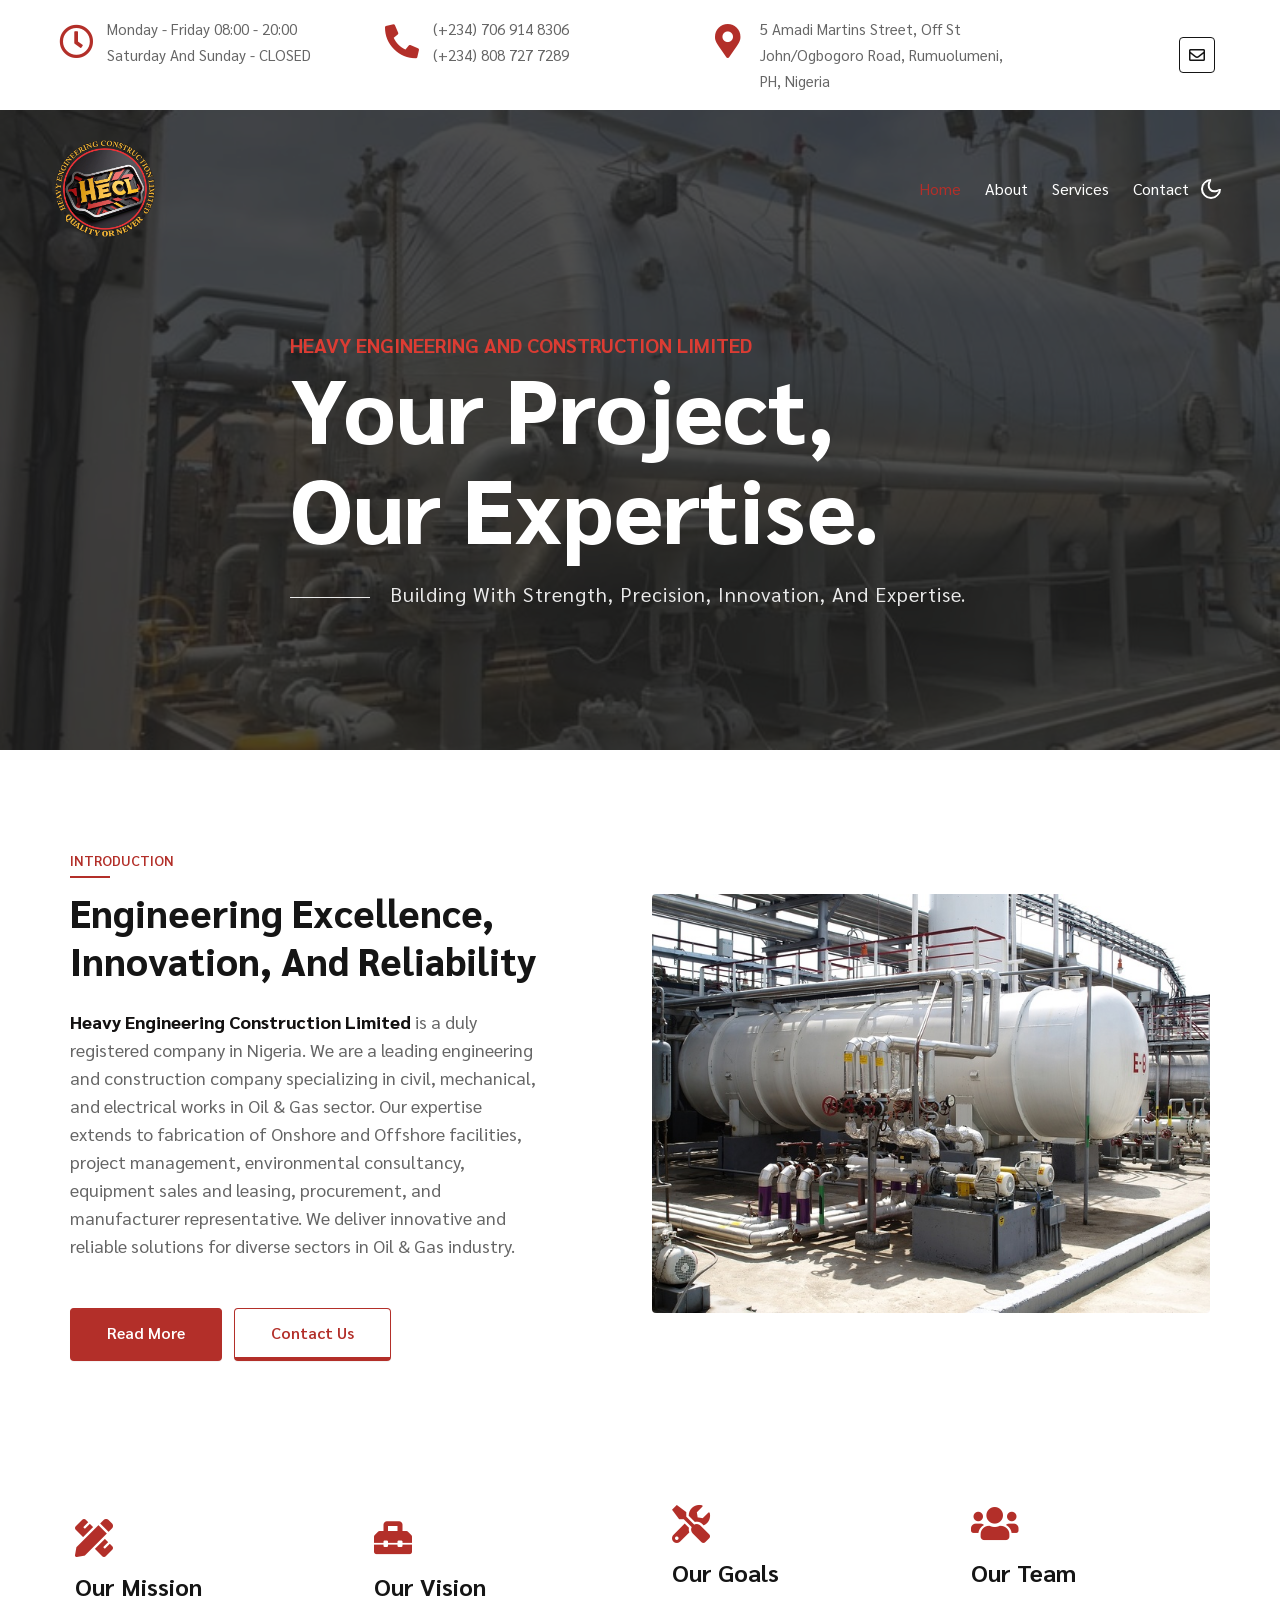
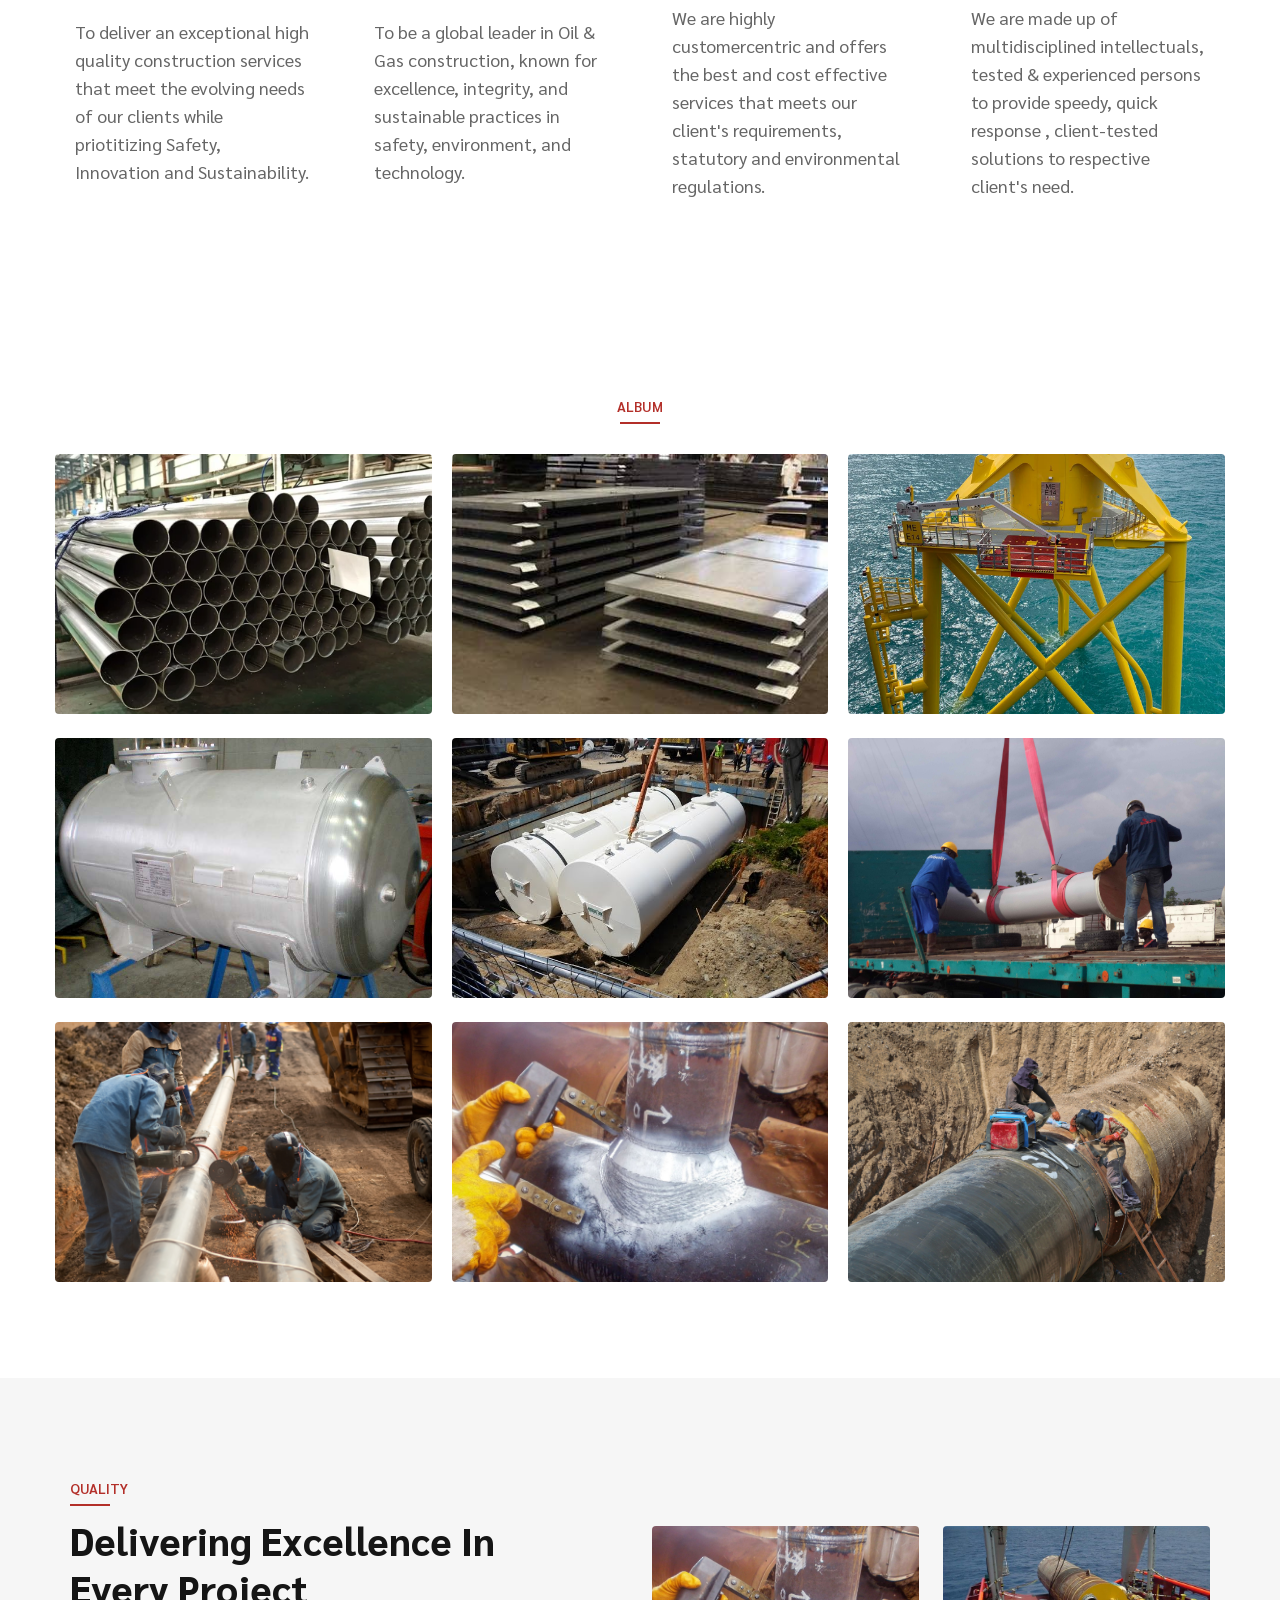
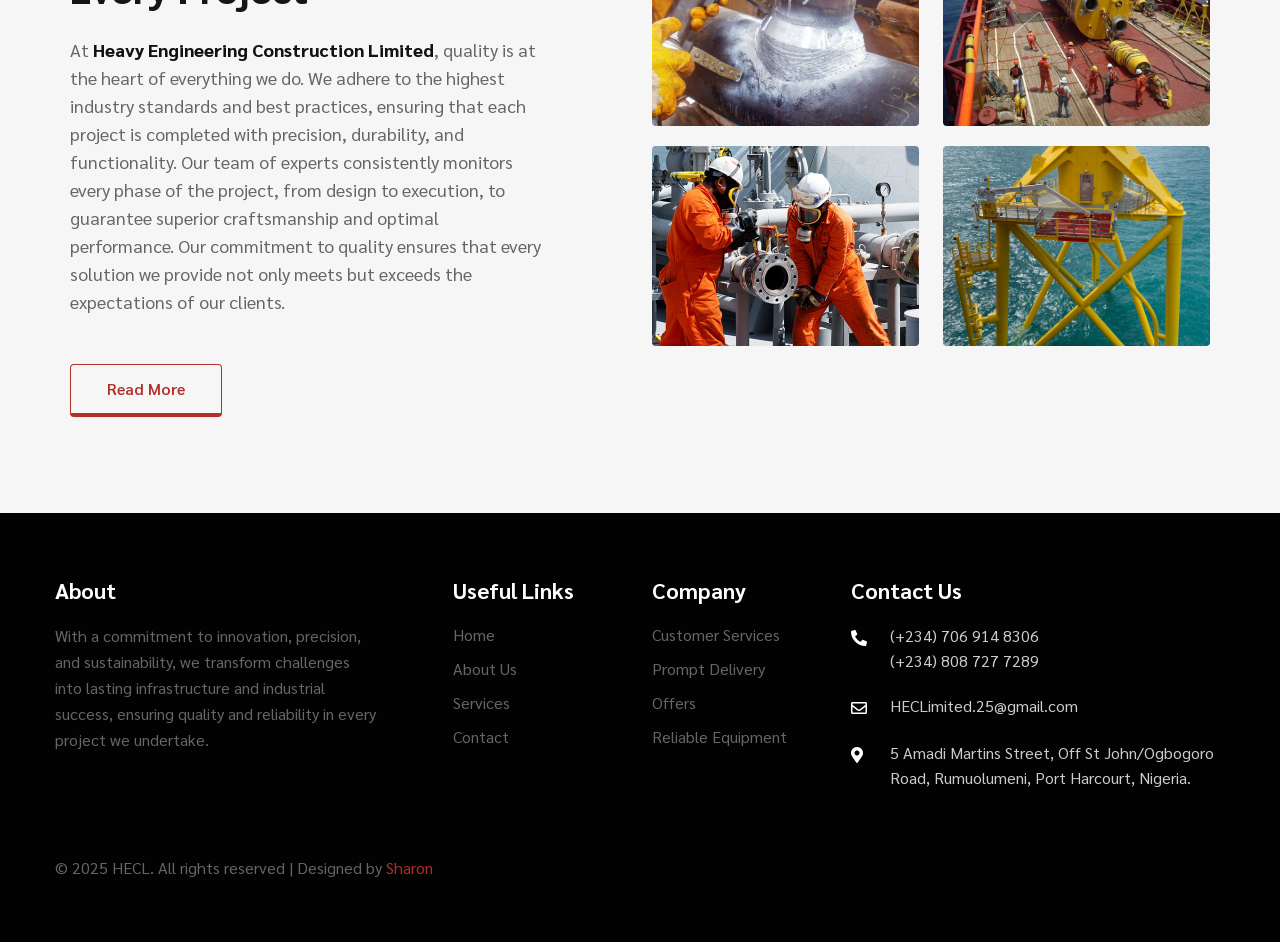
==== index.html @ 9de6cca2 "Add files via upload" ====
<!doctype html>
<html lang="en">

<head>
    <meta charset="utf-8">
    <meta name="viewport" content="width=device-width, initial-scale=1, shrink-to-fit=no">
    <title>Heavy Engineering Construction Limited</title>
    <link href="https://fonts.googleapis.com/css2?family=Sarabun:ital,wght@0,400;0,600;0,700;0,800;1,600&display=swap" rel="stylesheet">
    <link rel="icon" href="assets/images/logo.png" />
    <link rel="stylesheet" href="assets/css/style-starter.css">
</head>

<body>

    <!-- top header -->
    <section class="w3l-top-header py-3">
        <div class="container">
            <div class="d-grid main-top">
                <div class="top-header-left">
                    <ul class="info-top-gridshny">
                        <li class="info-grid">
                            <div class="info-icon"><span class="far fa-clock"></span></div>
                            <div class="info-text">
                                <p>Monday - Friday 08:00 - 20:00</p>
                                <p>Saturday and Sunday - CLOSED</p>
                            </div>

                        </li>
                        <li class="info-grid">
                            <div class="info-icon"><span class="fas fa-phone-alt"></span></div>
                            <div class="info-text">
                                <p><a href="tel:07069148306">(+234) 706 914 8306</a></p>
                                <p><a href="tel:08087277289">(+234) 808 727 7289</a></p>
                            </div>

                        </li>
                        <li class="info-grid">
                            <div class="info-icon"><span class="fas fa-map-marker-alt"></span></div>
                            <div class="info-text">
                                <p>5 Amadi Martins Street, Off St John/Ogbogoro Road, Rumuolumeni,</p>
                                <p>PH, Nigeria</p>

                            </div>

                        </li>
                        
                    </ul>
                </div>
                <div class="top-header-right text-lg-right">
                    <ul>
                        <li>
                            <a href="mailto:heclimited.25@gmail.com"><span class="far fa-envelope"></span></a>
                        </li>
                        <!-- <li>
                            <a href="#twitter"><span class="fab fa-twitter"></span></a>
                        </li>
                        <li><a href="#instagram" class="instagram mr-0"><span class="fab fa-instagram"></span></a></li> -->

                    </ul>
                </div>
            </div>
        </div>
    </section>
    <!-- //top header -->

    <!--/Header-->
    <header id="site-header" class="">
        <div class="container">
            <nav class="navbar navbar-expand-lg navbar-light stroke py-lg-0">
                <h1><a class="navbar-brand pe-xl-5 pe-lg-4" href="index.html">
                        <img style="width:100px;" src="assets/images/logo.png" alt="">
                    </a></h1>
                <button class="navbar-toggler collapsed" type="button" data-bs-toggle="collapse" data-bs-target="#navbarScroll" aria-controls="navbarScroll" aria-expanded="false" aria-label="Toggle navigation">
                    <span class="navbar-toggler-icon fa icon-expand fa-bars"></span>
                    <span class="navbar-toggler-icon fa icon-close fa-times"></span>
                </button>
                <div class="collapse navbar-collapse" id="navbarScroll">
                    <ul class="navbar-nav ms-lg-auto my-2 my-lg-0 navbar-nav-scroll">
                        <li class="nav-item">
                            <a class="nav-link active" aria-current="page" href="index.html">Home</a>
                        </li>
                        <li class="nav-item">
                            <a class="nav-link" href="about.html">About</a>
                        </li>
                        <li class="nav-item">
                            <a class="nav-link" href="services.html">Services</a>
                        </li>
                        <li class="nav-item">
                            <a class="nav-link" href="contact.html">Contact</a>
                        </li>

                    </ul>
                    <!--/search-right-->
                    <!-- <ul class="header-search mx-lg-4">
                        <div class="w3hny-search">
                            <form action="#" method="GET" class="d-flex search-form">
                                <input class="form-control" type="search" placeholder="Search..." aria-label="Search" required="">
                                <button class="btn btn-style btn-primary" type="submit"><i class="fas fa-search"></i></button>
                            </form>
                        </div> -->
                    </ul>
                    <!--//search-right-->
                </div>
                <!-- toggle switch for light and dark theme -->
                <div class="mobile-position">
                    <nav class="navigation">
                        <div class="theme-switch-wrapper">
                            <label class="theme-switch" for="checkbox">
                                <input type="checkbox" id="checkbox">
                                <div class="mode-container">
                                    <i class="gg-sun"></i>
                                    <i class="gg-moon"></i>
                                </div>
                            </label>
                        </div>
                    </nav>
                </div>
                <!-- //toggle switch for light and dark theme -->
            </nav>
        </div>
    </header>
    <!--//Header-->
    <!--/Banner-Start-->
    <!-- main-slider -->
    <section class="w3l-main-slider banner-slider" id="home">
        <div class="owl-one owl-carousel owl-theme">
            <div class="item">
                <div class="slider-info banner-view banner-top1">
                    <div class="container c-contaner">

                        <div class="banner-info header-hero-19 pt-lg-5">
                            <h2 class="hero-name" style="color: #dc3c33; font-size: 20px; text-align: start;">HEAVY ENGINEERING AND CONSTRUCTION LIMITED</h2>

                            <h3 class="title-hero-19">Your Project,</h3>
                            <h3 class="title-hero-19"> our Expertise.</h3>
                            <p class="mt-4">Building with strength, precision, innovation, and expertise.</p>

                        </div>
                    </div>
                </div>
            </div>
        </div>
    </section>
    <!-- //main-slider -->

    <!--/w3-grids-->
    <section class="w3l-passion-sec2 py-5">
        <div class="container py-md-5 py-3">
            <div class="container">
                <div class="row w3l-passion-mid-grids">
                    <div class="col-lg-6 passion-grid-item-info pe-lg-5 mb-lg-0 mb-5">
                        <div class="title-content-two">
                            <h6 class="title-subw3hny mb-1 text-left">Introduction</h6>
                            <h3 class="title-w3l mb-4">Engineering Excellence, Innovation, and Reliability</h3>
                        </div>
                        <p class="mt-3 pe-lg-5"><b style="color:#131111; font-weight: 800;">Heavy Engineering Construction Limited</b> is a duly registered company in Nigeria. We are a leading engineering and construction company specializing in civil, mechanical, and electrical works in Oil & Gas sector. Our expertise extends to fabrication of Onshore and Offshore facilities, project management, environmental consultancy, equipment sales and leasing, procurement, and manufacturer representative. We deliver innovative and reliable solutions for diverse sectors in Oil & Gas industry.</p>
                        <div class="w3banner-content-btns">
                            <a href="about.html" class="btn btn-style btn-primary mt-lg-5 mt-4 me-2">Read More </a>
                            <a href="contact.html" class="btn btn-style btn-outline-dark mt-lg-5 mt-4">Contact Us </a>
                        </div>

                    </div>
                    <div class="col-lg-6 w3hny-passion-item">
                        <img src="assets/images/aa5.jpeg" alt="" class="img-fluid radius-image">
                    </div>
                </div>

            </div>
        </div>
    </section>
    <!--//w3-grids-->

    <!-- features section -->
    <section class="w3l-features py-5 pt-0" id="features">
        <div class="container py-lg-5 py-md-4 py-2 pt-0">
            <div class="main-cont-wthree-2 align-items-center text-left">
                <div class="row align-items-center">
                    <div class="col-lg-3 col-md-6">
                        <div class="grids-1 box-wrap">
                            <div class="icon">
                                <i class="fas fa-pencil-ruler"></i>
                            </div>
                            <h4><a href="#service" class="title-head mb-3">Our Mission</a></h4>
                            <p class="text-para">To deliver an exceptional high quality construction services that meet the evolving needs of our clients while priotitizing Safety, Innovation and Sustainability.</p>
                        </div>
                    </div>
                    <div class="col-lg-3 col-md-6 mt-md-0 mt-5">
                        <div class="grids-1 box-wrap">
                            <div class="icon">
                                <i class="fas fa-toolbox"></i>
                            </div>
                            <h4><a href="#service" class="title-head mb-3">Our Vision</a></h4>
                            <p class="text-para">To be a global leader in Oil & Gas construction, known for excellence, integrity, and sustainable practices in safety, environment, and technology.</p>
                        </div>
                    </div>
                    <div class="col-lg-3 col-md-6 mt-lg-0 mt-5">
                        <div class="grids-1 box-wrap">
                            <div class="icon">
                                <i class="fas fa-tools"></i>
                            </div>
                            <h4><a href="#service" class="title-head mb-3">Our Goals</a></h4>
                            <p class="text-para">We are highly customercentric and offers the best and cost effective services that meets our client's requirements, statutory and environmental regulations.</p>
                        </div>
                    </div>
                    <div class="col-lg-3 col-md-6 mt-md-0 mt-5">
                        <div class="grids-1 box-wrap">
                            <div class="icon">
                                <i class="fas fa-users"></i>
                            </div>
                            <h4><a href="#service" class="title-head mb-3">Our Team</a></h4>
                            <p class="text-para">We are made up of multidisciplined intellectuals, tested & experienced persons to provide speedy, quick response , client-tested solutions to respective client's need.</p>
                        </div>
                    </div>

                </div>
            </div>
        </div>
    </section>
    <!--//features section -->

    <!-- /home-page-video-popup-->
    <!-- <section class="w3l-index5 py-5" id="video">
        <div class="container py-3 pb-5">
            <div class="w3-videoinf pb-5 mb-3">
                <div class="row new-block py-md-4">
                    <div class="col-lg-6 video-info">
                        <div class="title-content">
                            <h6 class="title-subw3hny">Our History</h6>
                            <h3 class="title-w3l two mb-3">Lorem ipsum viverra amet.</h3>
                            <p>Lorem ipsum viverra feugiat. Pellen tesque libero ut justo, ultrices in ligula. Semper at tempufddfel.Lorem ipsum dolor sit, amet consectetur elit. Earum mollitia cum ex ipsam autem!earum sequi amet.</p>
                            <div class="w3banner-content-btns">
                                <a href="about.html" class="btn btn-style transparant-btn btn-primary mt-lg-5 mt-4 me-2">Read More </a>

                            </div>
                        </div>
                    </div>
                    <div class="col-lg-6 history-info align-self">
                        <div class="position-relative py-5 pt-lg-0">
                            <a href="#small-dialog" class="popup-with-zoom-anim play-view text-center position-absolute">
                                <span class="video-play-icon">
                                    <span class="fa fa-play"></span>
                                </span>
                            </a>
                          
                        </div>
                    </div>
                </div>
            </div>
        </div>
    </section> -->
    <!-- //home-page-video-popup-->
    <!--/w3-grids-->
    <!-- <section class="w3l-stats-section" id="stats">
        <div class="container">
            <div class="w3l-stats-inner-inf p-5">
                <div class="row stats-con p-md-4 p-3">
                    <div class="col-lg-3 col-6 stats_info counter_grid">
                        <p class="counter">2500 </p>
                        <h3>Miles run</h3>
                    </div>
                    <div class="col-lg-3 col-6 stats_info counter_grid">
                        <p class="counter">1500 </p>
                        <h3>Locations</h3>
                    </div>
                    <div class="col-lg-3 col-6 stats_info counter_grid">
                        <p class="counter">1280 </p>
                        <h3>Members</h3>
                    </div>
                    <div class="col-lg-3 col-6 stats_info counter_grid">
                        <p class="counter">1020</p>
                        <h3>Awards</h3>
                    </div>

                </div>
            </div>
        </div>
    </section> -->
    <!--//w3-grids-->
    <!--/Gallery-Section-->
    <section class="w3l-gallery" id="gallery">
        <div class="destionation-innf py-5">
            <div class="container py-lg-5 py-md-4 py-2 HomePageGallery">
                <div class="title-content text-center">
                    <h6 class="title-subw3hny text-center">Album</h6>
                    <!-- <h3 class="title-w3l mb-5 text-center">Our Projects</h3> -->
                </div>
                <!--/grids-grids-->
                <ul class="gallery_agile">
                    <li>
                        <div class="w3_agile_portfolio_grid mt-4">
                              <a href="#">
                                <img src="assets/images/steel.webp" alt=" " class="img-fluid radius-image" />
                                <div class="w3layouts_news_grid_pos">
                                    <div class="wthree_text">
                                        <h3><i class="fas fa-search-plus"></i></h3>

                                    </div>
                                </div>
                            </a>
                        </div>

                    </li>
                     <li>
                        <div class="w3_agile_portfolio_grid mt-4">
                             <a href="#">
                                <img src="assets/images/steelplate.jpeg" alt=" " class="img-fluid radius-image" />
                                <div class="w3layouts_news_grid_pos">
                                    <div class="wthree_text">
                                        <h3><i class="fas fa-search-plus"></i></h3>

                                    </div>
                                </div>
                            </a>
                        </div>


                    </li>
                    <li>
                        <div class="w3_agile_portfolio_grid mt-4">
                              <a href="#">
                                <img src="assets/images/jackets.jpg" alt=" " class="img-fluid radius-image" />
                                <div class="w3layouts_news_grid_pos">
                                    <div class="wthree_text">
                                        <h3><i class="fas fa-search-plus"></i></h3>

                                    </div>
                                </div>
                            </a>
                        </div>

                    </li>
                    <li>
                        <div class="w3_agile_portfolio_grid mt-4">
                              <a href="#">
                                <img src="assets/images/f4.jpg" alt=" " class="img-fluid radius-image" />
                                <div class="w3layouts_news_grid_pos">
                                    <div class="wthree_text">
                                        <h3><i class="fas fa-search-plus"></i></h3>

                                    </div>
                                </div>
                            </a>
                        </div>
                    </li>
                    <li>
                        <div class="w3_agile_portfolio_grid mt-4">
                              <a href="#">
                                <img src="assets/images/al4.jpg" alt=" " class="img-fluid radius-image" />
                                <div class="w3layouts_news_grid_pos">
                                    <div class="wthree_text">
                                        <h3><i class="fas fa-search-plus"></i></h3>

                                    </div>
                                </div>
                            </a>
                        </div>


                    </li>
                   
                    <li>
                        <div class="w3_agile_portfolio_grid mt-4">
                              <a href="#">
                                <img src="assets/images/fab.jpg" alt=" " class="img-fluid radius-image" />
                                <div class="w3layouts_news_grid_pos">
                                    <div class="wthree_text">
                                        <h3><i class="fas fa-search-plus"></i></h3>

                                    </div>
                                </div>
                            </a>
                        </div>

                    </li>
                    <li>
                        <div class="w3_agile_portfolio_grid mt-4">
                             <a href="#">
                                <img src="assets/images/pipe.jpg" alt=" " class="img-fluid radius-image" />
                                <div class="w3layouts_news_grid_pos">
                                    <div class="wthree_text">
                                        <h3><i class="fas fa-search-plus"></i></h3>

                                    </div>
                                </div>
                            </a>
                        </div>
                    </li>
                    <li>
                        <div class="w3_agile_portfolio_grid mt-4">
                             <a href="#">
                                <img src="assets/images/ndt.jpg" alt=" " class="img-fluid radius-image" />
                                <div class="w3layouts_news_grid_pos">
                                    <div class="wthree_text">
                                        <h3><i class="fas fa-search-plus"></i></h3>

                                    </div>
                                </div>
                            </a>
                        </div>
                    </li>
                    <li>
                        <div class="w3_agile_portfolio_grid mt-4">
                            <a href="#">
                                <img src="assets/images/cath.jpg" alt=" " class="img-fluid radius-image" />
                                <div class="w3layouts_news_grid_pos">
                                    <div class="wthree_text">
                                        <h3><i class="fas fa-search-plus"></i></h3>

                                    </div>
                                </div>
                            </a>
                        </div>
                    </li>

                </ul>
                <!--//grids-grids-->

            </div>
        </div>
    </section>
    <!--//Gallery-Section-->
    <!--/w3-grids-->
    <section class="w3l-passion-mid-sec py-5">
        <div class="container py-md-5 py-3">
            <div class="container">
                <div class="row w3l-passion-mid-grids">
                    <div class="col-lg-6 passion-grid-item-info pe-lg-5 mb-lg-0 mb-5">
                        <div class="title-content-two">
                            <h6 class="title-subw3hny mb-1 text-left">Quality</h6>
                            <h3 class="title-w3l mb-4">Delivering Excellence in Every Project</h3>
                        </div>
                        <p class="mt-3 pe-lg-5">At <b style="color:#131111; font-weight: 800;">Heavy Engineering Construction Limited</b>, quality is at the heart of everything we do. We adhere to the highest industry standards and best practices, ensuring that each project is completed with precision, durability, and functionality. Our team of experts consistently monitors every phase of the project, from design to execution, to guarantee superior craftsmanship and optimal performance. Our commitment to quality ensures that every solution we provide not only meets but exceeds the expectations of our clients.</p>
                        <div class="w3banner-content-btns">
                            <a href="about.html" class="btn btn-style btn-outline-dark mt-lg-5 mt-4">Read More </a>
                        </div>

                    </div>
                    <div class="col-lg-6 w3hny-passion-item">
                        <div class="row">
                            <div class="col-6 passion-grid-item-pic">
                                <img src="assets/images/ndt.jpg" alt="" class="img-fluid radius-image" style="height: 200px; width: 100%; object-fit: cover;">
                                <img src="assets/images/bb2.jpeg" alt="" class="img-fluid radius-image" style="height: 200px; width: 100%; object-fit: cover;">

                            </div>

                            <div class="col-6 passion-grid-item-pic">
                                <img src="assets/images/bb3.jpeg" alt="" class="img-fluid radius-image" style="height: 200px; width: 100%; object-fit: cover;">
                                <img src="assets/images/jackets.jpg" alt="" class="img-fluid radius-image" style="height: 200px; width: 100%; object-fit: cover;">
                            </div>


                        </div>
                    </div>
                </div>

            </div>
        </div>
    </section>
    <!--//w3-grids-->
    <!--/testimonials-->
    <!-- <section class="w3l-testimonials" id="testimonials">
        <div class="cusrtomer-layout py-5">
            <div class="container py-md-5">
                <div class="text-center">
                    <h6 class="title-subw3hny">Our Happy Clients</h6>
                    <h3 class="title-w3l two mb-5">Testimonials</h3>
                </div>

                <div class="testimonial-width pt-lg-4">
                    <div id="owl-demo1" class="owl-two owl-carousel owl-theme">
                        <div class="item">
                            <div class="testimonial-content">
                                <div class="testimonial">

                                    <blockquote>
                                        <i class="fas fa-quote-right"></i>
                                        <q>Lorem ipsum viverra feugiat. Pellen tesque libero ut justo, ultrices in ligula. Semper at tempufddfel.Lorem ipsum dolor sit, amet consectetur elit. Earum mollitia cum ex ipsam autem!earum sequi amet.</q>
                                    </blockquote>
                                    <div class="testi-des">
                                        <div class="peopl align-self">
                                            <h3>John wilson</h3>

                                        </div>
                                    </div>
                                </div>
                            </div>
                        </div>
                    </div>
                </div>
            </div>

        </div>
    </section> -->
    <!--//testimonials-->

    <!--/w3l-subscribe-->
    <!-- <section class="w3l-subscribe-content">
        <div class="container-fluid">
            <div class="row">
                <div class="col-lg-6 subscribe-content-left p-md-5 p-4">
                    <div class="subscribe p-lg-5 p-3">
                        <div class="title-content-two text-left">
                            <h6 class="title-subw3hny mb-2">Join Us</h6>
                            <h3 class="title-w3l">Stay Update!</h3>
                            <p class="my-3">Lorem ipsum dolor sit amet,Ea consequuntur illum facere aperiam sequi optio
                                consectetur adipisicing.
                                turpis sodales quis. Integer sit amet consequuntur illum mattis quam.</p>
                        </div>
                        <form action="#" method="post" class="subscribe-wthree pt-2 mt-5">
                            <div class="flex-wrap subscribe-wthree-field">
                                <input class="form-control" type="email" placeholder="Email" name="email" required="">
                                <button class="btn btn-style btn-primary" type="submit">Subscribe</button>
                            </div>
                        </form>
                    </div>
                </div>
                <div class="col-lg-6 subscribe-content-right p-0">
                </div>
            </div>
        </div>
    </section> -->
    <!--//w3l-subscribe-->
    <!--/footer-9-->
    <footer class="w3l-footer9">
        <section class="footer-inner-main py-5">
            <div class="container py-md-3">
                <div class="right-side">
                    <div class="row footer-hny-grids sub-columns">
                        <div class="col-lg-4 sub-one-left pe-lg-5">
                            <h6>About </h6>
                            <p class="footer-phny pe-lg-3">With a commitment to innovation, precision, and sustainability, we transform challenges into lasting infrastructure and industrial success, ensuring quality and reliability in every project we undertake.</p>
                            <div class="columns-2 mt-lg-5 mt-4">
                                <!-- <ul class="social">
                                    <li><a href="#facebook"><span class="fab fa-facebook-f"></span></a>
                                    </li>
                                    <li><a href="#linkedin"><span class="fab fa-linkedin-in"></span></a>
                                    </li>
                                    <li><a href="#twitter"><span class="fab fa-twitter"></span></a>
                                    </li>
                                    <li><a href="#google"><span class="fab fa-google-plus-g"></span></a>
                                    </li>

                                </ul> -->
                            </div>
                        </div>
                        <div class="col-lg-2 sub-two-right">
                            <h6>Useful Links</h6>
                            <ul>
                                <li><a href="index.html">Home</a>
                                </li>
                                <li><a href="about.html">About Us</a>
                                </li>

                                <li><a href="services.html">Services</a>
                                </li>

                                </li>
                                <li><a href="contact.html">Contact</a></li>
                            </ul>
                        </div>
                        <div class="col-lg-2 sub-two-right">
                            <h6>Company</h6>
                            <ul>

                                <li><a href="#why">Customer Services</a>
                                </li>
                                <li><a href="#licence">Prompt Delivery
                                    </a>
                                </li>
                                <li><a href="#offers">Offers
                                    </a></li>
                                <li><a href="#reliable">Reliable Equipment
                                    </a></li>
                                <!-- <li><a href="#career">Careers</a></li> -->


                            </ul>
                        </div>
                        <div class="col-lg-4 sub-one-left">
                            <h6>Contact Us</h6>
                            <ul>
                                <li class="w3tweet-holder-grids">
                                    <div class="w3-twitter-icon"><i class="fab fas fa-phone-alt"></i></div>
                                    <div class="w3tweet-text">
                                        <a target="_blank" href="tel:07069148306">(+234) 706 914 8306</a> <br>
                                        <a target="_blank" href="tel:08087277289">(+234) 808 727 7289</a> 

                                    </div>
                                </li>
                                <li class="w3tweet-holder-grids">
                                    <div class="w3-twitter-icon"><i class="far fa-envelope"></i></div>
                                    <div class="w3tweet-text">
                                        <a target="_blank" href="mailto:heclimited.25@gmail.com">HECLimited.25@gmail.com</a>
                                    </div>
                                </li>

                                <li class="w3tweet-holder-grids">
                                    <div class="w3-twitter-icon"><i class="fas fa-map-marker-alt"></i></div>
                                    <div class="w3tweet-text">
                                        <a style="color: #fff;">5 Amadi Martins Street, Off St John/Ogbogoro Road, Rumuolumeni, Port Harcourt, Nigeria.</a>
                                    </div>
                                </li>

                            </ul>
                        </div>
                    </div>
                </div>
                <div class="below-section mt-5">
                    <div class="copyright-footer">
                        <div class="columns text-left">
                            <p>© 2025 HECL. All rights reserved | Designed by <a href="https://sharonuzu.netlify.app" target="_blank">Sharon</a>
                            </p>
                        </div>
                        <!-- <ul class="footer-w3list text-right">
                            <li><a href="#url">Privacy Policy</a>
                            </li>
                            <li><a href="#url">Terms &amp; Conditions</a>
                            </li>
                        </ul> -->
                    </div>

                </div>
            </div>
        </section>

        <!-- Js scripts -->
        <!-- move top -->
        <button onclick="topFunction()" id="movetop" title="Go to top">
            <span class="fas fa-level-up-alt" aria-hidden="true"></span>
        </button>
        <script>
            // When the user scrolls down 20px from the top of the document, show the button
            window.onscroll = function() {
                scrollFunction()
            };

            function scrollFunction() {
                if (document.body.scrollTop > 20 || document.documentElement.scrollTop > 20) {
                    document.getElementById("movetop").style.display = "block";
                } else {
                    document.getElementById("movetop").style.display = "none";
                }
            }

            // When the user clicks on the button, scroll to the top of the document
            function topFunction() {
                document.body.scrollTop = 0;
                document.documentElement.scrollTop = 0;
            }

        </script>
        <!-- //move top -->
    </footer>
    <!--//footer-9 -->

    <!-- Template JavaScript -->
    <script src="assets/js/jquery-3.3.1.min.js"></script>
    <script src="assets/js/theme-change.js"></script>
    <!-- MENU-JS -->
    <script>
        $(window).on("scroll", function() {
            var scroll = $(window).scrollTop();

            if (scroll >= 80) {
                $("#site-header").addClass("nav-fixed");
            } else {
                $("#site-header").removeClass("nav-fixed");
            }
        });

        //Main navigation Active Class Add Remove
        $(".navbar-toggler").on("click", function() {
            $("header").toggleClass("active");
        });
        $(document).on("ready", function() {
            if ($(window).width() > 991) {
                $("header").removeClass("active");
            }
            $(window).on("resize", function() {
                if ($(window).width() > 991) {
                    $("header").removeClass("active");
                }
            });
        });

    </script>
    <!-- //MENU-JS -->

    <!-- disable body scroll which navbar is in active -->
    <script>
        $(function() {
            $('.navbar-toggler').click(function() {
                $('body').toggleClass('noscroll');
            })
        });

    </script>
    <!-- //disable body scroll which navbar is in active -->
    <!-- //bootstrap -->
    <script src="assets/js/bootstrap.min.js"></script>

</body>

</html>
---- assets/css/style-starter.css ----
@charset "UTF-8";

:root {
    --bs-blue: #0d6efd;
    --bs-indigo: #6610f2;
    --bs-purple: #6f42c1 --bs-pink: #d63384;
    --bs-red: #b32f29;
    --bs-orange: #eeb135;
    --bs-yellow: #ffc107;
    --bs-green: #198754;
    --bs-teal: #20c997;
    --bs-cyan: #0dcaf0;
    --bs-white: #fff;
    --bs-gray: #6c757d;
    --bs-gray-dark: #343a40;
    --bs-primary: #0d6efd;
    --bs-secondary: #6c757d;
    --bs-success: #198754;
    --bs-info: #0dcaf0;
    --bs-warning: #ffc107;
    --bs-danger: #b32f29;
    --bs-light: #f8f9fa;
    --bs-dark: #212529;
    --bs-font-sans-serif: system-ui, -apple-system, "Segoe UI", Roboto, "Helvetica Neue", Arial, "Noto Sans", "Liberation Sans", sans-serif, "Apple Color Emoji", "Segoe UI Emoji", "Segoe UI Symbol", "Noto Color Emoji";
    --bs-font-monospace: SFMono-Regular, Menlo, Monaco, Consolas, "Liberation Mono", "Courier New", monospace;
    --bs-gradient: linear-gradient(180deg, rgba(255, 255, 255, 0.15), rgba(255, 255, 255, 0))
}

*,
::after,
::before {
    box-sizing: border-box
}

@media (prefers-reduced-motion:no-preference) {
    :root {
        scroll-behavior: smooth
    }
}

body {
    margin: 0;
    font-family: 'Sarabun', sans-serif;
    font-size: 1rem;
    font-weight: 400;
    line-height: 1.5;
    color: #212529;
    background-color: #fff;
    -webkit-text-size-adjust: 100%;
    -webkit-tap-highlight-color: transparent
}

hr {
    margin: 1rem 0;
    color: inherit;
    background-color: currentColor;
    border: 0;
    opacity: .25
}

hr:not([size]) {
    height: 1px
}

.h1,
.h2,
.h3,
.h4,
.h5,
.h6,
h1,
h2,
h3,
h4,
h5,
h6 {
    margin-top: 0;
    margin-bottom: .5rem;
    font-weight: 700;
    line-height: 1.2
}

.h1,
h1 {
    font-size: calc(1.375rem + 1.5vw)
}

@media (min-width:1200px) {

    .h1,
    h1 {
        font-size: 2.5rem
    }
}

.h2,
h2 {
    font-size: calc(1.325rem + .9vw)
}

@media (min-width:1200px) {

    .h2,
    h2 {
        font-size: 2rem
    }
}

.h3,
h3 {
    font-size: calc(1.3rem + .6vw)
}

@media (min-width:1200px) {

    .h3,
    h3 {
        font-size: 1.75rem
    }
}

.h4,
h4 {
    font-size: calc(1.275rem + .3vw)
}

@media (min-width:1200px) {

    .h4,
    h4 {
        font-size: 1.5rem
    }
}

.h5,
h5 {
    font-size: 1.25rem
}

.h6,
h6 {
    font-size: 1rem
}

p {
    margin-top: 0;
    margin-bottom: 1rem
}

abbr[data-bs-original-title],
abbr[title] {
    -webkit-text-decoration: underline dotted;
    text-decoration: underline dotted;
    cursor: help;
    -webkit-text-decoration-skip-ink: none;
    text-decoration-skip-ink: none
}

address {
    margin-bottom: 1rem;
    font-style: normal;
    line-height: inherit
}

ol,
ul {
    padding-left: 2rem
}

dl,
ol,
ul {
    margin-top: 0;
    margin-bottom: 1rem
}

ol ol,
ol ul,
ul ol,
ul ul {
    margin-bottom: 0
}

dt {
    font-weight: 700
}

dd {
    margin-bottom: .5rem;
    margin-left: 0
}

blockquote {
    margin: 0 0 1rem
}

b,
strong {
    font-weight: bolder
}

.small,
small {
    font-size: .875em
}

.mark,
mark {
    padding: .2em;
    background-color: #fcf8e3
}

sub,
sup {
    position: relative;
    font-size: .75em;
    line-height: 0;
    vertical-align: baseline
}

sub {
    bottom: -.25em
}

sup {
    top: -.5em
}

a {
    color: #0d6efd;
    text-decoration: underline
}

a:hover {
    color: var(--primary-color);
}

a:not([href]):not([class]),
a:not([href]):not([class]):hover {
    color: inherit;
    text-decoration: none
}

code,
kbd,
pre,
samp {
    font-family: 'Sarabun', sans-serif;
    font-size: 1em;
    direction: ltr;
    unicode-bidi: bidi-override
}

pre {
    display: block;
    margin-top: 0;
    margin-bottom: 1rem;
    overflow: auto;
    font-size: .875em
}

pre code {
    font-size: inherit;
    color: inherit;
    word-break: normal
}

code {
    font-size: .875em;
    color: #d63384;
    word-wrap: break-word
}

a > code {
    color: inherit
}

kbd {
    padding: .2rem .4rem;
    font-size: .875em;
    color: #fff;
    background-color: #212529;
    border-radius: .2rem
}

kbd kbd {
    padding: 0;
    font-size: 1em;
    font-weight: 700
}

figure {
    margin: 0 0 1rem
}

img,
svg {
    vertical-align: middle
}

table {
    caption-side: bottom;
    border-collapse: collapse
}

caption {
    padding-top: .5rem;
    padding-bottom: .5rem;
    color: #6c757d;
    text-align: left
}

th {
    text-align: inherit;
    text-align: -webkit-match-parent
}

tbody,
td,
tfoot,
th,
thead,
tr {
    border-color: inherit;
    border-style: solid;
    border-width: 0
}

label {
    display: inline-block
}

button {
    border-radius: 0
}

button:focus:not(:focus-visible) {
    outline: 0
}

button,
input,
optgroup,
select,
textarea {
    margin: 0;
    font-family: 'Sarabun', sans-serif;
    font-size: inherit;
    line-height: inherit
}

button,
select {
    text-transform: none
}

[role=button] {
    cursor: pointer
}

select {
    word-wrap: normal
}

select:disabled {
    opacity: 1
}

[list]::-webkit-calendar-picker-indicator {
    display: none
}

[type=button],
[type=reset],
[type=submit],
button {
    -webkit-appearance: button
}

[type=button]:not(:disabled),
[type=reset]:not(:disabled),
[type=submit]:not(:disabled),
button:not(:disabled) {
    cursor: pointer
}

::-moz-focus-inner {
    padding: 0;
    border-style: none
}

textarea {
    resize: vertical
}

fieldset {
    min-width: 0;
    padding: 0;
    margin: 0;
    border: 0
}

legend {
    float: left;
    width: 100%;
    padding: 0;
    margin-bottom: .5rem;
    font-size: calc(1.275rem + .3vw);
    line-height: inherit
}

@media (min-width:1200px) {
    legend {
        font-size: 1.5rem
    }
}

legend + * {
    clear: left
}

::-webkit-datetime-edit-day-field,
::-webkit-datetime-edit-fields-wrapper,
::-webkit-datetime-edit-hour-field,
::-webkit-datetime-edit-minute,
::-webkit-datetime-edit-month-field,
::-webkit-datetime-edit-text,
::-webkit-datetime-edit-year-field {
    padding: 0
}

::-webkit-inner-spin-button {
    height: auto
}

[type=search] {
    outline-offset: -2px;
    -webkit-appearance: textfield
}

::-webkit-search-decoration {
    -webkit-appearance: none
}

::-webkit-color-swatch-wrapper {
    padding: 0
}

::file-selector-button {
    font: inherit
}

::-webkit-file-upload-button {
    font: inherit;
    -webkit-appearance: button
}

output {
    display: inline-block
}

iframe {
    border: 0
}

summary {
    display: list-item;
    cursor: pointer
}

progress {
    vertical-align: baseline
}

[hidden] {
    display: none !important
}

.lead {
    font-size: 1.25rem;
    font-weight: 300
}

.display-1 {
    font-size: calc(1.625rem + 4.5vw);
    font-weight: 300;
    line-height: 1.2
}

@media (min-width:1200px) {
    .display-1 {
        font-size: 5rem
    }
}

.display-2 {
    font-size: calc(1.575rem + 3.9vw);
    font-weight: 300;
    line-height: 1.2
}

@media (min-width:1200px) {
    .display-2 {
        font-size: 4.5rem
    }
}

.display-3 {
    font-size: calc(1.525rem + 3.3vw);
    font-weight: 300;
    line-height: 1.2
}

@media (min-width:1200px) {
    .display-3 {
        font-size: 4rem
    }
}

.display-4 {
    font-size: calc(1.475rem + 2.7vw);
    font-weight: 300;
    line-height: 1.2
}

@media (min-width:1200px) {
    .display-4 {
        font-size: 3.5rem
    }
}

.display-5 {
    font-size: calc(1.425rem + 2.1vw);
    font-weight: 300;
    line-height: 1.2
}

@media (min-width:1200px) {
    .display-5 {
        font-size: 3rem
    }
}

.display-6 {
    font-size: calc(1.375rem + 1.5vw);
    font-weight: 300;
    line-height: 1.2
}

@media (min-width:1200px) {
    .display-6 {
        font-size: 2.5rem
    }
}

.list-unstyled {
    padding-left: 0;
    list-style: none
}

.list-inline {
    padding-left: 0;
    list-style: none
}

.list-inline-item {
    display: inline-block
}

.list-inline-item:not(:last-child) {
    margin-right: .5rem
}

.initialism {
    font-size: .875em;
    text-transform: uppercase
}

.blockquote {
    margin-bottom: 1rem;
    font-size: 1.25rem
}

.blockquote > :last-child {
    margin-bottom: 0
}

.blockquote-footer {
    margin-top: -1rem;
    margin-bottom: 1rem;
    font-size: .875em;
    color: #6c757d
}

.blockquote-footer::before {
    content: "— "
}

.img-fluid {
    max-width: 100%;
    height: auto
}

.img-thumbnail {
    padding: .25rem;
    background-color: #fff;
    border: 1px solid #dee2e6;
    border-radius: .25rem;
    max-width: 100%;
    height: auto
}

.figure {
    display: inline-block
}

.figure-img {
    margin-bottom: .5rem;
    line-height: 1
}

.figure-caption {
    font-size: .875em;
    color: #6c757d
}

.container,
.container-fluid,
.container-lg,
.container-md,
.container-sm,
.container-xl,
.container-xxl {
    width: 100%;
    padding-right: var(--bs-gutter-x, .75rem);
    padding-left: var(--bs-gutter-x, .75rem);
    margin-right: auto;
    margin-left: auto
}

@media (min-width:576px) {

    .container,
    .container-sm {
        max-width: 540px
    }
}

@media (min-width:768px) {

    .container,
    .container-md,
    .container-sm {
        max-width: 720px
    }
}

@media (min-width:992px) {

    .container,
    .container-lg,
    .container-md,
    .container-sm {
        max-width: 960px
    }
}

@media (min-width:1200px) {

    .container,
    .container-lg,
    .container-md,
    .container-sm,
    .container-xl {
        max-width: 1140px
    }
}

@media (min-width:1400px) {

    .container,
    .container-lg,
    .container-md,
    .container-sm,
    .container-xl,
    .container-xxl {
        max-width: 1320px
    }
}

.row {
    --bs-gutter-x: 1.5rem;
    --bs-gutter-y: 0;
    display: flex;
    flex-wrap: wrap;
    margin-top: calc(var(--bs-gutter-y) * -1);
    margin-right: calc(var(--bs-gutter-x)/ -2);
    margin-left: calc(var(--bs-gutter-x)/ -2)
}

.row > * {
    flex-shrink: 0;
    width: 100%;
    max-width: 100%;
    padding-right: calc(var(--bs-gutter-x)/ 2);
    padding-left: calc(var(--bs-gutter-x)/ 2);
    margin-top: var(--bs-gutter-y)
}

.col {
    flex: 1 0 0%
}

.row-cols-auto > * {
    flex: 0 0 auto;
    width: auto
}

.row-cols-1 > * {
    flex: 0 0 auto;
    width: 100%
}

.row-cols-2 > * {
    flex: 0 0 auto;
    width: 50%
}

.row-cols-3 > * {
    flex: 0 0 auto;
    width: 33.3333333333%
}

.row-cols-4 > * {
    flex: 0 0 auto;
    width: 25%
}

.row-cols-5 > * {
    flex: 0 0 auto;
    width: 20%
}

.row-cols-6 > * {
    flex: 0 0 auto;
    width: 16.6666666667%
}

.col-auto {
    flex: 0 0 auto;
    width: auto
}

.col-1 {
    flex: 0 0 auto;
    width: 8.3333333333%
}

.col-2 {
    flex: 0 0 auto;
    width: 16.6666666667%
}

.col-3 {
    flex: 0 0 auto;
    width: 25%
}

.col-4 {
    flex: 0 0 auto;
    width: 33.3333333333%
}

.col-5 {
    flex: 0 0 auto;
    width: 41.6666666667%
}

.col-6 {
    flex: 0 0 auto;
    width: 50%
}

.col-7 {
    flex: 0 0 auto;
    width: 58.3333333333%
}

.col-8 {
    flex: 0 0 auto;
    width: 66.6666666667%
}

.col-9 {
    flex: 0 0 auto;
    width: 75%
}

.col-10 {
    flex: 0 0 auto;
    width: 83.3333333333%
}

.col-11 {
    flex: 0 0 auto;
    width: 91.6666666667%
}

.col-12 {
    flex: 0 0 auto;
    width: 100%
}

.offset-1 {
    margin-left: 8.3333333333%
}

.offset-2 {
    margin-left: 16.6666666667%
}

.offset-3 {
    margin-left: 25%
}

.offset-4 {
    margin-left: 33.3333333333%
}

.offset-5 {
    margin-left: 41.6666666667%
}

.offset-6 {
    margin-left: 50%
}

.offset-7 {
    margin-left: 58.3333333333%
}

.offset-8 {
    margin-left: 66.6666666667%
}

.offset-9 {
    margin-left: 75%
}

.offset-10 {
    margin-left: 83.3333333333%
}

.offset-11 {
    margin-left: 91.6666666667%
}

.g-0,
.gx-0 {
    --bs-gutter-x: 0
}

.g-0,
.gy-0 {
    --bs-gutter-y: 0
}

.g-1,
.gx-1 {
    --bs-gutter-x: 0.25rem
}

.g-1,
.gy-1 {
    --bs-gutter-y: 0.25rem
}

.g-2,
.gx-2 {
    --bs-gutter-x: 0.5rem
}

.g-2,
.gy-2 {
    --bs-gutter-y: 0.5rem
}

.g-3,
.gx-3 {
    --bs-gutter-x: 1rem
}

.g-3,
.gy-3 {
    --bs-gutter-y: 1rem
}

.g-4,
.gx-4 {
    --bs-gutter-x: 1.5rem
}

.g-4,
.gy-4 {
    --bs-gutter-y: 1.5rem
}

.g-5,
.gx-5 {
    --bs-gutter-x: 3rem
}

.g-5,
.gy-5 {
    --bs-gutter-y: 3rem
}

@media (min-width:576px) {
    .col-sm {
        flex: 1 0 0%
    }

    .row-cols-sm-auto > * {
        flex: 0 0 auto;
        width: auto
    }

    .row-cols-sm-1 > * {
        flex: 0 0 auto;
        width: 100%
    }

    .row-cols-sm-2 > * {
        flex: 0 0 auto;
        width: 50%
    }

    .row-cols-sm-3 > * {
        flex: 0 0 auto;
        width: 33.3333333333%
    }

    .row-cols-sm-4 > * {
        flex: 0 0 auto;
        width: 25%
    }

    .row-cols-sm-5 > * {
        flex: 0 0 auto;
        width: 20%
    }

    .row-cols-sm-6 > * {
        flex: 0 0 auto;
        width: 16.6666666667%
    }

    .col-sm-auto {
        flex: 0 0 auto;
        width: auto
    }

    .col-sm-1 {
        flex: 0 0 auto;
        width: 8.3333333333%
    }

    .col-sm-2 {
        flex: 0 0 auto;
        width: 16.6666666667%
    }

    .col-sm-3 {
        flex: 0 0 auto;
        width: 25%
    }

    .col-sm-4 {
        flex: 0 0 auto;
        width: 33.3333333333%
    }

    .col-sm-5 {
        flex: 0 0 auto;
        width: 41.6666666667%
    }

    .col-sm-6 {
        flex: 0 0 auto;
        width: 50%
    }

    .col-sm-7 {
        flex: 0 0 auto;
        width: 58.3333333333%
    }

    .col-sm-8 {
        flex: 0 0 auto;
        width: 66.6666666667%
    }

    .col-sm-9 {
        flex: 0 0 auto;
        width: 75%
    }

    .col-sm-10 {
        flex: 0 0 auto;
        width: 83.3333333333%
    }

    .col-sm-11 {
        flex: 0 0 auto;
        width: 91.6666666667%
    }

    .col-sm-12 {
        flex: 0 0 auto;
        width: 100%
    }

    .offset-sm-0 {
        margin-left: 0
    }

    .offset-sm-1 {
        margin-left: 8.3333333333%
    }

    .offset-sm-2 {
        margin-left: 16.6666666667%
    }

    .offset-sm-3 {
        margin-left: 25%
    }

    .offset-sm-4 {
        margin-left: 33.3333333333%
    }

    .offset-sm-5 {
        margin-left: 41.6666666667%
    }

    .offset-sm-6 {
        margin-left: 50%
    }

    .offset-sm-7 {
        margin-left: 58.3333333333%
    }

    .offset-sm-8 {
        margin-left: 66.6666666667%
    }

    .offset-sm-9 {
        margin-left: 75%
    }

    .offset-sm-10 {
        margin-left: 83.3333333333%
    }

    .offset-sm-11 {
        margin-left: 91.6666666667%
    }

    .g-sm-0,
    .gx-sm-0 {
        --bs-gutter-x: 0
    }

    .g-sm-0,
    .gy-sm-0 {
        --bs-gutter-y: 0
    }

    .g-sm-1,
    .gx-sm-1 {
        --bs-gutter-x: 0.25rem
    }

    .g-sm-1,
    .gy-sm-1 {
        --bs-gutter-y: 0.25rem
    }

    .g-sm-2,
    .gx-sm-2 {
        --bs-gutter-x: 0.5rem
    }

    .g-sm-2,
    .gy-sm-2 {
        --bs-gutter-y: 0.5rem
    }

    .g-sm-3,
    .gx-sm-3 {
        --bs-gutter-x: 1rem
    }

    .g-sm-3,
    .gy-sm-3 {
        --bs-gutter-y: 1rem
    }

    .g-sm-4,
    .gx-sm-4 {
        --bs-gutter-x: 1.5rem
    }

    .g-sm-4,
    .gy-sm-4 {
        --bs-gutter-y: 1.5rem
    }

    .g-sm-5,
    .gx-sm-5 {
        --bs-gutter-x: 3rem
    }

    .g-sm-5,
    .gy-sm-5 {
        --bs-gutter-y: 3rem
    }
}

@media (min-width:768px) {
    .col-md {
        flex: 1 0 0%
    }

    .row-cols-md-auto > * {
        flex: 0 0 auto;
        width: auto
    }

    .row-cols-md-1 > * {
        flex: 0 0 auto;
        width: 100%
    }

    .row-cols-md-2 > * {
        flex: 0 0 auto;
        width: 50%
    }

    .row-cols-md-3 > * {
        flex: 0 0 auto;
        width: 33.3333333333%
    }

    .row-cols-md-4 > * {
        flex: 0 0 auto;
        width: 25%
    }

    .row-cols-md-5 > * {
        flex: 0 0 auto;
        width: 20%
    }

    .row-cols-md-6 > * {
        flex: 0 0 auto;
        width: 16.6666666667%
    }

    .col-md-auto {
        flex: 0 0 auto;
        width: auto
    }

    .col-md-1 {
        flex: 0 0 auto;
        width: 8.3333333333%
    }

    .col-md-2 {
        flex: 0 0 auto;
        width: 16.6666666667%
    }

    .col-md-3 {
        flex: 0 0 auto;
        width: 25%
    }

    .col-md-4 {
        flex: 0 0 auto;
        width: 33.3333333333%
    }

    .col-md-5 {
        flex: 0 0 auto;
        width: 41.6666666667%
    }

    .col-md-6 {
        flex: 0 0 auto;
        width: 50%
    }

    .col-md-7 {
        flex: 0 0 auto;
        width: 58.3333333333%
    }

    .col-md-8 {
        flex: 0 0 auto;
        width: 66.6666666667%
    }

    .col-md-9 {
        flex: 0 0 auto;
        width: 75%
    }

    .col-md-10 {
        flex: 0 0 auto;
        width: 83.3333333333%
    }

    .col-md-11 {
        flex: 0 0 auto;
        width: 91.6666666667%
    }

    .col-md-12 {
        flex: 0 0 auto;
        width: 100%
    }

    .offset-md-0 {
        margin-left: 0
    }

    .offset-md-1 {
        margin-left: 8.3333333333%
    }

    .offset-md-2 {
        margin-left: 16.6666666667%
    }

    .offset-md-3 {
        margin-left: 25%
    }

    .offset-md-4 {
        margin-left: 33.3333333333%
    }

    .offset-md-5 {
        margin-left: 41.6666666667%
    }

    .offset-md-6 {
        margin-left: 50%
    }

    .offset-md-7 {
        margin-left: 58.3333333333%
    }

    .offset-md-8 {
        margin-left: 66.6666666667%
    }

    .offset-md-9 {
        margin-left: 75%
    }

    .offset-md-10 {
        margin-left: 83.3333333333%
    }

    .offset-md-11 {
        margin-left: 91.6666666667%
    }

    .g-md-0,
    .gx-md-0 {
        --bs-gutter-x: 0
    }

    .g-md-0,
    .gy-md-0 {
        --bs-gutter-y: 0
    }

    .g-md-1,
    .gx-md-1 {
        --bs-gutter-x: 0.25rem
    }

    .g-md-1,
    .gy-md-1 {
        --bs-gutter-y: 0.25rem
    }

    .g-md-2,
    .gx-md-2 {
        --bs-gutter-x: 0.5rem
    }

    .g-md-2,
    .gy-md-2 {
        --bs-gutter-y: 0.5rem
    }

    .g-md-3,
    .gx-md-3 {
        --bs-gutter-x: 1rem
    }

    .g-md-3,
    .gy-md-3 {
        --bs-gutter-y: 1rem
    }

    .g-md-4,
    .gx-md-4 {
        --bs-gutter-x: 1.5rem
    }

    .g-md-4,
    .gy-md-4 {
        --bs-gutter-y: 1.5rem
    }

    .g-md-5,
    .gx-md-5 {
        --bs-gutter-x: 3rem
    }

    .g-md-5,
    .gy-md-5 {
        --bs-gutter-y: 3rem
    }
}

@media (min-width:992px) {
    .col-lg {
        flex: 1 0 0%
    }

    .row-cols-lg-auto > * {
        flex: 0 0 auto;
        width: auto
    }

    .row-cols-lg-1 > * {
        flex: 0 0 auto;
        width: 100%
    }

    .row-cols-lg-2 > * {
        flex: 0 0 auto;
        width: 50%
    }

    .row-cols-lg-3 > * {
        flex: 0 0 auto;
        width: 33.3333333333%
    }

    .row-cols-lg-4 > * {
        flex: 0 0 auto;
        width: 25%
    }

    .row-cols-lg-5 > * {
        flex: 0 0 auto;
        width: 20%
    }

    .row-cols-lg-6 > * {
        flex: 0 0 auto;
        width: 16.6666666667%
    }

    .col-lg-auto {
        flex: 0 0 auto;
        width: auto
    }

    .col-lg-1 {
        flex: 0 0 auto;
        width: 8.3333333333%
    }

    .col-lg-2 {
        flex: 0 0 auto;
        width: 16.6666666667%
    }

    .col-lg-3 {
        flex: 0 0 auto;
        width: 25%
    }

    .col-lg-4 {
        flex: 0 0 auto;
        width: 33.3333333333%
    }

    .col-lg-5 {
        flex: 0 0 auto;
        width: 41.6666666667%
    }

    .col-lg-6 {
        flex: 0 0 auto;
        width: 50%
    }

    .col-lg-7 {
        flex: 0 0 auto;
        width: 58.3333333333%
    }

    .col-lg-8 {
        flex: 0 0 auto;
        width: 66.6666666667%
    }

    .col-lg-9 {
        flex: 0 0 auto;
        width: 75%
    }

    .col-lg-10 {
        flex: 0 0 auto;
        width: 83.3333333333%
    }

    .col-lg-11 {
        flex: 0 0 auto;
        width: 91.6666666667%
    }

    .col-lg-12 {
        flex: 0 0 auto;
        width: 100%
    }

    .offset-lg-0 {
        margin-left: 0
    }

    .offset-lg-1 {
        margin-left: 8.3333333333%
    }

    .offset-lg-2 {
        margin-left: 16.6666666667%
    }

    .offset-lg-3 {
        margin-left: 25%
    }

    .offset-lg-4 {
        margin-left: 33.3333333333%
    }

    .offset-lg-5 {
        margin-left: 41.6666666667%
    }

    .offset-lg-6 {
        margin-left: 50%
    }

    .offset-lg-7 {
        margin-left: 58.3333333333%
    }

    .offset-lg-8 {
        margin-left: 66.6666666667%
    }

    .offset-lg-9 {
        margin-left: 75%
    }

    .offset-lg-10 {
        margin-left: 83.3333333333%
    }

    .offset-lg-11 {
        margin-left: 91.6666666667%
    }

    .g-lg-0,
    .gx-lg-0 {
        --bs-gutter-x: 0
    }

    .g-lg-0,
    .gy-lg-0 {
        --bs-gutter-y: 0
    }

    .g-lg-1,
    .gx-lg-1 {
        --bs-gutter-x: 0.25rem
    }

    .g-lg-1,
    .gy-lg-1 {
        --bs-gutter-y: 0.25rem
    }

    .g-lg-2,
    .gx-lg-2 {
        --bs-gutter-x: 0.5rem
    }

    .g-lg-2,
    .gy-lg-2 {
        --bs-gutter-y: 0.5rem
    }

    .g-lg-3,
    .gx-lg-3 {
        --bs-gutter-x: 1rem
    }

    .g-lg-3,
    .gy-lg-3 {
        --bs-gutter-y: 1rem
    }

    .g-lg-4,
    .gx-lg-4 {
        --bs-gutter-x: 1.5rem
    }

    .g-lg-4,
    .gy-lg-4 {
        --bs-gutter-y: 1.5rem
    }

    .g-lg-5,
    .gx-lg-5 {
        --bs-gutter-x: 3rem
    }

    .g-lg-5,
    .gy-lg-5 {
        --bs-gutter-y: 3rem
    }
}

@media (min-width:1200px) {
    .col-xl {
        flex: 1 0 0%
    }

    .row-cols-xl-auto > * {
        flex: 0 0 auto;
        width: auto
    }

    .row-cols-xl-1 > * {
        flex: 0 0 auto;
        width: 100%
    }

    .row-cols-xl-2 > * {
        flex: 0 0 auto;
        width: 50%
    }

    .row-cols-xl-3 > * {
        flex: 0 0 auto;
        width: 33.3333333333%
    }

    .row-cols-xl-4 > * {
        flex: 0 0 auto;
        width: 25%
    }

    .row-cols-xl-5 > * {
        flex: 0 0 auto;
        width: 20%
    }

    .row-cols-xl-6 > * {
        flex: 0 0 auto;
        width: 16.6666666667%
    }

    .col-xl-auto {
        flex: 0 0 auto;
        width: auto
    }

    .col-xl-1 {
        flex: 0 0 auto;
        width: 8.3333333333%
    }

    .col-xl-2 {
        flex: 0 0 auto;
        width: 16.6666666667%
    }

    .col-xl-3 {
        flex: 0 0 auto;
        width: 25%
    }

    .col-xl-4 {
        flex: 0 0 auto;
        width: 33.3333333333%
    }

    .col-xl-5 {
        flex: 0 0 auto;
        width: 41.6666666667%
    }

    .col-xl-6 {
        flex: 0 0 auto;
        width: 50%
    }

    .col-xl-7 {
        flex: 0 0 auto;
        width: 58.3333333333%
    }

    .col-xl-8 {
        flex: 0 0 auto;
        width: 66.6666666667%
    }

    .col-xl-9 {
        flex: 0 0 auto;
        width: 75%
    }

    .col-xl-10 {
        flex: 0 0 auto;
        width: 83.3333333333%
    }

    .col-xl-11 {
        flex: 0 0 auto;
        width: 91.6666666667%
    }

    .col-xl-12 {
        flex: 0 0 auto;
        width: 100%
    }

    .offset-xl-0 {
        margin-left: 0
    }

    .offset-xl-1 {
        margin-left: 8.3333333333%
    }

    .offset-xl-2 {
        margin-left: 16.6666666667%
    }

    .offset-xl-3 {
        margin-left: 25%
    }

    .offset-xl-4 {
        margin-left: 33.3333333333%
    }

    .offset-xl-5 {
        margin-left: 41.6666666667%
    }

    .offset-xl-6 {
        margin-left: 50%
    }

    .offset-xl-7 {
        margin-left: 58.3333333333%
    }

    .offset-xl-8 {
        margin-left: 66.6666666667%
    }

    .offset-xl-9 {
        margin-left: 75%
    }

    .offset-xl-10 {
        margin-left: 83.3333333333%
    }

    .offset-xl-11 {
        margin-left: 91.6666666667%
    }

    .g-xl-0,
    .gx-xl-0 {
        --bs-gutter-x: 0
    }

    .g-xl-0,
    .gy-xl-0 {
        --bs-gutter-y: 0
    }

    .g-xl-1,
    .gx-xl-1 {
        --bs-gutter-x: 0.25rem
    }

    .g-xl-1,
    .gy-xl-1 {
        --bs-gutter-y: 0.25rem
    }

    .g-xl-2,
    .gx-xl-2 {
        --bs-gutter-x: 0.5rem
    }

    .g-xl-2,
    .gy-xl-2 {
        --bs-gutter-y: 0.5rem
    }

    .g-xl-3,
    .gx-xl-3 {
        --bs-gutter-x: 1rem
    }

    .g-xl-3,
    .gy-xl-3 {
        --bs-gutter-y: 1rem
    }

    .g-xl-4,
    .gx-xl-4 {
        --bs-gutter-x: 1.5rem
    }

    .g-xl-4,
    .gy-xl-4 {
        --bs-gutter-y: 1.5rem
    }

    .g-xl-5,
    .gx-xl-5 {
        --bs-gutter-x: 3rem
    }

    .g-xl-5,
    .gy-xl-5 {
        --bs-gutter-y: 3rem
    }
}

@media (min-width:1400px) {
    .col-xxl {
        flex: 1 0 0%
    }

    .row-cols-xxl-auto > * {
        flex: 0 0 auto;
        width: auto
    }

    .row-cols-xxl-1 > * {
        flex: 0 0 auto;
        width: 100%
    }

    .row-cols-xxl-2 > * {
        flex: 0 0 auto;
        width: 50%
    }

    .row-cols-xxl-3 > * {
        flex: 0 0 auto;
        width: 33.3333333333%
    }

    .row-cols-xxl-4 > * {
        flex: 0 0 auto;
        width: 25%
    }

    .row-cols-xxl-5 > * {
        flex: 0 0 auto;
        width: 20%
    }

    .row-cols-xxl-6 > * {
        flex: 0 0 auto;
        width: 16.6666666667%
    }

    .col-xxl-auto {
        flex: 0 0 auto;
        width: auto
    }

    .col-xxl-1 {
        flex: 0 0 auto;
        width: 8.3333333333%
    }

    .col-xxl-2 {
        flex: 0 0 auto;
        width: 16.6666666667%
    }

    .col-xxl-3 {
        flex: 0 0 auto;
        width: 25%
    }

    .col-xxl-4 {
        flex: 0 0 auto;
        width: 33.3333333333%
    }

    .col-xxl-5 {
        flex: 0 0 auto;
        width: 41.6666666667%
    }

    .col-xxl-6 {
        flex: 0 0 auto;
        width: 50%
    }

    .col-xxl-7 {
        flex: 0 0 auto;
        width: 58.3333333333%
    }

    .col-xxl-8 {
        flex: 0 0 auto;
        width: 66.6666666667%
    }

    .col-xxl-9 {
        flex: 0 0 auto;
        width: 75%
    }

    .col-xxl-10 {
        flex: 0 0 auto;
        width: 83.3333333333%
    }

    .col-xxl-11 {
        flex: 0 0 auto;
        width: 91.6666666667%
    }

    .col-xxl-12 {
        flex: 0 0 auto;
        width: 100%
    }

    .offset-xxl-0 {
        margin-left: 0
    }

    .offset-xxl-1 {
        margin-left: 8.3333333333%
    }

    .offset-xxl-2 {
        margin-left: 16.6666666667%
    }

    .offset-xxl-3 {
        margin-left: 25%
    }

    .offset-xxl-4 {
        margin-left: 33.3333333333%
    }

    .offset-xxl-5 {
        margin-left: 41.6666666667%
    }

    .offset-xxl-6 {
        margin-left: 50%
    }

    .offset-xxl-7 {
        margin-left: 58.3333333333%
    }

    .offset-xxl-8 {
        margin-left: 66.6666666667%
    }

    .offset-xxl-9 {
        margin-left: 75%
    }

    .offset-xxl-10 {
        margin-left: 83.3333333333%
    }

    .offset-xxl-11 {
        margin-left: 91.6666666667%
    }

    .g-xxl-0,
    .gx-xxl-0 {
        --bs-gutter-x: 0
    }

    .g-xxl-0,
    .gy-xxl-0 {
        --bs-gutter-y: 0
    }

    .g-xxl-1,
    .gx-xxl-1 {
        --bs-gutter-x: 0.25rem
    }

    .g-xxl-1,
    .gy-xxl-1 {
        --bs-gutter-y: 0.25rem
    }

    .g-xxl-2,
    .gx-xxl-2 {
        --bs-gutter-x: 0.5rem
    }

    .g-xxl-2,
    .gy-xxl-2 {
        --bs-gutter-y: 0.5rem
    }

    .g-xxl-3,
    .gx-xxl-3 {
        --bs-gutter-x: 1rem
    }

    .g-xxl-3,
    .gy-xxl-3 {
        --bs-gutter-y: 1rem
    }

    .g-xxl-4,
    .gx-xxl-4 {
        --bs-gutter-x: 1.5rem
    }

    .g-xxl-4,
    .gy-xxl-4 {
        --bs-gutter-y: 1.5rem
    }

    .g-xxl-5,
    .gx-xxl-5 {
        --bs-gutter-x: 3rem
    }

    .g-xxl-5,
    .gy-xxl-5 {
        --bs-gutter-y: 3rem
    }
}

.table {
    --bs-table-bg: transparent;
    --bs-table-accent-bg: transparent;
    --bs-table-striped-color: #212529;
    --bs-table-striped-bg: rgba(0, 0, 0, 0.05);
    --bs-table-active-color: #212529;
    --bs-table-active-bg: rgba(0, 0, 0, 0.1);
    --bs-table-hover-color: #212529;
    --bs-table-hover-bg: rgba(0, 0, 0, 0.075);
    width: 100%;
    margin-bottom: 1rem;
    color: #212529;
    vertical-align: top;
    border-color: #dee2e6
}

.table > :not(caption) > * > * {
    padding: .5rem .5rem;
    background-color: var(--bs-table-bg);
    border-bottom-width: 1px;
    box-shadow: inset 0 0 0 9999px var(--bs-table-accent-bg)
}

.table > tbody {
    vertical-align: inherit
}

.table > thead {
    vertical-align: bottom
}

.table > :not(:last-child) > :last-child > * {
    border-bottom-color: currentColor
}

.caption-top {
    caption-side: top
}

.table-sm > :not(caption) > * > * {
    padding: .25rem .25rem
}

.table-bordered > :not(caption) > * {
    border-width: 1px 0
}

.table-bordered > :not(caption) > * > * {
    border-width: 0 1px
}

.table-borderless > :not(caption) > * > * {
    border-bottom-width: 0
}

.table-striped > tbody > tr:nth-of-type(odd) {
    --bs-table-accent-bg: var(--bs-table-striped-bg);
    color: var(--bs-table-striped-color)
}

.table-active {
    --bs-table-accent-bg: var(--bs-table-active-bg);
    color: var(--bs-table-active-color)
}

.table-hover > tbody > tr:hover {
    --bs-table-accent-bg: var(--bs-table-hover-bg);
    color: var(--bs-table-hover-color)
}

.table-primary {
    --bs-table-bg: #cfe2ff;
    --bs-table-striped-bg: #c5d7f2;
    --bs-table-striped-color: #000;
    --bs-table-active-bg: #bacbe6;
    --bs-table-active-color: #000;
    --bs-table-hover-bg: #bfd1ec;
    --bs-table-hover-color: #000;
    color: #000;
    border-color: #bacbe6
}

.table-secondary {
    --bs-table-bg: #e2e3e5;
    --bs-table-striped-bg: #d7d8da;
    --bs-table-striped-color: #000;
    --bs-table-active-bg: #cbccce;
    --bs-table-active-color: #000;
    --bs-table-hover-bg: #d1d2d4;
    --bs-table-hover-color: #000;
    color: #000;
    border-color: #cbccce
}

.table-success {
    --bs-table-bg: #d1e7dd;
    --bs-table-striped-bg: #c7dbd2;
    --bs-table-striped-color: #000;
    --bs-table-active-bg: #bcd0c7;
    --bs-table-active-color: #000;
    --bs-table-hover-bg: #c1d6cc;
    --bs-table-hover-color: #000;
    color: #000;
    border-color: #bcd0c7
}

.table-info {
    --bs-table-bg: #cff4fc;
    --bs-table-striped-bg: #c5e8ef;
    --bs-table-striped-color: #000;
    --bs-table-active-bg: #badce3;
    --bs-table-active-color: #000;
    --bs-table-hover-bg: #bfe2e9;
    --bs-table-hover-color: #000;
    color: #000;
    border-color: #badce3
}

.table-warning {
    --bs-table-bg: #fff3cd;
    --bs-table-striped-bg: #f2e7c3;
    --bs-table-striped-color: #000;
    --bs-table-active-bg: #e6dbb9;
    --bs-table-active-color: #000;
    --bs-table-hover-bg: #ece1be;
    --bs-table-hover-color: #000;
    color: #000;
    border-color: #e6dbb9
}

.table-danger {
    --bs-table-bg: #f8d7da;
    --bs-table-striped-bg: #eccccf;
    --bs-table-striped-color: #000;
    --bs-table-active-bg: #dfc2c4;
    --bs-table-active-color: #000;
    --bs-table-hover-bg: #e5c7ca;
    --bs-table-hover-color: #000;
    color: #000;
    border-color: #dfc2c4
}

.table-light {
    --bs-table-bg: #f8f9fa;
    --bs-table-striped-bg: #ecedee;
    --bs-table-striped-color: #000;
    --bs-table-active-bg: #dfe0e1;
    --bs-table-active-color: #000;
    --bs-table-hover-bg: #e5e6e7;
    --bs-table-hover-color: #000;
    color: #000;
    border-color: #dfe0e1
}

.table-dark {
    --bs-table-bg: #212529;
    --bs-table-striped-bg: #2c3034;
    --bs-table-striped-color: #fff;
    --bs-table-active-bg: #373b3e;
    --bs-table-active-color: #fff;
    --bs-table-hover-bg: #323539;
    --bs-table-hover-color: #fff;
    color: #fff;
    border-color: #373b3e
}

.table-responsive {
    overflow-x: auto;
    -webkit-overflow-scrolling: touch
}

@media (max-width:575.98px) {
    .table-responsive-sm {
        overflow-x: auto;
        -webkit-overflow-scrolling: touch
    }
}

@media (max-width:767.98px) {
    .table-responsive-md {
        overflow-x: auto;
        -webkit-overflow-scrolling: touch
    }
}

@media (max-width:991.98px) {
    .table-responsive-lg {
        overflow-x: auto;
        -webkit-overflow-scrolling: touch
    }
}

@media (max-width:1199.98px) {
    .table-responsive-xl {
        overflow-x: auto;
        -webkit-overflow-scrolling: touch
    }
}

@media (max-width:1399.98px) {
    .table-responsive-xxl {
        overflow-x: auto;
        -webkit-overflow-scrolling: touch
    }
}

.form-label {
    margin-bottom: .5rem
}

.col-form-label {
    padding-top: calc(.375rem + 1px);
    padding-bottom: calc(.375rem + 1px);
    margin-bottom: 0;
    font-size: inherit;
    line-height: 1.5
}

.col-form-label-lg {
    padding-top: calc(.5rem + 1px);
    padding-bottom: calc(.5rem + 1px);
    font-size: 1.25rem
}

.col-form-label-sm {
    padding-top: calc(.25rem + 1px);
    padding-bottom: calc(.25rem + 1px);
    font-size: .875rem
}

.form-text {
    margin-top: .25rem;
    font-size: .875em;
    color: #6c757d
}

.form-control {
    display: block;
    width: 100%;
    padding: .375rem .75rem;
    font-size: 1rem;
    font-weight: 400;
    line-height: 1.5;
    color: #212529;
    background-color: #fff;
    background-clip: padding-box;
    border: 1px solid #ced4da;
    -webkit-appearance: none;
    -moz-appearance: none;
    appearance: none;
    border-radius: .25rem;
    transition: border-color .15s ease-in-out, box-shadow .15s ease-in-out
}

@media (prefers-reduced-motion:reduce) {
    .form-control {
        transition: none
    }
}

.form-control[type=file] {
    overflow: hidden
}

.form-control[type=file]:not(:disabled):not([readonly]) {
    cursor: pointer
}

.form-control:focus {
    color: #212529;
    background-color: #fff;
    border: 1px solid var(--primary-color);
    outline: 0;
    box-shadow: none;
}

.form-control::-webkit-date-and-time-value {
    height: 1.5em
}

.form-control::-moz-placeholder {
    color: #6c757d;
    opacity: 1
}

.form-control::placeholder {
    color: #6c757d;
    opacity: 1
}

.form-control:disabled,
.form-control[readonly] {
    background-color: #e9ecef;
    opacity: 1
}

.form-control::file-selector-button {
    padding: .375rem .75rem;
    margin: -.375rem -.75rem;
    -webkit-margin-end: .75rem;
    margin-inline-end: .75rem;
    color: #212529;
    background-color: #e9ecef;
    pointer-events: none;
    border-color: inherit;
    border-style: solid;
    border-width: 0;
    border-inline-end-width: 1px;
    border-radius: 0;
    transition: color .15s ease-in-out, background-color .15s ease-in-out, border-color .15s ease-in-out, box-shadow .15s ease-in-out
}

@media (prefers-reduced-motion:reduce) {
    .form-control::file-selector-button {
        transition: none
    }
}

.form-control:hover:not(:disabled):not([readonly])::file-selector-button {
    background-color: #dde0e3
}

.form-control::-webkit-file-upload-button {
    padding: .375rem .75rem;
    margin: -.375rem -.75rem;
    -webkit-margin-end: .75rem;
    margin-inline-end: .75rem;
    color: #212529;
    background-color: #e9ecef;
    pointer-events: none;
    border-color: inherit;
    border-style: solid;
    border-width: 0;
    border-inline-end-width: 1px;
    border-radius: 0;
    -webkit-transition: color .15s ease-in-out, background-color .15s ease-in-out, border-color .15s ease-in-out, box-shadow .15s ease-in-out;
    transition: color .15s ease-in-out, background-color .15s ease-in-out, border-color .15s ease-in-out, box-shadow .15s ease-in-out
}

@media (prefers-reduced-motion:reduce) {
    .form-control::-webkit-file-upload-button {
        -webkit-transition: none;
        transition: none
    }
}

.form-control:hover:not(:disabled):not([readonly])::-webkit-file-upload-button {
    background-color: #dde0e3
}

.form-control-plaintext {
    display: block;
    width: 100%;
    padding: .375rem 0;
    margin-bottom: 0;
    line-height: 1.5;
    color: #212529;
    background-color: transparent;
    border: solid transparent;
    border-width: 1px 0
}

.form-control-plaintext.form-control-lg,
.form-control-plaintext.form-control-sm {
    padding-right: 0;
    padding-left: 0
}

.form-control-sm {
    min-height: calc(1.5em + .5rem + 2px);
    padding: .25rem .5rem;
    font-size: .875rem;
    border-radius: .2rem
}

.form-control-sm::file-selector-button {
    padding: .25rem .5rem;
    margin: -.25rem -.5rem;
    -webkit-margin-end: .5rem;
    margin-inline-end: .5rem
}

.form-control-sm::-webkit-file-upload-button {
    padding: .25rem .5rem;
    margin: -.25rem -.5rem;
    -webkit-margin-end: .5rem;
    margin-inline-end: .5rem
}

.form-control-lg {
    min-height: calc(1.5em + 1rem + 2px);
    padding: .5rem 1rem;
    font-size: 1.25rem;
    border-radius: .3rem
}

.form-control-lg::file-selector-button {
    padding: .5rem 1rem;
    margin: -.5rem -1rem;
    -webkit-margin-end: 1rem;
    margin-inline-end: 1rem
}

.form-control-lg::-webkit-file-upload-button {
    padding: .5rem 1rem;
    margin: -.5rem -1rem;
    -webkit-margin-end: 1rem;
    margin-inline-end: 1rem
}

textarea.form-control {
    min-height: calc(1.5em + .75rem + 2px)
}

textarea.form-control-sm {
    min-height: calc(1.5em + .5rem + 2px)
}

textarea.form-control-lg {
    min-height: calc(1.5em + 1rem + 2px)
}

.form-control-color {
    max-width: 3rem;
    height: auto;
    padding: .375rem
}

.form-control-color:not(:disabled):not([readonly]) {
    cursor: pointer
}

.form-control-color::-moz-color-swatch {
    height: 1.5em;
    border-radius: .25rem
}

.form-control-color::-webkit-color-swatch {
    height: 1.5em;
    border-radius: .25rem
}

.form-select {
    display: block;
    width: 100%;
    padding: .375rem 2.25rem .375rem .75rem;
    font-size: 1rem;
    font-weight: 400;
    line-height: 1.5;
    color: #212529;
    background-color: #fff;
    background-image: url("data:image/svg+xml,%3csvg xmlns='http://www.w3.org/2000/svg' viewBox='0 0 16 16'%3e%3cpath fill='none' stroke='%23343a40' stroke-linecap='round' stroke-linejoin='round' stroke-width='2' d='M2 5l6 6 6-6'/%3e%3c/svg%3e");
    background-repeat: no-repeat;
    background-position: right .75rem center;
    background-size: 16px 12px;
    border: 1px solid #ced4da;
    border-radius: .25rem;
    -webkit-appearance: none;
    -moz-appearance: none;
    appearance: none
}

.form-select:focus {
    border-color: #86b7fe;
    outline: 0;
    box-shadow: 0 0 0 .25rem rgba(13, 110, 253, .25)
}

.form-select[multiple],
.form-select[size]:not([size="1"]) {
    padding-right: .75rem;
    background-image: none
}

.form-select:disabled {
    background-color: #e9ecef
}

.form-select:-moz-focusring {
    color: transparent;
    text-shadow: 0 0 0 #212529
}

.form-select-sm {
    padding-top: .25rem;
    padding-bottom: .25rem;
    padding-left: .5rem;
    font-size: .875rem
}

.form-select-lg {
    padding-top: .5rem;
    padding-bottom: .5rem;
    padding-left: 1rem;
    font-size: 1.25rem
}

.form-check {
    display: block;
    min-height: 1.5rem;
    padding-left: 1.5em;
    margin-bottom: .125rem
}

.form-check .form-check-input {
    float: left;
    margin-left: -1.5em
}

.form-check-input {
    width: 1em;
    height: 1em;
    margin-top: .25em;
    vertical-align: top;
    background-color: #fff;
    background-repeat: no-repeat;
    background-position: center;
    background-size: contain;
    border: 1px solid rgba(0, 0, 0, .25);
    -webkit-appearance: none;
    -moz-appearance: none;
    appearance: none;
    -webkit-print-color-adjust: exact;
    color-adjust: exact
}

.form-check-input[type=checkbox] {
    border-radius: .25em
}

.form-check-input[type=radio] {
    border-radius: 50%
}

.form-check-input:active {
    filter: brightness(90%)
}

.form-check-input:focus {
    border-color: #86b7fe;
    outline: 0;
    box-shadow: 0 0 0 .25rem rgba(13, 110, 253, .25)
}

.form-check-input:checked {
    background-color: #0d6efd;
    border-color: #0d6efd
}

.form-check-input:checked[type=checkbox] {
    background-image: url("data:image/svg+xml,%3csvg xmlns='http://www.w3.org/2000/svg' viewBox='0 0 20 20'%3e%3cpath fill='none' stroke='%23fff' stroke-linecap='round' stroke-linejoin='round' stroke-width='3' d='M6 10l3 3l6-6'/%3e%3c/svg%3e")
}

.form-check-input:checked[type=radio] {
    background-image: url("data:image/svg+xml,%3csvg xmlns='http://www.w3.org/2000/svg' viewBox='-4 -4 8 8'%3e%3ccircle r='2' fill='%23fff'/%3e%3c/svg%3e")
}

.form-check-input[type=checkbox]:indeterminate {
    background-color: #0d6efd;
    border-color: #0d6efd;
    background-image: url("data:image/svg+xml,%3csvg xmlns='http://www.w3.org/2000/svg' viewBox='0 0 20 20'%3e%3cpath fill='none' stroke='%23fff' stroke-linecap='round' stroke-linejoin='round' stroke-width='3' d='M6 10h8'/%3e%3c/svg%3e")
}

.form-check-input:disabled {
    pointer-events: none;
    filter: none;
    opacity: .5
}

.form-check-input:disabled ~ .form-check-label,
.form-check-input[disabled] ~ .form-check-label {
    opacity: .5
}

.form-switch {
    padding-left: 2.5em
}

.form-switch .form-check-input {
    width: 2em;
    margin-left: -2.5em;
    background-image: url("data:image/svg+xml,%3csvg xmlns='http://www.w3.org/2000/svg' viewBox='-4 -4 8 8'%3e%3ccircle r='3' fill='rgba%280, 0, 0, 0.25%29'/%3e%3c/svg%3e");
    background-position: left center;
    border-radius: 2em;
    transition: background-position .15s ease-in-out
}

@media (prefers-reduced-motion:reduce) {
    .form-switch .form-check-input {
        transition: none
    }
}

.form-switch .form-check-input:focus {
    background-image: url("data:image/svg+xml,%3csvg xmlns='http://www.w3.org/2000/svg' viewBox='-4 -4 8 8'%3e%3ccircle r='3' fill='%2386b7fe'/%3e%3c/svg%3e")
}

.form-switch .form-check-input:checked {
    background-position: right center;
    background-image: url("data:image/svg+xml,%3csvg xmlns='http://www.w3.org/2000/svg' viewBox='-4 -4 8 8'%3e%3ccircle r='3' fill='%23fff'/%3e%3c/svg%3e")
}

.form-check-inline {
    display: inline-block;
    margin-right: 1rem
}

.btn-check {
    position: absolute;
    clip: rect(0, 0, 0, 0);
    pointer-events: none
}

.btn-check:disabled + .btn,
.btn-check[disabled] + .btn {
    pointer-events: none;
    filter: none;
    opacity: .65
}

.form-range {
    width: 100%;
    height: 1.5rem;
    padding: 0;
    background-color: transparent;
    -webkit-appearance: none;
    -moz-appearance: none;
    appearance: none
}

.form-range:focus {
    outline: 0
}

.form-range:focus::-webkit-slider-thumb {
    box-shadow: 0 0 0 1px #fff, 0 0 0 .25rem rgba(13, 110, 253, .25)
}

.form-range:focus::-moz-range-thumb {
    box-shadow: 0 0 0 1px #fff, 0 0 0 .25rem rgba(13, 110, 253, .25)
}

.form-range::-moz-focus-outer {
    border: 0
}

.form-range::-webkit-slider-thumb {
    width: 1rem;
    height: 1rem;
    margin-top: -.25rem;
    background-color: #0d6efd;
    border: 0;
    border-radius: 1rem;
    -webkit-transition: background-color .15s ease-in-out, border-color .15s ease-in-out, box-shadow .15s ease-in-out;
    transition: background-color .15s ease-in-out, border-color .15s ease-in-out, box-shadow .15s ease-in-out;
    -webkit-appearance: none;
    appearance: none
}

@media (prefers-reduced-motion:reduce) {
    .form-range::-webkit-slider-thumb {
        -webkit-transition: none;
        transition: none
    }
}

.form-range::-webkit-slider-thumb:active {
    background-color: #b6d4fe
}

.form-range::-webkit-slider-runnable-track {
    width: 100%;
    height: .5rem;
    color: transparent;
    cursor: pointer;
    background-color: #dee2e6;
    border-color: transparent;
    border-radius: 1rem
}

.form-range::-moz-range-thumb {
    width: 1rem;
    height: 1rem;
    background-color: #0d6efd;
    border: 0;
    border-radius: 1rem;
    -moz-transition: background-color .15s ease-in-out, border-color .15s ease-in-out, box-shadow .15s ease-in-out;
    transition: background-color .15s ease-in-out, border-color .15s ease-in-out, box-shadow .15s ease-in-out;
    -moz-appearance: none;
    appearance: none
}

@media (prefers-reduced-motion:reduce) {
    .form-range::-moz-range-thumb {
        -moz-transition: none;
        transition: none
    }
}

.form-range::-moz-range-thumb:active {
    background-color: #b6d4fe
}

.form-range::-moz-range-track {
    width: 100%;
    height: .5rem;
    color: transparent;
    cursor: pointer;
    background-color: #dee2e6;
    border-color: transparent;
    border-radius: 1rem
}

.form-range:disabled {
    pointer-events: none
}

.form-range:disabled::-webkit-slider-thumb {
    background-color: #adb5bd
}

.form-range:disabled::-moz-range-thumb {
    background-color: #adb5bd
}

.form-floating {
    position: relative
}

.form-floating > .form-control,
.form-floating > .form-select {
    height: calc(3.5rem + 2px);
    padding: 1rem .75rem
}

.form-floating > label {
    position: absolute;
    top: 0;
    left: 0;
    height: 100%;
    padding: 1rem .75rem;
    pointer-events: none;
    border: 1px solid transparent;
    transform-origin: 0 0;
    transition: opacity .1s ease-in-out, transform .1s ease-in-out
}

@media (prefers-reduced-motion:reduce) {
    .form-floating > label {
        transition: none
    }
}

.form-floating > .form-control::-moz-placeholder {
    color: transparent
}

.form-floating > .form-control::placeholder {
    color: transparent
}

.form-floating > .form-control:not(:-moz-placeholder-shown) {
    padding-top: 1.625rem;
    padding-bottom: .625rem
}

.form-floating > .form-control:focus,
.form-floating > .form-control:not(:placeholder-shown) {
    padding-top: 1.625rem;
    padding-bottom: .625rem
}

.form-floating > .form-control:-webkit-autofill {
    padding-top: 1.625rem;
    padding-bottom: .625rem
}

.form-floating > .form-select {
    padding-top: 1.625rem;
    padding-bottom: .625rem
}

.form-floating > .form-control:not(:-moz-placeholder-shown) ~ label {
    opacity: .65;
    transform: scale(.85) translateY(-.5rem) translateX(.15rem)
}

.form-floating > .form-control:focus ~ label,
.form-floating > .form-control:not(:placeholder-shown) ~ label,
.form-floating > .form-select ~ label {
    opacity: .65;
    transform: scale(.85) translateY(-.5rem) translateX(.15rem)
}

.form-floating > .form-control:-webkit-autofill ~ label {
    opacity: .65;
    transform: scale(.85) translateY(-.5rem) translateX(.15rem)
}

.input-group {
    position: relative;
    display: flex;
    flex-wrap: wrap;
    align-items: stretch;
    width: 100%
}

.input-group > .form-control,
.input-group > .form-select {
    position: relative;
    flex: 1 1 auto;
    width: 1%;
    min-width: 0
}

.input-group > .form-control:focus,
.input-group > .form-select:focus {
    z-index: 3
}

.input-group .btn {
    position: relative;
    z-index: 2
}

.input-group .btn:focus {
    z-index: 3
}

.input-group-text {
    display: flex;
    align-items: center;
    padding: .375rem .75rem;
    font-size: 1rem;
    font-weight: 400;
    line-height: 1.5;
    color: #212529;
    text-align: center;
    white-space: nowrap;
    background-color: #e9ecef;
    border: 1px solid #ced4da;
    border-radius: .25rem
}

.input-group-lg > .btn,
.input-group-lg > .form-control,
.input-group-lg > .form-select,
.input-group-lg > .input-group-text {
    padding: .5rem 1rem;
    font-size: 1.25rem;
    border-radius: .3rem
}

.input-group-sm > .btn,
.input-group-sm > .form-control,
.input-group-sm > .form-select,
.input-group-sm > .input-group-text {
    padding: .25rem .5rem;
    font-size: .875rem;
    border-radius: .2rem
}

.input-group-lg > .form-select,
.input-group-sm > .form-select {
    padding-right: 3rem
}

.input-group:not(.has-validation) > .dropdown-toggle:nth-last-child(n+3),
.input-group:not(.has-validation) > :not(:last-child):not(.dropdown-toggle):not(.dropdown-menu) {
    border-top-right-radius: 0;
    border-bottom-right-radius: 0
}

.input-group.has-validation > .dropdown-toggle:nth-last-child(n+4),
.input-group.has-validation > :nth-last-child(n+3):not(.dropdown-toggle):not(.dropdown-menu) {
    border-top-right-radius: 0;
    border-bottom-right-radius: 0
}

.input-group > :not(:first-child):not(.dropdown-menu):not(.valid-tooltip):not(.valid-feedback):not(.invalid-tooltip):not(.invalid-feedback) {
    margin-left: -1px;
    border-top-left-radius: 0;
    border-bottom-left-radius: 0
}

.valid-feedback {
    display: none;
    width: 100%;
    margin-top: .25rem;
    font-size: .875em;
    color: #198754
}

.valid-tooltip {
    position: absolute;
    top: 100%;
    z-index: 5;
    display: none;
    max-width: 100%;
    padding: .25rem .5rem;
    margin-top: .1rem;
    font-size: .875rem;
    color: #fff;
    background-color: rgba(25, 135, 84, .9);
    border-radius: .25rem
}

.is-valid ~ .valid-feedback,
.is-valid ~ .valid-tooltip,
.was-validated :valid ~ .valid-feedback,
.was-validated :valid ~ .valid-tooltip {
    display: block
}

.form-control.is-valid,
.was-validated .form-control:valid {
    border-color: #198754;
    padding-right: calc(1.5em + .75rem);
    background-image: url("data:image/svg+xml,%3csvg xmlns='http://www.w3.org/2000/svg' viewBox='0 0 8 8'%3e%3cpath fill='%23198754' d='M2.3 6.73L.6 4.53c-.4-1.04.46-1.4 1.1-.8l1.1 1.4 3.4-3.8c.6-.63 1.6-.27 1.2.7l-4 4.6c-.43.5-.8.4-1.1.1z'/%3e%3c/svg%3e");
    background-repeat: no-repeat;
    background-position: right calc(.375em + .1875rem) center;
    background-size: calc(.75em + .375rem) calc(.75em + .375rem)
}

.form-control.is-valid:focus,
.was-validated .form-control:valid:focus {
    border-color: #198754;
    box-shadow: 0 0 0 .25rem rgba(25, 135, 84, .25)
}

.was-validated textarea.form-control:valid,
textarea.form-control.is-valid {
    padding-right: calc(1.5em + .75rem);
    background-position: top calc(.375em + .1875rem) right calc(.375em + .1875rem)
}

.form-select.is-valid,
.was-validated .form-select:valid {
    border-color: #198754
}

.form-select.is-valid:not([multiple]):not([size]),
.form-select.is-valid:not([multiple])[size="1"],
.was-validated .form-select:valid:not([multiple]):not([size]),
.was-validated .form-select:valid:not([multiple])[size="1"] {
    padding-right: 4.125rem;
    background-image: url("data:image/svg+xml,%3csvg xmlns='http://www.w3.org/2000/svg' viewBox='0 0 16 16'%3e%3cpath fill='none' stroke='%23343a40' stroke-linecap='round' stroke-linejoin='round' stroke-width='2' d='M2 5l6 6 6-6'/%3e%3c/svg%3e"), url("data:image/svg+xml,%3csvg xmlns='http://www.w3.org/2000/svg' viewBox='0 0 8 8'%3e%3cpath fill='%23198754' d='M2.3 6.73L.6 4.53c-.4-1.04.46-1.4 1.1-.8l1.1 1.4 3.4-3.8c.6-.63 1.6-.27 1.2.7l-4 4.6c-.43.5-.8.4-1.1.1z'/%3e%3c/svg%3e");
    background-position: right .75rem center, center right 2.25rem;
    background-size: 16px 12px, calc(.75em + .375rem) calc(.75em + .375rem)
}

.form-select.is-valid:focus,
.was-validated .form-select:valid:focus {
    border-color: #198754;
    box-shadow: 0 0 0 .25rem rgba(25, 135, 84, .25)
}

.form-check-input.is-valid,
.was-validated .form-check-input:valid {
    border-color: #198754
}

.form-check-input.is-valid:checked,
.was-validated .form-check-input:valid:checked {
    background-color: #198754
}

.form-check-input.is-valid:focus,
.was-validated .form-check-input:valid:focus {
    box-shadow: 0 0 0 .25rem rgba(25, 135, 84, .25)
}

.form-check-input.is-valid ~ .form-check-label,
.was-validated .form-check-input:valid ~ .form-check-label {
    color: #198754
}

.form-check-inline .form-check-input ~ .valid-feedback {
    margin-left: .5em
}

.input-group .form-control.is-valid,
.input-group .form-select.is-valid,
.was-validated .input-group .form-control:valid,
.was-validated .input-group .form-select:valid {
    z-index: 1
}

.input-group .form-control.is-valid:focus,
.input-group .form-select.is-valid:focus,
.was-validated .input-group .form-control:valid:focus,
.was-validated .input-group .form-select:valid:focus {
    z-index: 3
}

.invalid-feedback {
    display: none;
    width: 100%;
    margin-top: .25rem;
    font-size: .875em;
    color: #dc3545
}

.invalid-tooltip {
    position: absolute;
    top: 100%;
    z-index: 5;
    display: none;
    max-width: 100%;
    padding: .25rem .5rem;
    margin-top: .1rem;
    font-size: .875rem;
    color: #fff;
    background-color: rgba(220, 53, 69, .9);
    border-radius: .25rem
}

.is-invalid ~ .invalid-feedback,
.is-invalid ~ .invalid-tooltip,
.was-validated :invalid ~ .invalid-feedback,
.was-validated :invalid ~ .invalid-tooltip {
    display: block
}

.form-control.is-invalid,
.was-validated .form-control:invalid {
    border-color: #dc3545;
    padding-right: calc(1.5em + .75rem);
    background-image: url("data:image/svg+xml,%3csvg xmlns='http://www.w3.org/2000/svg' viewBox='0 0 12 12' width='12' height='12' fill='none' stroke='%23dc3545'%3e%3ccircle cx='6' cy='6' r='4.5'/%3e%3cpath stroke-linejoin='round' d='M5.8 3.6h.4L6 6.5z'/%3e%3ccircle cx='6' cy='8.2' r='.6' fill='%23dc3545' stroke='none'/%3e%3c/svg%3e");
    background-repeat: no-repeat;
    background-position: right calc(.375em + .1875rem) center;
    background-size: calc(.75em + .375rem) calc(.75em + .375rem)
}

.form-control.is-invalid:focus,
.was-validated .form-control:invalid:focus {
    border-color: #dc3545;
    box-shadow: 0 0 0 .25rem rgba(220, 53, 69, .25)
}

.was-validated textarea.form-control:invalid,
textarea.form-control.is-invalid {
    padding-right: calc(1.5em + .75rem);
    background-position: top calc(.375em + .1875rem) right calc(.375em + .1875rem)
}

.form-select.is-invalid,
.was-validated .form-select:invalid {
    border-color: #dc3545
}

.form-select.is-invalid:not([multiple]):not([size]),
.form-select.is-invalid:not([multiple])[size="1"],
.was-validated .form-select:invalid:not([multiple]):not([size]),
.was-validated .form-select:invalid:not([multiple])[size="1"] {
    padding-right: 4.125rem;
    background-image: url("data:image/svg+xml,%3csvg xmlns='http://www.w3.org/2000/svg' viewBox='0 0 16 16'%3e%3cpath fill='none' stroke='%23343a40' stroke-linecap='round' stroke-linejoin='round' stroke-width='2' d='M2 5l6 6 6-6'/%3e%3c/svg%3e"), url("data:image/svg+xml,%3csvg xmlns='http://www.w3.org/2000/svg' viewBox='0 0 12 12' width='12' height='12' fill='none' stroke='%23dc3545'%3e%3ccircle cx='6' cy='6' r='4.5'/%3e%3cpath stroke-linejoin='round' d='M5.8 3.6h.4L6 6.5z'/%3e%3ccircle cx='6' cy='8.2' r='.6' fill='%23dc3545' stroke='none'/%3e%3c/svg%3e");
    background-position: right .75rem center, center right 2.25rem;
    background-size: 16px 12px, calc(.75em + .375rem) calc(.75em + .375rem)
}

.form-select.is-invalid:focus,
.was-validated .form-select:invalid:focus {
    border-color: #dc3545;
    box-shadow: 0 0 0 .25rem rgba(220, 53, 69, .25)
}

.form-check-input.is-invalid,
.was-validated .form-check-input:invalid {
    border-color: #dc3545
}

.form-check-input.is-invalid:checked,
.was-validated .form-check-input:invalid:checked {
    background-color: #dc3545
}

.form-check-input.is-invalid:focus,
.was-validated .form-check-input:invalid:focus {
    box-shadow: 0 0 0 .25rem rgba(220, 53, 69, .25)
}

.form-check-input.is-invalid ~ .form-check-label,
.was-validated .form-check-input:invalid ~ .form-check-label {
    color: #dc3545
}

.form-check-inline .form-check-input ~ .invalid-feedback {
    margin-left: .5em
}

.input-group .form-control.is-invalid,
.input-group .form-select.is-invalid,
.was-validated .input-group .form-control:invalid,
.was-validated .input-group .form-select:invalid {
    z-index: 2
}

.input-group .form-control.is-invalid:focus,
.input-group .form-select.is-invalid:focus,
.was-validated .input-group .form-control:invalid:focus,
.was-validated .input-group .form-select:invalid:focus {
    z-index: 3
}

.btn {
    display: inline-block;
    font-weight: 400;
    line-height: 1.5;
    color: #212529;
    text-align: center;
    text-decoration: none;
    vertical-align: middle;
    cursor: pointer;
    -webkit-user-select: none;
    -moz-user-select: none;
    user-select: none;
    background-color: transparent;
    border: 1px solid transparent;
    padding: .375rem .75rem;
    font-size: 1rem;
    border-radius: .25rem;
    transition: color .15s ease-in-out, background-color .15s ease-in-out, border-color .15s ease-in-out, box-shadow .15s ease-in-out
}

@media (prefers-reduced-motion:reduce) {
    .btn {
        transition: none
    }
}

.btn:hover {
    color: #212529
}

.btn-check:focus + .btn,
.btn:focus {
    outline: 0;
    box-shadow: none;
}

.btn.disabled,
.btn:disabled,
fieldset:disabled .btn {
    pointer-events: none;
    opacity: .65
}

.btn-primary {
    color: #fff;
    background-color: var(--primary-color);
    border-color: var(--primary-color);
}

.btn-primary:hover {
    color: #fff;
    background-color: var(--secondary-color);
    border-color: var(--secondary-color);
}

.btn-check:focus + .btn-primary,
.btn-primary:focus {
    color: #fff;
    background-color: var(--secondary-color);
    border-color: var(--secondary-color);
    box-shadow: 0 0 0 0.25rem rgb(255 87 34 / 31%);
}

.btn-check:active + .btn-primary,
.btn-check:checked + .btn-primary,
.btn-primary.active,
.btn-primary:active,
.show > .btn-primary.dropdown-toggle {
    color: #fff;
    background-color: var(--secondary-color);
    border-color: var(--secondary-color);
}

.btn-check:active + .btn-primary:focus,
.btn-check:checked + .btn-primary:focus,
.btn-primary.active:focus,
.btn-primary:active:focus,
.show > .btn-primary.dropdown-toggle:focus {
    box-shadow: 0 0 0 0.25rem rgb(255 87 34 / 31%);
}

.btn-primary.disabled,
.btn-primary:disabled {
    color: #fff;
    background-color: var(--secondary-color);
    border-color: var(--secondary-color);
}

.btn-secondary {
    color: #130b00;
    background-color: var(--primary-color);
    border-color: var(--primary-color);
}

.btn-secondary:hover {
    color: #fff;
    background-color: #e05b03;
    border-color: #e05b03;
}

.btn-check:focus + .btn-secondary,
.btn-secondary:focus {
    color: #fff;
    background-color: #e05b03;
    border-color: #e05b03;
    box-shadow: 0 0 0 0.25rem rgb(255 87 34 / 31%);
}

.btn-check:active + .btn-secondary,
.btn-check:checked + .btn-secondary,
.btn-secondary.active,
.btn-secondary:active,
.show > .btn-secondary.dropdown-toggle {
    color: #130b00;
    background-color: #e05b03;
    border-color: #e05b03;
}

.btn-check:active + .btn-secondary:focus,
.btn-check:checked + .btn-secondary:focus,
.btn-secondary.active:focus,
.btn-secondary:active:focus,
.show > .btn-secondary.dropdown-toggle:focus {
    box-shadow: 0 0 0 0.25rem rgb(255 87 34 / 31%);
}

.btn-secondary.disabled,
.btn-secondary:disabled {
    color: #130b00;
    background-color: #e05b03;
    border-color: #e05b03;
}

.btn-success {
    color: #fff;
    background-color: #198754;
    border-color: #198754
}

.btn-success:hover {
    color: #fff;
    background-color: #157347;
    border-color: #146c43
}

.btn-check:focus + .btn-success,
.btn-success:focus {
    color: #fff;
    background-color: #157347;
    border-color: #146c43;
    box-shadow: 0 0 0 .25rem rgba(60, 153, 110, .5)
}

.btn-check:active + .btn-success,
.btn-check:checked + .btn-success,
.btn-success.active,
.btn-success:active,
.show > .btn-success.dropdown-toggle {
    color: #fff;
    background-color: #146c43;
    border-color: #13653f
}

.btn-check:active + .btn-success:focus,
.btn-check:checked + .btn-success:focus,
.btn-success.active:focus,
.btn-success:active:focus,
.show > .btn-success.dropdown-toggle:focus {
    box-shadow: 0 0 0 .25rem rgba(60, 153, 110, .5)
}

.btn-success.disabled,
.btn-success:disabled {
    color: #fff;
    background-color: #198754;
    border-color: #198754
}

.btn-info {
    color: #000;
    background-color: #0dcaf0;
    border-color: #0dcaf0
}

.btn-info:hover {
    color: #000;
    background-color: #31d2f2;
    border-color: #25cff2
}

.btn-check:focus + .btn-info,
.btn-info:focus {
    color: #000;
    background-color: #31d2f2;
    border-color: #25cff2;
    box-shadow: 0 0 0 .25rem rgba(11, 172, 204, .5)
}

.btn-check:active + .btn-info,
.btn-check:checked + .btn-info,
.btn-info.active,
.btn-info:active,
.show > .btn-info.dropdown-toggle {
    color: #000;
    background-color: #3dd5f3;
    border-color: #25cff2
}

.btn-check:active + .btn-info:focus,
.btn-check:checked + .btn-info:focus,
.btn-info.active:focus,
.btn-info:active:focus,
.show > .btn-info.dropdown-toggle:focus {
    box-shadow: 0 0 0 .25rem rgba(11, 172, 204, .5)
}

.btn-info.disabled,
.btn-info:disabled {
    color: #000;
    background-color: #0dcaf0;
    border-color: #0dcaf0
}

.btn-warning {
    color: #000;
    background-color: #ffc107;
    border-color: #ffc107
}

.btn-warning:hover {
    color: #000;
    background-color: #ffca2c;
    border-color: #ffc720
}

.btn-check:focus + .btn-warning,
.btn-warning:focus {
    color: #000;
    background-color: #ffca2c;
    border-color: #ffc720;
    box-shadow: 0 0 0 .25rem rgba(217, 164, 6, .5)
}

.btn-check:active + .btn-warning,
.btn-check:checked + .btn-warning,
.btn-warning.active,
.btn-warning:active,
.show > .btn-warning.dropdown-toggle {
    color: #000;
    background-color: #ffcd39;
    border-color: #ffc720
}

.btn-check:active + .btn-warning:focus,
.btn-check:checked + .btn-warning:focus,
.btn-warning.active:focus,
.btn-warning:active:focus,
.show > .btn-warning.dropdown-toggle:focus {
    box-shadow: 0 0 0 .25rem rgba(217, 164, 6, .5)
}

.btn-warning.disabled,
.btn-warning:disabled {
    color: #000;
    background-color: #ffc107;
    border-color: #ffc107
}

.btn-danger {
    color: #fff;
    background-color: #dc3545;
    border-color: #dc3545
}

.btn-danger:hover {
    color: #fff;
    background-color: #bb2d3b;
    border-color: #b02a37
}

.btn-check:focus + .btn-danger,
.btn-danger:focus {
    color: #fff;
    background-color: #bb2d3b;
    border-color: #b02a37;
    box-shadow: 0 0 0 .25rem rgba(225, 83, 97, .5)
}

.btn-check:active + .btn-danger,
.btn-check:checked + .btn-danger,
.btn-danger.active,
.btn-danger:active,
.show > .btn-danger.dropdown-toggle {
    color: #fff;
    background-color: #b02a37;
    border-color: #a52834
}

.btn-check:active + .btn-danger:focus,
.btn-check:checked + .btn-danger:focus,
.btn-danger.active:focus,
.btn-danger:active:focus,
.show > .btn-danger.dropdown-toggle:focus {
    box-shadow: 0 0 0 .25rem rgba(225, 83, 97, .5)
}

.btn-danger.disabled,
.btn-danger:disabled {
    color: #fff;
    background-color: #dc3545;
    border-color: #dc3545
}

.btn-light {
    color: #000;
    background-color: #f8f9fa;
    border-color: #f8f9fa
}

.btn-light:hover {
    color: #000;
    background-color: #f9fafb;
    border-color: #f9fafb
}

.btn-check:focus + .btn-light,
.btn-light:focus {
    color: #000;
    background-color: #f9fafb;
    border-color: #f9fafb;
    box-shadow: 0 0 0 .25rem rgba(211, 212, 213, .5)
}

.btn-check:active + .btn-light,
.btn-check:checked + .btn-light,
.btn-light.active,
.btn-light:active,
.show > .btn-light.dropdown-toggle {
    color: #000;
    background-color: #f9fafb;
    border-color: #f9fafb
}

.btn-check:active + .btn-light:focus,
.btn-check:checked + .btn-light:focus,
.btn-light.active:focus,
.btn-light:active:focus,
.show > .btn-light.dropdown-toggle:focus {
    box-shadow: 0 0 0 .25rem rgba(211, 212, 213, .5)
}

.btn-light.disabled,
.btn-light:disabled {
    color: #000;
    background-color: #f8f9fa;
    border-color: #f8f9fa
}

.btn-dark {
    color: var(--primary-color);
    background-color: transparent;
    border-color: var(--primary-color);
}

.btn-dark:hover {
    color: #fff;
    background-color: var(--primary-color);
    border-color: var(--primary-color);
}

.btn-check:focus + .btn-dark,
.btn-dark:focus {
    color: #fff;
    background-color: var(--primary-color);
    border-color: var(--primary-color);
    box-shadow: 0 0 0 0.25rem rgb(76 175 80 / 35%);
}

.btn-check:active + .btn-dark,
.btn-check:checked + .btn-dark,
.btn-dark.active,
.btn-dark:active,
.show > .btn-dark.dropdown-toggle {
    color: #fff;
    color: #fff;
    background-color: var(--primary-color);
    border-color: var(--primary-color);
}

.btn-check:active + .btn-dark:focus,
.btn-check:checked + .btn-dark:focus,
.btn-dark.active:focus,
.btn-dark:active:focus,
.show > .btn-dark.dropdown-toggle:focus {
    box-shadow: 0 0 0 .25rem rgba(66, 70, 73, .5)
}

.btn-dark.disabled,
.btn-dark:disabled {
    color: #fff;
    background-color: #212529;
    border-color: #212529
}

.btn-outline-primary {
    color: var(--primary-color);
    border-color: var(--primary-color);
}

.btn-outline-primary:hover {
    color: #fff;
    background-color: var(--primary-color);
    border-color: var(--primary-color);
}

.btn-check:focus + .btn-outline-primary,
.btn-outline-primary:focus {
    box-shadow: 0 0 0 0.25rem rgb(76 175 80 / 35%);
}

.btn-check:active + .btn-outline-primary,
.btn-check:checked + .btn-outline-primary,
.btn-outline-primary.active,
.btn-outline-primary.dropdown-toggle.show,
.btn-outline-primary:active {
    color: #fff;
    background-color: #0d6efd;
    border-color: #0d6efd
}

.btn-check:active + .btn-outline-primary:focus,
.btn-check:checked + .btn-outline-primary:focus,
.btn-outline-primary.active:focus,
.btn-outline-primary.dropdown-toggle.show:focus,
.btn-outline-primary:active:focus {
    box-shadow: 0 0 0 .25rem rgba(13, 110, 253, .5)
}

.btn-outline-primary.disabled,
.btn-outline-primary:disabled {
    color: #0d6efd;
    background-color: transparent
}

.btn-outline-secondary {
    color: #6c757d;
    border-color: #6c757d
}

.btn-outline-secondary:hover {
    color: #fff;
    background-color: #6c757d;
    border-color: #6c757d
}

.btn-check:focus + .btn-outline-secondary,
.btn-outline-secondary:focus {
    box-shadow: 0 0 0 .25rem rgba(108, 117, 125, .5)
}

.btn-check:active + .btn-outline-secondary,
.btn-check:checked + .btn-outline-secondary,
.btn-outline-secondary.active,
.btn-outline-secondary.dropdown-toggle.show,
.btn-outline-secondary:active {
    color: #fff;
    background-color: #6c757d;
    border-color: #6c757d
}

.btn-check:active + .btn-outline-secondary:focus,
.btn-check:checked + .btn-outline-secondary:focus,
.btn-outline-secondary.active:focus,
.btn-outline-secondary.dropdown-toggle.show:focus,
.btn-outline-secondary:active:focus {
    box-shadow: 0 0 0 .25rem rgba(108, 117, 125, .5)
}

.btn-outline-secondary.disabled,
.btn-outline-secondary:disabled {
    color: #6c757d;
    background-color: transparent
}

.btn-outline-success {
    color: #198754;
    border-color: #198754
}

.btn-outline-success:hover {
    color: #fff;
    background-color: #198754;
    border-color: #198754
}

.btn-check:focus + .btn-outline-success,
.btn-outline-success:focus {
    box-shadow: 0 0 0 .25rem rgba(25, 135, 84, .5)
}

.btn-check:active + .btn-outline-success,
.btn-check:checked + .btn-outline-success,
.btn-outline-success.active,
.btn-outline-success.dropdown-toggle.show,
.btn-outline-success:active {
    color: #fff;
    background-color: #198754;
    border-color: #198754
}

.btn-check:active + .btn-outline-success:focus,
.btn-check:checked + .btn-outline-success:focus,
.btn-outline-success.active:focus,
.btn-outline-success.dropdown-toggle.show:focus,
.btn-outline-success:active:focus {
    box-shadow: 0 0 0 .25rem rgba(25, 135, 84, .5)
}

.btn-outline-success.disabled,
.btn-outline-success:disabled {
    color: #198754;
    background-color: transparent
}

.btn-outline-info {
    color: #0dcaf0;
    border-color: #0dcaf0
}

.btn-outline-info:hover {
    color: #000;
    background-color: #0dcaf0;
    border-color: #0dcaf0
}

.btn-check:focus + .btn-outline-info,
.btn-outline-info:focus {
    box-shadow: 0 0 0 .25rem rgba(13, 202, 240, .5)
}

.btn-check:active + .btn-outline-info,
.btn-check:checked + .btn-outline-info,
.btn-outline-info.active,
.btn-outline-info.dropdown-toggle.show,
.btn-outline-info:active {
    color: #000;
    background-color: #0dcaf0;
    border-color: #0dcaf0
}

.btn-check:active + .btn-outline-info:focus,
.btn-check:checked + .btn-outline-info:focus,
.btn-outline-info.active:focus,
.btn-outline-info.dropdown-toggle.show:focus,
.btn-outline-info:active:focus {
    box-shadow: 0 0 0 .25rem rgba(13, 202, 240, .5)
}

.btn-outline-info.disabled,
.btn-outline-info:disabled {
    color: #0dcaf0;
    background-color: transparent
}

.btn-outline-warning {
    color: #ffc107;
    border-color: #ffc107
}

.btn-outline-warning:hover {
    color: #000;
    background-color: #ffc107;
    border-color: #ffc107
}

.btn-check:focus + .btn-outline-warning,
.btn-outline-warning:focus {
    box-shadow: 0 0 0 .25rem rgba(255, 193, 7, .5)
}

.btn-check:active + .btn-outline-warning,
.btn-check:checked + .btn-outline-warning,
.btn-outline-warning.active,
.btn-outline-warning.dropdown-toggle.show,
.btn-outline-warning:active {
    color: #000;
    background-color: #ffc107;
    border-color: #ffc107
}

.btn-check:active + .btn-outline-warning:focus,
.btn-check:checked + .btn-outline-warning:focus,
.btn-outline-warning.active:focus,
.btn-outline-warning.dropdown-toggle.show:focus,
.btn-outline-warning:active:focus {
    box-shadow: 0 0 0 .25rem rgba(255, 193, 7, .5)
}

.btn-outline-warning.disabled,
.btn-outline-warning:disabled {
    color: #ffc107;
    background-color: transparent
}

.btn-outline-danger {
    color: #dc3545;
    border-color: #dc3545
}

.btn-outline-danger:hover {
    color: #fff;
    background-color: #dc3545;
    border-color: #dc3545
}

.btn-check:focus + .btn-outline-danger,
.btn-outline-danger:focus {
    box-shadow: 0 0 0 .25rem rgba(220, 53, 69, .5)
}

.btn-check:active + .btn-outline-danger,
.btn-check:checked + .btn-outline-danger,
.btn-outline-danger.active,
.btn-outline-danger.dropdown-toggle.show,
.btn-outline-danger:active {
    color: #fff;
    background-color: #dc3545;
    border-color: #dc3545
}

.btn-check:active + .btn-outline-danger:focus,
.btn-check:checked + .btn-outline-danger:focus,
.btn-outline-danger.active:focus,
.btn-outline-danger.dropdown-toggle.show:focus,
.btn-outline-danger:active:focus {
    box-shadow: 0 0 0 .25rem rgba(220, 53, 69, .5)
}

.btn-outline-danger.disabled,
.btn-outline-danger:disabled {
    color: #dc3545;
    background-color: transparent
}

.btn-outline-light {
    color: #f8f9fa;
    border-color: #f8f9fa
}

.btn-outline-light:hover {
    color: #000;
    background-color: #f8f9fa;
    border-color: #f8f9fa
}

.btn-check:focus + .btn-outline-light,
.btn-outline-light:focus {
    box-shadow: 0 0 0 .25rem rgba(248, 249, 250, .5)
}

.btn-check:active + .btn-outline-light,
.btn-check:checked + .btn-outline-light,
.btn-outline-light.active,
.btn-outline-light.dropdown-toggle.show,
.btn-outline-light:active {
    color: #000;
    background-color: #f8f9fa;
    border-color: #f8f9fa
}

.btn-check:active + .btn-outline-light:focus,
.btn-check:checked + .btn-outline-light:focus,
.btn-outline-light.active:focus,
.btn-outline-light.dropdown-toggle.show:focus,
.btn-outline-light:active:focus {
    box-shadow: 0 0 0 .25rem rgba(248, 249, 250, .5)
}

.btn-outline-light.disabled,
.btn-outline-light:disabled {
    color: #f8f9fa;
    background-color: transparent
}

.btn-outline-dark {
    color: var(--primary-color);
    border-color: var(--primary-color);
}

.btn-outline-dark:hover {
    color: #fff;
    background-color: var(--primary-color);
    border-color: var(--primary-color);
}

.btn-check:focus + .btn-outline-dark,
.btn-outline-dark:focus {
    box-shadow: 0 0 0 0.25rem rgb(76 175 80 / 35%);
}

.btn-check:active + .btn-outline-dark,
.btn-check:checked + .btn-outline-dark,
.btn-outline-dark.active,
.btn-outline-dark.dropdown-toggle.show,
.btn-outline-dark:active {
    color: #fff;
    background-color: var(--primary-color);
    border-color: var(--primary-color);
}

.btn-check:active + .btn-outline-dark:focus,
.btn-check:checked + .btn-outline-dark:focus,
.btn-outline-dark.active:focus,
.btn-outline-dark.dropdown-toggle.show:focus,
.btn-outline-dark:active:focus {
    box-shadow: 0 0 0 0.25rem rgb(255 87 34 / 35%);
}


.btn-outline-dark.disabled,
.btn-outline-dark:disabled {
    color: var(--primary-color);
    background-color: transparent;
}

.btn-link {
    font-weight: 400;
    color: #0d6efd;
    text-decoration: underline
}

.btn-link:hover {
    color: #0a58ca
}

.btn-link.disabled,
.btn-link:disabled {
    color: #6c757d
}

.btn-group-lg > .btn,
.btn-lg {
    padding: .5rem 1rem;
    font-size: 1.25rem;
    border-radius: .3rem
}

.btn-group-sm > .btn,
.btn-sm {
    padding: .25rem .5rem;
    font-size: .875rem;
    border-radius: .2rem
}

.fade {
    transition: opacity .15s linear
}

@media (prefers-reduced-motion:reduce) {
    .fade {
        transition: none
    }
}

.fade:not(.show) {
    opacity: 0
}

.collapse:not(.show) {
    display: none
}

.collapsing {
    height: 0;
    overflow: hidden;
    transition: height .35s ease
}

@media (prefers-reduced-motion:reduce) {
    .collapsing {
        transition: none
    }
}

.dropdown,
.dropend,
.dropstart,
.dropup {
    position: relative
}

.dropdown-toggle {
    white-space: nowrap
}

.dropdown-toggle::after {
    display: inline-block;
    margin-left: .255em;
    vertical-align: .255em;
    content: "";
    border-top: .3em solid;
    border-right: .3em solid transparent;
    border-bottom: 0;
    border-left: .3em solid transparent
}

.dropdown-toggle:empty::after {
    margin-left: 0
}

.dropdown-menu {
    position: absolute;
    z-index: 1000;
    display: none;
    min-width: 10rem;
    padding: .5rem 0;
    margin: 0;
    font-size: 1rem;
    color: #212529;
    text-align: left;
    list-style: none;
    background-color: #fff;
    background-clip: padding-box;
    border: 1px solid rgba(0, 0, 0, .15);
    border-radius: .25rem
}

.dropdown-menu[data-bs-popper] {
    top: 100%;
    left: 0;
    margin-top: .125rem
}

.dropdown-menu-start {
    --bs-position: start
}

.dropdown-menu-start[data-bs-popper] {
    right: auto;
    left: 0
}

.dropdown-menu-end {
    --bs-position: end
}

.dropdown-menu-end[data-bs-popper] {
    right: 0;
    left: auto
}

@media (min-width:576px) {
    .dropdown-menu-sm-start {
        --bs-position: start
    }

    .dropdown-menu-sm-start[data-bs-popper] {
        right: auto;
        left: 0
    }

    .dropdown-menu-sm-end {
        --bs-position: end
    }

    .dropdown-menu-sm-end[data-bs-popper] {
        right: 0;
        left: auto
    }
}

@media (min-width:768px) {
    .dropdown-menu-md-start {
        --bs-position: start
    }

    .dropdown-menu-md-start[data-bs-popper] {
        right: auto;
        left: 0
    }

    .dropdown-menu-md-end {
        --bs-position: end
    }

    .dropdown-menu-md-end[data-bs-popper] {
        right: 0;
        left: auto
    }
}

@media (min-width:992px) {
    .dropdown-menu-lg-start {
        --bs-position: start
    }

    .dropdown-menu-lg-start[data-bs-popper] {
        right: auto;
        left: 0
    }

    .dropdown-menu-lg-end {
        --bs-position: end
    }

    .dropdown-menu-lg-end[data-bs-popper] {
        right: 0;
        left: auto
    }
}

@media (min-width:1200px) {
    .dropdown-menu-xl-start {
        --bs-position: start
    }

    .dropdown-menu-xl-start[data-bs-popper] {
        right: auto;
        left: 0
    }

    .dropdown-menu-xl-end {
        --bs-position: end
    }

    .dropdown-menu-xl-end[data-bs-popper] {
        right: 0;
        left: auto
    }
}

@media (min-width:1400px) {
    .dropdown-menu-xxl-start {
        --bs-position: start
    }

    .dropdown-menu-xxl-start[data-bs-popper] {
        right: auto;
        left: 0
    }

    .dropdown-menu-xxl-end {
        --bs-position: end
    }

    .dropdown-menu-xxl-end[data-bs-popper] {
        right: 0;
        left: auto
    }
}

.dropup .dropdown-menu[data-bs-popper] {
    top: auto;
    bottom: 100%;
    margin-top: 0;
    margin-bottom: .125rem
}

.dropup .dropdown-toggle::after {
    display: inline-block;
    margin-left: .255em;
    vertical-align: .255em;
    content: "";
    border-top: 0;
    border-right: .3em solid transparent;
    border-bottom: .3em solid;
    border-left: .3em solid transparent
}

.dropup .dropdown-toggle:empty::after {
    margin-left: 0
}

.dropend .dropdown-menu[data-bs-popper] {
    top: 0;
    right: auto;
    left: 100%;
    margin-top: 0;
    margin-left: .125rem
}

.dropend .dropdown-toggle::after {
    display: inline-block;
    margin-left: .255em;
    vertical-align: .255em;
    content: "";
    border-top: .3em solid transparent;
    border-right: 0;
    border-bottom: .3em solid transparent;
    border-left: .3em solid
}

.dropend .dropdown-toggle:empty::after {
    margin-left: 0
}

.dropend .dropdown-toggle::after {
    vertical-align: 0
}

.dropstart .dropdown-menu[data-bs-popper] {
    top: 0;
    right: 100%;
    left: auto;
    margin-top: 0;
    margin-right: .125rem
}

.dropstart .dropdown-toggle::after {
    display: inline-block;
    margin-left: .255em;
    vertical-align: .255em;
    content: ""
}

.dropstart .dropdown-toggle::after {
    display: none
}

.dropstart .dropdown-toggle::before {
    display: inline-block;
    margin-right: .255em;
    vertical-align: .255em;
    content: "";
    border-top: .3em solid transparent;
    border-right: .3em solid;
    border-bottom: .3em solid transparent
}

.dropstart .dropdown-toggle:empty::after {
    margin-left: 0
}

.dropstart .dropdown-toggle::before {
    vertical-align: 0
}

.dropdown-divider {
    height: 0;
    margin: .5rem 0;
    overflow: hidden;
    border-top: 1px solid rgba(0, 0, 0, .15)
}

.dropdown-item {
    display: block;
    width: 100%;
    padding: .25rem 1rem;
    clear: both;
    font-weight: 400;
    color: #212529;
    text-align: inherit;
    text-decoration: none;
    white-space: nowrap;
    background-color: transparent;
    border: 0
}

.dropdown-item:focus,
.dropdown-item:hover {
    color: #1e2125;
    background-color: transparent;
}

.dropdown-item.active,
.dropdown-item:active {
    color: #fff;
    text-decoration: none;
    background-color: #0d6efd
}

.dropdown-item.disabled,
.dropdown-item:disabled {
    color: #adb5bd;
    pointer-events: none;
    background-color: transparent
}

.dropdown-menu.show {
    display: block
}

.dropdown-header {
    display: block;
    padding: .5rem 1rem;
    margin-bottom: 0;
    font-size: .875rem;
    color: #6c757d;
    white-space: nowrap
}

.dropdown-item-text {
    display: block;
    padding: .25rem 1rem;
    color: #212529
}

.dropdown-menu-dark {
    color: #dee2e6;
    background-color: #343a40;
    border-color: rgba(0, 0, 0, .15)
}

.dropdown-menu-dark .dropdown-item {
    color: #dee2e6
}

.dropdown-menu-dark .dropdown-item:focus,
.dropdown-menu-dark .dropdown-item:hover {
    color: #fff;
    background-color: rgba(255, 255, 255, .15)
}

.dropdown-menu-dark .dropdown-item.active,
.dropdown-menu-dark .dropdown-item:active {
    color: #fff;
    background-color: #0d6efd
}

.dropdown-menu-dark .dropdown-item.disabled,
.dropdown-menu-dark .dropdown-item:disabled {
    color: #adb5bd
}

.dropdown-menu-dark .dropdown-divider {
    border-color: rgba(0, 0, 0, .15)
}

.dropdown-menu-dark .dropdown-item-text {
    color: #dee2e6
}

.dropdown-menu-dark .dropdown-header {
    color: #adb5bd
}

.btn-group,
.btn-group-vertical {
    position: relative;
    display: inline-flex;
    vertical-align: middle
}

.btn-group-vertical > .btn,
.btn-group > .btn {
    position: relative;
    flex: 1 1 auto
}

.btn-group-vertical > .btn-check:checked + .btn,
.btn-group-vertical > .btn-check:focus + .btn,
.btn-group-vertical > .btn.active,
.btn-group-vertical > .btn:active,
.btn-group-vertical > .btn:focus,
.btn-group-vertical > .btn:hover,
.btn-group > .btn-check:checked + .btn,
.btn-group > .btn-check:focus + .btn,
.btn-group > .btn.active,
.btn-group > .btn:active,
.btn-group > .btn:focus,
.btn-group > .btn:hover {
    z-index: 1
}

.btn-toolbar {
    display: flex;
    flex-wrap: wrap;
    justify-content: flex-start
}

.btn-toolbar .input-group {
    width: auto
}

.btn-group > .btn-group:not(:first-child),
.btn-group > .btn:not(:first-child) {
    margin-left: -1px
}

.btn-group > .btn-group:not(:last-child) > .btn,
.btn-group > .btn:not(:last-child):not(.dropdown-toggle) {
    border-top-right-radius: 0;
    border-bottom-right-radius: 0
}

.btn-group > .btn-group:not(:first-child) > .btn,
.btn-group > .btn:nth-child(n+3),
.btn-group > :not(.btn-check) + .btn {
    border-top-left-radius: 0;
    border-bottom-left-radius: 0
}

.dropdown-toggle-split {
    padding-right: .5625rem;
    padding-left: .5625rem
}

.dropdown-toggle-split::after,
.dropend .dropdown-toggle-split::after,
.dropup .dropdown-toggle-split::after {
    margin-left: 0
}

.dropstart .dropdown-toggle-split::before {
    margin-right: 0
}

.btn-group-sm > .btn + .dropdown-toggle-split,
.btn-sm + .dropdown-toggle-split {
    padding-right: .375rem;
    padding-left: .375rem
}

.btn-group-lg > .btn + .dropdown-toggle-split,
.btn-lg + .dropdown-toggle-split {
    padding-right: .75rem;
    padding-left: .75rem
}

.btn-group-vertical {
    flex-direction: column;
    align-items: flex-start;
    justify-content: center
}

.btn-group-vertical > .btn,
.btn-group-vertical > .btn-group {
    width: 100%
}

.btn-group-vertical > .btn-group:not(:first-child),
.btn-group-vertical > .btn:not(:first-child) {
    margin-top: -1px
}

.btn-group-vertical > .btn-group:not(:last-child) > .btn,
.btn-group-vertical > .btn:not(:last-child):not(.dropdown-toggle) {
    border-bottom-right-radius: 0;
    border-bottom-left-radius: 0
}

.btn-group-vertical > .btn-group:not(:first-child) > .btn,
.btn-group-vertical > .btn ~ .btn {
    border-top-left-radius: 0;
    border-top-right-radius: 0
}

.nav {
    display: flex;
    flex-wrap: wrap;
    padding-left: 0;
    margin-bottom: 0;
    list-style: none
}

.nav-link {
    display: block;
    padding: .5rem 1rem;
    color: #0d6efd;
    text-decoration: none;
    transition: color .15s ease-in-out, background-color .15s ease-in-out, border-color .15s ease-in-out
}

@media (prefers-reduced-motion:reduce) {
    .nav-link {
        transition: none
    }
}

.nav-link:focus,
.nav-link:hover {
    color: #0a58ca
}

.nav-link.disabled {
    color: #6c757d;
    pointer-events: none;
    cursor: default
}

.nav-tabs {
    border-bottom: 1px solid #dee2e6
}

.nav-tabs .nav-link {
    margin-bottom: -1px;
    background: 0 0;
    border: 1px solid transparent;
    border-top-left-radius: .25rem;
    border-top-right-radius: .25rem
}

.nav-tabs .nav-link:focus,
.nav-tabs .nav-link:hover {
    border-color: #e9ecef #e9ecef #dee2e6;
    isolation: isolate
}

.nav-tabs .nav-link.disabled {
    color: #6c757d;
    background-color: transparent;
    border-color: transparent
}

.nav-tabs .nav-item.show .nav-link,
.nav-tabs .nav-link.active {
    color: #495057;
    background-color: #fff;
    border-color: #dee2e6 #dee2e6 #fff
}

.nav-tabs .dropdown-menu {
    margin-top: -1px;
    border-top-left-radius: 0;
    border-top-right-radius: 0
}

.nav-pills .nav-link {
    background: 0 0;
    border: 0;
    border-radius: .25rem
}

.nav-pills .nav-link.active,
.nav-pills .show > .nav-link {
    color: #fff;
    background-color: #0d6efd
}

.nav-fill .nav-item,
.nav-fill > .nav-link {
    flex: 1 1 auto;
    text-align: center
}

.nav-justified .nav-item,
.nav-justified > .nav-link {
    flex-basis: 0;
    flex-grow: 1;
    text-align: center
}

.nav-fill .nav-item .nav-link,
.nav-justified .nav-item .nav-link {
    width: 100%
}

.tab-content > .tab-pane {
    display: none
}

.tab-content > .active {
    display: block
}

.navbar {
    position: relative;
    display: flex;
    flex-wrap: wrap;
    align-items: center;
    justify-content: space-between;
    padding-top: .5rem;
    padding-bottom: .5rem
}

.navbar > .container,
.navbar > .container-fluid,
.navbar > .container-lg,
.navbar > .container-md,
.navbar > .container-sm,
.navbar > .container-xl,
.navbar > .container-xxl {
    display: flex;
    flex-wrap: inherit;
    align-items: center;
    justify-content: space-between
}

.navbar-brand {
    padding-top: .3125rem;
    padding-bottom: .3125rem;
    margin-right: 1rem;
    font-size: 1.25rem;
    text-decoration: none;
    white-space: nowrap
}

.navbar-nav {
    display: flex;
    flex-direction: column;
    padding-left: 0;
    margin-bottom: 0;
    list-style: none
}

.navbar-nav .nav-link {
    padding-right: 0;
    padding-left: 0
}

.navbar-nav .dropdown-menu {
    position: static
}

.navbar-text {
    padding-top: .5rem;
    padding-bottom: .5rem
}

.navbar-collapse {
    flex-basis: 100%;
    flex-grow: 1;
    align-items: center
}

.navbar-toggler {
    padding: .25rem .75rem;
    font-size: 1.25rem;
    line-height: 1;
    background-color: transparent;
    border: 1px solid transparent;
    border-radius: .25rem;
    transition: box-shadow .15s ease-in-out
}

@media (prefers-reduced-motion:reduce) {
    .navbar-toggler {
        transition: none
    }
}

.navbar-toggler:hover {
    text-decoration: none
}

.navbar-toggler:focus {
    text-decoration: none;
    outline: 0;
    box-shadow: 0 0 0 .25rem
}

.navbar-toggler-icon {
    display: inline-block;
    width: 1.5em;
    height: 1.5em;
    vertical-align: middle;
    background-repeat: no-repeat;
    background-position: center;
    background-size: 100%
}

.navbar-nav-scroll {
    max-height: var(--bs-scroll-height, 75vh);
    overflow-y: auto
}

@media (min-width:576px) {
    .navbar-expand-sm {
        flex-wrap: nowrap;
        justify-content: flex-start
    }

    .navbar-expand-sm .navbar-nav {
        flex-direction: row
    }

    .navbar-expand-sm .navbar-nav .dropdown-menu {
        position: absolute
    }

    .navbar-expand-sm .navbar-nav .nav-link {
        padding-right: .5rem;
        padding-left: .5rem
    }

    .navbar-expand-sm .navbar-nav-scroll {
        overflow: visible
    }

    .navbar-expand-sm .navbar-collapse {
        display: flex !important;
        flex-basis: auto
    }

    .navbar-expand-sm .navbar-toggler {
        display: none
    }
}

@media (min-width:768px) {
    .navbar-expand-md {
        flex-wrap: nowrap;
        justify-content: flex-start
    }

    .navbar-expand-md .navbar-nav {
        flex-direction: row
    }

    .navbar-expand-md .navbar-nav .dropdown-menu {
        position: absolute
    }

    .navbar-expand-md .navbar-nav .nav-link {
        padding-right: .5rem;
        padding-left: .5rem
    }

    .navbar-expand-md .navbar-nav-scroll {
        overflow: visible
    }

    .navbar-expand-md .navbar-collapse {
        display: flex !important;
        flex-basis: auto
    }

    .navbar-expand-md .navbar-toggler {
        display: none
    }
}

@media (min-width:992px) {
    .navbar-expand-lg {
        flex-wrap: nowrap;
        justify-content: flex-start
    }

    .navbar-expand-lg .navbar-nav {
        flex-direction: row
    }

    .navbar-expand-lg .navbar-nav .dropdown-menu {
        position: absolute
    }

    .navbar-expand-lg .navbar-nav .nav-link {
        padding-right: .5rem;
        padding-left: .5rem
    }

    .navbar-expand-lg .navbar-nav-scroll {
        overflow: visible
    }

    .navbar-expand-lg .navbar-collapse {
        display: flex !important;
        flex-basis: auto
    }

    .navbar-expand-lg .navbar-toggler {
        display: none
    }
}

@media (min-width:1200px) {
    .navbar-expand-xl {
        flex-wrap: nowrap;
        justify-content: flex-start
    }

    .navbar-expand-xl .navbar-nav {
        flex-direction: row
    }

    .navbar-expand-xl .navbar-nav .dropdown-menu {
        position: absolute
    }

    .navbar-expand-xl .navbar-nav .nav-link {
        padding-right: .5rem;
        padding-left: .5rem
    }

    .navbar-expand-xl .navbar-nav-scroll {
        overflow: visible
    }

    .navbar-expand-xl .navbar-collapse {
        display: flex !important;
        flex-basis: auto
    }

    .navbar-expand-xl .navbar-toggler {
        display: none
    }
}

@media (min-width:1400px) {
    .navbar-expand-xxl {
        flex-wrap: nowrap;
        justify-content: flex-start
    }

    .navbar-expand-xxl .navbar-nav {
        flex-direction: row
    }

    .navbar-expand-xxl .navbar-nav .dropdown-menu {
        position: absolute
    }

    .navbar-expand-xxl .navbar-nav .nav-link {
        padding-right: .5rem;
        padding-left: .5rem
    }

    .navbar-expand-xxl .navbar-nav-scroll {
        overflow: visible
    }

    .navbar-expand-xxl .navbar-collapse {
        display: flex !important;
        flex-basis: auto
    }

    .navbar-expand-xxl .navbar-toggler {
        display: none
    }
}

.navbar-expand {
    flex-wrap: nowrap;
    justify-content: flex-start
}

.navbar-expand .navbar-nav {
    flex-direction: row
}

.navbar-expand .navbar-nav .dropdown-menu {
    position: absolute
}

.navbar-expand .navbar-nav .nav-link {
    padding-right: .5rem;
    padding-left: .5rem
}

.navbar-expand .navbar-nav-scroll {
    overflow: visible
}

.navbar-expand .navbar-collapse {
    display: flex !important;
    flex-basis: auto
}

.navbar-expand .navbar-toggler {
    display: none
}

.navbar-light .navbar-brand {
    opacity: 1;
}

.navbar-light .navbar-brand:focus,
.navbar-light .navbar-brand:hover {
    opacity: 0.95;
}

.navbar-light .navbar-nav .nav-link {
    color: rgba(0, 0, 0, .55);
}

.navbar-light .navbar-nav .nav-link:focus,
.navbar-light .navbar-nav .nav-link:hover {
    color: var(--primary-color);
}

.navbar-light .navbar-nav .nav-link.disabled {
    color: var(--primary-color);
}

.navbar-light .navbar-nav .nav-link.active,
.navbar-light .navbar-nav .show > .nav-link {
    color: var(--primary-color);
}

.navbar-light .navbar-toggler {
    color: rgba(0, 0, 0, .55);
    border-color: rgba(0, 0, 0, .1)
}

.navbar-light .navbar-toggler-icon {
    background-image: url("data:image/svg+xml,%3csvg xmlns='http://www.w3.org/2000/svg' viewBox='0 0 30 30'%3e%3cpath stroke='rgba%280, 0, 0, 0.55%29' stroke-linecap='round' stroke-miterlimit='10' stroke-width='2' d='M4 7h22M4 15h22M4 23h22'/%3e%3c/svg%3e")
}

.navbar-light .navbar-text {
    color: rgba(0, 0, 0, .55)
}

.navbar-light .navbar-text a,
.navbar-light .navbar-text a:focus,
.navbar-light .navbar-text a:hover {
    color: rgba(0, 0, 0, .9)
}

.navbar-dark .navbar-brand {
    color: #fff
}

.navbar-dark .navbar-brand:focus,
.navbar-dark .navbar-brand:hover {
    color: #fff
}

.navbar-dark .navbar-nav .nav-link {
    color: rgba(255, 255, 255, .55)
}

.navbar-dark .navbar-nav .nav-link:focus,
.navbar-dark .navbar-nav .nav-link:hover {
    color: rgba(255, 255, 255, .75)
}

.navbar-dark .navbar-nav .nav-link.disabled {
    color: rgba(255, 255, 255, .25)
}

.navbar-dark .navbar-nav .nav-link.active,
.navbar-dark .navbar-nav .show > .nav-link {
    color: #fff
}

.navbar-dark .navbar-toggler {
    color: rgba(255, 255, 255, .55);
    border-color: rgba(255, 255, 255, .1)
}

.navbar-dark .navbar-toggler-icon {
    background-image: url("data:image/svg+xml,%3csvg xmlns='http://www.w3.org/2000/svg' viewBox='0 0 30 30'%3e%3cpath stroke='rgba%28255, 255, 255, 0.55%29' stroke-linecap='round' stroke-miterlimit='10' stroke-width='2' d='M4 7h22M4 15h22M4 23h22'/%3e%3c/svg%3e")
}

.navbar-dark .navbar-text {
    color: rgba(255, 255, 255, .55)
}

.navbar-dark .navbar-text a,
.navbar-dark .navbar-text a:focus,
.navbar-dark .navbar-text a:hover {
    color: #fff
}

.card {
    position: relative;
    display: flex;
    flex-direction: column;
    min-width: 0;
    word-wrap: break-word;
    background-color: #fff;
    background-clip: border-box;
    border: 1px solid rgba(0, 0, 0, .125);
    border-radius: .25rem
}

.card > hr {
    margin-right: 0;
    margin-left: 0
}

.card > .list-group {
    border-top: inherit;
    border-bottom: inherit
}

.card > .list-group:first-child {
    border-top-width: 0;
    border-top-left-radius: calc(.25rem - 1px);
    border-top-right-radius: calc(.25rem - 1px)
}

.card > .list-group:last-child {
    border-bottom-width: 0;
    border-bottom-right-radius: calc(.25rem - 1px);
    border-bottom-left-radius: calc(.25rem - 1px)
}

.card > .card-header + .list-group,
.card > .list-group + .card-footer {
    border-top: 0
}

.card-body {
    flex: 1 1 auto;
    padding: 1rem 1rem
}

.card-title {
    margin-bottom: .5rem
}

.card-subtitle {
    margin-top: -.25rem;
    margin-bottom: 0
}

.card-text:last-child {
    margin-bottom: 0
}

.card-link:hover {
    text-decoration: none
}

.card-link + .card-link {
    margin-left: 1rem
}

.card-header {
    padding: .5rem 1rem;
    margin-bottom: 0;
    background-color: rgba(0, 0, 0, .03);
    border-bottom: 1px solid rgba(0, 0, 0, .125)
}

.card-header:first-child {
    border-radius: calc(.25rem - 1px) calc(.25rem - 1px) 0 0
}

.card-footer {
    padding: .5rem 1rem;
    background-color: rgba(0, 0, 0, .03);
    border-top: 1px solid rgba(0, 0, 0, .125)
}

.card-footer:last-child {
    border-radius: 0 0 calc(.25rem - 1px) calc(.25rem - 1px)
}

.card-header-tabs {
    margin-right: -.5rem;
    margin-bottom: -.5rem;
    margin-left: -.5rem;
    border-bottom: 0
}

.card-header-pills {
    margin-right: -.5rem;
    margin-left: -.5rem
}

.card-img-overlay {
    position: absolute;
    top: 0;
    right: 0;
    bottom: 0;
    left: 0;
    padding: 1rem;
    border-radius: calc(.25rem - 1px)
}

.card-img,
.card-img-bottom,
.card-img-top {
    width: 100%
}

.card-img,
.card-img-top {
    border-top-left-radius: calc(.25rem - 1px);
    border-top-right-radius: calc(.25rem - 1px)
}

.card-img,
.card-img-bottom {
    border-bottom-right-radius: calc(.25rem - 1px);
    border-bottom-left-radius: calc(.25rem - 1px)
}

.card-group > .card {
    margin-bottom: .75rem
}

@media (min-width:576px) {
    .card-group {
        display: flex;
        flex-flow: row wrap
    }

    .card-group > .card {
        flex: 1 0 0%;
        margin-bottom: 0
    }

    .card-group > .card + .card {
        margin-left: 0;
        border-left: 0
    }

    .card-group > .card:not(:last-child) {
        border-top-right-radius: 0;
        border-bottom-right-radius: 0
    }

    .card-group > .card:not(:last-child) .card-header,
    .card-group > .card:not(:last-child) .card-img-top {
        border-top-right-radius: 0
    }

    .card-group > .card:not(:last-child) .card-footer,
    .card-group > .card:not(:last-child) .card-img-bottom {
        border-bottom-right-radius: 0
    }

    .card-group > .card:not(:first-child) {
        border-top-left-radius: 0;
        border-bottom-left-radius: 0
    }

    .card-group > .card:not(:first-child) .card-header,
    .card-group > .card:not(:first-child) .card-img-top {
        border-top-left-radius: 0
    }

    .card-group > .card:not(:first-child) .card-footer,
    .card-group > .card:not(:first-child) .card-img-bottom {
        border-bottom-left-radius: 0
    }
}

.accordion-button {
    position: relative;
    display: flex;
    align-items: center;
    width: 100%;
    padding: 1rem 1.25rem;
    font-size: 1rem;
    color: #212529;
    text-align: left;
    background-color: #fff;
    border: 0;
    border-radius: 0;
    overflow-anchor: none;
    transition: color .15s ease-in-out, background-color .15s ease-in-out, border-color .15s ease-in-out, box-shadow .15s ease-in-out, border-radius .15s ease
}

@media (prefers-reduced-motion:reduce) {
    .accordion-button {
        transition: none
    }
}

.accordion-button:not(.collapsed) {
    color: var(--primary-color);
    background-color: var(--bg-grey);
    box-shadow: inset 0 -1px 0 rgba(0, 0, 0, .125)
}

.accordion-button:not(.collapsed)::after {
    background-image: url("data:image/svg+xml,%3csvg xmlns='http://www.w3.org/2000/svg' viewBox='0 0 16 16' fill='%230c63e4'%3e%3cpath fill-rule='evenodd' d='M1.646 4.646a.5.5 0 0 1 .708 0L8 10.293l5.646-5.647a.5.5 0 0 1 .708.708l-6 6a.5.5 0 0 1-.708 0l-6-6a.5.5 0 0 1 0-.708z'/%3e%3c/svg%3e");
    transform: rotate(-180deg)
}

.accordion-button::after {
    flex-shrink: 0;
    width: 1.25rem;
    height: 1.25rem;
    margin-left: auto;
    content: "";
    background-image: url("data:image/svg+xml,%3csvg xmlns='http://www.w3.org/2000/svg' viewBox='0 0 16 16' fill='%23212529'%3e%3cpath fill-rule='evenodd' d='M1.646 4.646a.5.5 0 0 1 .708 0L8 10.293l5.646-5.647a.5.5 0 0 1 .708.708l-6 6a.5.5 0 0 1-.708 0l-6-6a.5.5 0 0 1 0-.708z'/%3e%3c/svg%3e");
    background-repeat: no-repeat;
    background-size: 1.25rem;
    transition: transform .2s ease-in-out
}

@media (prefers-reduced-motion:reduce) {
    .accordion-button::after {
        transition: none
    }
}

.accordion-button:hover {
    z-index: 2
}

.accordion-button:focus {
    z-index: 3;
    border-color: #86b7fe;
    outline: 0;
    box-shadow: 0 0 0 .25rem rgba(13, 110, 253, .25)
}

.accordion-header {
    margin-bottom: 0
}

.accordion-item {
    background-color: #fff;
    border: 1px solid rgba(0, 0, 0, .125)
}

.accordion-item:first-of-type {
    border-top-left-radius: .25rem;
    border-top-right-radius: .25rem
}

.accordion-item:first-of-type .accordion-button {
    border-top-left-radius: calc(.25rem - 1px);
    border-top-right-radius: calc(.25rem - 1px)
}

.accordion-item:not(:first-of-type) {
    border-top: 0
}

.accordion-item:last-of-type {
    border-bottom-right-radius: .25rem;
    border-bottom-left-radius: .25rem
}

.accordion-item:last-of-type .accordion-button.collapsed {
    border-bottom-right-radius: calc(.25rem - 1px);
    border-bottom-left-radius: calc(.25rem - 1px)
}

.accordion-item:last-of-type .accordion-collapse {
    border-bottom-right-radius: .25rem;
    border-bottom-left-radius: .25rem
}

.accordion-body {
    padding: 1rem 1.25rem
}

.accordion-flush .accordion-collapse {
    border-width: 0
}

.accordion-flush .accordion-item {
    border-right: 0;
    border-left: 0;
    border-radius: 0
}

.accordion-flush .accordion-item:first-child {
    border-top: 0
}

.accordion-flush .accordion-item:last-child {
    border-bottom: 0
}

.accordion-flush .accordion-item .accordion-button {
    border-radius: 0
}

.breadcrumb {
    display: flex;
    flex-wrap: wrap;
    padding: 0 0;
    margin-bottom: 1rem;
    list-style: none
}

.breadcrumb-item + .breadcrumb-item {
    padding-left: .5rem
}

.breadcrumb-item + .breadcrumb-item::before {
    float: left;
    padding-right: .5rem;
    color: #6c757d;
    content: var(--bs-breadcrumb-divider, "/")
}

.breadcrumb-item.active {
    color: #6c757d
}

.pagination {
    display: flex;
    padding-left: 0;
    list-style: none
}

.page-link {
    position: relative;
    display: block;
    color: #0d6efd;
    text-decoration: none;
    background-color: #fff;
    border: 1px solid #dee2e6;
    transition: color .15s ease-in-out, background-color .15s ease-in-out, border-color .15s ease-in-out, box-shadow .15s ease-in-out
}

@media (prefers-reduced-motion:reduce) {
    .page-link {
        transition: none
    }
}

.page-link:hover {
    z-index: 2;
    color: #0a58ca;
    background-color: #e9ecef;
    border-color: #dee2e6
}

.page-link:focus {
    z-index: 3;
    color: #0a58ca;
    background-color: #e9ecef;
    outline: 0;
    box-shadow: 0 0 0 .25rem rgba(13, 110, 253, .25)
}

.page-item:not(:first-child) .page-link {
    margin-left: -1px
}

.page-item.active .page-link {
    z-index: 3;
    color: #fff;
    background-color: #0d6efd;
    border-color: #0d6efd
}

.page-item.disabled .page-link {
    color: #6c757d;
    pointer-events: none;
    background-color: #fff;
    border-color: #dee2e6
}

.page-link {
    padding: .375rem .75rem
}

.page-item:first-child .page-link {
    border-top-left-radius: .25rem;
    border-bottom-left-radius: .25rem
}

.page-item:last-child .page-link {
    border-top-right-radius: .25rem;
    border-bottom-right-radius: .25rem
}

.pagination-lg .page-link {
    padding: .75rem 1.5rem;
    font-size: 1.25rem
}

.pagination-lg .page-item:first-child .page-link {
    border-top-left-radius: .3rem;
    border-bottom-left-radius: .3rem
}

.pagination-lg .page-item:last-child .page-link {
    border-top-right-radius: .3rem;
    border-bottom-right-radius: .3rem
}

.pagination-sm .page-link {
    padding: .25rem .5rem;
    font-size: .875rem
}

.pagination-sm .page-item:first-child .page-link {
    border-top-left-radius: .2rem;
    border-bottom-left-radius: .2rem
}

.pagination-sm .page-item:last-child .page-link {
    border-top-right-radius: .2rem;
    border-bottom-right-radius: .2rem
}

.badge {
    display: inline-block;
    padding: .35em .65em;
    font-size: .75em;
    font-weight: 700;
    line-height: 1;
    color: #fff;
    text-align: center;
    white-space: nowrap;
    vertical-align: baseline;
    border-radius: .25rem
}

.badge:empty {
    display: none
}

.btn .badge {
    position: relative;
    top: -1px
}

.alert {
    position: relative;
    padding: 1rem 1rem;
    margin-bottom: 1rem;
    border: 1px solid transparent;
    border-radius: .25rem
}

.alert-heading {
    color: inherit
}

.alert-link {
    font-weight: 700
}

.alert-dismissible {
    padding-right: 3rem
}

.alert-dismissible .btn-close {
    position: absolute;
    top: 0;
    right: 0;
    z-index: 2;
    padding: 1.25rem 1rem
}

.alert-primary {
    color: #084298;
    background-color: #cfe2ff;
    border-color: #b6d4fe
}

.alert-primary .alert-link {
    color: #06357a
}

.alert-secondary {
    color: #41464b;
    background-color: #e2e3e5;
    border-color: #d3d6d8
}

.alert-secondary .alert-link {
    color: #34383c
}

.alert-success {
    color: #0f5132;
    background-color: #d1e7dd;
    border-color: #badbcc
}

.alert-success .alert-link {
    color: #0c4128
}

.alert-info {
    color: #055160;
    background-color: #cff4fc;
    border-color: #b6effb
}

.alert-info .alert-link {
    color: #04414d
}

.alert-warning {
    color: #664d03;
    background-color: #fff3cd;
    border-color: #ffecb5
}

.alert-warning .alert-link {
    color: #523e02
}

.alert-danger {
    color: #842029;
    background-color: #f8d7da;
    border-color: #f5c2c7
}

.alert-danger .alert-link {
    color: #6a1a21
}

.alert-light {
    color: #636464;
    background-color: #fefefe;
    border-color: #fdfdfe
}

.alert-light .alert-link {
    color: #4f5050
}

.alert-dark {
    color: #141619;
    background-color: #d3d3d4;
    border-color: #bcbebf
}

.alert-dark .alert-link {
    color: #101214
}

@-webkit-keyframes progress-bar-stripes {
    0% {
        background-position-x: 1rem
    }
}

@keyframes progress-bar-stripes {
    0% {
        background-position-x: 1rem
    }
}

.progress {
    display: flex;
    height: 1rem;
    overflow: hidden;
    font-size: .75rem;
    background-color: #e9ecef;
    border-radius: .25rem
}

.progress-bar {
    display: flex;
    flex-direction: column;
    justify-content: center;
    overflow: hidden;
    color: #fff;
    text-align: center;
    white-space: nowrap;
    background-color: #0d6efd;
    transition: width .6s ease
}

@media (prefers-reduced-motion:reduce) {
    .progress-bar {
        transition: none
    }
}

.progress-bar-striped {
    background-image: linear-gradient(45deg, rgba(255, 255, 255, .15) 25%, transparent 25%, transparent 50%, rgba(255, 255, 255, .15) 50%, rgba(255, 255, 255, .15) 75%, transparent 75%, transparent);
    background-size: 1rem 1rem
}

.progress-bar-animated {
    -webkit-animation: 1s linear infinite progress-bar-stripes;
    animation: 1s linear infinite progress-bar-stripes
}

@media (prefers-reduced-motion:reduce) {
    .progress-bar-animated {
        -webkit-animation: none;
        animation: none
    }
}

.list-group {
    display: flex;
    flex-direction: column;
    padding-left: 0;
    margin-bottom: 0;
    border-radius: .25rem
}

.list-group-numbered {
    list-style-type: none;
    counter-reset: section
}

.list-group-numbered > li::before {
    content: counters(section, ".") ". ";
    counter-increment: section
}

.list-group-item-action {
    width: 100%;
    color: #495057;
    text-align: inherit
}

.list-group-item-action:focus,
.list-group-item-action:hover {
    z-index: 1;
    color: #495057;
    text-decoration: none;
    background-color: #f8f9fa
}

.list-group-item-action:active {
    color: #212529;
    background-color: #e9ecef
}

.list-group-item {
    position: relative;
    display: block;
    padding: .5rem 1rem;
    color: #212529;
    text-decoration: none;
    background-color: #fff;
    border: 1px solid rgba(0, 0, 0, .125)
}

.list-group-item:first-child {
    border-top-left-radius: inherit;
    border-top-right-radius: inherit
}

.list-group-item:last-child {
    border-bottom-right-radius: inherit;
    border-bottom-left-radius: inherit
}

.list-group-item.disabled,
.list-group-item:disabled {
    color: #6c757d;
    pointer-events: none;
    background-color: #fff
}

.list-group-item.active {
    z-index: 2;
    color: #fff;
    background-color: #0d6efd;
    border-color: #0d6efd
}

.list-group-item + .list-group-item {
    border-top-width: 0
}

.list-group-item + .list-group-item.active {
    margin-top: -1px;
    border-top-width: 1px
}

.list-group-horizontal {
    flex-direction: row
}

.list-group-horizontal > .list-group-item:first-child {
    border-bottom-left-radius: .25rem;
    border-top-right-radius: 0
}

.list-group-horizontal > .list-group-item:last-child {
    border-top-right-radius: .25rem;
    border-bottom-left-radius: 0
}

.list-group-horizontal > .list-group-item.active {
    margin-top: 0
}

.list-group-horizontal > .list-group-item + .list-group-item {
    border-top-width: 1px;
    border-left-width: 0
}

.list-group-horizontal > .list-group-item + .list-group-item.active {
    margin-left: -1px;
    border-left-width: 1px
}

@media (min-width:576px) {
    .list-group-horizontal-sm {
        flex-direction: row
    }

    .list-group-horizontal-sm > .list-group-item:first-child {
        border-bottom-left-radius: .25rem;
        border-top-right-radius: 0
    }

    .list-group-horizontal-sm > .list-group-item:last-child {
        border-top-right-radius: .25rem;
        border-bottom-left-radius: 0
    }

    .list-group-horizontal-sm > .list-group-item.active {
        margin-top: 0
    }

    .list-group-horizontal-sm > .list-group-item + .list-group-item {
        border-top-width: 1px;
        border-left-width: 0
    }

    .list-group-horizontal-sm > .list-group-item + .list-group-item.active {
        margin-left: -1px;
        border-left-width: 1px
    }
}

@media (min-width:768px) {
    .list-group-horizontal-md {
        flex-direction: row
    }

    .list-group-horizontal-md > .list-group-item:first-child {
        border-bottom-left-radius: .25rem;
        border-top-right-radius: 0
    }

    .list-group-horizontal-md > .list-group-item:last-child {
        border-top-right-radius: .25rem;
        border-bottom-left-radius: 0
    }

    .list-group-horizontal-md > .list-group-item.active {
        margin-top: 0
    }

    .list-group-horizontal-md > .list-group-item + .list-group-item {
        border-top-width: 1px;
        border-left-width: 0
    }

    .list-group-horizontal-md > .list-group-item + .list-group-item.active {
        margin-left: -1px;
        border-left-width: 1px
    }
}

@media (min-width:992px) {
    .list-group-horizontal-lg {
        flex-direction: row
    }

    .list-group-horizontal-lg > .list-group-item:first-child {
        border-bottom-left-radius: .25rem;
        border-top-right-radius: 0
    }

    .list-group-horizontal-lg > .list-group-item:last-child {
        border-top-right-radius: .25rem;
        border-bottom-left-radius: 0
    }

    .list-group-horizontal-lg > .list-group-item.active {
        margin-top: 0
    }

    .list-group-horizontal-lg > .list-group-item + .list-group-item {
        border-top-width: 1px;
        border-left-width: 0
    }

    .list-group-horizontal-lg > .list-group-item + .list-group-item.active {
        margin-left: -1px;
        border-left-width: 1px
    }
}

@media (min-width:1200px) {
    .list-group-horizontal-xl {
        flex-direction: row
    }

    .list-group-horizontal-xl > .list-group-item:first-child {
        border-bottom-left-radius: .25rem;
        border-top-right-radius: 0
    }

    .list-group-horizontal-xl > .list-group-item:last-child {
        border-top-right-radius: .25rem;
        border-bottom-left-radius: 0
    }

    .list-group-horizontal-xl > .list-group-item.active {
        margin-top: 0
    }

    .list-group-horizontal-xl > .list-group-item + .list-group-item {
        border-top-width: 1px;
        border-left-width: 0
    }

    .list-group-horizontal-xl > .list-group-item + .list-group-item.active {
        margin-left: -1px;
        border-left-width: 1px
    }
}

@media (min-width:1400px) {
    .list-group-horizontal-xxl {
        flex-direction: row
    }

    .list-group-horizontal-xxl > .list-group-item:first-child {
        border-bottom-left-radius: .25rem;
        border-top-right-radius: 0
    }

    .list-group-horizontal-xxl > .list-group-item:last-child {
        border-top-right-radius: .25rem;
        border-bottom-left-radius: 0
    }

    .list-group-horizontal-xxl > .list-group-item.active {
        margin-top: 0
    }

    .list-group-horizontal-xxl > .list-group-item + .list-group-item {
        border-top-width: 1px;
        border-left-width: 0
    }

    .list-group-horizontal-xxl > .list-group-item + .list-group-item.active {
        margin-left: -1px;
        border-left-width: 1px
    }
}

.list-group-flush {
    border-radius: 0
}

.list-group-flush > .list-group-item {
    border-width: 0 0 1px
}

.list-group-flush > .list-group-item:last-child {
    border-bottom-width: 0
}

.list-group-item-primary {
    color: #084298;
    background-color: #cfe2ff
}

.list-group-item-primary.list-group-item-action:focus,
.list-group-item-primary.list-group-item-action:hover {
    color: #084298;
    background-color: #bacbe6
}

.list-group-item-primary.list-group-item-action.active {
    color: #fff;
    background-color: #084298;
    border-color: #084298
}

.list-group-item-secondary {
    color: #41464b;
    background-color: #e2e3e5
}

.list-group-item-secondary.list-group-item-action:focus,
.list-group-item-secondary.list-group-item-action:hover {
    color: #41464b;
    background-color: #cbccce
}

.list-group-item-secondary.list-group-item-action.active {
    color: #fff;
    background-color: #41464b;
    border-color: #41464b
}

.list-group-item-success {
    color: #0f5132;
    background-color: #d1e7dd
}

.list-group-item-success.list-group-item-action:focus,
.list-group-item-success.list-group-item-action:hover {
    color: #0f5132;
    background-color: #bcd0c7
}

.list-group-item-success.list-group-item-action.active {
    color: #fff;
    background-color: #0f5132;
    border-color: #0f5132
}

.list-group-item-info {
    color: #055160;
    background-color: #cff4fc
}

.list-group-item-info.list-group-item-action:focus,
.list-group-item-info.list-group-item-action:hover {
    color: #055160;
    background-color: #badce3
}

.list-group-item-info.list-group-item-action.active {
    color: #fff;
    background-color: #055160;
    border-color: #055160
}

.list-group-item-warning {
    color: #664d03;
    background-color: #fff3cd
}

.list-group-item-warning.list-group-item-action:focus,
.list-group-item-warning.list-group-item-action:hover {
    color: #664d03;
    background-color: #e6dbb9
}

.list-group-item-warning.list-group-item-action.active {
    color: #fff;
    background-color: #664d03;
    border-color: #664d03
}

.list-group-item-danger {
    color: #842029;
    background-color: #f8d7da
}

.list-group-item-danger.list-group-item-action:focus,
.list-group-item-danger.list-group-item-action:hover {
    color: #842029;
    background-color: #dfc2c4
}

.list-group-item-danger.list-group-item-action.active {
    color: #fff;
    background-color: #842029;
    border-color: #842029
}

.list-group-item-light {
    color: #636464;
    background-color: #fefefe
}

.list-group-item-light.list-group-item-action:focus,
.list-group-item-light.list-group-item-action:hover {
    color: #636464;
    background-color: #e5e5e5
}

.list-group-item-light.list-group-item-action.active {
    color: #fff;
    background-color: #636464;
    border-color: #636464
}

.list-group-item-dark {
    color: #141619;
    background-color: #d3d3d4
}

.list-group-item-dark.list-group-item-action:focus,
.list-group-item-dark.list-group-item-action:hover {
    color: #141619;
    background-color: #bebebf
}

.list-group-item-dark.list-group-item-action.active {
    color: #fff;
    background-color: #141619;
    border-color: #141619
}

.btn-close {
    box-sizing: content-box;
    width: 1em;
    height: 1em;
    padding: .25em .25em;
    color: #000;
    background: transparent url("data:image/svg+xml,%3csvg xmlns='http://www.w3.org/2000/svg' viewBox='0 0 16 16' fill='%23000'%3e%3cpath d='M.293.293a1 1 0 011.414 0L8 6.586 14.293.293a1 1 0 111.414 1.414L9.414 8l6.293 6.293a1 1 0 01-1.414 1.414L8 9.414l-6.293 6.293a1 1 0 01-1.414-1.414L6.586 8 .293 1.707a1 1 0 010-1.414z'/%3e%3c/svg%3e") center/1em auto no-repeat;
    border: 0;
    border-radius: .25rem;
    opacity: .5
}

.btn-close:hover {
    color: #000;
    text-decoration: none;
    opacity: .75
}

.btn-close:focus {
    outline: 0;
    box-shadow: 0 0 0 .25rem rgba(13, 110, 253, .25);
    opacity: 1
}

.btn-close.disabled,
.btn-close:disabled {
    pointer-events: none;
    -webkit-user-select: none;
    -moz-user-select: none;
    user-select: none;
    opacity: .25
}

.btn-close-white {
    filter: invert(1) grayscale(100%) brightness(200%)
}

.toast {
    width: 350px;
    max-width: 100%;
    font-size: .875rem;
    pointer-events: auto;
    background-color: rgba(255, 255, 255, .85);
    background-clip: padding-box;
    border: 1px solid rgba(0, 0, 0, .1);
    box-shadow: 0 .5rem 1rem rgba(0, 0, 0, .15);
    border-radius: .25rem
}

.toast:not(.showing):not(.show) {
    opacity: 0
}

.toast.hide {
    display: none
}

.toast-container {
    width: -webkit-max-content;
    width: -moz-max-content;
    width: max-content;
    max-width: 100%;
    pointer-events: none
}

.toast-container > :not(:last-child) {
    margin-bottom: .75rem
}

.toast-header {
    display: flex;
    align-items: center;
    padding: .5rem .75rem;
    color: #6c757d;
    background-color: rgba(255, 255, 255, .85);
    background-clip: padding-box;
    border-bottom: 1px solid rgba(0, 0, 0, .05);
    border-top-left-radius: calc(.25rem - 1px);
    border-top-right-radius: calc(.25rem - 1px)
}

.toast-header .btn-close {
    margin-right: -.375rem;
    margin-left: .75rem
}

.toast-body {
    padding: .75rem;
    word-wrap: break-word
}

.modal {
    position: fixed;
    top: 0;
    left: 0;
    z-index: 1060;
    display: none;
    width: 100%;
    height: 100%;
    overflow-x: hidden;
    overflow-y: auto;
    outline: 0
}

.modal-dialog {
    position: relative;
    width: auto;
    margin: .5rem;
    pointer-events: none
}

.modal.fade .modal-dialog {
    transition: transform .3s ease-out;
    transform: translate(0, -50px)
}

@media (prefers-reduced-motion:reduce) {
    .modal.fade .modal-dialog {
        transition: none
    }
}

.modal.show .modal-dialog {
    transform: none
}

.modal.modal-static .modal-dialog {
    transform: scale(1.02)
}

.modal-dialog-scrollable {
    height: calc(100% - 1rem)
}

.modal-dialog-scrollable .modal-content {
    max-height: 100%;
    overflow: hidden
}

.modal-dialog-scrollable .modal-body {
    overflow-y: auto
}

.modal-dialog-centered {
    display: flex;
    align-items: center;
    min-height: calc(100% - 1rem)
}

.modal-content {
    position: relative;
    display: flex;
    flex-direction: column;
    width: 100%;
    pointer-events: auto;
    background-color: #fff;
    background-clip: padding-box;
    border: 1px solid rgba(0, 0, 0, .2);
    border-radius: .3rem;
    outline: 0
}

.modal-backdrop {
    position: fixed;
    top: 0;
    left: 0;
    z-index: 1040;
    width: 100vw;
    height: 100vh;
    background-color: #000
}

.modal-backdrop.fade {
    opacity: 0
}

.modal-backdrop.show {
    opacity: .5
}

.modal-header {
    display: flex;
    flex-shrink: 0;
    align-items: center;
    justify-content: space-between;
    padding: 1rem 1rem;
    border-bottom: 1px solid #dee2e6;
    border-top-left-radius: calc(.3rem - 1px);
    border-top-right-radius: calc(.3rem - 1px)
}

.modal-header .btn-close {
    padding: .5rem .5rem;
    margin: -.5rem -.5rem -.5rem auto
}

.modal-title {
    margin-bottom: 0;
    line-height: 1.5
}

.modal-body {
    position: relative;
    flex: 1 1 auto;
    padding: 1rem
}

.modal-footer {
    display: flex;
    flex-wrap: wrap;
    flex-shrink: 0;
    align-items: center;
    justify-content: flex-end;
    padding: .75rem;
    border-top: 1px solid #dee2e6;
    border-bottom-right-radius: calc(.3rem - 1px);
    border-bottom-left-radius: calc(.3rem - 1px)
}

.modal-footer > * {
    margin: .25rem
}

@media (min-width:576px) {
    .modal-dialog {
        max-width: 500px;
        margin: 1.75rem auto
    }

    .modal-dialog-scrollable {
        height: calc(100% - 3.5rem)
    }

    .modal-dialog-centered {
        min-height: calc(100% - 3.5rem)
    }

    .modal-sm {
        max-width: 300px
    }
}

@media (min-width:992px) {

    .modal-lg,
    .modal-xl {
        max-width: 800px
    }
}

@media (min-width:1200px) {
    .modal-xl {
        max-width: 1140px
    }
}

.modal-fullscreen {
    width: 100vw;
    max-width: none;
    height: 100%;
    margin: 0
}

.modal-fullscreen .modal-content {
    height: 100%;
    border: 0;
    border-radius: 0
}

.modal-fullscreen .modal-header {
    border-radius: 0
}

.modal-fullscreen .modal-body {
    overflow-y: auto
}

.modal-fullscreen .modal-footer {
    border-radius: 0
}

@media (max-width:575.98px) {
    .modal-fullscreen-sm-down {
        width: 100vw;
        max-width: none;
        height: 100%;
        margin: 0
    }

    .modal-fullscreen-sm-down .modal-content {
        height: 100%;
        border: 0;
        border-radius: 0
    }

    .modal-fullscreen-sm-down .modal-header {
        border-radius: 0
    }

    .modal-fullscreen-sm-down .modal-body {
        overflow-y: auto
    }

    .modal-fullscreen-sm-down .modal-footer {
        border-radius: 0
    }
}

@media (max-width:767.98px) {
    .modal-fullscreen-md-down {
        width: 100vw;
        max-width: none;
        height: 100%;
        margin: 0
    }

    .modal-fullscreen-md-down .modal-content {
        height: 100%;
        border: 0;
        border-radius: 0
    }

    .modal-fullscreen-md-down .modal-header {
        border-radius: 0
    }

    .modal-fullscreen-md-down .modal-body {
        overflow-y: auto
    }

    .modal-fullscreen-md-down .modal-footer {
        border-radius: 0
    }
}

@media (max-width:991.98px) {
    .modal-fullscreen-lg-down {
        width: 100vw;
        max-width: none;
        height: 100%;
        margin: 0
    }

    .modal-fullscreen-lg-down .modal-content {
        height: 100%;
        border: 0;
        border-radius: 0
    }

    .modal-fullscreen-lg-down .modal-header {
        border-radius: 0
    }

    .modal-fullscreen-lg-down .modal-body {
        overflow-y: auto
    }

    .modal-fullscreen-lg-down .modal-footer {
        border-radius: 0
    }
}

@media (max-width:1199.98px) {
    .modal-fullscreen-xl-down {
        width: 100vw;
        max-width: none;
        height: 100%;
        margin: 0
    }

    .modal-fullscreen-xl-down .modal-content {
        height: 100%;
        border: 0;
        border-radius: 0
    }

    .modal-fullscreen-xl-down .modal-header {
        border-radius: 0
    }

    .modal-fullscreen-xl-down .modal-body {
        overflow-y: auto
    }

    .modal-fullscreen-xl-down .modal-footer {
        border-radius: 0
    }
}

@media (max-width:1399.98px) {
    .modal-fullscreen-xxl-down {
        width: 100vw;
        max-width: none;
        height: 100%;
        margin: 0
    }

    .modal-fullscreen-xxl-down .modal-content {
        height: 100%;
        border: 0;
        border-radius: 0
    }

    .modal-fullscreen-xxl-down .modal-header {
        border-radius: 0
    }

    .modal-fullscreen-xxl-down .modal-body {
        overflow-y: auto
    }

    .modal-fullscreen-xxl-down .modal-footer {
        border-radius: 0
    }
}

.tooltip {
    position: absolute;
    z-index: 1080;
    display: block;
    margin: 0;
    font-family: 'Sarabun', sans-serif;
    font-style: normal;
    font-weight: 400;
    line-height: 1.5;
    text-align: left;
    text-align: start;
    text-decoration: none;
    text-shadow: none;
    text-transform: none;
    letter-spacing: normal;
    word-break: normal;
    word-spacing: normal;
    white-space: normal;
    line-break: auto;
    font-size: .875rem;
    word-wrap: break-word;
    opacity: 0
}

.tooltip.show {
    opacity: .9
}

.tooltip .tooltip-arrow {
    position: absolute;
    display: block;
    width: .8rem;
    height: .4rem
}

.tooltip .tooltip-arrow::before {
    position: absolute;
    content: "";
    border-color: transparent;
    border-style: solid
}

.bs-tooltip-auto[data-popper-placement^=top],
.bs-tooltip-top {
    padding: .4rem 0
}

.bs-tooltip-auto[data-popper-placement^=top] .tooltip-arrow,
.bs-tooltip-top .tooltip-arrow {
    bottom: 0
}

.bs-tooltip-auto[data-popper-placement^=top] .tooltip-arrow::before,
.bs-tooltip-top .tooltip-arrow::before {
    top: -1px;
    border-width: .4rem .4rem 0;
    border-top-color: #000
}

.bs-tooltip-auto[data-popper-placement^=right],
.bs-tooltip-end {
    padding: 0 .4rem
}

.bs-tooltip-auto[data-popper-placement^=right] .tooltip-arrow,
.bs-tooltip-end .tooltip-arrow {
    left: 0;
    width: .4rem;
    height: .8rem
}

.bs-tooltip-auto[data-popper-placement^=right] .tooltip-arrow::before,
.bs-tooltip-end .tooltip-arrow::before {
    right: -1px;
    border-width: .4rem .4rem .4rem 0;
    border-right-color: #000
}

.bs-tooltip-auto[data-popper-placement^=bottom],
.bs-tooltip-bottom {
    padding: .4rem 0
}

.bs-tooltip-auto[data-popper-placement^=bottom] .tooltip-arrow,
.bs-tooltip-bottom .tooltip-arrow {
    top: 0
}

.bs-tooltip-auto[data-popper-placement^=bottom] .tooltip-arrow::before,
.bs-tooltip-bottom .tooltip-arrow::before {
    bottom: -1px;
    border-width: 0 .4rem .4rem;
    border-bottom-color: #000
}

.bs-tooltip-auto[data-popper-placement^=left],
.bs-tooltip-start {
    padding: 0 .4rem
}

.bs-tooltip-auto[data-popper-placement^=left] .tooltip-arrow,
.bs-tooltip-start .tooltip-arrow {
    right: 0;
    width: .4rem;
    height: .8rem
}

.bs-tooltip-auto[data-popper-placement^=left] .tooltip-arrow::before,
.bs-tooltip-start .tooltip-arrow::before {
    left: -1px;
    border-width: .4rem 0 .4rem .4rem;
    border-left-color: #000
}

.tooltip-inner {
    max-width: 200px;
    padding: .25rem .5rem;
    color: #fff;
    text-align: center;
    background-color: #000;
    border-radius: .25rem
}

.popover {
    position: absolute;
    top: 0;
    left: 0;
    z-index: 1070;
    display: block;
    max-width: 276px;
    font-family: 'Sarabun', sans-serif;
    font-style: normal;
    font-weight: 400;
    line-height: 1.5;
    text-align: left;
    text-align: start;
    text-decoration: none;
    text-shadow: none;
    text-transform: none;
    letter-spacing: normal;
    word-break: normal;
    word-spacing: normal;
    white-space: normal;
    line-break: auto;
    font-size: .875rem;
    word-wrap: break-word;
    background-color: #fff;
    background-clip: padding-box;
    border: 1px solid rgba(0, 0, 0, .2);
    border-radius: .3rem
}

.popover .popover-arrow {
    position: absolute;
    display: block;
    width: 1rem;
    height: .5rem
}

.popover .popover-arrow::after,
.popover .popover-arrow::before {
    position: absolute;
    display: block;
    content: "";
    border-color: transparent;
    border-style: solid
}

.bs-popover-auto[data-popper-placement^=top] > .popover-arrow,
.bs-popover-top > .popover-arrow {
    bottom: calc(-.5rem - 1px)
}

.bs-popover-auto[data-popper-placement^=top] > .popover-arrow::before,
.bs-popover-top > .popover-arrow::before {
    bottom: 0;
    border-width: .5rem .5rem 0;
    border-top-color: rgba(0, 0, 0, .25)
}

.bs-popover-auto[data-popper-placement^=top] > .popover-arrow::after,
.bs-popover-top > .popover-arrow::after {
    bottom: 1px;
    border-width: .5rem .5rem 0;
    border-top-color: #fff
}

.bs-popover-auto[data-popper-placement^=right] > .popover-arrow,
.bs-popover-end > .popover-arrow {
    left: calc(-.5rem - 1px);
    width: .5rem;
    height: 1rem
}

.bs-popover-auto[data-popper-placement^=right] > .popover-arrow::before,
.bs-popover-end > .popover-arrow::before {
    left: 0;
    border-width: .5rem .5rem .5rem 0;
    border-right-color: rgba(0, 0, 0, .25)
}

.bs-popover-auto[data-popper-placement^=right] > .popover-arrow::after,
.bs-popover-end > .popover-arrow::after {
    left: 1px;
    border-width: .5rem .5rem .5rem 0;
    border-right-color: #fff
}

.bs-popover-auto[data-popper-placement^=bottom] > .popover-arrow,
.bs-popover-bottom > .popover-arrow {
    top: calc(-.5rem - 1px)
}

.bs-popover-auto[data-popper-placement^=bottom] > .popover-arrow::before,
.bs-popover-bottom > .popover-arrow::before {
    top: 0;
    border-width: 0 .5rem .5rem .5rem;
    border-bottom-color: rgba(0, 0, 0, .25)
}

.bs-popover-auto[data-popper-placement^=bottom] > .popover-arrow::after,
.bs-popover-bottom > .popover-arrow::after {
    top: 1px;
    border-width: 0 .5rem .5rem .5rem;
    border-bottom-color: #fff
}

.bs-popover-auto[data-popper-placement^=bottom] .popover-header::before,
.bs-popover-bottom .popover-header::before {
    position: absolute;
    top: 0;
    left: 50%;
    display: block;
    width: 1rem;
    margin-left: -.5rem;
    content: "";
    border-bottom: 1px solid #f0f0f0
}

.bs-popover-auto[data-popper-placement^=left] > .popover-arrow,
.bs-popover-start > .popover-arrow {
    right: calc(-.5rem - 1px);
    width: .5rem;
    height: 1rem
}

.bs-popover-auto[data-popper-placement^=left] > .popover-arrow::before,
.bs-popover-start > .popover-arrow::before {
    right: 0;
    border-width: .5rem 0 .5rem .5rem;
    border-left-color: rgba(0, 0, 0, .25)
}

.bs-popover-auto[data-popper-placement^=left] > .popover-arrow::after,
.bs-popover-start > .popover-arrow::after {
    right: 1px;
    border-width: .5rem 0 .5rem .5rem;
    border-left-color: #fff
}

.popover-header {
    padding: .5rem 1rem;
    margin-bottom: 0;
    font-size: 1rem;
    background-color: #f0f0f0;
    border-bottom: 1px solid #d8d8d8;
    border-top-left-radius: calc(.3rem - 1px);
    border-top-right-radius: calc(.3rem - 1px)
}

.popover-header:empty {
    display: none
}

.popover-body {
    padding: 1rem 1rem;
    color: #212529
}

.carousel {
    position: relative
}

.carousel.pointer-event {
    touch-action: pan-y
}

.carousel-inner {
    position: relative;
    width: 100%;
    overflow: hidden
}

.carousel-inner::after {
    display: block;
    clear: both;
    content: ""
}

.carousel-item {
    position: relative;
    display: none;
    float: left;
    width: 100%;
    margin-right: -100%;
    -webkit-backface-visibility: hidden;
    backface-visibility: hidden;
    transition: transform .6s ease-in-out
}

@media (prefers-reduced-motion:reduce) {
    .carousel-item {
        transition: none
    }
}

.carousel-item-next,
.carousel-item-prev,
.carousel-item.active {
    display: block
}

.active.carousel-item-end,
.carousel-item-next:not(.carousel-item-start) {
    transform: translateX(100%)
}

.active.carousel-item-start,
.carousel-item-prev:not(.carousel-item-end) {
    transform: translateX(-100%)
}

.carousel-fade .carousel-item {
    opacity: 0;
    transition-property: opacity;
    transform: none
}

.carousel-fade .carousel-item-next.carousel-item-start,
.carousel-fade .carousel-item-prev.carousel-item-end,
.carousel-fade .carousel-item.active {
    z-index: 1;
    opacity: 1
}

.carousel-fade .active.carousel-item-end,
.carousel-fade .active.carousel-item-start {
    z-index: 0;
    opacity: 0;
    transition: opacity 0s .6s
}

@media (prefers-reduced-motion:reduce) {

    .carousel-fade .active.carousel-item-end,
    .carousel-fade .active.carousel-item-start {
        transition: none
    }
}

.carousel-control-next,
.carousel-control-prev {
    position: absolute;
    top: 0;
    bottom: 0;
    z-index: 1;
    display: flex;
    align-items: center;
    justify-content: center;
    width: 15%;
    padding: 0;
    color: #fff;
    text-align: center;
    background: 0 0;
    border: 0;
    opacity: .5;
    transition: opacity .15s ease
}

@media (prefers-reduced-motion:reduce) {

    .carousel-control-next,
    .carousel-control-prev {
        transition: none
    }
}

.carousel-control-next:focus,
.carousel-control-next:hover,
.carousel-control-prev:focus,
.carousel-control-prev:hover {
    color: #fff;
    text-decoration: none;
    outline: 0;
    opacity: .9
}

.carousel-control-prev {
    left: 0
}

.carousel-control-next {
    right: 0
}

.carousel-control-next-icon,
.carousel-control-prev-icon {
    display: inline-block;
    width: 2rem;
    height: 2rem;
    background-repeat: no-repeat;
    background-position: 50%;
    background-size: 100% 100%
}

.carousel-control-prev-icon {
    background-image: url("data:image/svg+xml,%3csvg xmlns='http://www.w3.org/2000/svg' viewBox='0 0 16 16' fill='%23fff'%3e%3cpath d='M11.354 1.646a.5.5 0 0 1 0 .708L5.707 8l5.647 5.646a.5.5 0 0 1-.708.708l-6-6a.5.5 0 0 1 0-.708l6-6a.5.5 0 0 1 .708 0z'/%3e%3c/svg%3e")
}

.carousel-control-next-icon {
    background-image: url("data:image/svg+xml,%3csvg xmlns='http://www.w3.org/2000/svg' viewBox='0 0 16 16' fill='%23fff'%3e%3cpath d='M4.646 1.646a.5.5 0 0 1 .708 0l6 6a.5.5 0 0 1 0 .708l-6 6a.5.5 0 0 1-.708-.708L10.293 8 4.646 2.354a.5.5 0 0 1 0-.708z'/%3e%3c/svg%3e")
}

.carousel-indicators {
    position: absolute;
    right: 0;
    bottom: 0;
    left: 0;
    z-index: 2;
    display: flex;
    justify-content: center;
    padding: 0;
    margin-right: 15%;
    margin-bottom: 1rem;
    margin-left: 15%;
    list-style: none
}

.carousel-indicators [data-bs-target] {
    box-sizing: content-box;
    flex: 0 1 auto;
    width: 30px;
    height: 3px;
    padding: 0;
    margin-right: 3px;
    margin-left: 3px;
    text-indent: -999px;
    cursor: pointer;
    background-color: #fff;
    background-clip: padding-box;
    border: 0;
    border-top: 10px solid transparent;
    border-bottom: 10px solid transparent;
    opacity: .5;
    transition: opacity .6s ease
}

@media (prefers-reduced-motion:reduce) {
    .carousel-indicators [data-bs-target] {
        transition: none
    }
}

.carousel-indicators .active {
    opacity: 1
}

.carousel-caption {
    position: absolute;
    right: 15%;
    bottom: 1.25rem;
    left: 15%;
    padding-top: 1.25rem;
    padding-bottom: 1.25rem;
    color: #fff;
    text-align: center
}

.carousel-dark .carousel-control-next-icon,
.carousel-dark .carousel-control-prev-icon {
    filter: invert(1) grayscale(100)
}

.carousel-dark .carousel-indicators [data-bs-target] {
    background-color: #000
}

.carousel-dark .carousel-caption {
    color: #000
}

@-webkit-keyframes spinner-border {
    to {
        transform: rotate(360deg)
    }
}

@keyframes spinner-border {
    to {
        transform: rotate(360deg)
    }
}

.spinner-border {
    display: inline-block;
    width: 2rem;
    height: 2rem;
    vertical-align: -.125em;
    border: .25em solid currentColor;
    border-right-color: transparent;
    border-radius: 50%;
    -webkit-animation: .75s linear infinite spinner-border;
    animation: .75s linear infinite spinner-border
}

.spinner-border-sm {
    width: 1rem;
    height: 1rem;
    border-width: .2em
}

@-webkit-keyframes spinner-grow {
    0% {
        transform: scale(0)
    }

    50% {
        opacity: 1;
        transform: none
    }
}

@keyframes spinner-grow {
    0% {
        transform: scale(0)
    }

    50% {
        opacity: 1;
        transform: none
    }
}

.spinner-grow {
    display: inline-block;
    width: 2rem;
    height: 2rem;
    vertical-align: -.125em;
    background-color: currentColor;
    border-radius: 50%;
    opacity: 0;
    -webkit-animation: .75s linear infinite spinner-grow;
    animation: .75s linear infinite spinner-grow
}

.spinner-grow-sm {
    width: 1rem;
    height: 1rem
}

@media (prefers-reduced-motion:reduce) {

    .spinner-border,
    .spinner-grow {
        -webkit-animation-duration: 1.5s;
        animation-duration: 1.5s
    }
}

.offcanvas {
    position: fixed;
    bottom: 0;
    z-index: 1050;
    display: flex;
    flex-direction: column;
    max-width: 100%;
    visibility: hidden;
    background-color: #fff;
    background-clip: padding-box;
    outline: 0;
    transition: transform .3s ease-in-out
}

@media (prefers-reduced-motion:reduce) {
    .offcanvas {
        transition: none
    }
}

.offcanvas-header {
    display: flex;
    align-items: center;
    justify-content: space-between;
    padding: 1rem 1rem
}

.offcanvas-header .btn-close {
    padding: .5rem .5rem;
    margin: -.5rem -.5rem -.5rem auto
}

.offcanvas-title {
    margin-bottom: 0;
    line-height: 1.5
}

.offcanvas-body {
    flex-grow: 1;
    padding: 1rem 1rem;
    overflow-y: auto
}

.offcanvas-start {
    top: 0;
    left: 0;
    width: 400px;
    border-right: 1px solid rgba(0, 0, 0, .2);
    transform: translateX(-100%)
}

.offcanvas-end {
    top: 0;
    right: 0;
    width: 400px;
    border-left: 1px solid rgba(0, 0, 0, .2);
    transform: translateX(100%)
}

.offcanvas-top {
    top: 0;
    right: 0;
    left: 0;
    height: 30vh;
    max-height: 100%;
    border-bottom: 1px solid rgba(0, 0, 0, .2);
    transform: translateY(-100%)
}

.offcanvas-bottom {
    right: 0;
    left: 0;
    height: 30vh;
    max-height: 100%;
    border-top: 1px solid rgba(0, 0, 0, .2);
    transform: translateY(100%)
}

.offcanvas.show {
    transform: none
}

.clearfix::after {
    display: block;
    clear: both;
    content: ""
}

.link-primary {
    color: #0d6efd
}

.link-primary:focus,
.link-primary:hover {
    color: #0a58ca
}

.link-secondary {
    color: #6c757d
}

.link-secondary:focus,
.link-secondary:hover {
    color: #565e64
}

.link-success {
    color: #198754
}

.link-success:focus,
.link-success:hover {
    color: #146c43
}

.link-info {
    color: #0dcaf0
}

.link-info:focus,
.link-info:hover {
    color: #3dd5f3
}

.link-warning {
    color: #ffc107
}

.link-warning:focus,
.link-warning:hover {
    color: #ffcd39
}

.link-danger {
    color: #dc3545
}

.link-danger:focus,
.link-danger:hover {
    color: #b02a37
}

.link-light {
    color: #f8f9fa
}

.link-light:focus,
.link-light:hover {
    color: #f9fafb
}

.link-dark {
    color: #212529
}

.link-dark:focus,
.link-dark:hover {
    color: #1a1e21
}

.ratio {
    position: relative;
    width: 100%
}

.ratio::before {
    display: block;
    padding-top: var(--bs-aspect-ratio);
    content: ""
}

.ratio > * {
    position: absolute;
    top: 0;
    left: 0;
    width: 100%;
    height: 100%
}

.ratio-1x1 {
    --bs-aspect-ratio: 100%
}

.ratio-4x3 {
    --bs-aspect-ratio: calc(3 / 4 * 100%)
}

.ratio-16x9 {
    --bs-aspect-ratio: calc(9 / 16 * 100%)
}

.ratio-21x9 {
    --bs-aspect-ratio: calc(9 / 21 * 100%)
}

.fixed-top {
    position: fixed;
    top: 0;
    right: 0;
    left: 0;
    z-index: 1030
}

.fixed-bottom {
    position: fixed;
    right: 0;
    bottom: 0;
    left: 0;
    z-index: 1030
}

.sticky-top {
    position: -webkit-sticky;
    position: sticky;
    top: 0;
    z-index: 1020
}

@media (min-width:576px) {
    .sticky-sm-top {
        position: -webkit-sticky;
        position: sticky;
        top: 0;
        z-index: 1020
    }
}

@media (min-width:768px) {
    .sticky-md-top {
        position: -webkit-sticky;
        position: sticky;
        top: 0;
        z-index: 1020
    }
}

@media (min-width:992px) {
    .sticky-lg-top {
        position: -webkit-sticky;
        position: sticky;
        top: 0;
        z-index: 1020
    }
}

@media (min-width:1200px) {
    .sticky-xl-top {
        position: -webkit-sticky;
        position: sticky;
        top: 0;
        z-index: 1020
    }
}

@media (min-width:1400px) {
    .sticky-xxl-top {
        position: -webkit-sticky;
        position: sticky;
        top: 0;
        z-index: 1020
    }
}

.visually-hidden,
.visually-hidden-focusable:not(:focus):not(:focus-within) {
    position: absolute !important;
    width: 1px !important;
    height: 1px !important;
    padding: 0 !important;
    margin: -1px !important;
    overflow: hidden !important;
    clip: rect(0, 0, 0, 0) !important;
    white-space: nowrap !important;
    border: 0 !important
}

.stretched-link::after {
    position: absolute;
    top: 0;
    right: 0;
    bottom: 0;
    left: 0;
    z-index: 1;
    content: ""
}

.text-truncate {
    overflow: hidden;
    text-overflow: ellipsis;
    white-space: nowrap
}

.align-baseline {
    vertical-align: baseline !important
}

.align-top {
    vertical-align: top !important
}

.align-middle {
    vertical-align: middle !important
}

.align-bottom {
    vertical-align: bottom !important
}

.align-text-bottom {
    vertical-align: text-bottom !important
}

.align-text-top {
    vertical-align: text-top !important
}

.float-start {
    float: left !important
}

.float-end {
    float: right !important
}

.float-none {
    float: none !important
}

.overflow-auto {
    overflow: auto !important
}

.overflow-hidden {
    overflow: hidden !important
}

.overflow-visible {
    overflow: visible !important
}

.overflow-scroll {
    overflow: scroll !important
}

.d-inline {
    display: inline !important
}

.d-inline-block {
    display: inline-block !important
}

.d-block {
    display: block !important
}

.d-grid {
    display: grid !important
}

.d-table {
    display: table !important
}

.d-table-row {
    display: table-row !important
}

.d-table-cell {
    display: table-cell !important
}

.d-flex {
    display: flex !important
}

.d-inline-flex {
    display: inline-flex !important
}

.d-none {
    display: none !important
}

.shadow {
    box-shadow: 0 .5rem 1rem rgba(0, 0, 0, .15) !important
}

.shadow-sm {
    box-shadow: 0 .125rem .25rem rgba(0, 0, 0, .075) !important
}

.shadow-lg {
    box-shadow: 0 1rem 3rem rgba(0, 0, 0, .175) !important
}

.shadow-none {
    box-shadow: none !important
}

.position-static {
    position: static !important
}

.position-relative {
    position: relative !important
}

.position-absolute {
    position: absolute !important
}

.position-fixed {
    position: fixed !important
}

.position-sticky {
    position: -webkit-sticky !important;
    position: sticky !important
}

.top-0 {
    top: 0 !important
}

.top-50 {
    top: 50% !important
}

.top-100 {
    top: 100% !important
}

.bottom-0 {
    bottom: 0 !important
}

.bottom-50 {
    bottom: 50% !important
}

.bottom-100 {
    bottom: 100% !important
}

.start-0 {
    left: 0 !important
}

.start-50 {
    left: 50% !important
}

.start-100 {
    left: 100% !important
}

.end-0 {
    right: 0 !important
}

.end-50 {
    right: 50% !important
}

.end-100 {
    right: 100% !important
}

.translate-middle {
    transform: translate(-50%, -50%) !important
}

.translate-middle-x {
    transform: translateX(-50%) !important
}

.translate-middle-y {
    transform: translateY(-50%) !important
}

.border {
    border: 1px solid #dee2e6 !important
}

.border-0 {
    border: 0 !important
}

.border-top {
    border-top: 1px solid #dee2e6 !important
}

.border-top-0 {
    border-top: 0 !important
}

.border-end {
    border-right: 1px solid #dee2e6 !important
}

.border-end-0 {
    border-right: 0 !important
}

.border-bottom {
    border-bottom: 1px solid #dee2e6 !important
}

.border-bottom-0 {
    border-bottom: 0 !important
}

.border-start {
    border-left: 1px solid #dee2e6 !important
}

.border-start-0 {
    border-left: 0 !important
}

.border-primary {
    border-color: #0d6efd !important
}

.border-secondary {
    border-color: #6c757d !important
}

.border-success {
    border-color: #198754 !important
}

.border-info {
    border-color: #0dcaf0 !important
}

.border-warning {
    border-color: #ffc107 !important
}

.border-danger {
    border-color: #dc3545 !important
}

.border-light {
    border-color: #f8f9fa !important
}

.border-dark {
    border-color: #212529 !important
}

.border-white {
    border-color: #fff !important
}

.border-1 {
    border-width: 1px !important
}

.border-2 {
    border-width: 2px !important
}

.border-3 {
    border-width: 3px !important
}

.border-4 {
    border-width: 4px !important
}

.border-5 {
    border-width: 5px !important
}

.w-25 {
    width: 25% !important
}

.w-50 {
    width: 50% !important
}

.w-75 {
    width: 75% !important
}

.w-100 {
    width: 100% !important
}

.w-auto {
    width: auto !important
}

.mw-100 {
    max-width: 100% !important
}

.vw-100 {
    width: 100vw !important
}

.min-vw-100 {
    min-width: 100vw !important
}

.h-25 {
    height: 25% !important
}

.h-50 {
    height: 50% !important
}

.h-75 {
    height: 75% !important
}

.h-100 {
    height: 100% !important
}

.h-auto {
    height: auto !important
}

.mh-100 {
    max-height: 100% !important
}

.vh-100 {
    height: 100vh !important
}

.min-vh-100 {
    min-height: 100vh !important
}

.flex-fill {
    flex: 1 1 auto !important
}

.flex-row {
    flex-direction: row !important
}

.flex-column {
    flex-direction: column !important
}

.flex-row-reverse {
    flex-direction: row-reverse !important
}

.flex-column-reverse {
    flex-direction: column-reverse !important
}

.flex-grow-0 {
    flex-grow: 0 !important
}

.flex-grow-1 {
    flex-grow: 1 !important
}

.flex-shrink-0 {
    flex-shrink: 0 !important
}

.flex-shrink-1 {
    flex-shrink: 1 !important
}

.flex-wrap {
    flex-wrap: wrap !important
}

.flex-nowrap {
    flex-wrap: nowrap !important
}

.flex-wrap-reverse {
    flex-wrap: wrap-reverse !important
}

.gap-0 {
    gap: 0 !important
}

.gap-1 {
    gap: .25rem !important
}

.gap-2 {
    gap: .5rem !important
}

.gap-3 {
    gap: 1rem !important
}

.gap-4 {
    gap: 1.5rem !important
}

.gap-5 {
    gap: 3rem !important
}

.justify-content-start {
    justify-content: flex-start !important
}

.justify-content-end {
    justify-content: flex-end !important
}

.justify-content-center {
    justify-content: center !important
}

.justify-content-between {
    justify-content: space-between !important
}

.justify-content-around {
    justify-content: space-around !important
}

.justify-content-evenly {
    justify-content: space-evenly !important
}

.align-items-start {
    align-items: flex-start !important
}

.align-items-end {
    align-items: flex-end !important
}

.align-items-center {
    align-items: center !important
}

.align-items-baseline {
    align-items: baseline !important
}

.align-items-stretch {
    align-items: stretch !important
}

.align-content-start {
    align-content: flex-start !important
}

.align-content-end {
    align-content: flex-end !important
}

.align-content-center {
    align-content: center !important
}

.align-content-between {
    align-content: space-between !important
}

.align-content-around {
    align-content: space-around !important
}

.align-content-stretch {
    align-content: stretch !important
}

.align-self-auto {
    align-self: auto !important
}

.align-self-start {
    align-self: flex-start !important
}

.align-self-end {
    align-self: flex-end !important
}

.align-self-center {
    align-self: center !important
}

.align-self-baseline {
    align-self: baseline !important
}

.align-self-stretch {
    align-self: stretch !important
}

.order-first {
    order: -1 !important
}

.order-0 {
    order: 0 !important
}

.order-1 {
    order: 1 !important
}

.order-2 {
    order: 2 !important
}

.order-3 {
    order: 3 !important
}

.order-4 {
    order: 4 !important
}

.order-5 {
    order: 5 !important
}

.order-last {
    order: 6 !important
}

.m-0 {
    margin: 0 !important
}

.m-1 {
    margin: .25rem !important
}

.m-2 {
    margin: .5rem !important
}

.m-3 {
    margin: 1rem !important
}

.m-4 {
    margin: 1.5rem !important
}

.m-5 {
    margin: 3rem !important
}

.m-auto {
    margin: auto !important
}

.mx-0 {
    margin-right: 0 !important;
    margin-left: 0 !important
}

.mx-1 {
    margin-right: .25rem !important;
    margin-left: .25rem !important
}

.mx-2 {
    margin-right: .5rem !important;
    margin-left: .5rem !important
}

.mx-3 {
    margin-right: 1rem !important;
    margin-left: 1rem !important
}

.mx-4 {
    margin-right: 1.5rem !important;
    margin-left: 1.5rem !important
}

.mx-5 {
    margin-right: 3rem !important;
    margin-left: 3rem !important
}

.mx-auto {
    margin-right: auto !important;
    margin-left: auto !important
}

.my-0 {
    margin-top: 0 !important;
    margin-bottom: 0 !important
}

.my-1 {
    margin-top: .25rem !important;
    margin-bottom: .25rem !important
}

.my-2 {
    margin-top: .5rem !important;
    margin-bottom: .5rem !important
}

.my-3 {
    margin-top: 1rem !important;
    margin-bottom: 1rem !important
}

.my-4 {
    margin-top: 1.5rem !important;
    margin-bottom: 1.5rem !important
}

.my-5 {
    margin-top: 3rem !important;
    margin-bottom: 3rem !important
}

.my-auto {
    margin-top: auto !important;
    margin-bottom: auto !important
}

.mt-0 {
    margin-top: 0 !important
}

.mt-1 {
    margin-top: .25rem !important
}

.mt-2 {
    margin-top: .5rem !important
}

.mt-3 {
    margin-top: 1rem !important
}

.mt-4 {
    margin-top: 1.5rem !important
}

.mt-5 {
    margin-top: 3rem !important
}

.mt-auto {
    margin-top: auto !important
}

.me-0 {
    margin-right: 0 !important
}

.me-1 {
    margin-right: .25rem !important
}

.me-2 {
    margin-right: .5rem !important
}

.me-3 {
    margin-right: 1rem !important
}

.me-4 {
    margin-right: 1.5rem !important
}

.me-5 {
    margin-right: 3rem !important
}

.me-auto {
    margin-right: auto !important
}

.mb-0 {
    margin-bottom: 0 !important
}

.mb-1 {
    margin-bottom: .25rem !important
}

.mb-2 {
    margin-bottom: .5rem !important
}

.mb-3 {
    margin-bottom: 1rem !important
}

.mb-4 {
    margin-bottom: 1.5rem !important
}

.mb-5 {
    margin-bottom: 3rem !important
}

.mb-auto {
    margin-bottom: auto !important
}

.ms-0 {
    margin-left: 0 !important
}

.ms-1 {
    margin-left: .25rem !important
}

.ms-2 {
    margin-left: .5rem !important
}

.ms-3 {
    margin-left: 1rem !important
}

.ms-4 {
    margin-left: 1.5rem !important
}

.ms-5 {
    margin-left: 3rem !important
}

.ms-auto {
    margin-left: auto !important
}

.p-0 {
    padding: 0 !important
}

.p-1 {
    padding: .25rem !important
}

.p-2 {
    padding: .5rem !important
}

.p-3 {
    padding: 1rem !important
}

.p-4 {
    padding: 1.5rem !important
}

.p-5 {
    padding: 3rem !important
}

.px-0 {
    padding-right: 0 !important;
    padding-left: 0 !important
}

.px-1 {
    padding-right: .25rem !important;
    padding-left: .25rem !important
}

.px-2 {
    padding-right: .5rem !important;
    padding-left: .5rem !important
}

.px-3 {
    padding-right: 1rem !important;
    padding-left: 1rem !important
}

.px-4 {
    padding-right: 1.5rem !important;
    padding-left: 1.5rem !important
}

.px-5 {
    padding-right: 3rem !important;
    padding-left: 3rem !important
}

.py-0 {
    padding-top: 0 !important;
    padding-bottom: 0 !important
}

.py-1 {
    padding-top: .25rem !important;
    padding-bottom: .25rem !important
}

.py-2 {
    padding-top: .5rem !important;
    padding-bottom: .5rem !important
}

.py-3 {
    padding-top: 1rem !important;
    padding-bottom: 1rem !important
}

.py-4 {
    padding-top: 1.5rem !important;
    padding-bottom: 1.5rem !important
}

.py-5 {
    padding-top: 3rem !important;
    padding-bottom: 3rem !important
}

.pt-0 {
    padding-top: 0 !important
}

.pt-1 {
    padding-top: .25rem !important
}

.pt-2 {
    padding-top: .5rem !important
}

.pt-3 {
    padding-top: 1rem !important
}

.pt-4 {
    padding-top: 1.5rem !important
}

.pt-5 {
    padding-top: 3rem !important
}

.pe-0 {
    padding-right: 0 !important
}

.pe-1 {
    padding-right: .25rem !important
}

.pe-2 {
    padding-right: .5rem !important
}

.pe-3 {
    padding-right: 1rem !important
}

.pe-4 {
    padding-right: 1.5rem !important
}

.pe-5 {
    padding-right: 3rem !important
}

.pb-0 {
    padding-bottom: 0 !important
}

.pb-1 {
    padding-bottom: .25rem !important
}

.pb-2 {
    padding-bottom: .5rem !important
}

.pb-3 {
    padding-bottom: 1rem !important
}

.pb-4 {
    padding-bottom: 1.5rem !important
}

.pb-5 {
    padding-bottom: 3rem !important
}

.ps-0 {
    padding-left: 0 !important
}

.ps-1 {
    padding-left: .25rem !important
}

.ps-2 {
    padding-left: .5rem !important
}

.ps-3 {
    padding-left: 1rem !important
}

.ps-4 {
    padding-left: 1.5rem !important
}

.ps-5 {
    padding-left: 3rem !important
}

.font-monospace {
    font-family: var(--bs-font-monospace) !important
}

.fs-1 {
    font-size: calc(1.375rem + 1.5vw) !important
}

.fs-2 {
    font-size: calc(1.325rem + .9vw) !important
}

.fs-3 {
    font-size: calc(1.3rem + .6vw) !important
}

.fs-4 {
    font-size: calc(1.275rem + .3vw) !important
}

.fs-5 {
    font-size: 1.25rem !important
}

.fs-6 {
    font-size: 1rem !important
}

.fst-italic {
    font-style: italic !important
}

.fst-normal {
    font-style: normal !important
}

.fw-light {
    font-weight: 300 !important
}

.fw-lighter {
    font-weight: lighter !important
}

.fw-normal {
    font-weight: 400 !important
}

.fw-bold {
    font-weight: 700 !important
}

.fw-bolder {
    font-weight: bolder !important
}

.lh-1 {
    line-height: 1 !important
}

.lh-sm {
    line-height: 1.25 !important
}

.lh-base {
    line-height: 1.5 !important
}

.lh-lg {
    line-height: 2 !important
}

.text-start {
    text-align: left !important
}

.text-end {
    text-align: right !important
}

.text-center {
    text-align: center !important
}

.text-decoration-none {
    text-decoration: none !important
}

.text-decoration-underline {
    text-decoration: underline !important
}

.text-decoration-line-through {
    text-decoration: line-through !important
}

.text-lowercase {
    text-transform: lowercase !important
}

.text-uppercase {
    text-transform: uppercase !important
}

.text-capitalize {
    text-transform: capitalize !important
}

.text-wrap {
    white-space: normal !important
}

.text-nowrap {
    white-space: nowrap !important
}

.text-break {
    word-wrap: break-word !important;
    word-break: break-word !important
}

.text-primary {
    color: #0d6efd !important
}

.text-secondary {
    color: #6c757d !important
}

.text-success {
    color: #198754 !important
}

.text-info {
    color: #0dcaf0 !important
}

.text-warning {
    color: #ffc107 !important
}

.text-danger {
    color: #dc3545 !important
}

.text-light {
    color: #f8f9fa !important
}

.text-dark {
    color: #212529 !important
}

.text-white {
    color: #fff !important
}

.text-body {
    color: #212529 !important
}

.text-muted {
    color: #6c757d !important
}

.text-black-50 {
    color: rgba(0, 0, 0, .5) !important
}

.text-white-50 {
    color: rgba(255, 255, 255, .5) !important
}

.text-reset {
    color: inherit !important
}

.bg-primary {
    background-color: #0d6efd !important
}

.bg-secondary {
    background-color: #6c757d !important
}

.bg-success {
    background-color: #198754 !important
}

.bg-info {
    background-color: #0dcaf0 !important
}

.bg-warning {
    background-color: #ffc107 !important
}

.bg-danger {
    background-color: #dc3545 !important
}

.bg-light {
    background-color: #f8f9fa !important
}

.bg-dark {
    background-color: #212529 !important
}

.bg-body {
    background-color: #fff !important
}

.bg-white {
    background-color: #fff !important
}

.bg-transparent {
    background-color: transparent !important
}

.bg-gradient {
    background-image: var(--bs-gradient) !important
}

.user-select-all {
    -webkit-user-select: all !important;
    -moz-user-select: all !important;
    user-select: all !important
}

.user-select-auto {
    -webkit-user-select: auto !important;
    -moz-user-select: auto !important;
    user-select: auto !important
}

.user-select-none {
    -webkit-user-select: none !important;
    -moz-user-select: none !important;
    user-select: none !important
}

.pe-none {
    pointer-events: none !important
}

.pe-auto {
    pointer-events: auto !important
}

.rounded {
    border-radius: .25rem !important
}

.rounded-0 {
    border-radius: 0 !important
}

.rounded-1 {
    border-radius: .2rem !important
}

.rounded-2 {
    border-radius: .25rem !important
}

.rounded-3 {
    border-radius: .3rem !important
}

.rounded-circle {
    border-radius: 50% !important
}

.rounded-pill {
    border-radius: 50rem !important
}

.rounded-top {
    border-top-left-radius: .25rem !important;
    border-top-right-radius: .25rem !important
}

.rounded-end {
    border-top-right-radius: .25rem !important;
    border-bottom-right-radius: .25rem !important
}

.rounded-bottom {
    border-bottom-right-radius: .25rem !important;
    border-bottom-left-radius: .25rem !important
}

.rounded-start {
    border-bottom-left-radius: .25rem !important;
    border-top-left-radius: .25rem !important
}

.visible {
    visibility: visible !important
}

.invisible {
    visibility: hidden !important
}

@media (min-width:576px) {
    .float-sm-start {
        float: left !important
    }

    .float-sm-end {
        float: right !important
    }

    .float-sm-none {
        float: none !important
    }

    .d-sm-inline {
        display: inline !important
    }

    .d-sm-inline-block {
        display: inline-block !important
    }

    .d-sm-block {
        display: block !important
    }

    .d-sm-grid {
        display: grid !important
    }

    .d-sm-table {
        display: table !important
    }

    .d-sm-table-row {
        display: table-row !important
    }

    .d-sm-table-cell {
        display: table-cell !important
    }

    .d-sm-flex {
        display: flex !important
    }

    .d-sm-inline-flex {
        display: inline-flex !important
    }

    .d-sm-none {
        display: none !important
    }

    .flex-sm-fill {
        flex: 1 1 auto !important
    }

    .flex-sm-row {
        flex-direction: row !important
    }

    .flex-sm-column {
        flex-direction: column !important
    }

    .flex-sm-row-reverse {
        flex-direction: row-reverse !important
    }

    .flex-sm-column-reverse {
        flex-direction: column-reverse !important
    }

    .flex-sm-grow-0 {
        flex-grow: 0 !important
    }

    .flex-sm-grow-1 {
        flex-grow: 1 !important
    }

    .flex-sm-shrink-0 {
        flex-shrink: 0 !important
    }

    .flex-sm-shrink-1 {
        flex-shrink: 1 !important
    }

    .flex-sm-wrap {
        flex-wrap: wrap !important
    }

    .flex-sm-nowrap {
        flex-wrap: nowrap !important
    }

    .flex-sm-wrap-reverse {
        flex-wrap: wrap-reverse !important
    }

    .gap-sm-0 {
        gap: 0 !important
    }

    .gap-sm-1 {
        gap: .25rem !important
    }

    .gap-sm-2 {
        gap: .5rem !important
    }

    .gap-sm-3 {
        gap: 1rem !important
    }

    .gap-sm-4 {
        gap: 1.5rem !important
    }

    .gap-sm-5 {
        gap: 3rem !important
    }

    .justify-content-sm-start {
        justify-content: flex-start !important
    }

    .justify-content-sm-end {
        justify-content: flex-end !important
    }

    .justify-content-sm-center {
        justify-content: center !important
    }

    .justify-content-sm-between {
        justify-content: space-between !important
    }

    .justify-content-sm-around {
        justify-content: space-around !important
    }

    .justify-content-sm-evenly {
        justify-content: space-evenly !important
    }

    .align-items-sm-start {
        align-items: flex-start !important
    }

    .align-items-sm-end {
        align-items: flex-end !important
    }

    .align-items-sm-center {
        align-items: center !important
    }

    .align-items-sm-baseline {
        align-items: baseline !important
    }

    .align-items-sm-stretch {
        align-items: stretch !important
    }

    .align-content-sm-start {
        align-content: flex-start !important
    }

    .align-content-sm-end {
        align-content: flex-end !important
    }

    .align-content-sm-center {
        align-content: center !important
    }

    .align-content-sm-between {
        align-content: space-between !important
    }

    .align-content-sm-around {
        align-content: space-around !important
    }

    .align-content-sm-stretch {
        align-content: stretch !important
    }

    .align-self-sm-auto {
        align-self: auto !important
    }

    .align-self-sm-start {
        align-self: flex-start !important
    }

    .align-self-sm-end {
        align-self: flex-end !important
    }

    .align-self-sm-center {
        align-self: center !important
    }

    .align-self-sm-baseline {
        align-self: baseline !important
    }

    .align-self-sm-stretch {
        align-self: stretch !important
    }

    .order-sm-first {
        order: -1 !important
    }

    .order-sm-0 {
        order: 0 !important
    }

    .order-sm-1 {
        order: 1 !important
    }

    .order-sm-2 {
        order: 2 !important
    }

    .order-sm-3 {
        order: 3 !important
    }

    .order-sm-4 {
        order: 4 !important
    }

    .order-sm-5 {
        order: 5 !important
    }

    .order-sm-last {
        order: 6 !important
    }

    .m-sm-0 {
        margin: 0 !important
    }

    .m-sm-1 {
        margin: .25rem !important
    }

    .m-sm-2 {
        margin: .5rem !important
    }

    .m-sm-3 {
        margin: 1rem !important
    }

    .m-sm-4 {
        margin: 1.5rem !important
    }

    .m-sm-5 {
        margin: 3rem !important
    }

    .m-sm-auto {
        margin: auto !important
    }

    .mx-sm-0 {
        margin-right: 0 !important;
        margin-left: 0 !important
    }

    .mx-sm-1 {
        margin-right: .25rem !important;
        margin-left: .25rem !important
    }

    .mx-sm-2 {
        margin-right: .5rem !important;
        margin-left: .5rem !important
    }

    .mx-sm-3 {
        margin-right: 1rem !important;
        margin-left: 1rem !important
    }

    .mx-sm-4 {
        margin-right: 1.5rem !important;
        margin-left: 1.5rem !important
    }

    .mx-sm-5 {
        margin-right: 3rem !important;
        margin-left: 3rem !important
    }

    .mx-sm-auto {
        margin-right: auto !important;
        margin-left: auto !important
    }

    .my-sm-0 {
        margin-top: 0 !important;
        margin-bottom: 0 !important
    }

    .my-sm-1 {
        margin-top: .25rem !important;
        margin-bottom: .25rem !important
    }

    .my-sm-2 {
        margin-top: .5rem !important;
        margin-bottom: .5rem !important
    }

    .my-sm-3 {
        margin-top: 1rem !important;
        margin-bottom: 1rem !important
    }

    .my-sm-4 {
        margin-top: 1.5rem !important;
        margin-bottom: 1.5rem !important
    }

    .my-sm-5 {
        margin-top: 3rem !important;
        margin-bottom: 3rem !important
    }

    .my-sm-auto {
        margin-top: auto !important;
        margin-bottom: auto !important
    }

    .mt-sm-0 {
        margin-top: 0 !important
    }

    .mt-sm-1 {
        margin-top: .25rem !important
    }

    .mt-sm-2 {
        margin-top: .5rem !important
    }

    .mt-sm-3 {
        margin-top: 1rem !important
    }

    .mt-sm-4 {
        margin-top: 1.5rem !important
    }

    .mt-sm-5 {
        margin-top: 3rem !important
    }

    .mt-sm-auto {
        margin-top: auto !important
    }

    .me-sm-0 {
        margin-right: 0 !important
    }

    .me-sm-1 {
        margin-right: .25rem !important
    }

    .me-sm-2 {
        margin-right: .5rem !important
    }

    .me-sm-3 {
        margin-right: 1rem !important
    }

    .me-sm-4 {
        margin-right: 1.5rem !important
    }

    .me-sm-5 {
        margin-right: 3rem !important
    }

    .me-sm-auto {
        margin-right: auto !important
    }

    .mb-sm-0 {
        margin-bottom: 0 !important
    }

    .mb-sm-1 {
        margin-bottom: .25rem !important
    }

    .mb-sm-2 {
        margin-bottom: .5rem !important
    }

    .mb-sm-3 {
        margin-bottom: 1rem !important
    }

    .mb-sm-4 {
        margin-bottom: 1.5rem !important
    }

    .mb-sm-5 {
        margin-bottom: 3rem !important
    }

    .mb-sm-auto {
        margin-bottom: auto !important
    }

    .ms-sm-0 {
        margin-left: 0 !important
    }

    .ms-sm-1 {
        margin-left: .25rem !important
    }

    .ms-sm-2 {
        margin-left: .5rem !important
    }

    .ms-sm-3 {
        margin-left: 1rem !important
    }

    .ms-sm-4 {
        margin-left: 1.5rem !important
    }

    .ms-sm-5 {
        margin-left: 3rem !important
    }

    .ms-sm-auto {
        margin-left: auto !important
    }

    .p-sm-0 {
        padding: 0 !important
    }

    .p-sm-1 {
        padding: .25rem !important
    }

    .p-sm-2 {
        padding: .5rem !important
    }

    .p-sm-3 {
        padding: 1rem !important
    }

    .p-sm-4 {
        padding: 1.5rem !important
    }

    .p-sm-5 {
        padding: 3rem !important
    }

    .px-sm-0 {
        padding-right: 0 !important;
        padding-left: 0 !important
    }

    .px-sm-1 {
        padding-right: .25rem !important;
        padding-left: .25rem !important
    }

    .px-sm-2 {
        padding-right: .5rem !important;
        padding-left: .5rem !important
    }

    .px-sm-3 {
        padding-right: 1rem !important;
        padding-left: 1rem !important
    }

    .px-sm-4 {
        padding-right: 1.5rem !important;
        padding-left: 1.5rem !important
    }

    .px-sm-5 {
        padding-right: 3rem !important;
        padding-left: 3rem !important
    }

    .py-sm-0 {
        padding-top: 0 !important;
        padding-bottom: 0 !important
    }

    .py-sm-1 {
        padding-top: .25rem !important;
        padding-bottom: .25rem !important
    }

    .py-sm-2 {
        padding-top: .5rem !important;
        padding-bottom: .5rem !important
    }

    .py-sm-3 {
        padding-top: 1rem !important;
        padding-bottom: 1rem !important
    }

    .py-sm-4 {
        padding-top: 1.5rem !important;
        padding-bottom: 1.5rem !important
    }

    .py-sm-5 {
        padding-top: 3rem !important;
        padding-bottom: 3rem !important
    }

    .pt-sm-0 {
        padding-top: 0 !important
    }

    .pt-sm-1 {
        padding-top: .25rem !important
    }

    .pt-sm-2 {
        padding-top: .5rem !important
    }

    .pt-sm-3 {
        padding-top: 1rem !important
    }

    .pt-sm-4 {
        padding-top: 1.5rem !important
    }

    .pt-sm-5 {
        padding-top: 3rem !important
    }

    .pe-sm-0 {
        padding-right: 0 !important
    }

    .pe-sm-1 {
        padding-right: .25rem !important
    }

    .pe-sm-2 {
        padding-right: .5rem !important
    }

    .pe-sm-3 {
        padding-right: 1rem !important
    }

    .pe-sm-4 {
        padding-right: 1.5rem !important
    }

    .pe-sm-5 {
        padding-right: 3rem !important
    }

    .pb-sm-0 {
        padding-bottom: 0 !important
    }

    .pb-sm-1 {
        padding-bottom: .25rem !important
    }

    .pb-sm-2 {
        padding-bottom: .5rem !important
    }

    .pb-sm-3 {
        padding-bottom: 1rem !important
    }

    .pb-sm-4 {
        padding-bottom: 1.5rem !important
    }

    .pb-sm-5 {
        padding-bottom: 3rem !important
    }

    .ps-sm-0 {
        padding-left: 0 !important
    }

    .ps-sm-1 {
        padding-left: .25rem !important
    }

    .ps-sm-2 {
        padding-left: .5rem !important
    }

    .ps-sm-3 {
        padding-left: 1rem !important
    }

    .ps-sm-4 {
        padding-left: 1.5rem !important
    }

    .ps-sm-5 {
        padding-left: 3rem !important
    }

    .text-sm-start {
        text-align: left !important
    }

    .text-sm-end {
        text-align: right !important
    }

    .text-sm-center {
        text-align: center !important
    }
}

@media (min-width:768px) {
    .float-md-start {
        float: left !important
    }

    .float-md-end {
        float: right !important
    }

    .float-md-none {
        float: none !important
    }

    .d-md-inline {
        display: inline !important
    }

    .d-md-inline-block {
        display: inline-block !important
    }

    .d-md-block {
        display: block !important
    }

    .d-md-grid {
        display: grid !important
    }

    .d-md-table {
        display: table !important
    }

    .d-md-table-row {
        display: table-row !important
    }

    .d-md-table-cell {
        display: table-cell !important
    }

    .d-md-flex {
        display: flex !important
    }

    .d-md-inline-flex {
        display: inline-flex !important
    }

    .d-md-none {
        display: none !important
    }

    .flex-md-fill {
        flex: 1 1 auto !important
    }

    .flex-md-row {
        flex-direction: row !important
    }

    .flex-md-column {
        flex-direction: column !important
    }

    .flex-md-row-reverse {
        flex-direction: row-reverse !important
    }

    .flex-md-column-reverse {
        flex-direction: column-reverse !important
    }

    .flex-md-grow-0 {
        flex-grow: 0 !important
    }

    .flex-md-grow-1 {
        flex-grow: 1 !important
    }

    .flex-md-shrink-0 {
        flex-shrink: 0 !important
    }

    .flex-md-shrink-1 {
        flex-shrink: 1 !important
    }

    .flex-md-wrap {
        flex-wrap: wrap !important
    }

    .flex-md-nowrap {
        flex-wrap: nowrap !important
    }

    .flex-md-wrap-reverse {
        flex-wrap: wrap-reverse !important
    }

    .gap-md-0 {
        gap: 0 !important
    }

    .gap-md-1 {
        gap: .25rem !important
    }

    .gap-md-2 {
        gap: .5rem !important
    }

    .gap-md-3 {
        gap: 1rem !important
    }

    .gap-md-4 {
        gap: 1.5rem !important
    }

    .gap-md-5 {
        gap: 3rem !important
    }

    .justify-content-md-start {
        justify-content: flex-start !important
    }

    .justify-content-md-end {
        justify-content: flex-end !important
    }

    .justify-content-md-center {
        justify-content: center !important
    }

    .justify-content-md-between {
        justify-content: space-between !important
    }

    .justify-content-md-around {
        justify-content: space-around !important
    }

    .justify-content-md-evenly {
        justify-content: space-evenly !important
    }

    .align-items-md-start {
        align-items: flex-start !important
    }

    .align-items-md-end {
        align-items: flex-end !important
    }

    .align-items-md-center {
        align-items: center !important
    }

    .align-items-md-baseline {
        align-items: baseline !important
    }

    .align-items-md-stretch {
        align-items: stretch !important
    }

    .align-content-md-start {
        align-content: flex-start !important
    }

    .align-content-md-end {
        align-content: flex-end !important
    }

    .align-content-md-center {
        align-content: center !important
    }

    .align-content-md-between {
        align-content: space-between !important
    }

    .align-content-md-around {
        align-content: space-around !important
    }

    .align-content-md-stretch {
        align-content: stretch !important
    }

    .align-self-md-auto {
        align-self: auto !important
    }

    .align-self-md-start {
        align-self: flex-start !important
    }

    .align-self-md-end {
        align-self: flex-end !important
    }

    .align-self-md-center {
        align-self: center !important
    }

    .align-self-md-baseline {
        align-self: baseline !important
    }

    .align-self-md-stretch {
        align-self: stretch !important
    }

    .order-md-first {
        order: -1 !important
    }

    .order-md-0 {
        order: 0 !important
    }

    .order-md-1 {
        order: 1 !important
    }

    .order-md-2 {
        order: 2 !important
    }

    .order-md-3 {
        order: 3 !important
    }

    .order-md-4 {
        order: 4 !important
    }

    .order-md-5 {
        order: 5 !important
    }

    .order-md-last {
        order: 6 !important
    }

    .m-md-0 {
        margin: 0 !important
    }

    .m-md-1 {
        margin: .25rem !important
    }

    .m-md-2 {
        margin: .5rem !important
    }

    .m-md-3 {
        margin: 1rem !important
    }

    .m-md-4 {
        margin: 1.5rem !important
    }

    .m-md-5 {
        margin: 3rem !important
    }

    .m-md-auto {
        margin: auto !important
    }

    .mx-md-0 {
        margin-right: 0 !important;
        margin-left: 0 !important
    }

    .mx-md-1 {
        margin-right: .25rem !important;
        margin-left: .25rem !important
    }

    .mx-md-2 {
        margin-right: .5rem !important;
        margin-left: .5rem !important
    }

    .mx-md-3 {
        margin-right: 1rem !important;
        margin-left: 1rem !important
    }

    .mx-md-4 {
        margin-right: 1.5rem !important;
        margin-left: 1.5rem !important
    }

    .mx-md-5 {
        margin-right: 3rem !important;
        margin-left: 3rem !important
    }

    .mx-md-auto {
        margin-right: auto !important;
        margin-left: auto !important
    }

    .my-md-0 {
        margin-top: 0 !important;
        margin-bottom: 0 !important
    }

    .my-md-1 {
        margin-top: .25rem !important;
        margin-bottom: .25rem !important
    }

    .my-md-2 {
        margin-top: .5rem !important;
        margin-bottom: .5rem !important
    }

    .my-md-3 {
        margin-top: 1rem !important;
        margin-bottom: 1rem !important
    }

    .my-md-4 {
        margin-top: 1.5rem !important;
        margin-bottom: 1.5rem !important
    }

    .my-md-5 {
        margin-top: 3rem !important;
        margin-bottom: 3rem !important
    }

    .my-md-auto {
        margin-top: auto !important;
        margin-bottom: auto !important
    }

    .mt-md-0 {
        margin-top: 0 !important
    }

    .mt-md-1 {
        margin-top: .25rem !important
    }

    .mt-md-2 {
        margin-top: .5rem !important
    }

    .mt-md-3 {
        margin-top: 1rem !important
    }

    .mt-md-4 {
        margin-top: 1.5rem !important
    }

    .mt-md-5 {
        margin-top: 3rem !important
    }

    .mt-md-auto {
        margin-top: auto !important
    }

    .me-md-0 {
        margin-right: 0 !important
    }

    .me-md-1 {
        margin-right: .25rem !important
    }

    .me-md-2 {
        margin-right: .5rem !important
    }

    .me-md-3 {
        margin-right: 1rem !important
    }

    .me-md-4 {
        margin-right: 1.5rem !important
    }

    .me-md-5 {
        margin-right: 3rem !important
    }

    .me-md-auto {
        margin-right: auto !important
    }

    .mb-md-0 {
        margin-bottom: 0 !important
    }

    .mb-md-1 {
        margin-bottom: .25rem !important
    }

    .mb-md-2 {
        margin-bottom: .5rem !important
    }

    .mb-md-3 {
        margin-bottom: 1rem !important
    }

    .mb-md-4 {
        margin-bottom: 1.5rem !important
    }

    .mb-md-5 {
        margin-bottom: 3rem !important
    }

    .mb-md-auto {
        margin-bottom: auto !important
    }

    .ms-md-0 {
        margin-left: 0 !important
    }

    .ms-md-1 {
        margin-left: .25rem !important
    }

    .ms-md-2 {
        margin-left: .5rem !important
    }

    .ms-md-3 {
        margin-left: 1rem !important
    }

    .ms-md-4 {
        margin-left: 1.5rem !important
    }

    .ms-md-5 {
        margin-left: 3rem !important
    }

    .ms-md-auto {
        margin-left: auto !important
    }

    .p-md-0 {
        padding: 0 !important
    }

    .p-md-1 {
        padding: .25rem !important
    }

    .p-md-2 {
        padding: .5rem !important
    }

    .p-md-3 {
        padding: 1rem !important
    }

    .p-md-4 {
        padding: 1.5rem !important
    }

    .p-md-5 {
        padding: 3rem !important
    }

    .px-md-0 {
        padding-right: 0 !important;
        padding-left: 0 !important
    }

    .px-md-1 {
        padding-right: .25rem !important;
        padding-left: .25rem !important
    }

    .px-md-2 {
        padding-right: .5rem !important;
        padding-left: .5rem !important
    }

    .px-md-3 {
        padding-right: 1rem !important;
        padding-left: 1rem !important
    }

    .px-md-4 {
        padding-right: 1.5rem !important;
        padding-left: 1.5rem !important
    }

    .px-md-5 {
        padding-right: 3rem !important;
        padding-left: 3rem !important
    }

    .py-md-0 {
        padding-top: 0 !important;
        padding-bottom: 0 !important
    }

    .py-md-1 {
        padding-top: .25rem !important;
        padding-bottom: .25rem !important
    }

    .py-md-2 {
        padding-top: .5rem !important;
        padding-bottom: .5rem !important
    }

    .py-md-3 {
        padding-top: 1rem !important;
        padding-bottom: 1rem !important
    }

    .py-md-4 {
        padding-top: 1.5rem !important;
        padding-bottom: 1.5rem !important
    }

    .py-md-5 {
        padding-top: 3rem !important;
        padding-bottom: 3rem !important
    }

    .pt-md-0 {
        padding-top: 0 !important
    }

    .pt-md-1 {
        padding-top: .25rem !important
    }

    .pt-md-2 {
        padding-top: .5rem !important
    }

    .pt-md-3 {
        padding-top: 1rem !important
    }

    .pt-md-4 {
        padding-top: 1.5rem !important
    }

    .pt-md-5 {
        padding-top: 3rem !important
    }

    .pe-md-0 {
        padding-right: 0 !important
    }

    .pe-md-1 {
        padding-right: .25rem !important
    }

    .pe-md-2 {
        padding-right: .5rem !important
    }

    .pe-md-3 {
        padding-right: 1rem !important
    }

    .pe-md-4 {
        padding-right: 1.5rem !important
    }

    .pe-md-5 {
        padding-right: 3rem !important
    }

    .pb-md-0 {
        padding-bottom: 0 !important
    }

    .pb-md-1 {
        padding-bottom: .25rem !important
    }

    .pb-md-2 {
        padding-bottom: .5rem !important
    }

    .pb-md-3 {
        padding-bottom: 1rem !important
    }

    .pb-md-4 {
        padding-bottom: 1.5rem !important
    }

    .pb-md-5 {
        padding-bottom: 3rem !important
    }

    .ps-md-0 {
        padding-left: 0 !important
    }

    .ps-md-1 {
        padding-left: .25rem !important
    }

    .ps-md-2 {
        padding-left: .5rem !important
    }

    .ps-md-3 {
        padding-left: 1rem !important
    }

    .ps-md-4 {
        padding-left: 1.5rem !important
    }

    .ps-md-5 {
        padding-left: 3rem !important
    }

    .text-md-start {
        text-align: left !important
    }

    .text-md-end {
        text-align: right !important
    }

    .text-md-center {
        text-align: center !important
    }
}

@media (min-width:992px) {
    .float-lg-start {
        float: left !important
    }

    .float-lg-end {
        float: right !important
    }

    .float-lg-none {
        float: none !important
    }

    .d-lg-inline {
        display: inline !important
    }

    .d-lg-inline-block {
        display: inline-block !important
    }

    .d-lg-block {
        display: block !important
    }

    .d-lg-grid {
        display: grid !important
    }

    .d-lg-table {
        display: table !important
    }

    .d-lg-table-row {
        display: table-row !important
    }

    .d-lg-table-cell {
        display: table-cell !important
    }

    .d-lg-flex {
        display: flex !important
    }

    .d-lg-inline-flex {
        display: inline-flex !important
    }

    .d-lg-none {
        display: none !important
    }

    .flex-lg-fill {
        flex: 1 1 auto !important
    }

    .flex-lg-row {
        flex-direction: row !important
    }

    .flex-lg-column {
        flex-direction: column !important
    }

    .flex-lg-row-reverse {
        flex-direction: row-reverse !important
    }

    .flex-lg-column-reverse {
        flex-direction: column-reverse !important
    }

    .flex-lg-grow-0 {
        flex-grow: 0 !important
    }

    .flex-lg-grow-1 {
        flex-grow: 1 !important
    }

    .flex-lg-shrink-0 {
        flex-shrink: 0 !important
    }

    .flex-lg-shrink-1 {
        flex-shrink: 1 !important
    }

    .flex-lg-wrap {
        flex-wrap: wrap !important
    }

    .flex-lg-nowrap {
        flex-wrap: nowrap !important
    }

    .flex-lg-wrap-reverse {
        flex-wrap: wrap-reverse !important
    }

    .gap-lg-0 {
        gap: 0 !important
    }

    .gap-lg-1 {
        gap: .25rem !important
    }

    .gap-lg-2 {
        gap: .5rem !important
    }

    .gap-lg-3 {
        gap: 1rem !important
    }

    .gap-lg-4 {
        gap: 1.5rem !important
    }

    .gap-lg-5 {
        gap: 3rem !important
    }

    .justify-content-lg-start {
        justify-content: flex-start !important
    }

    .justify-content-lg-end {
        justify-content: flex-end !important
    }

    .justify-content-lg-center {
        justify-content: center !important
    }

    .justify-content-lg-between {
        justify-content: space-between !important
    }

    .justify-content-lg-around {
        justify-content: space-around !important
    }

    .justify-content-lg-evenly {
        justify-content: space-evenly !important
    }

    .align-items-lg-start {
        align-items: flex-start !important
    }

    .align-items-lg-end {
        align-items: flex-end !important
    }

    .align-items-lg-center {
        align-items: center !important
    }

    .align-items-lg-baseline {
        align-items: baseline !important
    }

    .align-items-lg-stretch {
        align-items: stretch !important
    }

    .align-content-lg-start {
        align-content: flex-start !important
    }

    .align-content-lg-end {
        align-content: flex-end !important
    }

    .align-content-lg-center {
        align-content: center !important
    }

    .align-content-lg-between {
        align-content: space-between !important
    }

    .align-content-lg-around {
        align-content: space-around !important
    }

    .align-content-lg-stretch {
        align-content: stretch !important
    }

    .align-self-lg-auto {
        align-self: auto !important
    }

    .align-self-lg-start {
        align-self: flex-start !important
    }

    .align-self-lg-end {
        align-self: flex-end !important
    }

    .align-self-lg-center {
        align-self: center !important
    }

    .align-self-lg-baseline {
        align-self: baseline !important
    }

    .align-self-lg-stretch {
        align-self: stretch !important
    }

    .order-lg-first {
        order: -1 !important
    }

    .order-lg-0 {
        order: 0 !important
    }

    .order-lg-1 {
        order: 1 !important
    }

    .order-lg-2 {
        order: 2 !important
    }

    .order-lg-3 {
        order: 3 !important
    }

    .order-lg-4 {
        order: 4 !important
    }

    .order-lg-5 {
        order: 5 !important
    }

    .order-lg-last {
        order: 6 !important
    }

    .m-lg-0 {
        margin: 0 !important
    }

    .m-lg-1 {
        margin: .25rem !important
    }

    .m-lg-2 {
        margin: .5rem !important
    }

    .m-lg-3 {
        margin: 1rem !important
    }

    .m-lg-4 {
        margin: 1.5rem !important
    }

    .m-lg-5 {
        margin: 3rem !important
    }

    .m-lg-auto {
        margin: auto !important
    }

    .mx-lg-0 {
        margin-right: 0 !important;
        margin-left: 0 !important
    }

    .mx-lg-1 {
        margin-right: .25rem !important;
        margin-left: .25rem !important
    }

    .mx-lg-2 {
        margin-right: .5rem !important;
        margin-left: .5rem !important
    }

    .mx-lg-3 {
        margin-right: 1rem !important;
        margin-left: 1rem !important
    }

    .mx-lg-4 {
        margin-right: 1.5rem !important;
        margin-left: 1.5rem !important
    }

    .mx-lg-5 {
        margin-right: 3rem !important;
        margin-left: 3rem !important
    }

    .mx-lg-auto {
        margin-right: auto !important;
        margin-left: auto !important
    }

    .my-lg-0 {
        margin-top: 0 !important;
        margin-bottom: 0 !important
    }

    .my-lg-1 {
        margin-top: .25rem !important;
        margin-bottom: .25rem !important
    }

    .my-lg-2 {
        margin-top: .5rem !important;
        margin-bottom: .5rem !important
    }

    .my-lg-3 {
        margin-top: 1rem !important;
        margin-bottom: 1rem !important
    }

    .my-lg-4 {
        margin-top: 1.5rem !important;
        margin-bottom: 1.5rem !important
    }

    .my-lg-5 {
        margin-top: 3rem !important;
        margin-bottom: 3rem !important
    }

    .my-lg-auto {
        margin-top: auto !important;
        margin-bottom: auto !important
    }

    .mt-lg-0 {
        margin-top: 0 !important
    }

    .mt-lg-1 {
        margin-top: .25rem !important
    }

    .mt-lg-2 {
        margin-top: .5rem !important
    }

    .mt-lg-3 {
        margin-top: 1rem !important
    }

    .mt-lg-4 {
        margin-top: 1.5rem !important
    }

    .mt-lg-5 {
        margin-top: 3rem !important
    }

    .mt-lg-auto {
        margin-top: auto !important
    }

    .me-lg-0 {
        margin-right: 0 !important
    }

    .me-lg-1 {
        margin-right: .25rem !important
    }

    .me-lg-2 {
        margin-right: .5rem !important
    }

    .me-lg-3 {
        margin-right: 1rem !important
    }

    .me-lg-4 {
        margin-right: 1.5rem !important
    }

    .me-lg-5 {
        margin-right: 3rem !important
    }

    .me-lg-auto {
        margin-right: auto !important
    }

    .mb-lg-0 {
        margin-bottom: 0 !important
    }

    .mb-lg-1 {
        margin-bottom: .25rem !important
    }

    .mb-lg-2 {
        margin-bottom: .5rem !important
    }

    .mb-lg-3 {
        margin-bottom: 1rem !important
    }

    .mb-lg-4 {
        margin-bottom: 1.5rem !important
    }

    .mb-lg-5 {
        margin-bottom: 3rem !important
    }

    .mb-lg-auto {
        margin-bottom: auto !important
    }

    .ms-lg-0 {
        margin-left: 0 !important
    }

    .ms-lg-1 {
        margin-left: .25rem !important
    }

    .ms-lg-2 {
        margin-left: .5rem !important
    }

    .ms-lg-3 {
        margin-left: 1rem !important
    }

    .ms-lg-4 {
        margin-left: 1.5rem !important
    }

    .ms-lg-5 {
        margin-left: 3rem !important
    }

    .ms-lg-auto {
        margin-left: auto !important
    }

    .p-lg-0 {
        padding: 0 !important
    }

    .p-lg-1 {
        padding: .25rem !important
    }

    .p-lg-2 {
        padding: .5rem !important
    }

    .p-lg-3 {
        padding: 1rem !important
    }

    .p-lg-4 {
        padding: 1.5rem !important
    }

    .p-lg-5 {
        padding: 3rem !important
    }

    .px-lg-0 {
        padding-right: 0 !important;
        padding-left: 0 !important
    }

    .px-lg-1 {
        padding-right: .25rem !important;
        padding-left: .25rem !important
    }

    .px-lg-2 {
        padding-right: .5rem !important;
        padding-left: .5rem !important
    }

    .px-lg-3 {
        padding-right: 1rem !important;
        padding-left: 1rem !important
    }

    .px-lg-4 {
        padding-right: 1.5rem !important;
        padding-left: 1.5rem !important
    }

    .px-lg-5 {
        padding-right: 3rem !important;
        padding-left: 3rem !important
    }

    .py-lg-0 {
        padding-top: 0 !important;
        padding-bottom: 0 !important
    }

    .py-lg-1 {
        padding-top: .25rem !important;
        padding-bottom: .25rem !important
    }

    .py-lg-2 {
        padding-top: .5rem !important;
        padding-bottom: .5rem !important
    }

    .py-lg-3 {
        padding-top: 1rem !important;
        padding-bottom: 1rem !important
    }

    .py-lg-4 {
        padding-top: 1.5rem !important;
        padding-bottom: 1.5rem !important
    }

    .py-lg-5 {
        padding-top: 3rem !important;
        padding-bottom: 3rem !important
    }

    .pt-lg-0 {
        padding-top: 0 !important
    }

    .pt-lg-1 {
        padding-top: .25rem !important
    }

    .pt-lg-2 {
        padding-top: .5rem !important
    }

    .pt-lg-3 {
        padding-top: 1rem !important
    }

    .pt-lg-4 {
        padding-top: 1.5rem !important
    }

    .pt-lg-5 {
        padding-top: 3rem !important
    }

    .pe-lg-0 {
        padding-right: 0 !important
    }

    .pe-lg-1 {
        padding-right: .25rem !important
    }

    .pe-lg-2 {
        padding-right: .5rem !important
    }

    .pe-lg-3 {
        padding-right: 1rem !important
    }

    .pe-lg-4 {
        padding-right: 1.5rem !important
    }

    .pe-lg-5 {
        padding-right: 3rem !important
    }

    .pb-lg-0 {
        padding-bottom: 0 !important
    }

    .pb-lg-1 {
        padding-bottom: .25rem !important
    }

    .pb-lg-2 {
        padding-bottom: .5rem !important
    }

    .pb-lg-3 {
        padding-bottom: 1rem !important
    }

    .pb-lg-4 {
        padding-bottom: 1.5rem !important
    }

    .pb-lg-5 {
        padding-bottom: 3rem !important
    }

    .ps-lg-0 {
        padding-left: 0 !important
    }

    .ps-lg-1 {
        padding-left: .25rem !important
    }

    .ps-lg-2 {
        padding-left: .5rem !important
    }

    .ps-lg-3 {
        padding-left: 1rem !important
    }

    .ps-lg-4 {
        padding-left: 1.5rem !important
    }

    .ps-lg-5 {
        padding-left: 3rem !important
    }

    .text-lg-start {
        text-align: left !important
    }

    .text-lg-end {
        text-align: right !important
    }

    .text-lg-center {
        text-align: center !important
    }
}

@media (min-width:1200px) {
    .float-xl-start {
        float: left !important
    }

    .float-xl-end {
        float: right !important
    }

    .float-xl-none {
        float: none !important
    }

    .d-xl-inline {
        display: inline !important
    }

    .d-xl-inline-block {
        display: inline-block !important
    }

    .d-xl-block {
        display: block !important
    }

    .d-xl-grid {
        display: grid !important
    }

    .d-xl-table {
        display: table !important
    }

    .d-xl-table-row {
        display: table-row !important
    }

    .d-xl-table-cell {
        display: table-cell !important
    }

    .d-xl-flex {
        display: flex !important
    }

    .d-xl-inline-flex {
        display: inline-flex !important
    }

    .d-xl-none {
        display: none !important
    }

    .flex-xl-fill {
        flex: 1 1 auto !important
    }

    .flex-xl-row {
        flex-direction: row !important
    }

    .flex-xl-column {
        flex-direction: column !important
    }

    .flex-xl-row-reverse {
        flex-direction: row-reverse !important
    }

    .flex-xl-column-reverse {
        flex-direction: column-reverse !important
    }

    .flex-xl-grow-0 {
        flex-grow: 0 !important
    }

    .flex-xl-grow-1 {
        flex-grow: 1 !important
    }

    .flex-xl-shrink-0 {
        flex-shrink: 0 !important
    }

    .flex-xl-shrink-1 {
        flex-shrink: 1 !important
    }

    .flex-xl-wrap {
        flex-wrap: wrap !important
    }

    .flex-xl-nowrap {
        flex-wrap: nowrap !important
    }

    .flex-xl-wrap-reverse {
        flex-wrap: wrap-reverse !important
    }

    .gap-xl-0 {
        gap: 0 !important
    }

    .gap-xl-1 {
        gap: .25rem !important
    }

    .gap-xl-2 {
        gap: .5rem !important
    }

    .gap-xl-3 {
        gap: 1rem !important
    }

    .gap-xl-4 {
        gap: 1.5rem !important
    }

    .gap-xl-5 {
        gap: 3rem !important
    }

    .justify-content-xl-start {
        justify-content: flex-start !important
    }

    .justify-content-xl-end {
        justify-content: flex-end !important
    }

    .justify-content-xl-center {
        justify-content: center !important
    }

    .justify-content-xl-between {
        justify-content: space-between !important
    }

    .justify-content-xl-around {
        justify-content: space-around !important
    }

    .justify-content-xl-evenly {
        justify-content: space-evenly !important
    }

    .align-items-xl-start {
        align-items: flex-start !important
    }

    .align-items-xl-end {
        align-items: flex-end !important
    }

    .align-items-xl-center {
        align-items: center !important
    }

    .align-items-xl-baseline {
        align-items: baseline !important
    }

    .align-items-xl-stretch {
        align-items: stretch !important
    }

    .align-content-xl-start {
        align-content: flex-start !important
    }

    .align-content-xl-end {
        align-content: flex-end !important
    }

    .align-content-xl-center {
        align-content: center !important
    }

    .align-content-xl-between {
        align-content: space-between !important
    }

    .align-content-xl-around {
        align-content: space-around !important
    }

    .align-content-xl-stretch {
        align-content: stretch !important
    }

    .align-self-xl-auto {
        align-self: auto !important
    }

    .align-self-xl-start {
        align-self: flex-start !important
    }

    .align-self-xl-end {
        align-self: flex-end !important
    }

    .align-self-xl-center {
        align-self: center !important
    }

    .align-self-xl-baseline {
        align-self: baseline !important
    }

    .align-self-xl-stretch {
        align-self: stretch !important
    }

    .order-xl-first {
        order: -1 !important
    }

    .order-xl-0 {
        order: 0 !important
    }

    .order-xl-1 {
        order: 1 !important
    }

    .order-xl-2 {
        order: 2 !important
    }

    .order-xl-3 {
        order: 3 !important
    }

    .order-xl-4 {
        order: 4 !important
    }

    .order-xl-5 {
        order: 5 !important
    }

    .order-xl-last {
        order: 6 !important
    }

    .m-xl-0 {
        margin: 0 !important
    }

    .m-xl-1 {
        margin: .25rem !important
    }

    .m-xl-2 {
        margin: .5rem !important
    }

    .m-xl-3 {
        margin: 1rem !important
    }

    .m-xl-4 {
        margin: 1.5rem !important
    }

    .m-xl-5 {
        margin: 3rem !important
    }

    .m-xl-auto {
        margin: auto !important
    }

    .mx-xl-0 {
        margin-right: 0 !important;
        margin-left: 0 !important
    }

    .mx-xl-1 {
        margin-right: .25rem !important;
        margin-left: .25rem !important
    }

    .mx-xl-2 {
        margin-right: .5rem !important;
        margin-left: .5rem !important
    }

    .mx-xl-3 {
        margin-right: 1rem !important;
        margin-left: 1rem !important
    }

    .mx-xl-4 {
        margin-right: 1.5rem !important;
        margin-left: 1.5rem !important
    }

    .mx-xl-5 {
        margin-right: 3rem !important;
        margin-left: 3rem !important
    }

    .mx-xl-auto {
        margin-right: auto !important;
        margin-left: auto !important
    }

    .my-xl-0 {
        margin-top: 0 !important;
        margin-bottom: 0 !important
    }

    .my-xl-1 {
        margin-top: .25rem !important;
        margin-bottom: .25rem !important
    }

    .my-xl-2 {
        margin-top: .5rem !important;
        margin-bottom: .5rem !important
    }

    .my-xl-3 {
        margin-top: 1rem !important;
        margin-bottom: 1rem !important
    }

    .my-xl-4 {
        margin-top: 1.5rem !important;
        margin-bottom: 1.5rem !important
    }

    .my-xl-5 {
        margin-top: 3rem !important;
        margin-bottom: 3rem !important
    }

    .my-xl-auto {
        margin-top: auto !important;
        margin-bottom: auto !important
    }

    .mt-xl-0 {
        margin-top: 0 !important
    }

    .mt-xl-1 {
        margin-top: .25rem !important
    }

    .mt-xl-2 {
        margin-top: .5rem !important
    }

    .mt-xl-3 {
        margin-top: 1rem !important
    }

    .mt-xl-4 {
        margin-top: 1.5rem !important
    }

    .mt-xl-5 {
        margin-top: 3rem !important
    }

    .mt-xl-auto {
        margin-top: auto !important
    }

    .me-xl-0 {
        margin-right: 0 !important
    }

    .me-xl-1 {
        margin-right: .25rem !important
    }

    .me-xl-2 {
        margin-right: .5rem !important
    }

    .me-xl-3 {
        margin-right: 1rem !important
    }

    .me-xl-4 {
        margin-right: 1.5rem !important
    }

    .me-xl-5 {
        margin-right: 3rem !important
    }

    .me-xl-auto {
        margin-right: auto !important
    }

    .mb-xl-0 {
        margin-bottom: 0 !important
    }

    .mb-xl-1 {
        margin-bottom: .25rem !important
    }

    .mb-xl-2 {
        margin-bottom: .5rem !important
    }

    .mb-xl-3 {
        margin-bottom: 1rem !important
    }

    .mb-xl-4 {
        margin-bottom: 1.5rem !important
    }

    .mb-xl-5 {
        margin-bottom: 3rem !important
    }

    .mb-xl-auto {
        margin-bottom: auto !important
    }

    .ms-xl-0 {
        margin-left: 0 !important
    }

    .ms-xl-1 {
        margin-left: .25rem !important
    }

    .ms-xl-2 {
        margin-left: .5rem !important
    }

    .ms-xl-3 {
        margin-left: 1rem !important
    }

    .ms-xl-4 {
        margin-left: 1.5rem !important
    }

    .ms-xl-5 {
        margin-left: 3rem !important
    }

    .ms-xl-auto {
        margin-left: auto !important
    }

    .p-xl-0 {
        padding: 0 !important
    }

    .p-xl-1 {
        padding: .25rem !important
    }

    .p-xl-2 {
        padding: .5rem !important
    }

    .p-xl-3 {
        padding: 1rem !important
    }

    .p-xl-4 {
        padding: 1.5rem !important
    }

    .p-xl-5 {
        padding: 3rem !important
    }

    .px-xl-0 {
        padding-right: 0 !important;
        padding-left: 0 !important
    }

    .px-xl-1 {
        padding-right: .25rem !important;
        padding-left: .25rem !important
    }

    .px-xl-2 {
        padding-right: .5rem !important;
        padding-left: .5rem !important
    }

    .px-xl-3 {
        padding-right: 1rem !important;
        padding-left: 1rem !important
    }

    .px-xl-4 {
        padding-right: 1.5rem !important;
        padding-left: 1.5rem !important
    }

    .px-xl-5 {
        padding-right: 3rem !important;
        padding-left: 3rem !important
    }

    .py-xl-0 {
        padding-top: 0 !important;
        padding-bottom: 0 !important
    }

    .py-xl-1 {
        padding-top: .25rem !important;
        padding-bottom: .25rem !important
    }

    .py-xl-2 {
        padding-top: .5rem !important;
        padding-bottom: .5rem !important
    }

    .py-xl-3 {
        padding-top: 1rem !important;
        padding-bottom: 1rem !important
    }

    .py-xl-4 {
        padding-top: 1.5rem !important;
        padding-bottom: 1.5rem !important
    }

    .py-xl-5 {
        padding-top: 3rem !important;
        padding-bottom: 3rem !important
    }

    .pt-xl-0 {
        padding-top: 0 !important
    }

    .pt-xl-1 {
        padding-top: .25rem !important
    }

    .pt-xl-2 {
        padding-top: .5rem !important
    }

    .pt-xl-3 {
        padding-top: 1rem !important
    }

    .pt-xl-4 {
        padding-top: 1.5rem !important
    }

    .pt-xl-5 {
        padding-top: 3rem !important
    }

    .pe-xl-0 {
        padding-right: 0 !important
    }

    .pe-xl-1 {
        padding-right: .25rem !important
    }

    .pe-xl-2 {
        padding-right: .5rem !important
    }

    .pe-xl-3 {
        padding-right: 1rem !important
    }

    .pe-xl-4 {
        padding-right: 1.5rem !important
    }

    .pe-xl-5 {
        padding-right: 3rem !important
    }

    .pb-xl-0 {
        padding-bottom: 0 !important
    }

    .pb-xl-1 {
        padding-bottom: .25rem !important
    }

    .pb-xl-2 {
        padding-bottom: .5rem !important
    }

    .pb-xl-3 {
        padding-bottom: 1rem !important
    }

    .pb-xl-4 {
        padding-bottom: 1.5rem !important
    }

    .pb-xl-5 {
        padding-bottom: 3rem !important
    }

    .ps-xl-0 {
        padding-left: 0 !important
    }

    .ps-xl-1 {
        padding-left: .25rem !important
    }

    .ps-xl-2 {
        padding-left: .5rem !important
    }

    .ps-xl-3 {
        padding-left: 1rem !important
    }

    .ps-xl-4 {
        padding-left: 1.5rem !important
    }

    .ps-xl-5 {
        padding-left: 3rem !important
    }

    .text-xl-start {
        text-align: left !important
    }

    .text-xl-end {
        text-align: right !important
    }

    .text-xl-center {
        text-align: center !important
    }
}

@media (min-width:1400px) {
    .float-xxl-start {
        float: left !important
    }

    .float-xxl-end {
        float: right !important
    }

    .float-xxl-none {
        float: none !important
    }

    .d-xxl-inline {
        display: inline !important
    }

    .d-xxl-inline-block {
        display: inline-block !important
    }

    .d-xxl-block {
        display: block !important
    }

    .d-xxl-grid {
        display: grid !important
    }

    .d-xxl-table {
        display: table !important
    }

    .d-xxl-table-row {
        display: table-row !important
    }

    .d-xxl-table-cell {
        display: table-cell !important
    }

    .d-xxl-flex {
        display: flex !important
    }

    .d-xxl-inline-flex {
        display: inline-flex !important
    }

    .d-xxl-none {
        display: none !important
    }

    .flex-xxl-fill {
        flex: 1 1 auto !important
    }

    .flex-xxl-row {
        flex-direction: row !important
    }

    .flex-xxl-column {
        flex-direction: column !important
    }

    .flex-xxl-row-reverse {
        flex-direction: row-reverse !important
    }

    .flex-xxl-column-reverse {
        flex-direction: column-reverse !important
    }

    .flex-xxl-grow-0 {
        flex-grow: 0 !important
    }

    .flex-xxl-grow-1 {
        flex-grow: 1 !important
    }

    .flex-xxl-shrink-0 {
        flex-shrink: 0 !important
    }

    .flex-xxl-shrink-1 {
        flex-shrink: 1 !important
    }

    .flex-xxl-wrap {
        flex-wrap: wrap !important
    }

    .flex-xxl-nowrap {
        flex-wrap: nowrap !important
    }

    .flex-xxl-wrap-reverse {
        flex-wrap: wrap-reverse !important
    }

    .gap-xxl-0 {
        gap: 0 !important
    }

    .gap-xxl-1 {
        gap: .25rem !important
    }

    .gap-xxl-2 {
        gap: .5rem !important
    }

    .gap-xxl-3 {
        gap: 1rem !important
    }

    .gap-xxl-4 {
        gap: 1.5rem !important
    }

    .gap-xxl-5 {
        gap: 3rem !important
    }

    .justify-content-xxl-start {
        justify-content: flex-start !important
    }

    .justify-content-xxl-end {
        justify-content: flex-end !important
    }

    .justify-content-xxl-center {
        justify-content: center !important
    }

    .justify-content-xxl-between {
        justify-content: space-between !important
    }

    .justify-content-xxl-around {
        justify-content: space-around !important
    }

    .justify-content-xxl-evenly {
        justify-content: space-evenly !important
    }

    .align-items-xxl-start {
        align-items: flex-start !important
    }

    .align-items-xxl-end {
        align-items: flex-end !important
    }

    .align-items-xxl-center {
        align-items: center !important
    }

    .align-items-xxl-baseline {
        align-items: baseline !important
    }

    .align-items-xxl-stretch {
        align-items: stretch !important
    }

    .align-content-xxl-start {
        align-content: flex-start !important
    }

    .align-content-xxl-end {
        align-content: flex-end !important
    }

    .align-content-xxl-center {
        align-content: center !important
    }

    .align-content-xxl-between {
        align-content: space-between !important
    }

    .align-content-xxl-around {
        align-content: space-around !important
    }

    .align-content-xxl-stretch {
        align-content: stretch !important
    }

    .align-self-xxl-auto {
        align-self: auto !important
    }

    .align-self-xxl-start {
        align-self: flex-start !important
    }

    .align-self-xxl-end {
        align-self: flex-end !important
    }

    .align-self-xxl-center {
        align-self: center !important
    }

    .align-self-xxl-baseline {
        align-self: baseline !important
    }

    .align-self-xxl-stretch {
        align-self: stretch !important
    }

    .order-xxl-first {
        order: -1 !important
    }

    .order-xxl-0 {
        order: 0 !important
    }

    .order-xxl-1 {
        order: 1 !important
    }

    .order-xxl-2 {
        order: 2 !important
    }

    .order-xxl-3 {
        order: 3 !important
    }

    .order-xxl-4 {
        order: 4 !important
    }

    .order-xxl-5 {
        order: 5 !important
    }

    .order-xxl-last {
        order: 6 !important
    }

    .m-xxl-0 {
        margin: 0 !important
    }

    .m-xxl-1 {
        margin: .25rem !important
    }

    .m-xxl-2 {
        margin: .5rem !important
    }

    .m-xxl-3 {
        margin: 1rem !important
    }

    .m-xxl-4 {
        margin: 1.5rem !important
    }

    .m-xxl-5 {
        margin: 3rem !important
    }

    .m-xxl-auto {
        margin: auto !important
    }

    .mx-xxl-0 {
        margin-right: 0 !important;
        margin-left: 0 !important
    }

    .mx-xxl-1 {
        margin-right: .25rem !important;
        margin-left: .25rem !important
    }

    .mx-xxl-2 {
        margin-right: .5rem !important;
        margin-left: .5rem !important
    }

    .mx-xxl-3 {
        margin-right: 1rem !important;
        margin-left: 1rem !important
    }

    .mx-xxl-4 {
        margin-right: 1.5rem !important;
        margin-left: 1.5rem !important
    }

    .mx-xxl-5 {
        margin-right: 3rem !important;
        margin-left: 3rem !important
    }

    .mx-xxl-auto {
        margin-right: auto !important;
        margin-left: auto !important
    }

    .my-xxl-0 {
        margin-top: 0 !important;
        margin-bottom: 0 !important
    }

    .my-xxl-1 {
        margin-top: .25rem !important;
        margin-bottom: .25rem !important
    }

    .my-xxl-2 {
        margin-top: .5rem !important;
        margin-bottom: .5rem !important
    }

    .my-xxl-3 {
        margin-top: 1rem !important;
        margin-bottom: 1rem !important
    }

    .my-xxl-4 {
        margin-top: 1.5rem !important;
        margin-bottom: 1.5rem !important
    }

    .my-xxl-5 {
        margin-top: 3rem !important;
        margin-bottom: 3rem !important
    }

    .my-xxl-auto {
        margin-top: auto !important;
        margin-bottom: auto !important
    }

    .mt-xxl-0 {
        margin-top: 0 !important
    }

    .mt-xxl-1 {
        margin-top: .25rem !important
    }

    .mt-xxl-2 {
        margin-top: .5rem !important
    }

    .mt-xxl-3 {
        margin-top: 1rem !important
    }

    .mt-xxl-4 {
        margin-top: 1.5rem !important
    }

    .mt-xxl-5 {
        margin-top: 3rem !important
    }

    .mt-xxl-auto {
        margin-top: auto !important
    }

    .me-xxl-0 {
        margin-right: 0 !important
    }

    .me-xxl-1 {
        margin-right: .25rem !important
    }

    .me-xxl-2 {
        margin-right: .5rem !important
    }

    .me-xxl-3 {
        margin-right: 1rem !important
    }

    .me-xxl-4 {
        margin-right: 1.5rem !important
    }

    .me-xxl-5 {
        margin-right: 3rem !important
    }

    .me-xxl-auto {
        margin-right: auto !important
    }

    .mb-xxl-0 {
        margin-bottom: 0 !important
    }

    .mb-xxl-1 {
        margin-bottom: .25rem !important
    }

    .mb-xxl-2 {
        margin-bottom: .5rem !important
    }

    .mb-xxl-3 {
        margin-bottom: 1rem !important
    }

    .mb-xxl-4 {
        margin-bottom: 1.5rem !important
    }

    .mb-xxl-5 {
        margin-bottom: 3rem !important
    }

    .mb-xxl-auto {
        margin-bottom: auto !important
    }

    .ms-xxl-0 {
        margin-left: 0 !important
    }

    .ms-xxl-1 {
        margin-left: .25rem !important
    }

    .ms-xxl-2 {
        margin-left: .5rem !important
    }

    .ms-xxl-3 {
        margin-left: 1rem !important
    }

    .ms-xxl-4 {
        margin-left: 1.5rem !important
    }

    .ms-xxl-5 {
        margin-left: 3rem !important
    }

    .ms-xxl-auto {
        margin-left: auto !important
    }

    .p-xxl-0 {
        padding: 0 !important
    }

    .p-xxl-1 {
        padding: .25rem !important
    }

    .p-xxl-2 {
        padding: .5rem !important
    }

    .p-xxl-3 {
        padding: 1rem !important
    }

    .p-xxl-4 {
        padding: 1.5rem !important
    }

    .p-xxl-5 {
        padding: 3rem !important
    }

    .px-xxl-0 {
        padding-right: 0 !important;
        padding-left: 0 !important
    }

    .px-xxl-1 {
        padding-right: .25rem !important;
        padding-left: .25rem !important
    }

    .px-xxl-2 {
        padding-right: .5rem !important;
        padding-left: .5rem !important
    }

    .px-xxl-3 {
        padding-right: 1rem !important;
        padding-left: 1rem !important
    }

    .px-xxl-4 {
        padding-right: 1.5rem !important;
        padding-left: 1.5rem !important
    }

    .px-xxl-5 {
        padding-right: 3rem !important;
        padding-left: 3rem !important
    }

    .py-xxl-0 {
        padding-top: 0 !important;
        padding-bottom: 0 !important
    }

    .py-xxl-1 {
        padding-top: .25rem !important;
        padding-bottom: .25rem !important
    }

    .py-xxl-2 {
        padding-top: .5rem !important;
        padding-bottom: .5rem !important
    }

    .py-xxl-3 {
        padding-top: 1rem !important;
        padding-bottom: 1rem !important
    }

    .py-xxl-4 {
        padding-top: 1.5rem !important;
        padding-bottom: 1.5rem !important
    }

    .py-xxl-5 {
        padding-top: 3rem !important;
        padding-bottom: 3rem !important
    }

    .pt-xxl-0 {
        padding-top: 0 !important
    }

    .pt-xxl-1 {
        padding-top: .25rem !important
    }

    .pt-xxl-2 {
        padding-top: .5rem !important
    }

    .pt-xxl-3 {
        padding-top: 1rem !important
    }

    .pt-xxl-4 {
        padding-top: 1.5rem !important
    }

    .pt-xxl-5 {
        padding-top: 3rem !important
    }

    .pe-xxl-0 {
        padding-right: 0 !important
    }

    .pe-xxl-1 {
        padding-right: .25rem !important
    }

    .pe-xxl-2 {
        padding-right: .5rem !important
    }

    .pe-xxl-3 {
        padding-right: 1rem !important
    }

    .pe-xxl-4 {
        padding-right: 1.5rem !important
    }

    .pe-xxl-5 {
        padding-right: 3rem !important
    }

    .pb-xxl-0 {
        padding-bottom: 0 !important
    }

    .pb-xxl-1 {
        padding-bottom: .25rem !important
    }

    .pb-xxl-2 {
        padding-bottom: .5rem !important
    }

    .pb-xxl-3 {
        padding-bottom: 1rem !important
    }

    .pb-xxl-4 {
        padding-bottom: 1.5rem !important
    }

    .pb-xxl-5 {
        padding-bottom: 3rem !important
    }

    .ps-xxl-0 {
        padding-left: 0 !important
    }

    .ps-xxl-1 {
        padding-left: .25rem !important
    }

    .ps-xxl-2 {
        padding-left: .5rem !important
    }

    .ps-xxl-3 {
        padding-left: 1rem !important
    }

    .ps-xxl-4 {
        padding-left: 1.5rem !important
    }

    .ps-xxl-5 {
        padding-left: 3rem !important
    }

    .text-xxl-start {
        text-align: left !important
    }

    .text-xxl-end {
        text-align: right !important
    }

    .text-xxl-center {
        text-align: center !important
    }
}

@media (min-width:1200px) {
    .fs-1 {
        font-size: 2.5rem !important
    }

    .fs-2 {
        font-size: 2rem !important
    }

    .fs-3 {
        font-size: 1.75rem !important
    }

    .fs-4 {
        font-size: 1.5rem !important
    }
}

@media print {
    .d-print-inline {
        display: inline !important
    }

    .d-print-inline-block {
        display: inline-block !important
    }

    .d-print-block {
        display: block !important
    }

    .d-print-grid {
        display: grid !important
    }

    .d-print-table {
        display: table !important
    }

    .d-print-table-row {
        display: table-row !important
    }

    .d-print-table-cell {
        display: table-cell !important
    }

    .d-print-flex {
        display: flex !important
    }

    .d-print-inline-flex {
        display: inline-flex !important
    }

    .d-print-none {
        display: none !important
    }
}

/*# sourceMappingURL=bootstrap.min.css.map */

/*--/Font-Awesome--*/
/*!
 * Font Awesome Free 5.15.2 by @fontawesome - https://fontawesome.com
 * License - https://fontawesome.com/license/free (Icons: CC BY 4.0, Fonts: SIL OFL 1.1, Code: MIT License)
 */
.fa,
.fas,
.far,
.fal,
.fad,
.fab {
    -moz-osx-font-smoothing: grayscale;
    -webkit-font-smoothing: antialiased;
    display: inline-block;
    font-style: normal;
    font-variant: normal;
    text-rendering: auto;
    line-height: 1;
}

.fa-lg {
    font-size: 1.33333em;
    line-height: 0.75em;
    vertical-align: -.0667em;
}

.fa-xs {
    font-size: .75em;
}

.fa-sm {
    font-size: .875em;
}

.fa-1x {
    font-size: 1em;
}

.fa-2x {
    font-size: 2em;
}

.fa-3x {
    font-size: 3em;
}

.fa-4x {
    font-size: 4em;
}

.fa-5x {
    font-size: 5em;
}

.fa-6x {
    font-size: 6em;
}

.fa-7x {
    font-size: 7em;
}

.fa-8x {
    font-size: 8em;
}

.fa-9x {
    font-size: 9em;
}

.fa-10x {
    font-size: 10em;
}

.fa-fw {
    text-align: center;
    width: 1.25em;
}

.fa-ul {
    list-style-type: none;
    margin-left: 2.5em;
    padding-left: 0;
}

.fa-ul > li {
    position: relative;
}

.fa-li {
    left: -2em;
    position: absolute;
    text-align: center;
    width: 2em;
    line-height: inherit;
}

.fa-border {
    border: solid 0.08em #eee;
    border-radius: .1em;
    padding: .2em .25em .15em;
}

.fa-pull-left {
    float: left;
}

.fa-pull-right {
    float: right;
}

.fa.fa-pull-left,
.fas.fa-pull-left,
.far.fa-pull-left,
.fal.fa-pull-left,
.fab.fa-pull-left {
    margin-right: .3em;
}

.fa.fa-pull-right,
.fas.fa-pull-right,
.far.fa-pull-right,
.fal.fa-pull-right,
.fab.fa-pull-right {
    margin-left: .3em;
}

.fa-spin {
    -webkit-animation: fa-spin 2s infinite linear;
    animation: fa-spin 2s infinite linear;
}

.fa-pulse {
    -webkit-animation: fa-spin 1s infinite steps(8);
    animation: fa-spin 1s infinite steps(8);
}

@-webkit-keyframes fa-spin {
    0% {
        -webkit-transform: rotate(0deg);
        transform: rotate(0deg);
    }

    100% {
        -webkit-transform: rotate(360deg);
        transform: rotate(360deg);
    }
}

@keyframes fa-spin {
    0% {
        -webkit-transform: rotate(0deg);
        transform: rotate(0deg);
    }

    100% {
        -webkit-transform: rotate(360deg);
        transform: rotate(360deg);
    }
}

.fa-rotate-90 {
    -ms-filter: "progid:DXImageTransform.Microsoft.BasicImage(rotation=1)";
    -webkit-transform: rotate(90deg);
    transform: rotate(90deg);
}

.fa-rotate-180 {
    -ms-filter: "progid:DXImageTransform.Microsoft.BasicImage(rotation=2)";
    -webkit-transform: rotate(180deg);
    transform: rotate(180deg);
}

.fa-rotate-270 {
    -ms-filter: "progid:DXImageTransform.Microsoft.BasicImage(rotation=3)";
    -webkit-transform: rotate(270deg);
    transform: rotate(270deg);
}

.fa-flip-horizontal {
    -ms-filter: "progid:DXImageTransform.Microsoft.BasicImage(rotation=0, mirror=1)";
    -webkit-transform: scale(-1, 1);
    transform: scale(-1, 1);
}

.fa-flip-vertical {
    -ms-filter: "progid:DXImageTransform.Microsoft.BasicImage(rotation=2, mirror=1)";
    -webkit-transform: scale(1, -1);
    transform: scale(1, -1);
}

.fa-flip-both,
.fa-flip-horizontal.fa-flip-vertical {
    -ms-filter: "progid:DXImageTransform.Microsoft.BasicImage(rotation=2, mirror=1)";
    -webkit-transform: scale(-1, -1);
    transform: scale(-1, -1);
}

:root .fa-rotate-90,
:root .fa-rotate-180,
:root .fa-rotate-270,
:root .fa-flip-horizontal,
:root .fa-flip-vertical,
:root .fa-flip-both {
    -webkit-filter: none;
    filter: none;
}

.fa-stack {
    display: inline-block;
    height: 2em;
    line-height: 2em;
    position: relative;
    vertical-align: middle;
    width: 2.5em;
}

.fa-stack-1x,
.fa-stack-2x {
    left: 0;
    position: absolute;
    text-align: center;
    width: 100%;
}

.fa-stack-1x {
    line-height: inherit;
}

.fa-stack-2x {
    font-size: 2em;
}

.fa-inverse {
    color: #fff;
}

/* Font Awesome uses the Unicode Private Use Area (PUA) to ensure screen
  readers do not read off random characters that represent icons */
.fa-500px:before {
    content: "\f26e";
}

.fa-accessible-icon:before {
    content: "\f368";
}

.fa-accusoft:before {
    content: "\f369";
}

.fa-acquisitions-incorporated:before {
    content: "\f6af";
}

.fa-ad:before {
    content: "\f641";
}

.fa-address-book:before {
    content: "\f2b9";
}

.fa-address-card:before {
    content: "\f2bb";
}

.fa-adjust:before {
    content: "\f042";
}

.fa-adn:before {
    content: "\f170";
}

.fa-adversal:before {
    content: "\f36a";
}

.fa-affiliatetheme:before {
    content: "\f36b";
}

.fa-air-freshener:before {
    content: "\f5d0";
}

.fa-airbnb:before {
    content: "\f834";
}

.fa-algolia:before {
    content: "\f36c";
}

.fa-align-center:before {
    content: "\f037";
}

.fa-align-justify:before {
    content: "\f039";
}

.fa-align-left:before {
    content: "\f036";
}

.fa-align-right:before {
    content: "\f038";
}

.fa-alipay:before {
    content: "\f642";
}

.fa-allergies:before {
    content: "\f461";
}

.fa-amazon:before {
    content: "\f270";
}

.fa-amazon-pay:before {
    content: "\f42c";
}

.fa-ambulance:before {
    content: "\f0f9";
}

.fa-american-sign-language-interpreting:before {
    content: "\f2a3";
}

.fa-amilia:before {
    content: "\f36d";
}

.fa-anchor:before {
    content: "\f13d";
}

.fa-android:before {
    content: "\f17b";
}

.fa-angellist:before {
    content: "\f209";
}

.fa-angle-double-down:before {
    content: "\f103";
}

.fa-angle-double-left:before {
    content: "\f100";
}

.fa-angle-double-right:before {
    content: "\f101";
}

.fa-angle-double-up:before {
    content: "\f102";
}

.fa-angle-down:before {
    content: "\f107";
}

.fa-angle-left:before {
    content: "\f104";
}

.fa-angle-right:before {
    content: "\f105";
}

.fa-angle-up:before {
    content: "\f106";
}

.fa-angry:before {
    content: "\f556";
}

.fa-angrycreative:before {
    content: "\f36e";
}

.fa-angular:before {
    content: "\f420";
}

.fa-ankh:before {
    content: "\f644";
}

.fa-app-store:before {
    content: "\f36f";
}

.fa-app-store-ios:before {
    content: "\f370";
}

.fa-apper:before {
    content: "\f371";
}

.fa-apple:before {
    content: "\f179";
}

.fa-apple-alt:before {
    content: "\f5d1";
}

.fa-apple-pay:before {
    content: "\f415";
}

.fa-archive:before {
    content: "\f187";
}

.fa-archway:before {
    content: "\f557";
}

.fa-arrow-alt-circle-down:before {
    content: "\f358";
}

.fa-arrow-alt-circle-left:before {
    content: "\f359";
}

.fa-arrow-alt-circle-right:before {
    content: "\f35a";
}

.fa-arrow-alt-circle-up:before {
    content: "\f35b";
}

.fa-arrow-circle-down:before {
    content: "\f0ab";
}

.fa-arrow-circle-left:before {
    content: "\f0a8";
}

.fa-arrow-circle-right:before {
    content: "\f0a9";
}

.fa-arrow-circle-up:before {
    content: "\f0aa";
}

.fa-arrow-down:before {
    content: "\f063";
}

.fa-arrow-left:before {
    content: "\f060";
}

.fa-arrow-right:before {
    content: "\f061";
}

.fa-arrow-up:before {
    content: "\f062";
}

.fa-arrows-alt:before {
    content: "\f0b2";
}

.fa-arrows-alt-h:before {
    content: "\f337";
}

.fa-arrows-alt-v:before {
    content: "\f338";
}

.fa-artstation:before {
    content: "\f77a";
}

.fa-assistive-listening-systems:before {
    content: "\f2a2";
}

.fa-asterisk:before {
    content: "\f069";
}

.fa-asymmetrik:before {
    content: "\f372";
}

.fa-at:before {
    content: "\f1fa";
}

.fa-atlas:before {
    content: "\f558";
}

.fa-atlassian:before {
    content: "\f77b";
}

.fa-atom:before {
    content: "\f5d2";
}

.fa-audible:before {
    content: "\f373";
}

.fa-audio-description:before {
    content: "\f29e";
}

.fa-autoprefixer:before {
    content: "\f41c";
}

.fa-avianex:before {
    content: "\f374";
}

.fa-aviato:before {
    content: "\f421";
}

.fa-award:before {
    content: "\f559";
}

.fa-aws:before {
    content: "\f375";
}

.fa-baby:before {
    content: "\f77c";
}

.fa-baby-carriage:before {
    content: "\f77d";
}

.fa-backspace:before {
    content: "\f55a";
}

.fa-backward:before {
    content: "\f04a";
}

.fa-bacon:before {
    content: "\f7e5";
}

.fa-bacteria:before {
    content: "\e059";
}

.fa-bacterium:before {
    content: "\e05a";
}

.fa-bahai:before {
    content: "\f666";
}

.fa-balance-scale:before {
    content: "\f24e";
}

.fa-balance-scale-left:before {
    content: "\f515";
}

.fa-balance-scale-right:before {
    content: "\f516";
}

.fa-ban:before {
    content: "\f05e";
}

.fa-band-aid:before {
    content: "\f462";
}

.fa-bandcamp:before {
    content: "\f2d5";
}

.fa-barcode:before {
    content: "\f02a";
}

.fa-bars:before {
    content: "\f0c9";
}

.fa-baseball-ball:before {
    content: "\f433";
}

.fa-basketball-ball:before {
    content: "\f434";
}

.fa-bath:before {
    content: "\f2cd";
}

.fa-battery-empty:before {
    content: "\f244";
}

.fa-battery-full:before {
    content: "\f240";
}

.fa-battery-half:before {
    content: "\f242";
}

.fa-battery-quarter:before {
    content: "\f243";
}

.fa-battery-three-quarters:before {
    content: "\f241";
}

.fa-battle-net:before {
    content: "\f835";
}

.fa-bed:before {
    content: "\f236";
}

.fa-beer:before {
    content: "\f0fc";
}

.fa-behance:before {
    content: "\f1b4";
}

.fa-behance-square:before {
    content: "\f1b5";
}

.fa-bell:before {
    content: "\f0f3";
}

.fa-bell-slash:before {
    content: "\f1f6";
}

.fa-bezier-curve:before {
    content: "\f55b";
}

.fa-bible:before {
    content: "\f647";
}

.fa-bicycle:before {
    content: "\f206";
}

.fa-biking:before {
    content: "\f84a";
}

.fa-bimobject:before {
    content: "\f378";
}

.fa-binoculars:before {
    content: "\f1e5";
}

.fa-biohazard:before {
    content: "\f780";
}

.fa-birthday-cake:before {
    content: "\f1fd";
}

.fa-bitbucket:before {
    content: "\f171";
}

.fa-bitcoin:before {
    content: "\f379";
}

.fa-bity:before {
    content: "\f37a";
}

.fa-black-tie:before {
    content: "\f27e";
}

.fa-blackberry:before {
    content: "\f37b";
}

.fa-blender:before {
    content: "\f517";
}

.fa-blender-phone:before {
    content: "\f6b6";
}

.fa-blind:before {
    content: "\f29d";
}

.fa-blog:before {
    content: "\f781";
}

.fa-blogger:before {
    content: "\f37c";
}

.fa-blogger-b:before {
    content: "\f37d";
}

.fa-bluetooth:before {
    content: "\f293";
}

.fa-bluetooth-b:before {
    content: "\f294";
}

.fa-bold:before {
    content: "\f032";
}

.fa-bolt:before {
    content: "\f0e7";
}

.fa-bomb:before {
    content: "\f1e2";
}

.fa-bone:before {
    content: "\f5d7";
}

.fa-bong:before {
    content: "\f55c";
}

.fa-book:before {
    content: "\f02d";
}

.fa-book-dead:before {
    content: "\f6b7";
}

.fa-book-medical:before {
    content: "\f7e6";
}

.fa-book-open:before {
    content: "\f518";
}

.fa-book-reader:before {
    content: "\f5da";
}

.fa-bookmark:before {
    content: "\f02e";
}

.fa-bootstrap:before {
    content: "\f836";
}

.fa-border-all:before {
    content: "\f84c";
}

.fa-border-none:before {
    content: "\f850";
}

.fa-border-style:before {
    content: "\f853";
}

.fa-bowling-ball:before {
    content: "\f436";
}

.fa-box:before {
    content: "\f466";
}

.fa-box-open:before {
    content: "\f49e";
}

.fa-box-tissue:before {
    content: "\e05b";
}

.fa-boxes:before {
    content: "\f468";
}

.fa-braille:before {
    content: "\f2a1";
}

.fa-brain:before {
    content: "\f5dc";
}

.fa-bread-slice:before {
    content: "\f7ec";
}

.fa-briefcase:before {
    content: "\f0b1";
}

.fa-briefcase-medical:before {
    content: "\f469";
}

.fa-broadcast-tower:before {
    content: "\f519";
}

.fa-broom:before {
    content: "\f51a";
}

.fa-brush:before {
    content: "\f55d";
}

.fa-btc:before {
    content: "\f15a";
}

.fa-buffer:before {
    content: "\f837";
}

.fa-bug:before {
    content: "\f188";
}

.fa-building:before {
    content: "\f1ad";
}

.fa-bullhorn:before {
    content: "\f0a1";
}

.fa-bullseye:before {
    content: "\f140";
}

.fa-burn:before {
    content: "\f46a";
}

.fa-buromobelexperte:before {
    content: "\f37f";
}

.fa-bus:before {
    content: "\f207";
}

.fa-bus-alt:before {
    content: "\f55e";
}

.fa-business-time:before {
    content: "\f64a";
}

.fa-buy-n-large:before {
    content: "\f8a6";
}

.fa-buysellads:before {
    content: "\f20d";
}

.fa-calculator:before {
    content: "\f1ec";
}

.fa-calendar:before {
    content: "\f133";
}

.fa-calendar-alt:before {
    content: "\f073";
}

.fa-calendar-check:before {
    content: "\f274";
}

.fa-calendar-day:before {
    content: "\f783";
}

.fa-calendar-minus:before {
    content: "\f272";
}

.fa-calendar-plus:before {
    content: "\f271";
}

.fa-calendar-times:before {
    content: "\f273";
}

.fa-calendar-week:before {
    content: "\f784";
}

.fa-camera:before {
    content: "\f030";
}

.fa-camera-retro:before {
    content: "\f083";
}

.fa-campground:before {
    content: "\f6bb";
}

.fa-canadian-maple-leaf:before {
    content: "\f785";
}

.fa-candy-cane:before {
    content: "\f786";
}

.fa-cannabis:before {
    content: "\f55f";
}

.fa-capsules:before {
    content: "\f46b";
}

.fa-car:before {
    content: "\f1b9";
}

.fa-car-alt:before {
    content: "\f5de";
}

.fa-car-battery:before {
    content: "\f5df";
}

.fa-car-crash:before {
    content: "\f5e1";
}

.fa-car-side:before {
    content: "\f5e4";
}

.fa-caravan:before {
    content: "\f8ff";
}

.fa-caret-down:before {
    content: "\f0d7";
}

.fa-caret-left:before {
    content: "\f0d9";
}

.fa-caret-right:before {
    content: "\f0da";
}

.fa-caret-square-down:before {
    content: "\f150";
}

.fa-caret-square-left:before {
    content: "\f191";
}

.fa-caret-square-right:before {
    content: "\f152";
}

.fa-caret-square-up:before {
    content: "\f151";
}

.fa-caret-up:before {
    content: "\f0d8";
}

.fa-carrot:before {
    content: "\f787";
}

.fa-cart-arrow-down:before {
    content: "\f218";
}

.fa-cart-plus:before {
    content: "\f217";
}

.fa-cash-register:before {
    content: "\f788";
}

.fa-cat:before {
    content: "\f6be";
}

.fa-cc-amazon-pay:before {
    content: "\f42d";
}

.fa-cc-amex:before {
    content: "\f1f3";
}

.fa-cc-apple-pay:before {
    content: "\f416";
}

.fa-cc-diners-club:before {
    content: "\f24c";
}

.fa-cc-discover:before {
    content: "\f1f2";
}

.fa-cc-jcb:before {
    content: "\f24b";
}

.fa-cc-mastercard:before {
    content: "\f1f1";
}

.fa-cc-paypal:before {
    content: "\f1f4";
}

.fa-cc-stripe:before {
    content: "\f1f5";
}

.fa-cc-visa:before {
    content: "\f1f0";
}

.fa-centercode:before {
    content: "\f380";
}

.fa-centos:before {
    content: "\f789";
}

.fa-certificate:before {
    content: "\f0a3";
}

.fa-chair:before {
    content: "\f6c0";
}

.fa-chalkboard:before {
    content: "\f51b";
}

.fa-chalkboard-teacher:before {
    content: "\f51c";
}

.fa-charging-station:before {
    content: "\f5e7";
}

.fa-chart-area:before {
    content: "\f1fe";
}

.fa-chart-bar:before {
    content: "\f080";
}

.fa-chart-line:before {
    content: "\f201";
}

.fa-chart-pie:before {
    content: "\f200";
}

.fa-check:before {
    content: "\f00c";
}

.fa-check-circle:before {
    content: "\f058";
}

.fa-check-double:before {
    content: "\f560";
}

.fa-check-square:before {
    content: "\f14a";
}

.fa-cheese:before {
    content: "\f7ef";
}

.fa-chess:before {
    content: "\f439";
}

.fa-chess-bishop:before {
    content: "\f43a";
}

.fa-chess-board:before {
    content: "\f43c";
}

.fa-chess-king:before {
    content: "\f43f";
}

.fa-chess-knight:before {
    content: "\f441";
}

.fa-chess-pawn:before {
    content: "\f443";
}

.fa-chess-queen:before {
    content: "\f445";
}

.fa-chess-rook:before {
    content: "\f447";
}

.fa-chevron-circle-down:before {
    content: "\f13a";
}

.fa-chevron-circle-left:before {
    content: "\f137";
}

.fa-chevron-circle-right:before {
    content: "\f138";
}

.fa-chevron-circle-up:before {
    content: "\f139";
}

.fa-chevron-down:before {
    content: "\f078";
}

.fa-chevron-left:before {
    content: "\f053";
}

.fa-chevron-right:before {
    content: "\f054";
}

.fa-chevron-up:before {
    content: "\f077";
}

.fa-child:before {
    content: "\f1ae";
}

.fa-chrome:before {
    content: "\f268";
}

.fa-chromecast:before {
    content: "\f838";
}

.fa-church:before {
    content: "\f51d";
}

.fa-circle:before {
    content: "\f111";
}

.fa-circle-notch:before {
    content: "\f1ce";
}

.fa-city:before {
    content: "\f64f";
}

.fa-clinic-medical:before {
    content: "\f7f2";
}

.fa-clipboard:before {
    content: "\f328";
}

.fa-clipboard-check:before {
    content: "\f46c";
}

.fa-clipboard-list:before {
    content: "\f46d";
}

.fa-clock:before {
    content: "\f017";
}

.fa-clone:before {
    content: "\f24d";
}

.fa-closed-captioning:before {
    content: "\f20a";
}

.fa-cloud:before {
    content: "\f0c2";
}

.fa-cloud-download-alt:before {
    content: "\f381";
}

.fa-cloud-meatball:before {
    content: "\f73b";
}

.fa-cloud-moon:before {
    content: "\f6c3";
}

.fa-cloud-moon-rain:before {
    content: "\f73c";
}

.fa-cloud-rain:before {
    content: "\f73d";
}

.fa-cloud-showers-heavy:before {
    content: "\f740";
}

.fa-cloud-sun:before {
    content: "\f6c4";
}

.fa-cloud-sun-rain:before {
    content: "\f743";
}

.fa-cloud-upload-alt:before {
    content: "\f382";
}

.fa-cloudflare:before {
    content: "\e07d";
}

.fa-cloudscale:before {
    content: "\f383";
}

.fa-cloudsmith:before {
    content: "\f384";
}

.fa-cloudversify:before {
    content: "\f385";
}

.fa-cocktail:before {
    content: "\f561";
}

.fa-code:before {
    content: "\f121";
}

.fa-code-branch:before {
    content: "\f126";
}

.fa-codepen:before {
    content: "\f1cb";
}

.fa-codiepie:before {
    content: "\f284";
}

.fa-coffee:before {
    content: "\f0f4";
}

.fa-cog:before {
    content: "\f013";
}

.fa-cogs:before {
    content: "\f085";
}

.fa-coins:before {
    content: "\f51e";
}

.fa-columns:before {
    content: "\f0db";
}

.fa-comment:before {
    content: "\f075";
}

.fa-comment-alt:before {
    content: "\f27a";
}

.fa-comment-dollar:before {
    content: "\f651";
}

.fa-comment-dots:before {
    content: "\f4ad";
}

.fa-comment-medical:before {
    content: "\f7f5";
}

.fa-comment-slash:before {
    content: "\f4b3";
}

.fa-comments:before {
    content: "\f086";
}

.fa-comments-dollar:before {
    content: "\f653";
}

.fa-compact-disc:before {
    content: "\f51f";
}

.fa-compass:before {
    content: "\f14e";
}

.fa-compress:before {
    content: "\f066";
}

.fa-compress-alt:before {
    content: "\f422";
}

.fa-compress-arrows-alt:before {
    content: "\f78c";
}

.fa-concierge-bell:before {
    content: "\f562";
}

.fa-confluence:before {
    content: "\f78d";
}

.fa-connectdevelop:before {
    content: "\f20e";
}

.fa-contao:before {
    content: "\f26d";
}

.fa-cookie:before {
    content: "\f563";
}

.fa-cookie-bite:before {
    content: "\f564";
}

.fa-copy:before {
    content: "\f0c5";
}

.fa-copyright:before {
    content: "\f1f9";
}

.fa-cotton-bureau:before {
    content: "\f89e";
}

.fa-couch:before {
    content: "\f4b8";
}

.fa-cpanel:before {
    content: "\f388";
}

.fa-creative-commons:before {
    content: "\f25e";
}

.fa-creative-commons-by:before {
    content: "\f4e7";
}

.fa-creative-commons-nc:before {
    content: "\f4e8";
}

.fa-creative-commons-nc-eu:before {
    content: "\f4e9";
}

.fa-creative-commons-nc-jp:before {
    content: "\f4ea";
}

.fa-creative-commons-nd:before {
    content: "\f4eb";
}

.fa-creative-commons-pd:before {
    content: "\f4ec";
}

.fa-creative-commons-pd-alt:before {
    content: "\f4ed";
}

.fa-creative-commons-remix:before {
    content: "\f4ee";
}

.fa-creative-commons-sa:before {
    content: "\f4ef";
}

.fa-creative-commons-sampling:before {
    content: "\f4f0";
}

.fa-creative-commons-sampling-plus:before {
    content: "\f4f1";
}

.fa-creative-commons-share:before {
    content: "\f4f2";
}

.fa-creative-commons-zero:before {
    content: "\f4f3";
}

.fa-credit-card:before {
    content: "\f09d";
}

.fa-critical-role:before {
    content: "\f6c9";
}

.fa-crop:before {
    content: "\f125";
}

.fa-crop-alt:before {
    content: "\f565";
}

.fa-cross:before {
    content: "\f654";
}

.fa-crosshairs:before {
    content: "\f05b";
}

.fa-crow:before {
    content: "\f520";
}

.fa-crown:before {
    content: "\f521";
}

.fa-crutch:before {
    content: "\f7f7";
}

.fa-css3:before {
    content: "\f13c";
}

.fa-css3-alt:before {
    content: "\f38b";
}

.fa-cube:before {
    content: "\f1b2";
}

.fa-cubes:before {
    content: "\f1b3";
}

.fa-cut:before {
    content: "\f0c4";
}

.fa-cuttlefish:before {
    content: "\f38c";
}

.fa-d-and-d:before {
    content: "\f38d";
}

.fa-d-and-d-beyond:before {
    content: "\f6ca";
}

.fa-dailymotion:before {
    content: "\e052";
}

.fa-dashcube:before {
    content: "\f210";
}

.fa-database:before {
    content: "\f1c0";
}

.fa-deaf:before {
    content: "\f2a4";
}

.fa-deezer:before {
    content: "\e077";
}

.fa-delicious:before {
    content: "\f1a5";
}

.fa-democrat:before {
    content: "\f747";
}

.fa-deploydog:before {
    content: "\f38e";
}

.fa-deskpro:before {
    content: "\f38f";
}

.fa-desktop:before {
    content: "\f108";
}

.fa-dev:before {
    content: "\f6cc";
}

.fa-deviantart:before {
    content: "\f1bd";
}

.fa-dharmachakra:before {
    content: "\f655";
}

.fa-dhl:before {
    content: "\f790";
}

.fa-diagnoses:before {
    content: "\f470";
}

.fa-diaspora:before {
    content: "\f791";
}

.fa-dice:before {
    content: "\f522";
}

.fa-dice-d20:before {
    content: "\f6cf";
}

.fa-dice-d6:before {
    content: "\f6d1";
}

.fa-dice-five:before {
    content: "\f523";
}

.fa-dice-four:before {
    content: "\f524";
}

.fa-dice-one:before {
    content: "\f525";
}

.fa-dice-six:before {
    content: "\f526";
}

.fa-dice-three:before {
    content: "\f527";
}

.fa-dice-two:before {
    content: "\f528";
}

.fa-digg:before {
    content: "\f1a6";
}

.fa-digital-ocean:before {
    content: "\f391";
}

.fa-digital-tachograph:before {
    content: "\f566";
}

.fa-directions:before {
    content: "\f5eb";
}

.fa-discord:before {
    content: "\f392";
}

.fa-discourse:before {
    content: "\f393";
}

.fa-disease:before {
    content: "\f7fa";
}

.fa-divide:before {
    content: "\f529";
}

.fa-dizzy:before {
    content: "\f567";
}

.fa-dna:before {
    content: "\f471";
}

.fa-dochub:before {
    content: "\f394";
}

.fa-docker:before {
    content: "\f395";
}

.fa-dog:before {
    content: "\f6d3";
}

.fa-dollar-sign:before {
    content: "\f155";
}

.fa-dolly:before {
    content: "\f472";
}

.fa-dolly-flatbed:before {
    content: "\f474";
}

.fa-donate:before {
    content: "\f4b9";
}

.fa-door-closed:before {
    content: "\f52a";
}

.fa-door-open:before {
    content: "\f52b";
}

.fa-dot-circle:before {
    content: "\f192";
}

.fa-dove:before {
    content: "\f4ba";
}

.fa-download:before {
    content: "\f019";
}

.fa-draft2digital:before {
    content: "\f396";
}

.fa-drafting-compass:before {
    content: "\f568";
}

.fa-dragon:before {
    content: "\f6d5";
}

.fa-draw-polygon:before {
    content: "\f5ee";
}

.fa-dribbble:before {
    content: "\f17d";
}

.fa-dribbble-square:before {
    content: "\f397";
}

.fa-dropbox:before {
    content: "\f16b";
}

.fa-drum:before {
    content: "\f569";
}

.fa-drum-steelpan:before {
    content: "\f56a";
}

.fa-drumstick-bite:before {
    content: "\f6d7";
}

.fa-drupal:before {
    content: "\f1a9";
}

.fa-dumbbell:before {
    content: "\f44b";
}

.fa-dumpster:before {
    content: "\f793";
}

.fa-dumpster-fire:before {
    content: "\f794";
}

.fa-dungeon:before {
    content: "\f6d9";
}

.fa-dyalog:before {
    content: "\f399";
}

.fa-earlybirds:before {
    content: "\f39a";
}

.fa-ebay:before {
    content: "\f4f4";
}

.fa-edge:before {
    content: "\f282";
}

.fa-edge-legacy:before {
    content: "\e078";
}

.fa-edit:before {
    content: "\f044";
}

.fa-egg:before {
    content: "\f7fb";
}

.fa-eject:before {
    content: "\f052";
}

.fa-elementor:before {
    content: "\f430";
}

.fa-ellipsis-h:before {
    content: "\f141";
}

.fa-ellipsis-v:before {
    content: "\f142";
}

.fa-ello:before {
    content: "\f5f1";
}

.fa-ember:before {
    content: "\f423";
}

.fa-empire:before {
    content: "\f1d1";
}

.fa-envelope:before {
    content: "\f0e0";
}

.fa-envelope-open:before {
    content: "\f2b6";
}

.fa-envelope-open-text:before {
    content: "\f658";
}

.fa-envelope-square:before {
    content: "\f199";
}

.fa-envira:before {
    content: "\f299";
}

.fa-equals:before {
    content: "\f52c";
}

.fa-eraser:before {
    content: "\f12d";
}

.fa-erlang:before {
    content: "\f39d";
}

.fa-ethereum:before {
    content: "\f42e";
}

.fa-ethernet:before {
    content: "\f796";
}

.fa-etsy:before {
    content: "\f2d7";
}

.fa-euro-sign:before {
    content: "\f153";
}

.fa-evernote:before {
    content: "\f839";
}

.fa-exchange-alt:before {
    content: "\f362";
}

.fa-exclamation:before {
    content: "\f12a";
}

.fa-exclamation-circle:before {
    content: "\f06a";
}

.fa-exclamation-triangle:before {
    content: "\f071";
}

.fa-expand:before {
    content: "\f065";
}

.fa-expand-alt:before {
    content: "\f424";
}

.fa-expand-arrows-alt:before {
    content: "\f31e";
}

.fa-expeditedssl:before {
    content: "\f23e";
}

.fa-external-link-alt:before {
    content: "\f35d";
}

.fa-external-link-square-alt:before {
    content: "\f360";
}

.fa-eye:before {
    content: "\f06e";
}

.fa-eye-dropper:before {
    content: "\f1fb";
}

.fa-eye-slash:before {
    content: "\f070";
}

.fa-facebook:before {
    content: "\f09a";
}

.fa-facebook-f:before {
    content: "\f39e";
}

.fa-facebook-messenger:before {
    content: "\f39f";
}

.fa-facebook-square:before {
    content: "\f082";
}

.fa-fan:before {
    content: "\f863";
}

.fa-fantasy-flight-games:before {
    content: "\f6dc";
}

.fa-fast-backward:before {
    content: "\f049";
}

.fa-fast-forward:before {
    content: "\f050";
}

.fa-faucet:before {
    content: "\e005";
}

.fa-fax:before {
    content: "\f1ac";
}

.fa-feather:before {
    content: "\f52d";
}

.fa-feather-alt:before {
    content: "\f56b";
}

.fa-fedex:before {
    content: "\f797";
}

.fa-fedora:before {
    content: "\f798";
}

.fa-female:before {
    content: "\f182";
}

.fa-fighter-jet:before {
    content: "\f0fb";
}

.fa-figma:before {
    content: "\f799";
}

.fa-file:before {
    content: "\f15b";
}

.fa-file-alt:before {
    content: "\f15c";
}

.fa-file-archive:before {
    content: "\f1c6";
}

.fa-file-audio:before {
    content: "\f1c7";
}

.fa-file-code:before {
    content: "\f1c9";
}

.fa-file-contract:before {
    content: "\f56c";
}

.fa-file-csv:before {
    content: "\f6dd";
}

.fa-file-download:before {
    content: "\f56d";
}

.fa-file-excel:before {
    content: "\f1c3";
}

.fa-file-export:before {
    content: "\f56e";
}

.fa-file-image:before {
    content: "\f1c5";
}

.fa-file-import:before {
    content: "\f56f";
}

.fa-file-invoice:before {
    content: "\f570";
}

.fa-file-invoice-dollar:before {
    content: "\f571";
}

.fa-file-medical:before {
    content: "\f477";
}

.fa-file-medical-alt:before {
    content: "\f478";
}

.fa-file-pdf:before {
    content: "\f1c1";
}

.fa-file-powerpoint:before {
    content: "\f1c4";
}

.fa-file-prescription:before {
    content: "\f572";
}

.fa-file-signature:before {
    content: "\f573";
}

.fa-file-upload:before {
    content: "\f574";
}

.fa-file-video:before {
    content: "\f1c8";
}

.fa-file-word:before {
    content: "\f1c2";
}

.fa-fill:before {
    content: "\f575";
}

.fa-fill-drip:before {
    content: "\f576";
}

.fa-film:before {
    content: "\f008";
}

.fa-filter:before {
    content: "\f0b0";
}

.fa-fingerprint:before {
    content: "\f577";
}

.fa-fire:before {
    content: "\f06d";
}

.fa-fire-alt:before {
    content: "\f7e4";
}

.fa-fire-extinguisher:before {
    content: "\f134";
}

.fa-firefox:before {
    content: "\f269";
}

.fa-firefox-browser:before {
    content: "\e007";
}

.fa-first-aid:before {
    content: "\f479";
}

.fa-first-order:before {
    content: "\f2b0";
}

.fa-first-order-alt:before {
    content: "\f50a";
}

.fa-firstdraft:before {
    content: "\f3a1";
}

.fa-fish:before {
    content: "\f578";
}

.fa-fist-raised:before {
    content: "\f6de";
}

.fa-flag:before {
    content: "\f024";
}

.fa-flag-checkered:before {
    content: "\f11e";
}

.fa-flag-usa:before {
    content: "\f74d";
}

.fa-flask:before {
    content: "\f0c3";
}

.fa-flickr:before {
    content: "\f16e";
}

.fa-flipboard:before {
    content: "\f44d";
}

.fa-flushed:before {
    content: "\f579";
}

.fa-fly:before {
    content: "\f417";
}

.fa-folder:before {
    content: "\f07b";
}

.fa-folder-minus:before {
    content: "\f65d";
}

.fa-folder-open:before {
    content: "\f07c";
}

.fa-folder-plus:before {
    content: "\f65e";
}

.fa-font:before {
    content: "\f031";
}

.fa-font-awesome:before {
    content: "\f2b4";
}

.fa-font-awesome-alt:before {
    content: "\f35c";
}

.fa-font-awesome-flag:before {
    content: "\f425";
}

.fa-font-awesome-logo-full:before {
    content: "\f4e6";
}

.fa-fonticons:before {
    content: "\f280";
}

.fa-fonticons-fi:before {
    content: "\f3a2";
}

.fa-football-ball:before {
    content: "\f44e";
}

.fa-fort-awesome:before {
    content: "\f286";
}

.fa-fort-awesome-alt:before {
    content: "\f3a3";
}

.fa-forumbee:before {
    content: "\f211";
}

.fa-forward:before {
    content: "\f04e";
}

.fa-foursquare:before {
    content: "\f180";
}

.fa-free-code-camp:before {
    content: "\f2c5";
}

.fa-freebsd:before {
    content: "\f3a4";
}

.fa-frog:before {
    content: "\f52e";
}

.fa-frown:before {
    content: "\f119";
}

.fa-frown-open:before {
    content: "\f57a";
}

.fa-fulcrum:before {
    content: "\f50b";
}

.fa-funnel-dollar:before {
    content: "\f662";
}

.fa-futbol:before {
    content: "\f1e3";
}

.fa-galactic-republic:before {
    content: "\f50c";
}

.fa-galactic-senate:before {
    content: "\f50d";
}

.fa-gamepad:before {
    content: "\f11b";
}

.fa-gas-pump:before {
    content: "\f52f";
}

.fa-gavel:before {
    content: "\f0e3";
}

.fa-gem:before {
    content: "\f3a5";
}

.fa-genderless:before {
    content: "\f22d";
}

.fa-get-pocket:before {
    content: "\f265";
}

.fa-gg:before {
    content: "\f260";
}

.fa-gg-circle:before {
    content: "\f261";
}

.fa-ghost:before {
    content: "\f6e2";
}

.fa-gift:before {
    content: "\f06b";
}

.fa-gifts:before {
    content: "\f79c";
}

.fa-git:before {
    content: "\f1d3";
}

.fa-git-alt:before {
    content: "\f841";
}

.fa-git-square:before {
    content: "\f1d2";
}

.fa-github:before {
    content: "\f09b";
}

.fa-github-alt:before {
    content: "\f113";
}

.fa-github-square:before {
    content: "\f092";
}

.fa-gitkraken:before {
    content: "\f3a6";
}

.fa-gitlab:before {
    content: "\f296";
}

.fa-gitter:before {
    content: "\f426";
}

.fa-glass-cheers:before {
    content: "\f79f";
}

.fa-glass-martini:before {
    content: "\f000";
}

.fa-glass-martini-alt:before {
    content: "\f57b";
}

.fa-glass-whiskey:before {
    content: "\f7a0";
}

.fa-glasses:before {
    content: "\f530";
}

.fa-glide:before {
    content: "\f2a5";
}

.fa-glide-g:before {
    content: "\f2a6";
}

.fa-globe:before {
    content: "\f0ac";
}

.fa-globe-africa:before {
    content: "\f57c";
}

.fa-globe-americas:before {
    content: "\f57d";
}

.fa-globe-asia:before {
    content: "\f57e";
}

.fa-globe-europe:before {
    content: "\f7a2";
}

.fa-gofore:before {
    content: "\f3a7";
}

.fa-golf-ball:before {
    content: "\f450";
}

.fa-goodreads:before {
    content: "\f3a8";
}

.fa-goodreads-g:before {
    content: "\f3a9";
}

.fa-google:before {
    content: "\f1a0";
}

.fa-google-drive:before {
    content: "\f3aa";
}

.fa-google-pay:before {
    content: "\e079";
}

.fa-google-play:before {
    content: "\f3ab";
}

.fa-google-plus:before {
    content: "\f2b3";
}

.fa-google-plus-g:before {
    content: "\f0d5";
}

.fa-google-plus-square:before {
    content: "\f0d4";
}

.fa-google-wallet:before {
    content: "\f1ee";
}

.fa-gopuram:before {
    content: "\f664";
}

.fa-graduation-cap:before {
    content: "\f19d";
}

.fa-gratipay:before {
    content: "\f184";
}

.fa-grav:before {
    content: "\f2d6";
}

.fa-greater-than:before {
    content: "\f531";
}

.fa-greater-than-equal:before {
    content: "\f532";
}

.fa-grimace:before {
    content: "\f57f";
}

.fa-grin:before {
    content: "\f580";
}

.fa-grin-alt:before {
    content: "\f581";
}

.fa-grin-beam:before {
    content: "\f582";
}

.fa-grin-beam-sweat:before {
    content: "\f583";
}

.fa-grin-hearts:before {
    content: "\f584";
}

.fa-grin-squint:before {
    content: "\f585";
}

.fa-grin-squint-tears:before {
    content: "\f586";
}

.fa-grin-stars:before {
    content: "\f587";
}

.fa-grin-tears:before {
    content: "\f588";
}

.fa-grin-tongue:before {
    content: "\f589";
}

.fa-grin-tongue-squint:before {
    content: "\f58a";
}

.fa-grin-tongue-wink:before {
    content: "\f58b";
}

.fa-grin-wink:before {
    content: "\f58c";
}

.fa-grip-horizontal:before {
    content: "\f58d";
}

.fa-grip-lines:before {
    content: "\f7a4";
}

.fa-grip-lines-vertical:before {
    content: "\f7a5";
}

.fa-grip-vertical:before {
    content: "\f58e";
}

.fa-gripfire:before {
    content: "\f3ac";
}

.fa-grunt:before {
    content: "\f3ad";
}

.fa-guilded:before {
    content: "\e07e";
}

.fa-guitar:before {
    content: "\f7a6";
}

.fa-gulp:before {
    content: "\f3ae";
}

.fa-h-square:before {
    content: "\f0fd";
}

.fa-hacker-news:before {
    content: "\f1d4";
}

.fa-hacker-news-square:before {
    content: "\f3af";
}

.fa-hackerrank:before {
    content: "\f5f7";
}

.fa-hamburger:before {
    content: "\f805";
}

.fa-hammer:before {
    content: "\f6e3";
}

.fa-hamsa:before {
    content: "\f665";
}

.fa-hand-holding:before {
    content: "\f4bd";
}

.fa-hand-holding-heart:before {
    content: "\f4be";
}

.fa-hand-holding-medical:before {
    content: "\e05c";
}

.fa-hand-holding-usd:before {
    content: "\f4c0";
}

.fa-hand-holding-water:before {
    content: "\f4c1";
}

.fa-hand-lizard:before {
    content: "\f258";
}

.fa-hand-middle-finger:before {
    content: "\f806";
}

.fa-hand-paper:before {
    content: "\f256";
}

.fa-hand-peace:before {
    content: "\f25b";
}

.fa-hand-point-down:before {
    content: "\f0a7";
}

.fa-hand-point-left:before {
    content: "\f0a5";
}

.fa-hand-point-right:before {
    content: "\f0a4";
}

.fa-hand-point-up:before {
    content: "\f0a6";
}

.fa-hand-pointer:before {
    content: "\f25a";
}

.fa-hand-rock:before {
    content: "\f255";
}

.fa-hand-scissors:before {
    content: "\f257";
}

.fa-hand-sparkles:before {
    content: "\e05d";
}

.fa-hand-spock:before {
    content: "\f259";
}

.fa-hands:before {
    content: "\f4c2";
}

.fa-hands-helping:before {
    content: "\f4c4";
}

.fa-hands-wash:before {
    content: "\e05e";
}

.fa-handshake:before {
    content: "\f2b5";
}

.fa-handshake-alt-slash:before {
    content: "\e05f";
}

.fa-handshake-slash:before {
    content: "\e060";
}

.fa-hanukiah:before {
    content: "\f6e6";
}

.fa-hard-hat:before {
    content: "\f807";
}

.fa-hashtag:before {
    content: "\f292";
}

.fa-hat-cowboy:before {
    content: "\f8c0";
}

.fa-hat-cowboy-side:before {
    content: "\f8c1";
}

.fa-hat-wizard:before {
    content: "\f6e8";
}

.fa-hdd:before {
    content: "\f0a0";
}

.fa-head-side-cough:before {
    content: "\e061";
}

.fa-head-side-cough-slash:before {
    content: "\e062";
}

.fa-head-side-mask:before {
    content: "\e063";
}

.fa-head-side-virus:before {
    content: "\e064";
}

.fa-heading:before {
    content: "\f1dc";
}

.fa-headphones:before {
    content: "\f025";
}

.fa-headphones-alt:before {
    content: "\f58f";
}

.fa-headset:before {
    content: "\f590";
}

.fa-heart:before {
    content: "\f004";
}

.fa-heart-broken:before {
    content: "\f7a9";
}

.fa-heartbeat:before {
    content: "\f21e";
}

.fa-helicopter:before {
    content: "\f533";
}

.fa-highlighter:before {
    content: "\f591";
}

.fa-hiking:before {
    content: "\f6ec";
}

.fa-hippo:before {
    content: "\f6ed";
}

.fa-hips:before {
    content: "\f452";
}

.fa-hire-a-helper:before {
    content: "\f3b0";
}

.fa-history:before {
    content: "\f1da";
}

.fa-hive:before {
    content: "\e07f";
}

.fa-hockey-puck:before {
    content: "\f453";
}

.fa-holly-berry:before {
    content: "\f7aa";
}

.fa-home:before {
    content: "\f015";
}

.fa-hooli:before {
    content: "\f427";
}

.fa-hornbill:before {
    content: "\f592";
}

.fa-horse:before {
    content: "\f6f0";
}

.fa-horse-head:before {
    content: "\f7ab";
}

.fa-hospital:before {
    content: "\f0f8";
}

.fa-hospital-alt:before {
    content: "\f47d";
}

.fa-hospital-symbol:before {
    content: "\f47e";
}

.fa-hospital-user:before {
    content: "\f80d";
}

.fa-hot-tub:before {
    content: "\f593";
}

.fa-hotdog:before {
    content: "\f80f";
}

.fa-hotel:before {
    content: "\f594";
}

.fa-hotjar:before {
    content: "\f3b1";
}

.fa-hourglass:before {
    content: "\f254";
}

.fa-hourglass-end:before {
    content: "\f253";
}

.fa-hourglass-half:before {
    content: "\f252";
}

.fa-hourglass-start:before {
    content: "\f251";
}

.fa-house-damage:before {
    content: "\f6f1";
}

.fa-house-user:before {
    content: "\e065";
}

.fa-houzz:before {
    content: "\f27c";
}

.fa-hryvnia:before {
    content: "\f6f2";
}

.fa-html5:before {
    content: "\f13b";
}

.fa-hubspot:before {
    content: "\f3b2";
}

.fa-i-cursor:before {
    content: "\f246";
}

.fa-ice-cream:before {
    content: "\f810";
}

.fa-icicles:before {
    content: "\f7ad";
}

.fa-icons:before {
    content: "\f86d";
}

.fa-id-badge:before {
    content: "\f2c1";
}

.fa-id-card:before {
    content: "\f2c2";
}

.fa-id-card-alt:before {
    content: "\f47f";
}

.fa-ideal:before {
    content: "\e013";
}

.fa-igloo:before {
    content: "\f7ae";
}

.fa-image:before {
    content: "\f03e";
}

.fa-images:before {
    content: "\f302";
}

.fa-imdb:before {
    content: "\f2d8";
}

.fa-inbox:before {
    content: "\f01c";
}

.fa-indent:before {
    content: "\f03c";
}

.fa-industry:before {
    content: "\f275";
}

.fa-infinity:before {
    content: "\f534";
}

.fa-info:before {
    content: "\f129";
}

.fa-info-circle:before {
    content: "\f05a";
}

.fa-innosoft:before {
    content: "\e080";
}

.fa-instagram:before {
    content: "\f16d";
}

.fa-instagram-square:before {
    content: "\e055";
}

.fa-instalod:before {
    content: "\e081";
}

.fa-intercom:before {
    content: "\f7af";
}

.fa-internet-explorer:before {
    content: "\f26b";
}

.fa-invision:before {
    content: "\f7b0";
}

.fa-ioxhost:before {
    content: "\f208";
}

.fa-italic:before {
    content: "\f033";
}

.fa-itch-io:before {
    content: "\f83a";
}

.fa-itunes:before {
    content: "\f3b4";
}

.fa-itunes-note:before {
    content: "\f3b5";
}

.fa-java:before {
    content: "\f4e4";
}

.fa-jedi:before {
    content: "\f669";
}

.fa-jedi-order:before {
    content: "\f50e";
}

.fa-jenkins:before {
    content: "\f3b6";
}

.fa-jira:before {
    content: "\f7b1";
}

.fa-joget:before {
    content: "\f3b7";
}

.fa-joint:before {
    content: "\f595";
}

.fa-joomla:before {
    content: "\f1aa";
}

.fa-journal-whills:before {
    content: "\f66a";
}

.fa-js:before {
    content: "\f3b8";
}

.fa-js-square:before {
    content: "\f3b9";
}

.fa-jsfiddle:before {
    content: "\f1cc";
}

.fa-kaaba:before {
    content: "\f66b";
}

.fa-kaggle:before {
    content: "\f5fa";
}

.fa-key:before {
    content: "\f084";
}

.fa-keybase:before {
    content: "\f4f5";
}

.fa-keyboard:before {
    content: "\f11c";
}

.fa-keycdn:before {
    content: "\f3ba";
}

.fa-khanda:before {
    content: "\f66d";
}

.fa-kickstarter:before {
    content: "\f3bb";
}

.fa-kickstarter-k:before {
    content: "\f3bc";
}

.fa-kiss:before {
    content: "\f596";
}

.fa-kiss-beam:before {
    content: "\f597";
}

.fa-kiss-wink-heart:before {
    content: "\f598";
}

.fa-kiwi-bird:before {
    content: "\f535";
}

.fa-korvue:before {
    content: "\f42f";
}

.fa-landmark:before {
    content: "\f66f";
}

.fa-language:before {
    content: "\f1ab";
}

.fa-laptop:before {
    content: "\f109";
}

.fa-laptop-code:before {
    content: "\f5fc";
}

.fa-laptop-house:before {
    content: "\e066";
}

.fa-laptop-medical:before {
    content: "\f812";
}

.fa-laravel:before {
    content: "\f3bd";
}

.fa-lastfm:before {
    content: "\f202";
}

.fa-lastfm-square:before {
    content: "\f203";
}

.fa-laugh:before {
    content: "\f599";
}

.fa-laugh-beam:before {
    content: "\f59a";
}

.fa-laugh-squint:before {
    content: "\f59b";
}

.fa-laugh-wink:before {
    content: "\f59c";
}

.fa-layer-group:before {
    content: "\f5fd";
}

.fa-leaf:before {
    content: "\f06c";
}

.fa-leanpub:before {
    content: "\f212";
}

.fa-lemon:before {
    content: "\f094";
}

.fa-less:before {
    content: "\f41d";
}

.fa-less-than:before {
    content: "\f536";
}

.fa-less-than-equal:before {
    content: "\f537";
}

.fa-level-down-alt:before {
    content: "\f3be";
}

.fa-level-up-alt:before {
    content: "\f3bf";
}

.fa-life-ring:before {
    content: "\f1cd";
}

.fa-lightbulb:before {
    content: "\f0eb";
}

.fa-line:before {
    content: "\f3c0";
}

.fa-link:before {
    content: "\f0c1";
}

.fa-linkedin:before {
    content: "\f08c";
}

.fa-linkedin-in:before {
    content: "\f0e1";
}

.fa-linode:before {
    content: "\f2b8";
}

.fa-linux:before {
    content: "\f17c";
}

.fa-lira-sign:before {
    content: "\f195";
}

.fa-list:before {
    content: "\f03a";
}

.fa-list-alt:before {
    content: "\f022";
}

.fa-list-ol:before {
    content: "\f0cb";
}

.fa-list-ul:before {
    content: "\f0ca";
}

.fa-location-arrow:before {
    content: "\f124";
}

.fa-lock:before {
    content: "\f023";
}

.fa-lock-open:before {
    content: "\f3c1";
}

.fa-long-arrow-alt-down:before {
    content: "\f309";
}

.fa-long-arrow-alt-left:before {
    content: "\f30a";
}

.fa-long-arrow-alt-right:before {
    content: "\f30b";
}

.fa-long-arrow-alt-up:before {
    content: "\f30c";
}

.fa-low-vision:before {
    content: "\f2a8";
}

.fa-luggage-cart:before {
    content: "\f59d";
}

.fa-lungs:before {
    content: "\f604";
}

.fa-lungs-virus:before {
    content: "\e067";
}

.fa-lyft:before {
    content: "\f3c3";
}

.fa-magento:before {
    content: "\f3c4";
}

.fa-magic:before {
    content: "\f0d0";
}

.fa-magnet:before {
    content: "\f076";
}

.fa-mail-bulk:before {
    content: "\f674";
}

.fa-mailchimp:before {
    content: "\f59e";
}

.fa-male:before {
    content: "\f183";
}

.fa-mandalorian:before {
    content: "\f50f";
}

.fa-map:before {
    content: "\f279";
}

.fa-map-marked:before {
    content: "\f59f";
}

.fa-map-marked-alt:before {
    content: "\f5a0";
}

.fa-map-marker:before {
    content: "\f041";
}

.fa-map-marker-alt:before {
    content: "\f3c5";
}

.fa-map-pin:before {
    content: "\f276";
}

.fa-map-signs:before {
    content: "\f277";
}

.fa-markdown:before {
    content: "\f60f";
}

.fa-marker:before {
    content: "\f5a1";
}

.fa-mars:before {
    content: "\f222";
}

.fa-mars-double:before {
    content: "\f227";
}

.fa-mars-stroke:before {
    content: "\f229";
}

.fa-mars-stroke-h:before {
    content: "\f22b";
}

.fa-mars-stroke-v:before {
    content: "\f22a";
}

.fa-mask:before {
    content: "\f6fa";
}

.fa-mastodon:before {
    content: "\f4f6";
}

.fa-maxcdn:before {
    content: "\f136";
}

.fa-mdb:before {
    content: "\f8ca";
}

.fa-medal:before {
    content: "\f5a2";
}

.fa-medapps:before {
    content: "\f3c6";
}

.fa-medium:before {
    content: "\f23a";
}

.fa-medium-m:before {
    content: "\f3c7";
}

.fa-medkit:before {
    content: "\f0fa";
}

.fa-medrt:before {
    content: "\f3c8";
}

.fa-meetup:before {
    content: "\f2e0";
}

.fa-megaport:before {
    content: "\f5a3";
}

.fa-meh:before {
    content: "\f11a";
}

.fa-meh-blank:before {
    content: "\f5a4";
}

.fa-meh-rolling-eyes:before {
    content: "\f5a5";
}

.fa-memory:before {
    content: "\f538";
}

.fa-mendeley:before {
    content: "\f7b3";
}

.fa-menorah:before {
    content: "\f676";
}

.fa-mercury:before {
    content: "\f223";
}

.fa-meteor:before {
    content: "\f753";
}

.fa-microblog:before {
    content: "\e01a";
}

.fa-microchip:before {
    content: "\f2db";
}

.fa-microphone:before {
    content: "\f130";
}

.fa-microphone-alt:before {
    content: "\f3c9";
}

.fa-microphone-alt-slash:before {
    content: "\f539";
}

.fa-microphone-slash:before {
    content: "\f131";
}

.fa-microscope:before {
    content: "\f610";
}

.fa-microsoft:before {
    content: "\f3ca";
}

.fa-minus:before {
    content: "\f068";
}

.fa-minus-circle:before {
    content: "\f056";
}

.fa-minus-square:before {
    content: "\f146";
}

.fa-mitten:before {
    content: "\f7b5";
}

.fa-mix:before {
    content: "\f3cb";
}

.fa-mixcloud:before {
    content: "\f289";
}

.fa-mixer:before {
    content: "\e056";
}

.fa-mizuni:before {
    content: "\f3cc";
}

.fa-mobile:before {
    content: "\f10b";
}

.fa-mobile-alt:before {
    content: "\f3cd";
}

.fa-modx:before {
    content: "\f285";
}

.fa-monero:before {
    content: "\f3d0";
}

.fa-money-bill:before {
    content: "\f0d6";
}

.fa-money-bill-alt:before {
    content: "\f3d1";
}

.fa-money-bill-wave:before {
    content: "\f53a";
}

.fa-money-bill-wave-alt:before {
    content: "\f53b";
}

.fa-money-check:before {
    content: "\f53c";
}

.fa-money-check-alt:before {
    content: "\f53d";
}

.fa-monument:before {
    content: "\f5a6";
}

.fa-moon:before {
    content: "\f186";
}

.fa-mortar-pestle:before {
    content: "\f5a7";
}

.fa-mosque:before {
    content: "\f678";
}

.fa-motorcycle:before {
    content: "\f21c";
}

.fa-mountain:before {
    content: "\f6fc";
}

.fa-mouse:before {
    content: "\f8cc";
}

.fa-mouse-pointer:before {
    content: "\f245";
}

.fa-mug-hot:before {
    content: "\f7b6";
}

.fa-music:before {
    content: "\f001";
}

.fa-napster:before {
    content: "\f3d2";
}

.fa-neos:before {
    content: "\f612";
}

.fa-network-wired:before {
    content: "\f6ff";
}

.fa-neuter:before {
    content: "\f22c";
}

.fa-newspaper:before {
    content: "\f1ea";
}

.fa-nimblr:before {
    content: "\f5a8";
}

.fa-node:before {
    content: "\f419";
}

.fa-node-js:before {
    content: "\f3d3";
}

.fa-not-equal:before {
    content: "\f53e";
}

.fa-notes-medical:before {
    content: "\f481";
}

.fa-npm:before {
    content: "\f3d4";
}

.fa-ns8:before {
    content: "\f3d5";
}

.fa-nutritionix:before {
    content: "\f3d6";
}

.fa-object-group:before {
    content: "\f247";
}

.fa-object-ungroup:before {
    content: "\f248";
}

.fa-octopus-deploy:before {
    content: "\e082";
}

.fa-odnoklassniki:before {
    content: "\f263";
}

.fa-odnoklassniki-square:before {
    content: "\f264";
}

.fa-oil-can:before {
    content: "\f613";
}

.fa-old-republic:before {
    content: "\f510";
}

.fa-om:before {
    content: "\f679";
}

.fa-opencart:before {
    content: "\f23d";
}

.fa-openid:before {
    content: "\f19b";
}

.fa-opera:before {
    content: "\f26a";
}

.fa-optin-monster:before {
    content: "\f23c";
}

.fa-orcid:before {
    content: "\f8d2";
}

.fa-osi:before {
    content: "\f41a";
}

.fa-otter:before {
    content: "\f700";
}

.fa-outdent:before {
    content: "\f03b";
}

.fa-page4:before {
    content: "\f3d7";
}

.fa-pagelines:before {
    content: "\f18c";
}

.fa-pager:before {
    content: "\f815";
}

.fa-paint-brush:before {
    content: "\f1fc";
}

.fa-paint-roller:before {
    content: "\f5aa";
}

.fa-palette:before {
    content: "\f53f";
}

.fa-palfed:before {
    content: "\f3d8";
}

.fa-pallet:before {
    content: "\f482";
}

.fa-paper-plane:before {
    content: "\f1d8";
}

.fa-paperclip:before {
    content: "\f0c6";
}

.fa-parachute-box:before {
    content: "\f4cd";
}

.fa-paragraph:before {
    content: "\f1dd";
}

.fa-parking:before {
    content: "\f540";
}

.fa-passport:before {
    content: "\f5ab";
}

.fa-pastafarianism:before {
    content: "\f67b";
}

.fa-paste:before {
    content: "\f0ea";
}

.fa-patreon:before {
    content: "\f3d9";
}

.fa-pause:before {
    content: "\f04c";
}

.fa-pause-circle:before {
    content: "\f28b";
}

.fa-paw:before {
    content: "\f1b0";
}

.fa-paypal:before {
    content: "\f1ed";
}

.fa-peace:before {
    content: "\f67c";
}

.fa-pen:before {
    content: "\f304";
}

.fa-pen-alt:before {
    content: "\f305";
}

.fa-pen-fancy:before {
    content: "\f5ac";
}

.fa-pen-nib:before {
    content: "\f5ad";
}

.fa-pen-square:before {
    content: "\f14b";
}

.fa-pencil-alt:before {
    content: "\f303";
}

.fa-pencil-ruler:before {
    content: "\f5ae";
}

.fa-penny-arcade:before {
    content: "\f704";
}

.fa-people-arrows:before {
    content: "\e068";
}

.fa-people-carry:before {
    content: "\f4ce";
}

.fa-pepper-hot:before {
    content: "\f816";
}

.fa-perbyte:before {
    content: "\e083";
}

.fa-percent:before {
    content: "\f295";
}

.fa-percentage:before {
    content: "\f541";
}

.fa-periscope:before {
    content: "\f3da";
}

.fa-person-booth:before {
    content: "\f756";
}

.fa-phabricator:before {
    content: "\f3db";
}

.fa-phoenix-framework:before {
    content: "\f3dc";
}

.fa-phoenix-squadron:before {
    content: "\f511";
}

.fa-phone:before {
    content: "\f095";
}

.fa-phone-alt:before {
    content: "\f879";
}

.fa-phone-slash:before {
    content: "\f3dd";
}

.fa-phone-square:before {
    content: "\f098";
}

.fa-phone-square-alt:before {
    content: "\f87b";
}

.fa-phone-volume:before {
    content: "\f2a0";
}

.fa-photo-video:before {
    content: "\f87c";
}

.fa-php:before {
    content: "\f457";
}

.fa-pied-piper:before {
    content: "\f2ae";
}

.fa-pied-piper-alt:before {
    content: "\f1a8";
}

.fa-pied-piper-hat:before {
    content: "\f4e5";
}

.fa-pied-piper-pp:before {
    content: "\f1a7";
}

.fa-pied-piper-square:before {
    content: "\e01e";
}

.fa-piggy-bank:before {
    content: "\f4d3";
}

.fa-pills:before {
    content: "\f484";
}

.fa-pinterest:before {
    content: "\f0d2";
}

.fa-pinterest-p:before {
    content: "\f231";
}

.fa-pinterest-square:before {
    content: "\f0d3";
}

.fa-pizza-slice:before {
    content: "\f818";
}

.fa-place-of-worship:before {
    content: "\f67f";
}

.fa-plane:before {
    content: "\f072";
}

.fa-plane-arrival:before {
    content: "\f5af";
}

.fa-plane-departure:before {
    content: "\f5b0";
}

.fa-plane-slash:before {
    content: "\e069";
}

.fa-play:before {
    content: "\f04b";
}

.fa-play-circle:before {
    content: "\f144";
}

.fa-playstation:before {
    content: "\f3df";
}

.fa-plug:before {
    content: "\f1e6";
}

.fa-plus:before {
    content: "\f067";
}

.fa-plus-circle:before {
    content: "\f055";
}

.fa-plus-square:before {
    content: "\f0fe";
}

.fa-podcast:before {
    content: "\f2ce";
}

.fa-poll:before {
    content: "\f681";
}

.fa-poll-h:before {
    content: "\f682";
}

.fa-poo:before {
    content: "\f2fe";
}

.fa-poo-storm:before {
    content: "\f75a";
}

.fa-poop:before {
    content: "\f619";
}

.fa-portrait:before {
    content: "\f3e0";
}

.fa-pound-sign:before {
    content: "\f154";
}

.fa-power-off:before {
    content: "\f011";
}

.fa-pray:before {
    content: "\f683";
}

.fa-praying-hands:before {
    content: "\f684";
}

.fa-prescription:before {
    content: "\f5b1";
}

.fa-prescription-bottle:before {
    content: "\f485";
}

.fa-prescription-bottle-alt:before {
    content: "\f486";
}

.fa-print:before {
    content: "\f02f";
}

.fa-procedures:before {
    content: "\f487";
}

.fa-product-hunt:before {
    content: "\f288";
}

.fa-project-diagram:before {
    content: "\f542";
}

.fa-pump-medical:before {
    content: "\e06a";
}

.fa-pump-soap:before {
    content: "\e06b";
}

.fa-pushed:before {
    content: "\f3e1";
}

.fa-puzzle-piece:before {
    content: "\f12e";
}

.fa-python:before {
    content: "\f3e2";
}

.fa-qq:before {
    content: "\f1d6";
}

.fa-qrcode:before {
    content: "\f029";
}

.fa-question:before {
    content: "\f128";
}

.fa-question-circle:before {
    content: "\f059";
}

.fa-quidditch:before {
    content: "\f458";
}

.fa-quinscape:before {
    content: "\f459";
}

.fa-quora:before {
    content: "\f2c4";
}

.fa-quote-left:before {
    content: "\f10d";
}

.fa-quote-right:before {
    content: "\f10e";
}

.fa-quran:before {
    content: "\f687";
}

.fa-r-project:before {
    content: "\f4f7";
}

.fa-radiation:before {
    content: "\f7b9";
}

.fa-radiation-alt:before {
    content: "\f7ba";
}

.fa-rainbow:before {
    content: "\f75b";
}

.fa-random:before {
    content: "\f074";
}

.fa-raspberry-pi:before {
    content: "\f7bb";
}

.fa-ravelry:before {
    content: "\f2d9";
}

.fa-react:before {
    content: "\f41b";
}

.fa-reacteurope:before {
    content: "\f75d";
}

.fa-readme:before {
    content: "\f4d5";
}

.fa-rebel:before {
    content: "\f1d0";
}

.fa-receipt:before {
    content: "\f543";
}

.fa-record-vinyl:before {
    content: "\f8d9";
}

.fa-recycle:before {
    content: "\f1b8";
}

.fa-red-river:before {
    content: "\f3e3";
}

.fa-reddit:before {
    content: "\f1a1";
}

.fa-reddit-alien:before {
    content: "\f281";
}

.fa-reddit-square:before {
    content: "\f1a2";
}

.fa-redhat:before {
    content: "\f7bc";
}

.fa-redo:before {
    content: "\f01e";
}

.fa-redo-alt:before {
    content: "\f2f9";
}

.fa-registered:before {
    content: "\f25d";
}

.fa-remove-format:before {
    content: "\f87d";
}

.fa-renren:before {
    content: "\f18b";
}

.fa-reply:before {
    content: "\f3e5";
}

.fa-reply-all:before {
    content: "\f122";
}

.fa-replyd:before {
    content: "\f3e6";
}

.fa-republican:before {
    content: "\f75e";
}

.fa-researchgate:before {
    content: "\f4f8";
}

.fa-resolving:before {
    content: "\f3e7";
}

.fa-restroom:before {
    content: "\f7bd";
}

.fa-retweet:before {
    content: "\f079";
}

.fa-rev:before {
    content: "\f5b2";
}

.fa-ribbon:before {
    content: "\f4d6";
}

.fa-ring:before {
    content: "\f70b";
}

.fa-road:before {
    content: "\f018";
}

.fa-robot:before {
    content: "\f544";
}

.fa-rocket:before {
    content: "\f135";
}

.fa-rocketchat:before {
    content: "\f3e8";
}

.fa-rockrms:before {
    content: "\f3e9";
}

.fa-route:before {
    content: "\f4d7";
}

.fa-rss:before {
    content: "\f09e";
}

.fa-rss-square:before {
    content: "\f143";
}

.fa-ruble-sign:before {
    content: "\f158";
}

.fa-ruler:before {
    content: "\f545";
}

.fa-ruler-combined:before {
    content: "\f546";
}

.fa-ruler-horizontal:before {
    content: "\f547";
}

.fa-ruler-vertical:before {
    content: "\f548";
}

.fa-running:before {
    content: "\f70c";
}

.fa-rupee-sign:before {
    content: "\f156";
}

.fa-rust:before {
    content: "\e07a";
}

.fa-sad-cry:before {
    content: "\f5b3";
}

.fa-sad-tear:before {
    content: "\f5b4";
}

.fa-safari:before {
    content: "\f267";
}

.fa-salesforce:before {
    content: "\f83b";
}

.fa-sass:before {
    content: "\f41e";
}

.fa-satellite:before {
    content: "\f7bf";
}

.fa-satellite-dish:before {
    content: "\f7c0";
}

.fa-save:before {
    content: "\f0c7";
}

.fa-schlix:before {
    content: "\f3ea";
}

.fa-school:before {
    content: "\f549";
}

.fa-screwdriver:before {
    content: "\f54a";
}

.fa-scribd:before {
    content: "\f28a";
}

.fa-scroll:before {
    content: "\f70e";
}

.fa-sd-card:before {
    content: "\f7c2";
}

.fa-search:before {
    content: "\f002";
}

.fa-search-dollar:before {
    content: "\f688";
}

.fa-search-location:before {
    content: "\f689";
}

.fa-search-minus:before {
    content: "\f010";
}

.fa-search-plus:before {
    content: "\f00e";
}

.fa-searchengin:before {
    content: "\f3eb";
}

.fa-seedling:before {
    content: "\f4d8";
}

.fa-sellcast:before {
    content: "\f2da";
}

.fa-sellsy:before {
    content: "\f213";
}

.fa-server:before {
    content: "\f233";
}

.fa-servicestack:before {
    content: "\f3ec";
}

.fa-shapes:before {
    content: "\f61f";
}

.fa-share:before {
    content: "\f064";
}

.fa-share-alt:before {
    content: "\f1e0";
}

.fa-share-alt-square:before {
    content: "\f1e1";
}

.fa-share-square:before {
    content: "\f14d";
}

.fa-shekel-sign:before {
    content: "\f20b";
}

.fa-shield-alt:before {
    content: "\f3ed";
}

.fa-shield-virus:before {
    content: "\e06c";
}

.fa-ship:before {
    content: "\f21a";
}

.fa-shipping-fast:before {
    content: "\f48b";
}

.fa-shirtsinbulk:before {
    content: "\f214";
}

.fa-shoe-prints:before {
    content: "\f54b";
}

.fa-shopify:before {
    content: "\e057";
}

.fa-shopping-bag:before {
    content: "\f290";
}

.fa-shopping-basket:before {
    content: "\f291";
}

.fa-shopping-cart:before {
    content: "\f07a";
}

.fa-shopware:before {
    content: "\f5b5";
}

.fa-shower:before {
    content: "\f2cc";
}

.fa-shuttle-van:before {
    content: "\f5b6";
}

.fa-sign:before {
    content: "\f4d9";
}

.fa-sign-in-alt:before {
    content: "\f2f6";
}

.fa-sign-language:before {
    content: "\f2a7";
}

.fa-sign-out-alt:before {
    content: "\f2f5";
}

.fa-signal:before {
    content: "\f012";
}

.fa-signature:before {
    content: "\f5b7";
}

.fa-sim-card:before {
    content: "\f7c4";
}

.fa-simplybuilt:before {
    content: "\f215";
}

.fa-sink:before {
    content: "\e06d";
}

.fa-sistrix:before {
    content: "\f3ee";
}

.fa-sitemap:before {
    content: "\f0e8";
}

.fa-sith:before {
    content: "\f512";
}

.fa-skating:before {
    content: "\f7c5";
}

.fa-sketch:before {
    content: "\f7c6";
}

.fa-skiing:before {
    content: "\f7c9";
}

.fa-skiing-nordic:before {
    content: "\f7ca";
}

.fa-skull:before {
    content: "\f54c";
}

.fa-skull-crossbones:before {
    content: "\f714";
}

.fa-skyatlas:before {
    content: "\f216";
}

.fa-skype:before {
    content: "\f17e";
}

.fa-slack:before {
    content: "\f198";
}

.fa-slack-hash:before {
    content: "\f3ef";
}

.fa-slash:before {
    content: "\f715";
}

.fa-sleigh:before {
    content: "\f7cc";
}

.fa-sliders-h:before {
    content: "\f1de";
}

.fa-slideshare:before {
    content: "\f1e7";
}

.fa-smile:before {
    content: "\f118";
}

.fa-smile-beam:before {
    content: "\f5b8";
}

.fa-smile-wink:before {
    content: "\f4da";
}

.fa-smog:before {
    content: "\f75f";
}

.fa-smoking:before {
    content: "\f48d";
}

.fa-smoking-ban:before {
    content: "\f54d";
}

.fa-sms:before {
    content: "\f7cd";
}

.fa-snapchat:before {
    content: "\f2ab";
}

.fa-snapchat-ghost:before {
    content: "\f2ac";
}

.fa-snapchat-square:before {
    content: "\f2ad";
}

.fa-snowboarding:before {
    content: "\f7ce";
}

.fa-snowflake:before {
    content: "\f2dc";
}

.fa-snowman:before {
    content: "\f7d0";
}

.fa-snowplow:before {
    content: "\f7d2";
}

.fa-soap:before {
    content: "\e06e";
}

.fa-socks:before {
    content: "\f696";
}

.fa-solar-panel:before {
    content: "\f5ba";
}

.fa-sort:before {
    content: "\f0dc";
}

.fa-sort-alpha-down:before {
    content: "\f15d";
}

.fa-sort-alpha-down-alt:before {
    content: "\f881";
}

.fa-sort-alpha-up:before {
    content: "\f15e";
}

.fa-sort-alpha-up-alt:before {
    content: "\f882";
}

.fa-sort-amount-down:before {
    content: "\f160";
}

.fa-sort-amount-down-alt:before {
    content: "\f884";
}

.fa-sort-amount-up:before {
    content: "\f161";
}

.fa-sort-amount-up-alt:before {
    content: "\f885";
}

.fa-sort-down:before {
    content: "\f0dd";
}

.fa-sort-numeric-down:before {
    content: "\f162";
}

.fa-sort-numeric-down-alt:before {
    content: "\f886";
}

.fa-sort-numeric-up:before {
    content: "\f163";
}

.fa-sort-numeric-up-alt:before {
    content: "\f887";
}

.fa-sort-up:before {
    content: "\f0de";
}

.fa-soundcloud:before {
    content: "\f1be";
}

.fa-sourcetree:before {
    content: "\f7d3";
}

.fa-spa:before {
    content: "\f5bb";
}

.fa-space-shuttle:before {
    content: "\f197";
}

.fa-speakap:before {
    content: "\f3f3";
}

.fa-speaker-deck:before {
    content: "\f83c";
}

.fa-spell-check:before {
    content: "\f891";
}

.fa-spider:before {
    content: "\f717";
}

.fa-spinner:before {
    content: "\f110";
}

.fa-splotch:before {
    content: "\f5bc";
}

.fa-spotify:before {
    content: "\f1bc";
}

.fa-spray-can:before {
    content: "\f5bd";
}

.fa-square:before {
    content: "\f0c8";
}

.fa-square-full:before {
    content: "\f45c";
}

.fa-square-root-alt:before {
    content: "\f698";
}

.fa-squarespace:before {
    content: "\f5be";
}

.fa-stack-exchange:before {
    content: "\f18d";
}

.fa-stack-overflow:before {
    content: "\f16c";
}

.fa-stackpath:before {
    content: "\f842";
}

.fa-stamp:before {
    content: "\f5bf";
}

.fa-star:before {
    content: "\f005";
}

.fa-star-and-crescent:before {
    content: "\f699";
}

.fa-star-half:before {
    content: "\f089";
}

.fa-star-half-alt:before {
    content: "\f5c0";
}

.fa-star-of-david:before {
    content: "\f69a";
}

.fa-star-of-life:before {
    content: "\f621";
}

.fa-staylinked:before {
    content: "\f3f5";
}

.fa-steam:before {
    content: "\f1b6";
}

.fa-steam-square:before {
    content: "\f1b7";
}

.fa-steam-symbol:before {
    content: "\f3f6";
}

.fa-step-backward:before {
    content: "\f048";
}

.fa-step-forward:before {
    content: "\f051";
}

.fa-stethoscope:before {
    content: "\f0f1";
}

.fa-sticker-mule:before {
    content: "\f3f7";
}

.fa-sticky-note:before {
    content: "\f249";
}

.fa-stop:before {
    content: "\f04d";
}

.fa-stop-circle:before {
    content: "\f28d";
}

.fa-stopwatch:before {
    content: "\f2f2";
}

.fa-stopwatch-20:before {
    content: "\e06f";
}

.fa-store:before {
    content: "\f54e";
}

.fa-store-alt:before {
    content: "\f54f";
}

.fa-store-alt-slash:before {
    content: "\e070";
}

.fa-store-slash:before {
    content: "\e071";
}

.fa-strava:before {
    content: "\f428";
}

.fa-stream:before {
    content: "\f550";
}

.fa-street-view:before {
    content: "\f21d";
}

.fa-strikethrough:before {
    content: "\f0cc";
}

.fa-stripe:before {
    content: "\f429";
}

.fa-stripe-s:before {
    content: "\f42a";
}

.fa-stroopwafel:before {
    content: "\f551";
}

.fa-studiovinari:before {
    content: "\f3f8";
}

.fa-stumbleupon:before {
    content: "\f1a4";
}

.fa-stumbleupon-circle:before {
    content: "\f1a3";
}

.fa-subscript:before {
    content: "\f12c";
}

.fa-subway:before {
    content: "\f239";
}

.fa-suitcase:before {
    content: "\f0f2";
}

.fa-suitcase-rolling:before {
    content: "\f5c1";
}

.fa-sun:before {
    content: "\f185";
}

.fa-superpowers:before {
    content: "\f2dd";
}

.fa-superscript:before {
    content: "\f12b";
}

.fa-supple:before {
    content: "\f3f9";
}

.fa-surprise:before {
    content: "\f5c2";
}

.fa-suse:before {
    content: "\f7d6";
}

.fa-swatchbook:before {
    content: "\f5c3";
}

.fa-swift:before {
    content: "\f8e1";
}

.fa-swimmer:before {
    content: "\f5c4";
}

.fa-swimming-pool:before {
    content: "\f5c5";
}

.fa-symfony:before {
    content: "\f83d";
}

.fa-synagogue:before {
    content: "\f69b";
}

.fa-sync:before {
    content: "\f021";
}

.fa-sync-alt:before {
    content: "\f2f1";
}

.fa-syringe:before {
    content: "\f48e";
}

.fa-table:before {
    content: "\f0ce";
}

.fa-table-tennis:before {
    content: "\f45d";
}

.fa-tablet:before {
    content: "\f10a";
}

.fa-tablet-alt:before {
    content: "\f3fa";
}

.fa-tablets:before {
    content: "\f490";
}

.fa-tachometer-alt:before {
    content: "\f3fd";
}

.fa-tag:before {
    content: "\f02b";
}

.fa-tags:before {
    content: "\f02c";
}

.fa-tape:before {
    content: "\f4db";
}

.fa-tasks:before {
    content: "\f0ae";
}

.fa-taxi:before {
    content: "\f1ba";
}

.fa-teamspeak:before {
    content: "\f4f9";
}

.fa-teeth:before {
    content: "\f62e";
}

.fa-teeth-open:before {
    content: "\f62f";
}

.fa-telegram:before {
    content: "\f2c6";
}

.fa-telegram-plane:before {
    content: "\f3fe";
}

.fa-temperature-high:before {
    content: "\f769";
}

.fa-temperature-low:before {
    content: "\f76b";
}

.fa-tencent-weibo:before {
    content: "\f1d5";
}

.fa-tenge:before {
    content: "\f7d7";
}

.fa-terminal:before {
    content: "\f120";
}

.fa-text-height:before {
    content: "\f034";
}

.fa-text-width:before {
    content: "\f035";
}

.fa-th:before {
    content: "\f00a";
}

.fa-th-large:before {
    content: "\f009";
}

.fa-th-list:before {
    content: "\f00b";
}

.fa-the-red-yeti:before {
    content: "\f69d";
}

.fa-theater-masks:before {
    content: "\f630";
}

.fa-themeco:before {
    content: "\f5c6";
}

.fa-themeisle:before {
    content: "\f2b2";
}

.fa-thermometer:before {
    content: "\f491";
}

.fa-thermometer-empty:before {
    content: "\f2cb";
}

.fa-thermometer-full:before {
    content: "\f2c7";
}

.fa-thermometer-half:before {
    content: "\f2c9";
}

.fa-thermometer-quarter:before {
    content: "\f2ca";
}

.fa-thermometer-three-quarters:before {
    content: "\f2c8";
}

.fa-think-peaks:before {
    content: "\f731";
}

.fa-thumbs-down:before {
    content: "\f165";
}

.fa-thumbs-up:before {
    content: "\f164";
}

.fa-thumbtack:before {
    content: "\f08d";
}

.fa-ticket-alt:before {
    content: "\f3ff";
}

.fa-tiktok:before {
    content: "\e07b";
}

.fa-times:before {
    content: "\f00d";
}

.fa-times-circle:before {
    content: "\f057";
}

.fa-tint:before {
    content: "\f043";
}

.fa-tint-slash:before {
    content: "\f5c7";
}

.fa-tired:before {
    content: "\f5c8";
}

.fa-toggle-off:before {
    content: "\f204";
}

.fa-toggle-on:before {
    content: "\f205";
}

.fa-toilet:before {
    content: "\f7d8";
}

.fa-toilet-paper:before {
    content: "\f71e";
}

.fa-toilet-paper-slash:before {
    content: "\e072";
}

.fa-toolbox:before {
    content: "\f552";
}

.fa-tools:before {
    content: "\f7d9";
}

.fa-tooth:before {
    content: "\f5c9";
}

.fa-torah:before {
    content: "\f6a0";
}

.fa-torii-gate:before {
    content: "\f6a1";
}

.fa-tractor:before {
    content: "\f722";
}

.fa-trade-federation:before {
    content: "\f513";
}

.fa-trademark:before {
    content: "\f25c";
}

.fa-traffic-light:before {
    content: "\f637";
}

.fa-trailer:before {
    content: "\e041";
}

.fa-train:before {
    content: "\f238";
}

.fa-tram:before {
    content: "\f7da";
}

.fa-transgender:before {
    content: "\f224";
}

.fa-transgender-alt:before {
    content: "\f225";
}

.fa-trash:before {
    content: "\f1f8";
}

.fa-trash-alt:before {
    content: "\f2ed";
}

.fa-trash-restore:before {
    content: "\f829";
}

.fa-trash-restore-alt:before {
    content: "\f82a";
}

.fa-tree:before {
    content: "\f1bb";
}

.fa-trello:before {
    content: "\f181";
}

.fa-tripadvisor:before {
    content: "\f262";
}

.fa-trophy:before {
    content: "\f091";
}

.fa-truck:before {
    content: "\f0d1";
}

.fa-truck-loading:before {
    content: "\f4de";
}

.fa-truck-monster:before {
    content: "\f63b";
}

.fa-truck-moving:before {
    content: "\f4df";
}

.fa-truck-pickup:before {
    content: "\f63c";
}

.fa-tshirt:before {
    content: "\f553";
}

.fa-tty:before {
    content: "\f1e4";
}

.fa-tumblr:before {
    content: "\f173";
}

.fa-tumblr-square:before {
    content: "\f174";
}

.fa-tv:before {
    content: "\f26c";
}

.fa-twitch:before {
    content: "\f1e8";
}

.fa-twitter:before {
    content: "\f099";
}

.fa-twitter-square:before {
    content: "\f081";
}

.fa-typo3:before {
    content: "\f42b";
}

.fa-uber:before {
    content: "\f402";
}

.fa-ubuntu:before {
    content: "\f7df";
}

.fa-uikit:before {
    content: "\f403";
}

.fa-umbraco:before {
    content: "\f8e8";
}

.fa-umbrella:before {
    content: "\f0e9";
}

.fa-umbrella-beach:before {
    content: "\f5ca";
}

.fa-uncharted:before {
    content: "\e084";
}

.fa-underline:before {
    content: "\f0cd";
}

.fa-undo:before {
    content: "\f0e2";
}

.fa-undo-alt:before {
    content: "\f2ea";
}

.fa-uniregistry:before {
    content: "\f404";
}

.fa-unity:before {
    content: "\e049";
}

.fa-universal-access:before {
    content: "\f29a";
}

.fa-university:before {
    content: "\f19c";
}

.fa-unlink:before {
    content: "\f127";
}

.fa-unlock:before {
    content: "\f09c";
}

.fa-unlock-alt:before {
    content: "\f13e";
}

.fa-unsplash:before {
    content: "\e07c";
}

.fa-untappd:before {
    content: "\f405";
}

.fa-upload:before {
    content: "\f093";
}

.fa-ups:before {
    content: "\f7e0";
}

.fa-usb:before {
    content: "\f287";
}

.fa-user:before {
    content: "\f007";
}

.fa-user-alt:before {
    content: "\f406";
}

.fa-user-alt-slash:before {
    content: "\f4fa";
}

.fa-user-astronaut:before {
    content: "\f4fb";
}

.fa-user-check:before {
    content: "\f4fc";
}

.fa-user-circle:before {
    content: "\f2bd";
}

.fa-user-clock:before {
    content: "\f4fd";
}

.fa-user-cog:before {
    content: "\f4fe";
}

.fa-user-edit:before {
    content: "\f4ff";
}

.fa-user-friends:before {
    content: "\f500";
}

.fa-user-graduate:before {
    content: "\f501";
}

.fa-user-injured:before {
    content: "\f728";
}

.fa-user-lock:before {
    content: "\f502";
}

.fa-user-md:before {
    content: "\f0f0";
}

.fa-user-minus:before {
    content: "\f503";
}

.fa-user-ninja:before {
    content: "\f504";
}

.fa-user-nurse:before {
    content: "\f82f";
}

.fa-user-plus:before {
    content: "\f234";
}

.fa-user-secret:before {
    content: "\f21b";
}

.fa-user-shield:before {
    content: "\f505";
}

.fa-user-slash:before {
    content: "\f506";
}

.fa-user-tag:before {
    content: "\f507";
}

.fa-user-tie:before {
    content: "\f508";
}

.fa-user-times:before {
    content: "\f235";
}

.fa-users:before {
    content: "\f0c0";
}

.fa-users-cog:before {
    content: "\f509";
}

.fa-users-slash:before {
    content: "\e073";
}

.fa-usps:before {
    content: "\f7e1";
}

.fa-ussunnah:before {
    content: "\f407";
}

.fa-utensil-spoon:before {
    content: "\f2e5";
}

.fa-utensils:before {
    content: "\f2e7";
}

.fa-vaadin:before {
    content: "\f408";
}

.fa-vector-square:before {
    content: "\f5cb";
}

.fa-venus:before {
    content: "\f221";
}

.fa-venus-double:before {
    content: "\f226";
}

.fa-venus-mars:before {
    content: "\f228";
}

.fa-vest:before {
    content: "\e085";
}

.fa-vest-patches:before {
    content: "\e086";
}

.fa-viacoin:before {
    content: "\f237";
}

.fa-viadeo:before {
    content: "\f2a9";
}

.fa-viadeo-square:before {
    content: "\f2aa";
}

.fa-vial:before {
    content: "\f492";
}

.fa-vials:before {
    content: "\f493";
}

.fa-viber:before {
    content: "\f409";
}

.fa-video:before {
    content: "\f03d";
}

.fa-video-slash:before {
    content: "\f4e2";
}

.fa-vihara:before {
    content: "\f6a7";
}

.fa-vimeo:before {
    content: "\f40a";
}

.fa-vimeo-square:before {
    content: "\f194";
}

.fa-vimeo-v:before {
    content: "\f27d";
}

.fa-vine:before {
    content: "\f1ca";
}

.fa-virus:before {
    content: "\e074";
}

.fa-virus-slash:before {
    content: "\e075";
}

.fa-viruses:before {
    content: "\e076";
}

.fa-vk:before {
    content: "\f189";
}

.fa-vnv:before {
    content: "\f40b";
}

.fa-voicemail:before {
    content: "\f897";
}

.fa-volleyball-ball:before {
    content: "\f45f";
}

.fa-volume-down:before {
    content: "\f027";
}

.fa-volume-mute:before {
    content: "\f6a9";
}

.fa-volume-off:before {
    content: "\f026";
}

.fa-volume-up:before {
    content: "\f028";
}

.fa-vote-yea:before {
    content: "\f772";
}

.fa-vr-cardboard:before {
    content: "\f729";
}

.fa-vuejs:before {
    content: "\f41f";
}

.fa-walking:before {
    content: "\f554";
}

.fa-wallet:before {
    content: "\f555";
}

.fa-warehouse:before {
    content: "\f494";
}

.fa-watchman-monitoring:before {
    content: "\e087";
}

.fa-water:before {
    content: "\f773";
}

.fa-wave-square:before {
    content: "\f83e";
}

.fa-waze:before {
    content: "\f83f";
}

.fa-weebly:before {
    content: "\f5cc";
}

.fa-weibo:before {
    content: "\f18a";
}

.fa-weight:before {
    content: "\f496";
}

.fa-weight-hanging:before {
    content: "\f5cd";
}

.fa-weixin:before {
    content: "\f1d7";
}

.fa-whatsapp:before {
    content: "\f232";
}

.fa-whatsapp-square:before {
    content: "\f40c";
}

.fa-wheelchair:before {
    content: "\f193";
}

.fa-whmcs:before {
    content: "\f40d";
}

.fa-wifi:before {
    content: "\f1eb";
}

.fa-wikipedia-w:before {
    content: "\f266";
}

.fa-wind:before {
    content: "\f72e";
}

.fa-window-close:before {
    content: "\f410";
}

.fa-window-maximize:before {
    content: "\f2d0";
}

.fa-window-minimize:before {
    content: "\f2d1";
}

.fa-window-restore:before {
    content: "\f2d2";
}

.fa-windows:before {
    content: "\f17a";
}

.fa-wine-bottle:before {
    content: "\f72f";
}

.fa-wine-glass:before {
    content: "\f4e3";
}

.fa-wine-glass-alt:before {
    content: "\f5ce";
}

.fa-wix:before {
    content: "\f5cf";
}

.fa-wizards-of-the-coast:before {
    content: "\f730";
}

.fa-wodu:before {
    content: "\e088";
}

.fa-wolf-pack-battalion:before {
    content: "\f514";
}

.fa-won-sign:before {
    content: "\f159";
}

.fa-wordpress:before {
    content: "\f19a";
}

.fa-wordpress-simple:before {
    content: "\f411";
}

.fa-wpbeginner:before {
    content: "\f297";
}

.fa-wpexplorer:before {
    content: "\f2de";
}

.fa-wpforms:before {
    content: "\f298";
}

.fa-wpressr:before {
    content: "\f3e4";
}

.fa-wrench:before {
    content: "\f0ad";
}

.fa-x-ray:before {
    content: "\f497";
}

.fa-xbox:before {
    content: "\f412";
}

.fa-xing:before {
    content: "\f168";
}

.fa-xing-square:before {
    content: "\f169";
}

.fa-y-combinator:before {
    content: "\f23b";
}

.fa-yahoo:before {
    content: "\f19e";
}

.fa-yammer:before {
    content: "\f840";
}

.fa-yandex:before {
    content: "\f413";
}

.fa-yandex-international:before {
    content: "\f414";
}

.fa-yarn:before {
    content: "\f7e3";
}

.fa-yelp:before {
    content: "\f1e9";
}

.fa-yen-sign:before {
    content: "\f157";
}

.fa-yin-yang:before {
    content: "\f6ad";
}

.fa-yoast:before {
    content: "\f2b1";
}

.fa-youtube:before {
    content: "\f167";
}

.fa-youtube-square:before {
    content: "\f431";
}

.fa-zhihu:before {
    content: "\f63f";
}

.sr-only {
    border: 0;
    clip: rect(0, 0, 0, 0);
    height: 1px;
    margin: -1px;
    overflow: hidden;
    padding: 0;
    position: absolute;
    width: 1px;
}

.sr-only-focusable:active,
.sr-only-focusable:focus {
    clip: auto;
    height: auto;
    margin: 0;
    overflow: visible;
    position: static;
    width: auto;
}

@font-face {
    font-family: 'Font Awesome 5 Brands';
    font-style: normal;
    font-weight: 400;
    font-display: block;
    src: url("../webfonts/fa-brands-400.eot");
    src: url("../webfonts/fa-brands-400.eot?#iefix") format("embedded-opentype"), url("../webfonts/fa-brands-400.woff2") format("woff2"), url("../webfonts/fa-brands-400.woff") format("woff"), url("../webfonts/fa-brands-400.ttf") format("truetype"), url("../webfonts/fa-brands-400.svg#fontawesome") format("svg");
}

.fab {
    font-family: 'Font Awesome 5 Brands';
    font-weight: 400;
}

@font-face {
    font-family: 'Font Awesome 5 Free';
    font-style: normal;
    font-weight: 400;
    font-display: block;
    src: url("../webfonts/fa-regular-400.eot");
    src: url("../webfonts/fa-regular-400.eot?#iefix") format("embedded-opentype"), url("../webfonts/fa-regular-400.woff2") format("woff2"), url("../webfonts/fa-regular-400.woff") format("woff"), url("../webfonts/fa-regular-400.ttf") format("truetype"), url("../webfonts/fa-regular-400.svg#fontawesome") format("svg");
}

.far {
    font-family: 'Font Awesome 5 Free';
    font-weight: 400;
}

@font-face {
    font-family: 'Font Awesome 5 Free';
    font-style: normal;
    font-weight: 900;
    font-display: block;
    src: url("../webfonts/fa-solid-900.eot");
    src: url("../webfonts/fa-solid-900.eot?#iefix") format("embedded-opentype"), url("../webfonts/fa-solid-900.woff2") format("woff2"), url("../webfonts/fa-solid-900.woff") format("woff"), url("../webfonts/fa-solid-900.ttf") format("truetype"), url("../webfonts/fa-solid-900.svg#fontawesome") format("svg");
}

.fa,
.fas {
    font-family: 'Font Awesome 5 Free';
    font-weight: 900;
}

/*--//Font-Awesome--*/

.sr-only {
    position: absolute;
    width: 1px;
    height: 1px;
    padding: 0;
    margin: -1px;
    overflow: hidden;
    clip: rect(0, 0, 0, 0);
    border: 0;
}

.sr-only-focusable:active,
.sr-only-focusable:focus {
    position: static;
    width: auto;
    height: auto;
    margin: 0;
    overflow: visible;
    clip: auto;
}

:root {
    --primary-color: #b32f29;
    --secondary-color: #e66306;
    --font-color: #666;
    --bg-color: #fff;
    --heading-color: #151515;
    --primary-dark: #212529;
    --border-radius: 4px;
    --border-radius-full: 35px;
    --border-color: transparent;
    --border-color-light: #e4e6e5;
    --nav-color: #1b0f31;
    --dropdown-color: #fff;
    --iframe-filter: grayscale(0%);
    --bg-grey: #f6f6f6;
    --bg-lightgrey: #f1f3f8;
    --layer: rgb(6 1 14 / 58%);
    --layer1: rgb(6 1 14 / 70%);
    --footer-bg: #020202;
    --footer-bglight: #272d3a;
}

[data-theme="dark"] {
    --primary-color: #dd9e2d;
    --secondary-color: #ffc908;
    --font-color: #c2c2c2;
    --bg-color: #090909;
    --heading-color: #eee;
    --border-color: rgba(255, 255, 255, 0.2);
    --border-color-light: rgba(255, 255, 255, 0.1);
    --nav-color: #fff;
    --dropdown-color: #121725;
    --iframe-filter: grayscale(100%);
    --bg-grey: #111;
    --bg-lightgrey: #131617;
    --layer: rgb(6 1 14 / 70%);
    --layer1: rgb(6 1 14 / 80%);
    --footer-bg: #000;
    --footer-bglight: #090909;
}

.noscroll {
    overflow: hidden;
    height: 100vh;
}

html {
    scroll-behavior: smooth;
}

body,
html {
    margin: 0;
    padding: 0;
    background: var(--bg-color);
    color: var(--font-color);
    font-family: 'Sarabun', sans-serif;

}

body a,
button,
.btn {
    cursor: pointer !important;
}

.clear {
    clear: both;
}

.img-responsive {
    max-width: 100%;
    display: block;
}

.d-grid {
    display: grid;
}

.align-self {
    align-self: center;
}

button,
input,
select,
label,
li,
span {
    -webkit-appearance: none;
    outline: none;
    font-family: 'Sarabun', sans-serif;

}

a,
a:hover {
    text-decoration: none;
}

iframe {
    border: none;
    display: block;
}

ul {
    margin: 0;
    padding: 0;
}

h1,
h2,
h3,
h4,
h5,
h6 {
    margin: 0;
    padding: 0;
    color: var(--heading-color);
}

p {
    margin: 0;
    padding: 0;
    font-size: 18px;
    line-height: 28px;
    color: var(--font-color);
    font-family: 'Sarabun', sans-serif;

}

li {
    list-style-type: none;
}

p.white {
    color: #eee;
}

.align-center {
    align-self: center;
}

.noscroll {
    min-height: 100vh;
    overflow: hidden;
}

.radius-image {
    border-radius: var(--border-radius);
}


.w3_agile_portfolio_grid .radius-image {
    height: 260px;
    width: 100%;
    object-fit: cover;
    /* border-radius: var(--border-radius); */
}

.radius-image-full {
    border-radius: var(--border-radius-full);
}

/*-- container --*/
.container {
    width: 100%;
    padding-right: 15px;
    padding-left: 15px;
    margin-right: auto;
    margin-left: auto;
}

@media (min-width: 992px) {
    .container {
        max-width: 960px;
        margin-right: auto;
        margin-left: auto;
    }
}

@media (min-width: 1200px) {
    .container {
        max-width: 1140px;
        margin-right: auto;
        margin-left: auto;
    }
}

@media (min-width: 1280px) {
    .container {
        max-width: 1200px;
    }
}

/*-- //container --*/
.btn-style {
    padding: 16px 36px;
    font-size: 16px;
    line-height: 16px;
    font-weight: 600;
    transition: 0.3s ease-in;
    border-radius: var(--border-radius);
    text-transform: capitalize;
    box-shadow: inset 0 1px 0 rgb(255 255 255 / 1%), 0 1px 1px rgb(0 0 0 / 5%);
    border-top-width: .0625rem;
    border-bottom-width: calc(.2rem + .0625rem);
}

.btn-white {
    color: var(--primary-color);
    background: #fff;
    border: 1px solid #fff;
}

.btn-style1 {
    padding: 8px 35px;
    font-size: 16px;
    line-height: 28px;
    font-weight: 700;
    transition: 0.3s ease-in;
    color: var(--heading-color);
    border-radius: var(--border-radius);
}

.transparant-btn {
    color: #fff;
    border: 1px solid #fff;
    background: transparent;
    box-shadow: inset 0 1px 0 rgb(255 255 255 / 1%), 0 1px 1px rgb(0 0 0 / 5%);
    border-top-width: .0625rem;
    border-bottom-width: calc(.2rem + .0625rem);
}

.transparant-btn:hover,
.btn-white:hover,
.btn-white:hover {
    color: #fff;
    background: var(--primary-color);
    border: 1px solid var(--primary-color);
    box-shadow: inset 0 1px 0 rgb(255 255 255 / 1%), 0 1px 1px rgb(0 0 0 / 5%);
    border-top-width: .0625rem;
    border-bottom-width: calc(.2rem + .0625rem);
}

.transparant-btn:focus {
    box-shadow: none;
}

.title-w3l,
.title-w3l.two {
    font-size: 38px;
    line-height: 48px;
    font-weight: 800;
    text-transform: capitalize;
}

.title-w3l span.thin {
    font-weight: 300;
    font-size: 38px;
    line-height: 48px;
    color: var(--heading-color);
}

.w3sub-text {
    font-size: 26px;
    line-height: 36px;
    font-weight: 600;
    text-transform: capitalize;
}

.title-w3l.two {
    color: #fff;
}

.title-subw3hny {
    font-size: 14px;
    font-weight: 600;
    text-transform: uppercase;
    padding-bottom: 10px;
    display: inline-block;
    line-height: 28px;
    color: var(--primary-color);
    position: relative;
}

.title-subw3hny:after {
    content: "";
    position: absolute;
    border: 0;
    width: 40px;
    height: 2px;
    background: var(--primary-color);
    z-index: 1;
    right: 0;
    left: 0;
    top: 30px;
    margin: 0 auto;
    text-align: center;
}

.title-content-two h6 {
    text-align: left;
}

.title-content-two .title-subw3hny:after {
    margin: 0;
    text-align: left;
}

a.read {
    text-transform: capitalize;
    font-size: 16px;
    font-weight: 700;
    letter-spacing: .02em;
    color: var(--heading-color);
    opacity: .8;
}

a.read:hover {
    color: var(--primary-color);
}

a.read span.fa,
a.read span.fas {
    font-size: 15px;
    transition: 0.3s ease-in;
    font-weight: 700;
    vertical-align: 0px;
}

a.read:hover span.fa,
a.read:hover span.fas {
    transform: translateX(4px);
    transition: 0.3s ease-in;
}

@media (max-width: 1080px) {
    .title-w3l {
        font-size: 32px !important;
        line-height: 40px;
    }
}

@media (max-width: 568px) {
    .title-w3l {
        font-size: 30px !important;
        line-height: 38px;
    }

    .btn-style {
        padding: 16px 30px;
    }
}

@media (max-width:480px) {
    .title-w3l {
        font-size: 26px !important;
        line-height: 32px;
    }

    .btn-style {
        padding: 14px 28px;
    }
}

@media (max-width: 375px) {
    .title-w3l {
        font-size: 24px !important;
        line-height: 30px;
    }

    p {
        font-size: 16px;
        line-height: 26px;
    }

    .title-w3l {
        font-size: 24px !important;
        line-height: 34px;
    }
}

/*-- toggle switch --*/
.theme-switch-wrapper {
    display: flex;
    align-items: center;
}

.theme-switch-wrapper em {
    margin-left: 10px;
    font-size: 1rem;
}

.theme-switch {
    display: inline-block;
    position: relative;
    margin: 0;
}

.theme-switch input {
    display: none;
}

/*-- //toggle switch --*/
/*-- dark and light mode styling --*/
.mode-container {
    width: 24px;
    height: 90px;
    display: flex;
    align-items: center;
    padding: 1px 0;
}

.gg-sun {
    position: relative;
    transform: scale(var(--ggs, 1));
    height: 24px;
    background: linear-gradient(180deg, currentColor 4px, transparent 0) no-repeat 5px -6px/2px 6px, linear-gradient(180deg, currentColor 4px, transparent 0) no-repeat 5px 14px/2px 6px, linear-gradient(180deg, currentColor 4px, transparent 0) no-repeat -8px 5px/6px 2px, linear-gradient(180deg, currentColor 4px, transparent 0) no-repeat 14px 5px/6px 2px;
    border-radius: 100px;
    box-shadow: inset 0 0 0 2px;
    border: 6px solid transparent;
}

.gg-moon {
    overflow: hidden;
    position: relative;
    transform: rotate(-135deg) scale(var(--ggs, 1));
    width: 20px;
    height: 20px;
    border: 2px solid;
    border-bottom: 2px solid transparent;
}

.gg-moon,
.gg-moon:after {
    display: block;
    box-sizing: border-box;
    border-radius: 50%;
    color: #fff;
}

.nav-fixed .gg-moon,
.nav-fixed .gg-moon:after {
    display: block;
    box-sizing: border-box;
    border-radius: 50%;
    color: #fff;
}

.gg-moon:after {
    content: "";
    position: absolute;
    width: 12px;
    height: 18px;
    border: 2px solid transparent;
    box-shadow: 0 0 0 2px;
    top: 8px;
    left: 2px;
}

.gg-sun,
.gg-sun:after,
.gg-sun:before {
    box-sizing: border-box;
    display: block;
    width: 24px;
    color: #eee;
}

.gg-sun:after,
.gg-sun:before {
    content: "";
    position: absolute;
    height: 2px;
    border-right: 4px solid;
    border-left: 4px solid;
    left: -6px;
    top: 5px;
}

.gg-sun:before {
    transform: rotate(-45deg);
}

.gg-sun:after {
    transform: rotate(45deg);
}

.mode-container i.gg-sun {
    display: none;
}

.mode-container i.gg-moon {
    display: block;
}

input:checked + .mode-container i.gg-sun {
    display: block;
}

input:checked + .mode-container i.gg-moon {
    display: none;
}

/*--//Light-and-Drak-Mode--*/
/*---/Header-Style--*/
/*--/top-header--*/
/*--/top--*/
.w3l-top-header {
    background: var(--bg-color);
}

.w3l-top-header .top-header-right {
    text-align: right;
}

.main-top {
    display: grid;
    grid-template-columns: 5fr 1fr;
    grid-gap: 20px 20px;
    align-items: center;
}

.main-top p {
    margin: 0;
    padding: 0;
    font-size: 15px;
    line-height: 26px;
    text-transform: capitalize;
}

.info-icon {
    text-align: center;
}

.main-top .info-icon span {
    font-size: 34px;
    color: var(--primary-color);
    text-align: center;
    margin-top: 8px;
}

.info-top-gridshny {
    display: grid;
    grid-template-columns: 1fr 1fr 1fr;
    grid-gap: 10px 20px;
}

.info-grid {
    display: grid;
    grid-template-columns: 1fr 6fr;
    grid-gap: 0px 10px;
}

.top-header-right ul li {
    display: inline-block;
}

.top-header-right ul li a {
    margin-right: 10px;
    color: var(--heading-color);
    display: inline-block;
    text-align: center;
    font-size: 16px;
    background: transparent;
    border: 1px solid var(--heading-color);
    width: 36px;
    height: 36px;
    line-height: 34px;
    border-radius: 4px;
    transition: 0.3s;
}

.info-grid .info-text a {
    color: var(--font-color);
}

.info-grid .info-text a:hover {
    opacity: 0.9;
}

.top-header-right ul li a:hover {
    background: var(--primary-color);
    border: 1px solid var(--primary-color);
    transition: 0.3s;
    color: #fff;
}

/*--//top--*/
/*--//top-header--*/
/*--/header--*/
header {
    transition: all 0.4s ease 0s;
    padding: 30px 0;
    display: grid;
    align-items: center;
    background: transparent;
    z-index: 10 !important;
    position: absolute;
    width: 100%;
    margin: 0 auto;
    left: 0;
    right: 0;
}

.navbar .navbar-brand {
    padding: 0;
    font-size: 34px;
    font-weight: 800;
    color: #fff;
    margin: 0;
}

a.navbar-brand i {
    color: var(--primary-color);
}

.navbar h1 {
    line-height: 0;
}

.navbar .navbar-brand img {
    max-width: 140px;
    transition: all 0.5s ease;
}

.navbar-nav .nav-item {
    padding: 0 12px;
    transition: all 0.5s ease;
    position: relative;
}

.navbar-nav .nav-link:focus {
    color: #fff;
    opacity: 1;
}

.navbar-expand-lg .navbar-nav .show > .nav-link,
.navbar-expand-lg .navbar-nav .active > .nav-link,
.navbar-expand-lg .navbar-nav .nav-link.show,
.navbar-expand-lg .navbar-nav .nav-link.active,
.navbar-expand-lg .navbar-nav .nav-link:hover {
    color: var(--primary-color);
    opacity: 1;
}

nav ul li a,
nav ul li a:after,
nav ul li a:before {
    transition: all .5s;
}

.navbar-expand-lg .navbar-nav .nav-link {
    transition: all 0.5s ease;
    padding: 10px 0 10px;
    font-size: 16px;
    font-weight: 400;
    color: #fff;
    position: relative;
    text-transform: capitalize;
}

.navbar-nav .dropdown-menu li {
    width: 100%;
}

a.dropdown-item {
    font-weight: 400;
    font-size: 1em;
    position: relative;
    color: var(--heading-color);
    padding-top: 0;
    display: block;
    width: 100px;
    padding-bottom: 14px;
}

a.dropdown-item:hover {
    color: var(--primary-color);
    background: none;
}

a.dropdown-item.active {
    background: transparent;
    color: var(--primary-color);
}

.navbar-expand-lg .navbar-nav .dropdown-menu {
    transform: translateX(-30px);
    background: var(--bg-color);
    border: 1px solid var(--border-color-light);

}

.navbar-expand-lg .navbar-nav .dropdown-menu:before {
    content: '';
    width: 14px;
    height: 14px;
    background: var(--bg-color);
    border: 1px solid var(--border-color-light);
    display: block;
    border-right: none;
    border-bottom: none;
    transform: translateX(-50%) rotateZ(45deg);
    position: absolute;
    top: -7px;
    left: 49%;
    z-index: 1001;
}


.dropdown-toggle::after {
    display: none;
}

/*--/serach--*/

.w3hny-search form input {
    font-size: 16px;
    border-radius: 4px 0px 0px 4px;
    background: var(--bg-color);
    height: 36px;
    padding: 0px 10px;
    line-height: 38px;
    color: var(--font-color);
    /* border-right: 0; */
    border: 1px solid #fff;
    border-right: 0;
}

.w3hny-search form input:focus {
    box-shadow: none;
    border-color: transparent;
    background: var(--bg-color);
}

.w3hny-search form .btn {
    height: 36px;
    padding: 0px 16px;
    line-height: 32px;
    background: var(--primary-color);
    color: #000;
    border: 1px solid rgb(221 221 221 / 6%);
    border-radius: 0px 4px 4px 0px;
}


/*--//serach--*/
@media only screen and (max-width: 992px) {
    header.nav-fixed {
        height: auto;
        padding: 14px 0;
    }

    header {
        height: auto;
        padding: 17px 0;
    }

    nav.navbar.navbar-expand-lg.navbar-light {
        padding: 0;
    }

    .navbar-collapse {
        max-height: calc(100vh - 80px);
        overflow-y: scroll;
    }

    .navbar-toggler {
        padding: 0rem !important;
        border: none;
    }

    .navbar-toggler:focus {
        box-shadow: none;
    }

    .navbar-collapse {
        float: left;
        text-align: center;
        width: 100%;
        background: var(--bg-color);
        padding: 20px;
        margin-top: 16px;
        /* box-shadow: 0 6px 19px rgb(0 0 0 / 5%); */
        border-radius: 4px;
        border: 1px solid var(--border-color-light);
    }

    .navbar-expand-lg .navbar-nav .nav-item {
        padding: 2px 0;
    }

    .navbar-nav .dropdown-menu {
        text-align: center;
    }

    .navbar-expand-lg .navbar-nav .nav-link {
        display: inline-block;
        text-align: center;
        color: var(--heading-color);
    }

    .navbar-expand-lg .navbar-nav .dropdown-menu {
        transform: translateX(0px);
        border: 1px solid var(--border-color-light);
    }

    .navbar-expand-lg .navbar-nav .dropdown-menu:before {
        border: 1px solid var(--border-color-light);
        border-right: none;
        border-bottom: none;
    }

    .navbar-toggler-icon {
        background-image: none;
        padding: 0;
        width: 34px;
        height: 34px;
        display: inline-block;
        background: #272121;
        border-radius: 4px;
        text-align: center;
    }

    .navbar-toggler-icon.fa {
        font-size: 20px;
        line-height: 1.2em;
        background: var(--primary-color);
        line-height: 34px;
        color: #fff;
    }

    button.navbar-toggler .icon-close {
        display: block;
    }

    button.navbar-toggler .icon-expand {
        display: none;
    }

    button.navbar-toggler.collapsed .icon-close {
        display: none;
    }

    button.navbar-toggler.collapsed .icon-expand {
        display: block;
    }

    .mobile-position {
        position: absolute;
        right: 50px;
        top: 6px;
    }

    .w3l-formhny {
        max-width: 400px;
        margin: 0 auto;
    }

    .search-header input {

        padding: 12px 15px;
        color: var(--font-color);
    }

    .search-header .btn {
        display: block;
        width: 100%;
        margin-top: 16px;
    }

    .main-top {
        display: grid;
        grid-template-columns: 1fr;
        grid-gap: 15px 15px;
        align-items: center;
    }

    .info-top-gridshny {
        display: grid;
        grid-template-columns: 1fr;
        grid-gap: 10px 20px;
    }

    .w3l-top-header .top-header-right {
        text-align: left;
    }

    .main-top .info-icon span {
        font-size: 26px;
        color: var(--primary-color);
        text-align: center;
        margin-top: 8px;
    }

    .w3l-top-header {
        display: none;
    }

    .w3hny-search form input {
        font-size: 16px;
        border-radius: 4px 0px 0px 4px;
        background: var(--bg-grey);
    }
}

@media only screen and (max-width:800px) {
    .w3main-top {
        display: grid;
        grid-template-columns: 1fr 1.4fr;
        grid-gap: 20px;
    }

    .w3social-icons {
        text-align: right;
        display: none;
    }
}

@media only screen and (max-width: 480px) {
    .navbar .navbar-brand {
        font-size: 30px;
    }

    .w3l-formhny {
        max-width: 300px;
        margin: 0 auto;
    }

}

/*---//Header-Style--*/

/*---/Banner-Style--*/
/*--/slider--*/
.w3lmain-gap {
    height: 90px;
}

/*--/banner--*/
.w3l-main-slider li {
    list-style-type: none;
}

.w3l-main-slider .banner-slider {
    position: relative;
    z-index: 1;
}

.w3l-main-slider .slider-info a img {
    transition: 0.3s ease-in;
    -webkit-transition: 0.3s ease-iuin;
    -o-transition: 0.3s ease-in;
    -moz-transition: 0.3s ease-in;
    -ms-transition: 0.3s ease-in;
}

.w3l-main-slider .companies20-content {
    position: relative;
}

.w3l-main-slider .banner-view {
    background: url(../images/aa3.jpeg) no-repeat center;
    -ms-background-size: cover;
    background-size: cover;
    z-index: 0;
    position: relative;
    display: grid;
    align-items: center;
    min-height: 640px;
    background-size: cover;
}

.w3l-main-slider .banner-top2 {
    background: url(../images/Carpenter\ measuring\ and\ writing\ on\ wood\ with\ copy\ space\ stock\ image.jpeg) no-repeat center;
    background-size: cover;
}

.w3l-main-slider .banner-top3 {
    background: url(../images/Generated\ by\ Image\ Creator\ in\ Bing.jpeg) no-repeat center;
    background-size: cover;
}

.w3l-main-slider .banner-top4 {
    background: url(../images/Carpenter\ measuring\ and\ writing\ on\ wood\ with\ copy\ space\ stock\ image.jpeg) no-repeat center;
    background-size: cover;
}

.w3l-main-slider .banner-view:before {
    content: "";
    position: absolute;
    top: 0;
    bottom: 0;
    left: 0;
    right: 0;
    z-index: -1;
    /* background: linear-gradient(to bottom, rgba(0, 0, 0, 1) 0%, rgba(0, 0, 0, 0) 25%, rgba(0, 0, 0, 0) 35%, rgba(0, 0, 0, 1) 100%); */
    /* background-color: rgba(0, 0, 0, .8); */
    background-color: hsla(0, 0%, 13%,.8);

}

.w3l-main-slider .header-hero-19 {
    max-width: 700px;
    margin: 0 auto;
    text-align: center;
}

.w3l-main-slider h3.title-hero-19 {
    font-size: 90px;
    line-height: 100px;
    color: #ffffff;
    font-weight: 800;
    margin: 0px;
    text-shadow: rgb(0 0 0) 0px 0px 0px;
    text-transform: capitalize;
    text-align: left;
}

.w3l-main-slider p {
    font-size: 20px;
    line-height: 26px;
    color: #ffffff;
    font-weight: 400;
    margin-top: 16px;
    text-shadow: rgb(0 0 0) 0px 0px 0px;
    text-transform: capitalize;
    text-align: left;
    position: relative;
    padding-left: 100px;
    letter-spacing: 1px;
    opacity: 0.9;
}

.w3l-main-slider p:before {
    content: "";
    position: absolute;
    border: 0;
    width: 80px;
    height: 1px;
    background: #fff;
    z-index: 1;
    right: 0;
    left: 0px;
    top: 16px;
}

.w3l-main-slider .btn {
    text-align: left;
}

@media (max-width: 1440px) {}

@media (max-width: 1080px) {
    .w3l-main-slider h3.title-hero-19 {
        font-size: 100px;
        line-height: 110px;
    }

    .w3l-main-slider .banner-view,
    .w3l-main-slider .banner-top1,
    .w3l-main-slider .banner-top2,
    .w3l-main-slider .banner-top3,
    .w3l-main-slider .banner-top4 {
        min-height: 600px;
    }
}

@media (max-width: 1050px) {}

@media (max-width: 1024px) {
    .w3l-main-slider h3.title-hero-19 {
        font-size: 80px;
        line-height: 90px;
    }
}

@media (max-width: 992px) {}

@media (max-width: 800px) {

    .w3l-main-slider .inner-banner,
    .w3l-main-slider .inner-layer {
        min-height: 200px;
    }
}

@media (max-width: 736px) {
    .w3l-main-slider ul.nav-links li a.link-nav {
        display: block;
    }
}

@media (max-width: 667px) {
    .w3l-main-slider .mai-hero-19 {
        grid-gap: 10px;
    }

    .w3l-main-slider .banner-view,
    .w3l-main-slider .banner-top1,
    .w3l-main-slider .banner-top2,
    .w3l-main-slider .banner-top3,
    .w3l-main-slider .banner-top4 {
        min-height: 400px;
    }

    .w3l-main-slider h5 {
        font-size: 16px;
        line-height: 28px;
        letter-spacing: 1px;
    }
}

@media (max-width: 600px) {

    .w3l-main-slider h3.title-hero-19 {
        font-size: 60px;
        line-height: 70px;
    }

    .w3l-main-slider p {
        font-size: 18px;
        line-height: 24px;
        letter-spacing: 0.5px;
    }
}

@media (max-width: 480px) {
    .w3l-main-slider h3.title-hero-19 {
        font-size: 46px;
        line-height: 56px;
    }
}

@media (max-width: 440px) {
    .w3l-main-slider h3.title-hero-19 {
        font-size: 40px;
        line-height: 50px;
    }
}

@media (max-width: 387px) {

    .w3l-main-slider .banner-view,
    .w3l-main-slider .banner-top1,
    .w3l-main-slider .banner-top2,
    .w3l-main-slider .banner-top3,
    .w3l-main-slider .banner-top4,
    .w3l-main-slider .banner-top5,
    .w3l-main-slider .banner-top6 {
        min-height: 400px;
    }
}

@media (max-width: 320px) {
    .w3l-main-slider .banner h3 {
        font-size: 22px;
        line-height: 32px;
    }

}

/*--//w3l-main-slider--*/
/*---//Banner-Style--*/
/*--/features--*/
section.w3l-passion-mid-sec {
    background: var(--bg-grey);
}

.title-content {
    max-width: 700px;
    margin: 0 auto;
}

.main-cont-wthree-2,
.w3l-faq-block {
    margin: auto;
}

.w3l-features .grids-1.box-wrap {
    padding: 0 20px;
}

.w3l-features .grids-1.box-wrap:hover .icon {
    transition: .3s ease;
    -webkit-transition: .3s ease;
    -moz-transition: .3s ease;
    -ms-transition: .3s ease;
    -o-transition: .3s ease;
}

.w3l-features .icon i {
    font-size: 38px;
    color: var(--primary-color);
}

.w3l-features .grids-1.box-wrap:hover .icon i {
    transition: .3s ease;
    -webkit-transition: .3s ease;
    -moz-transition: .3s ease;
    -ms-transition: .3s ease;
    -o-transition: .3s ease;
    color: var(--primary-color);
}

.w3l-features .box-wrap img {
    max-width: 65px;
    display: block;
    margin: 0 auto;
}

.w3l-features .box-wrap h4 a {
    font-size: 24px;
    line-height: 32px;
    font-weight: 700;
    margin-top: 12px;
    display: block;
    color: var(--heading-color);
}

.w3l-features .box-wrap h4 a:hover {
    color: var(--primary-color);
}


@media (max-width: 1280px) {}

@media (max-width: 1080px) {}

@media (max-width: 992px) {}

@media (max-width: 800px) {}

/*--//features--*/
/*--/w3l-passion-mid-grids--*/
.w3l-passion-mid-grids {
    align-items: center;
}

.passion-grid-item-pic img {
    margin-bottom: 20px;
}

/*--/stats--*/
.w3l-stats-section {
    margin-top: -90px;
    z-index: 10;
    position: relative;
}

.w3l-stats-inner-inf {
    background: var(--primary-color);
    border-radius: var(--border-radius);
}

.stats_info {
    text-align: center;
}

.stats_info h3 {
    font-size: 20px;
    line-height: 26px;
    font-weight: 600;
    color: #fff;
    display: inline-block;
    text-transform: capitalize;
}

p.counter {
    font-size: 46px;
    font-weight: 700;
    color: var(--heading-color);
    margin: 0px 0 20px 0px;
    display: block;
}

p.para-counter {
    color: #fff;
}

@media only screen and (max-width: 1080px) {
    p.counter {
        font-size: 40px;
    }

    span.plus {
        font-size: 35px;
    }

    .stats_info h3 {
        font-size: 17px;
    }
}

@media only screen and (max-width: 736px) {
    p.counter {
        margin: 0px 0px;
        line-height: 60px;
    }

    .content-1-info {
        width: 100%;
    }
}

@media only screen and (max-width: 415px) {
    p.counter {
        font-size: 35px;
        line-height: 50px;
    }

    span.plus {
        font-size: 30px;
        margin-left: 0;
    }
}

@media only screen and (max-width: 375px) {
    .stats_info {
        padding: 0 15px;
    }

    .stats_info h3 {
        font-size: 16px;
    }
}

/*--//stats--*/
/*--//w3l-passion-mid-grids--*/
/*--/gallery--*/

.w3l-gallery {
    background: var(--bg-color);
}

ul.gallery_agile {
    display: grid;
    grid-template-columns: 1fr 1fr 1fr;
    align-items: center;
    grid-gap: 0 20px;
}

ul.gallery_agile li {
    list-style: none;
}

/*-- portfolio --*/
.w3_agile_portfolio_grid {
    overflow: hidden;
    position: relative;
}

.w3layouts_news_grid_pos {
    opacity: 0;
    position: absolute;
    top: 0;
    left: 0;
    bottom: 0;
    background-color: rgb(73 45 123 / 40%);
    right: 0;
    transition: all 400ms ease;
    border-radius: 4px;
    -webkit-border-radius: 4px;
    -o-border-radius: 4px;
    -moz-border-radius: 4px;
    display: grid;
    align-items: center;
}

.w3layouts_news_grid_pos {
    transform: scale3d(0, 0, 1);
}

.w3_agile_portfolio_grid:hover .w3layouts_news_grid_pos {
    opacity: 0.8;
    background-color: rgba(1, 28, 37, 0.5);
    transform: scale3d(1, 1, 1);
}

.w3_agile_portfolio_grid:hover .wthree_text {
    opacity: 1;
    color: #fff;
    transform: translateY(0) scale3d(1, 1, 1);
    transition: transform 400ms ease 380ms;
}

.w3_agile_portfolio_grid .wthree_text {
    text-align: center;
    opacity: 0;
    transform: translateY(0) scale3d(0, 0, 1);
    transition: transform 400ms ease 280ms;
}

.wthree_text h3 {
    color: #fff;
    font-size: 34px;
    text-transform: capitalize;
    font-weight: 600;
}

.wthree_text p {
    color: #eee;
    margin-top: 5px;
}

.w3_agile_portfolio_grid h4 {
    color: #fff;
    font-size: 22px;
    text-transform: capitalize;
    font-weight: 700;
}

.w3_agile_portfolio_grid:hover .wthree_text2 {
    opacity: 0;
}

@media (max-width: 991px) {
    ul.gallery_agile {
        grid-template-columns: 1fr 1fr 1fr;
    }
}

@media all and (max-width: 767px) {
    ul.gallery_agile {
        display: grid;
        grid-template-columns: 1fr 1fr;
        align-items: center;
    }

    .wthree_text h3 {
        font-size: 20px;
    }
}

@media (max-width: 415px) {
    ul.gallery_agile {
        grid-template-columns: 1fr;
    }
}

/*--//gallery--*/
/*--/video--*/
.w3l-index5 {
    background: url(../images/bb2.jpeg) no-repeat center;
    -ms-background-size: cover;
    background-size: cover;
    z-index: 0;
    position: relative;
    display: grid;
    align-items: center;
    background-size: cover;
    z-index: 0;
    position: relative;
}

.w3l-index5:before {
    content: "";
    background: var(--layer1);
    position: absolute;
    top: 0;
    bottom: 0;
    left: 0;
    right: 0;
    z-index: -1;
}

.w3l-index5 h6.title-subw3hny {
    color: var(--primary-color);
    padding-bottom: 30px;
}

.w3l-index5 h6.title-subw3hny:after {
    content: "";
    position: absolute;
    border: 0;
    width: 50px;
    height: 2px;
    background: var(--primary-color);
    z-index: 1;
    margin-left: 0;
    right: 0;
}

.w3l-index5 .middle-section h2 {
    font-size: 45px;
    line-height: 55px;
    font-weight: 700;
}

.w3l-index5 .video-info p,
p.vhny-para {
    color: #fff;
    opacity: 0.8;
}

.w3l-index5 span.video-play-icon {
    border: 2px solid rgb(249 246 245 / 50%);
    width: 85px;
    height: 85px;
    border-radius: 50%;
    display: inline-block;
    /* margin-top: 10px; */
    line-height: 82px;
}

.w3l-index5 span.video-play-icon span {
    color: var(--primary-color);
    background: #fff;
    display: inline-block;
    width: 55px;
    height: 55px;
    line-height: 55px;
    border-radius: 50%;
    -webkit-animation: ripple 1s linear infinite;
    animation: ripple 1s linear infinite;
    transition: 0.3s ease-in-out;
    -webkit-transition: 0.3s ease-in-out;
    -moz-transition: 0.3s ease-in-out;
    -ms-transition: 0.3s ease-in-out;
    -o-transition: 0.3s ease-in-out;
}

.w3l-index5 span.video-play-icon span:hover {
    transform: scale(1.1);
    transition: 0.3s ease-in-out;
    -webkit-transition: 0.3s ease-in-out;
    -moz-transition: 0.3s ease-in-out;
    -ms-transition: 0.3s ease-in-out;
    -o-transition: 0.3s ease-in-out;
}

.w3l-index5 span.fa.fa-play {
    line-height: 55px;
}

.w3l-index5 .play-view {
    left: 0;
    right: 0;
    top: calc(50% - 40px);
}

@media (max-width: 800px) {
    .w3l-index5 .middle-section h2 {
        font-size: 40px;
        line-height: 50px;
    }

    .w3l-clients .logos img {
        margin: 0 0px;
        opacity: 0.9;
    }
}

@media (max-width: 667px) {
    .w3l-index5 .middle-section h2 {
        font-size: 32px !important;
        line-height: 42px;
    }

    .w3l-index5 .play-view {
        left: 0;
        right: 0;
        top: calc(50% - 28px);
    }

    #small-dialog {
        max-width: 450px;
        margin: 40px auto;
        position: relative;
    }
}

/*--//video--*/
/*--/inner-banner--*/
.inner-banner {
    background: url(../images/aa7.jpeg) no-repeat center;
    background-size: cover;
    -webkit-background-size: cover;
    -moz-background-size: cover;
    -o-background-size: cover;
    -ms-background-size: cover;
    position: relative;
    z-index: 0;
}

.inner-banner:before {
    content: "";
    background: var(--layer1);
    position: absolute;
    top: 0;
    min-height: 100%;
    left: 0;
    right: 0;
    z-index: -1;
}

.w3breadcrumb-right {
    text-align: center;
    padding-top: 2em;
}

h2.inner-w3-title {
    font-size: 56px;
    line-height: 56px;
    font-weight: 700;
    text-transform: capitalize;
    color: #fff;
}

.inner-banner p.inner-page-para {
    color: #fff;
    opacity: 0.6;
    font-weight: 600;
    font-size: 15px;
    text-transform: capitalize;
    letter-spacing: 1px;
}

.breadcrumbs-custom-path {
    text-align: center;
    display: inline-block;
    background: rgb(255 255 255 / 15%);
    padding: 6px 20px;
    border-radius: var(--border-radius);
}

.breadcrumbs-custom-path li {
    position: relative;
    display: inline-block;
    vertical-align: middle;
    font-size: 16px;
    line-height: 1.5;
    font-weight: 700;
    color: #fff;
    text-transform: capitalize;
}

.breadcrumbs-custom-path li span {
    font-size: 12px;
}

.breadcrumbs-custom-path a,
.breadcrumbs-custom-path a:active,
.breadcrumbs-custom-path a:focus {
    color: var(--primary-color);
    opacity: 0.9;
}

.breadcrumbs-custom-path a:hover {
    color: var(--primary-color);
}

.breadcrumbs-custom-path li.active {
    color: #fff;
}

p.abinfo-para {
    max-width: 600px;
    margin: 0 auto;
}

@media (max-width:992px) {
    .w3breadcrumb-gids {
        padding-top: 2em;
    }

}

@media (max-width:667px) {}

@media (max-width:600px) {}

/*--/about--*/
.w3l-content-6 h6.title-subw3hny:after {
    text-align: left;
    margin-left: 0;
}

.subscribe-content-right.two {
    background: url(../images/aa3.jpeg) no-repeat center;
    -ms-background-size: cover;
    background-size: cover;
    z-index: 0;
    position: relative;
    display: grid;
    align-items: center;
    background-size: cover;
}

.serv6{
    background-image: url(../images//banner1.jpg) !important;
}

.w3l-services .about-col {
    background: var(--bg-color);
    border-radius: 0 0 4px 4px;
    box-shadow: 0px 2px 12px rgba(0, 0, 0, 0.08);
    margin-bottom: 20px;
}

.w3l-services .about-col .img {
    position: relative;
}

.w3l-services .about-col .img img {
    border-radius: 4px 4px 0 0;
}

.w3l-services .about-col .icon {
    width: 64px;
    height: 64px;
    text-align: center;
    position: absolute;
    background-color: var(--primary-color);
    border-radius: 50%;
    border: 4px solid var(--bg-color);
    left: calc(50% - 32px);
    bottom: -30px;
    transition: 0.3s;
    display: flex;
    align-items: center;
    justify-content: center;
}

.w3l-services .about-col i {
    font-size: 28px;
    line-height: 0;
    color: #fff;
    transition: 0.3s;
}

#about .about-col:hover .icon {
    background-color: var(--bg-color);
}

.w3l-services .about-col:hover i {
    color: #fff;
    opacity: 0.9;
}

.w3l-services .about-col h4 {
    color: var(--heading-color);
    text-align: center;
    font-weight: 700;
    font-size: 22px;
    padding: 0;
    margin: 40px 0 12px 0;
}

.w3l-services .about-col h4 a {
    color: var(--heading-color);
}

.w3l-services .about-col h4 a:hover {
    color: var(--primary-color);
}

.w3l-services .about-col p {
    font-size: 17px;
    line-height: 27px;
    margin-bottom: 0;
    padding: 0 20px 20px 20px;
    text-align: center;
}

/*--//features--*/
/*--/faq--*/
.w3l-faq-block {
    background: var(--bg-color);
}

.faqw3content h6.title-subw3hny:after {
    z-index: 1;
    right: 0;
    left: 0;
    top: 30px;
    margin: 0;
    text-align: left;
}

/* faq section */
a.call-style {
    font-size: 28px;
    font-weight: bold;
}

a.call-style i {
    font-size: 40px;
    color: var(--primary-color);
}

.accordion-button {
    color: var(--heading-color);
    font-size: 20px;
    font-weight: bold;
}

.accordion-button:focus {
    box-shadow: none;
}

.accordion-button:not(.collapsed) {
    color: var(--heading-color);
    background-color: var(--bg-grey);
}

.accordion-item {
    background-color: var(--bg-color);
    border: 1px solid var(--border-color-light);
}

.accordion-button {
    color: var(--heading-color);
    background-color: var(--bg-color);
}

/*-- //faq --*/
.w3l-project-main {
    background: var(--bg-lightgrey);
}

.team-landing {
    background: var(--bg-grey);
}

.grid-alignment {
    display: grid;
    grid-template-columns: 1fr 1fr;
    grid-gap: 30px;
    align-items: end;
}

.w3l-team-main .team {
    position: relative;
}

.w3l-team-main .our-team .team-row {
    margin-left: -40px;
    margin-right: -40px;
}

.w3l-team-main .our-team .team-wrap {
    padding: 0 40px;
}

.w3l-team-main .our-team .container-fluid,
.w3l-team-main .our-team .container-sm,
.w3l-team-main .our-team .container-md,
.w3l-team-main .our-team .container-lg,
.w3l-team-main .our-team .container-xl,
.w3l-team-main .our-team .container-sm,
.w3l-team-main .our-team .container-md,
.w3l-team-main .our-team .container-lg,
.w3l-team-main .our-team .container-xl,
.w3l-team-main .our-team .container-sm,
.w3l-team-main .our-team .container-md,
.w3l-team-main .our-team .container-lg,
.w3l-team-main .our-team .container-xl {
    padding: 0 50px;
}

.w3l-team-main .team-img img {
    transition: all .2s ease-in-out;
    overflow: hidden;
    width: 100%;
}

.w3l-team-main .team-member,
.w3l-team-main .team-img {
    position: relative;
    overflow: hidden;
}

.w3l-team-main .team-title {
    margin: 25px 0 0px;
    font-size: 20px;
    color: var(--heading-color);
    font-weight: 600;
    display: block;
}

.w3l-team-main .team-member p {
    text-transform: capitalize;
}

.w3l-team-main .team-member:hover a {
    color: var(--primary-color);
}

.w3l-team-main .socials a {
    display: inline-block;
    margin-right: 5px;
}


.w3l-team-main .socials a span {
    color: var(--heading-color);
    font-size: 16px;
    display: block;
    width: 42px;
    height: 42px;
    border-radius: 50%;
    line-height: 42px;
    text-align: center;
    transition: all .3s ease 0s;
    background: var(--bg-grey);
}

.w3l-team-main .team-details .socials span {
    color: var(--heading-color);
}

.w3l-team-main .socials a:hover span {
    background: var(--primary-color);
    color: #fff;
}

@media all and (max-width: 991px) {
    .w3l-team-main .team-title {
        margin: 18px 0 0px;
        font-size: 20px;
    }
}

@media all and (max-width:667px) {
    .grid-alignment {
        display: grid;
        grid-template-columns: 1fr;
        grid-gap: 20px;
        align-items: end;
    }

    .call-grids-w3 .grids-1 {
        padding: 30px 10px;
    }

    .call-grids-w3 .grids-1 h4 a {
        margin: 25px 0 0px;
        font-size: 18px;
    }
}

@media all and (max-width: 568px) {
    .team-row {
        padding: 0 10px;
    }

    .team-row .col-6 {
        padding: 0 10px;
    }
}

@media all and (max-width: 415px) {
    .team-row {
        padding: 0 5px;
    }
}

@media all and (max-width: 384px) {
    .w3l-team-main .team-title {
        font-size: 18px;
    }

    .w3l-team-main .socials a span {
        width: 38px;
        height: 38px;
        line-height: 38px;
    }

    .w3l-team-main .socials a {
        margin-right: 2px;
    }
}

/*--//team--*/
/*--//about--*/
/*--/services--*/
.grids-3-w3l {
    background-color: var(--bg-grey);
}

.subscribe-cat {
    display: grid;
    grid-template-columns: 1fr 1fr;
    margin-top: 30px;
    grid-gap: 30px;
}

.subscribe-cat-link {
    display: block;
    color: var(--heading-color);
    font-weight: 700;
    line-height: 30px;
    margin-bottom: 6px;
    font-size: 20px;
}

.subscribe-cat .subscribe-cat-link:hover {
    color: var(--primary-color);
}

/*--//services--*/
/*--//inner-banner--*/
.w3l-testimonials .cusrtomer-layout {
    background: url(../images/g3.jpeg) no-repeat center;
    -ms-background-size: cover;
    background-size: cover;
    z-index: 0;
    position: relative;
    display: grid;
    align-items: center;
    background-size: cover;
    z-index: 0;
    position: relative;
}

.w3l-testimonials .cusrtomer-layout::before {
    content: "";
    background: var(--layer1);
    position: absolute;
    top: 0;
    bottom: 0;
    left: 0;
    right: 0;
    z-index: -1;
}

.w3l-testimonials .testimonial-content {
    margin: auto;
    max-width: 700px;
    text-align: center;
}

.w3l-testimonials .testimonial {
    position: relative;
    overflow: hidden;
    text-align: center;
}

.w3l-testimonials .testimonial {
    display: block;
    padding: 20px 20px 0 20px;
    position: relative;
    border: none;
}

.w3l-testimonials blockquote q {
    font-size: 17px;
    line-height: 28px;
    color: #fff;
    font-weight: 600;
}

.w3l-testimonials blockquote q::before {
    display: none;
}

.w3l-testimonials .test-img {
    width: 70px;
    height: 70px;
    display: inline-block;
    overflow: hidden;
    background: var(--bg-color);
    border-radius: 50%;
}

.w3l-testimonials .testimonial img {
    width: 100%;
    min-height: 100%;
    -o-object-fit: cover;
    object-fit: cover;
    -o-object-position: center;
    object-position: center;
}

.w3l-testimonials .testi-des {
    text-align: center;
}

.w3l-testimonials .test-img {
    width: 90px;
    height: 90px;
    display: inline-block;
    overflow: hidden;
    background: var(--bg-color);
    border-radius: 8px;
    margin-bottom: 16px;
}

.w3l-testimonials .testimonial img {
    width: 100%;
    min-height: 100%;
    -o-object-fit: cover;
    object-fit: cover;
    -o-object-position: center;
    object-position: center;
}

.w3l-testimonials .testimonial blockquote {
    font-size: 16px;
    font-weight: 400;
    line-height: 26px;
    position: relative;
    margin-bottom: 1.5em;
}

.w3l-clients .testimonial .peopl {
    margin: 0 auto;
}

.testimonial i.fas.fa-quote-right {
    color: var(--primary-color);
    font-size: 60px;
    margin-bottom: 20px;
    display: block;
}

.w3l-testimonials .testimonial .peopl h3 {
    margin: 0;
    font-weight: 700;
    font-size: 18px;
    color: var(--primary-color);
    text-transform: uppercase;
}

.w3l-testimonials p.indentity {
    font-style: normal;
    margin-bottom: 0;
    opacity: 0.7;
    color: var(--font-color);
}

.w3l-testimonials .title-subw3hny {
    opacity: 0.8;
    color: var(--primary-color);
}

@media (max-width: 768px) {
    .w3l-testimonials .testimonial {
        padding: 20px 30px;
    }
}

@media (max-width: 415px) {
    .w3l-testimonials .testimonial {
        padding: 20px 0px;
    }
}

.owl-two.owl-carousel.owl-theme .owl-dots {
    position: inherit;
    left: 0px;
    right: 0px;
    bottom: 0px;
    margin-top: 80px;
}

.owl-two.owl-theme .owl-dots .owl-dot.active span,
.owl-two.owl-theme .owl-dots .owl-dot:hover span {
    background: var(--primary-color);
    opacity: 1;
}

.owl-two.owl-theme .owl-dots .owl-dot span {
    background: var(--heading-color);
    opacity: .7;
}

/*--/testimonials--*/
/*--contact--*/
.contact-info h4 {
    font-size: 20px;
    color: var(--heading-color);
    margin: 25px 0 15px 0;
    font-weight: 600;
}

.getform-info,
.cont-details {
    max-width: 1000px;
    margin: auto;

}

.cont-top {
    display: grid;
    grid-template-columns: 1fr 6fr;
    grid-column-gap: 20px;
    background: var(--bg-grey);
    padding: 30px;
    border-radius: var(--border-radius);
}

.cont-details span {
    color: #fff;
    font-size: 24px;
    line-height: 60px;
    width: 60px;
    height: 60px;
    border-radius: 50%;
    background: var(--primary-color);
}

.cont-details h6 {
    font-size: 22px;
    font-weight: 700;
    margin-bottom: 10px;
    text-transform: capitalize;
}

.cont-details p,
.cont-details p a {
    font-style: normal;
    font-weight: normal;
    font-size: 17px;
    line-height: 28px;
    margin-top: 3px;
    color: var(--font-color);
}

.cont-details p a:hover {
    color: var(--primary-color);
}

.wthree-row {
    background: var(--bg-grey);

}

.w3-map-content-9-form {
    max-width: 850px;
    margin: auto;
    text-align: center;
}

.map-iframe iframe {
    -webkit-filter: var(--iframe-filter);
    -moz-filter: var(--iframe-filter);
    -ms-filter: var(--iframe-filter);
    -o-filter: var(--iframe-filter);
    filter: var(--iframe-filter);
}

.twice-two {
    display: grid;
    grid-gap: 20px;
    grid-template-columns: 1fr 1fr;
    margin-bottom: 20px;
}

.map-content-9 form input,
.map-content-9 form textarea {
    background: var(--bg-color);
    border: 1px solid var(--border-color-light);
    color: var(--font-color);
    font-size: 18px;
    padding: 12px 20px;
    line-height: 28px;
    width: 100%;
    border-radius: var(--border-radius);
    height: 58px;
}

.map-content-9 h5 {
    font-size: 28px;
    line-height: 38px;
    color: var(--heading-color);
    font-weight: 600;
}

.map-content-9 form textarea {
    resize: none;
    min-height: 140px;
    margin-top: 20px;
}

.map-content-9 form input:focus,
.map-content-9 form textarea:focus {
    outline: none;
    border: 1px solid var(--primary-color);
    background: var(--bg-color);
    box-shadow: none;
}

@media all and (max-width: 991px) {
    .contact-info-left {
        grid-template-columns: 1fr 1fr;
    }
}

@media all and (max-width: 480px) {
    .map-content-9 h5 {
        font-size: 24px;
        line-height: 34px;
    }

    .twice-two {
        grid-gap: 15px;
        grid-template-columns: 1fr;
        margin-bottom: 15px;
    }
}

@media all and (max-width: 415px) {
    .contact-info-left {
        grid-template-columns: 1fr;
    }
}


/*--//contact--*/
/*--/w3l-subscribe--*/
.w3l-subscribe-content {
    background: var(--bg-color);
}

.subscribe-content-right {
    background: url(../images/ab.jpg) no-repeat center;
    -ms-background-size: cover;
    background-size: cover;
    z-index: 0;
    position: relative;
    display: grid;
    align-items: center;
    background-size: cover;
}

.w3l-subscribe-content .subscribe-wthree-field {
    display: grid;
    grid-template-columns: 1fr;
    grid-gap: 15px;
}

.w3l-subscribe-content form.subscribe-wthree input {
    font-size: 16px;
    color: var(--font-color);
    border-radius: var(--border-radius);
    padding: 0px 15px;
    background: var(--bg-color);
    height: 55px;
}

.w3l-subscribe-content form.subscribe-wthree button {
    height: 55px;
}

.w3l-subscribe-content form.subscribe-wthree input:focus {
    background: var(--bg-color);
    border: 1px solid var(--primary-color);
    box-shadow: none;
}

@media only screen and (max-width:667px) {
    .w3l-subscribe-content form.subscribe-wthree button {
        flex-basis: 100%;
        display: block;
        width: 100%;
        margin-top: 0;
    }

    .w3l-subscribe-content .subscribe-wthree-field {
        display: grid;
        grid-template-columns: 1fr;
        grid-gap: 15px;
    }

    .w3l-subscribe-content form.subscribe-wthree input {
        padding: 0px 20px;
        height: 60px;
        height: 50px;
    }
}

/*--//w3l-subscribe--*/
/*--/Footer-9--*/
/* movetop styling */
#movetop {
    position: fixed;
    bottom: 30px;
    right: 30px;
    z-index: 9;
    font-size: 16px;
    border: none;
    outline: none;
    cursor: pointer;
    color: #fff;
    width: 40px;
    height: 40px;
    background: var(--primary-color);
    border-radius: 4px;
    -webkit-border-radius: 4px;
    -o-border-radius: 4px;
    -moz-border-radius: 4px;
    -ms-border-radius: 4px;
    padding: 0;
}

#movetop:hover {
    opacity: .8;
}

/* //movetop styling */
section.footer-inner-main {
    background: var(--footer-bg);
}

.w3l-footer9 .footer-inner-main .text-txt h3 {
    color: var(--heading-color);
    font-size: 30px;
    line-height: 30px;
    margin-bottom: 20px;
}

.w3l-footer9 .footer-inner-main .sub-one-left h6,
.w3l-footer9 .footer-inner-main .sub-two-right h6 {
    color: #fff;
    font-size: 22px;
    line-height: 26px;
    text-transform: capitalize;
    margin-bottom: 20px;
    font-weight: 700;
}

.w3l-footer9 .footer-inner-main .sub-two-right ul li {
    list-style: none;
}

.w3l-footer9 .footer-inner-main .sub-two-right ul li span {
    margin-right: 10px;
    color: var(--font-color);
}

.w3l-footer9 .footer-inner-main .sub-one-left p,
.w3l-footer9 .footer-inner-main .sub-two-right p {
    font-style: normal;
    font-weight: normal;
    font-size: 16px;
    line-height: 26px;
    color: var(--font-color);
}

.w3l-footer9 .footer-inner-main ul.social li,
.w3l-footer9 .footer-inner-main ul.jst-link li {
    display: inline-block;
    margin-right: 5px;
}

.w3l-footer9 .footer-inner-main ul.social li a {
    color: #fff;
    width: 36px;
    height: 36px;
    background: var(--primary-color);
    display: inline-block;
    border-radius: var(--border-radius);
    text-align: center;
    font-size: 15px;
}

.w3l-footer9 .footer-inner-main ul.social li a:hover {
    transition: 0.3s ease;
    color: #000;
    background: var(--primary-color);
}

.w3l-footer9 .footer-inner-main ul.social li a span {
    line-height: 36px;
}

.w3l-footer9 .footer-inner-main .columns-2 {
    margin-top: 1.2em;
}

.w3l-footer9 .columns p,
.w3l-footer9 .columns p a {
    font-size: 16px;
    line-height: 20px;
    color: var(--font-color);
}

.w3l-footer9 .footer-inner-main .sub-two-right ul li a {
    font-size: 16px;
    line-height: 24px;
    color: var(--font-color);
    margin: 0 0 10px 0;
    display: block;
}

.w3l-footer9 .footer-inner-main .sub-two-right ul li a:hover {
    color: var(--primary-color);
}

.w3l-footer9 .footer-inner-main .columns p a {
    color: var(--primary-color);
}

.w3l-footer9 ul.text-right li {
    display: inline-block;
}

.w3l-footer9 .columns p a:hover,
.w3l-footer9 ul.text-right li a:hover {
    color: var(--primary-color);
    text-decoration: underline;
}

.w3l-footer9 ul.footer-w3list {
    text-align: right;
}

.w3l-footer9 .footer-inner-main .copyright-footer ul li {
    display: inline-block;
}

.w3l-footer9 .footer-inner-main .right-side h4 {
    font-size: 30px;
    line-height: 40px;
    color: var(--primary-color);
    text-align: center;
    /* text-transform: uppercase; */
    font-weight: 600;
}

.w3l-footer9 .w3tweet-holder-grids {
    display: grid;
    grid-template-columns: 1fr 5fr;
    grid-gap: 5px;
}

.w3l-footer9 .copyright-footer {
    display: grid;
    grid-template-columns: 2fr 1fr;
    align-items: center;
    grid-gap: 20px;
}

.w3l-footer9 .w3tweet-holder-grids {
    display: grid;
    grid-template-columns: 1fr 10fr;
    grid-gap: 6px;
    margin-bottom: 20px;
}

.w3l-footer9 .w3tweet-holder-grids .w3-twitter-icon i {
    color: #fff;
    margin-top: 7px;

}

.w3l-footer9 .below-section {
    color: var(--primary-color);
    justify-content: space-between;
}

.w3l-footer9 .column2 span {
    font-size: 18px;
    color: var(--primary-color);
    text-align: center;
    margin-top: 8px;
}

.w3l-footer9 .column2 a,
.w3tweet-text a {
    text-decoration: none;
    color: var(--font-color);
    line-height: 25px;
    font-size: 16px;
    font-weight: normal;
    font-style: normal;
}

.w3tweet-text a {
    color: #fff;
    opacity: 0.8;
}

.w3l-footer9 .column2 a:hover,
.w3tweet-text a:hover {
    color: var(--primary-color);
    text-decoration: underline;
}

.w3l-footer9 p.para-sep {
    text-align: center;
    margin-top: 10px;
    color: var(--font-color);
    font-size: 16px;
}

.w3l-footer9 p.contact-para {
    margin-top: 0;
}

.w3l-footer9 p.para-sep a {
    color: var(--primary-color);
    transition: 0.3s ease-in;
}

.w3l-footer9 p.para-sep a:hover {
    text-decoration: underline;
}

.w3l-footer9 .phone {
    margin-top: 10px;
    padding: 10px 0;
}

.w3l-footer9 .contact-para {
    color: var(--font-color);
    line-height: 25px;
    font-size: 17px;
}

.w3l-footer9 ul.text-right li a {
    font-size: 16px;
    line-height: 24px;
    color: var(--font-color);
    margin: 0px 0 0 16px;
}

@media (max-width: 1080px) {
    .w3l-footer9 .footer-inner-main .text-txt {
        grid-gap: 50px;
    }
}

@media (max-width: 992px) {
    .w3l-footer9 .footer-inner-main .text-txt {
        grid-template-columns: 1fr;
    }

    .w3l-footer9 .footer-inner-main .footer {
        padding: 60px 0;
    }

    .w3l-footer9 .footer-inner-main .phone {
        padding: 6px 0;
    }

    .w3l-footer9 ul.text-right li a {
        font-size: 14px;
        margin: 0 6px;
    }
}

@media (max-width:992px) {
    .w3l-footer9 .copyright-footer {
        display: grid;
        grid-template-columns: 1fr;
        align-items: center;
        grid-gap: 20px;
    }

    .w3l-footer9 .sub-one-left {
        margin-bottom: 30px;
    }

    .w3l-footer9 .sub-two-right {
        margin: 0 0 30px 0;
    }

    .w3l-footer9 .below-section {
        text-align: center;
    }

    .w3l-footer9 ul.footer-w3list {
        text-align: center;
    }
}

@media (max-width: 768px) {
    .w3l-footer9 .footer-inner-main .right-side h4 {
        font-size: 26px;
        line-height: 36px;
    }
}

@media (max-width:600px) {
    .w3l-footer9 ul.text-right li a {
        font-size: 14px;
        margin: 0 3px;
    }

    .w3l-subscribe-content form.subscribe-wthree input[type="email"] {
        flex-basis: 100%;
        height: 50px;
        margin-right: 0;

    }

    .w3l-subscribe-content form.subscribe-wthree button {
        width: 100%;
        display: block;
    }

    .w3l-footer9 .footer-inner-main .sub-columns {
        grid-template-columns: 1fr;
        grid-gap: 30px;
    }

    .w3banner-content-btns .btn {
        display: block;
        width: 100%;
    }

    ul.icon-list-items {
        display: grid;
        grid-template-columns: 1fr;
        grid-gap: 20px;
    }

    .w3l-footer9 .sub-two-right {
        margin: 0 0 20px 0;
    }
    .subscribe-cat {
        grid-template-columns: 1fr;

    }
}

@media (max-width:568px) {
    .w3l-footer9 .footer-inner-main .phone {
        padding: 4px 0;
    }
}

@media (max-width: 440px) {
    .w3l-footer9 .footer-inner-main .below-section {
        grid-template-columns: 1fr;
    }

    .w3l-footer9 .footer-inner-main .right-side h4 {
        font-size: 25px;
    }
}

/*--//Footer-9--*/
/*# sourceMappingURL=style-freedom.css.map */


        .cardz{
            width: 95%;
            margin: auto;
            display: flex;
            justify-content: space-between;
            box-shadow: 0 4px 10px rgba(169, 169, 169, 0.5); /* Ash color shadow */
            margin-top: 25px;
        }
        .cardz .c-l{
            width: 48%;
            background-image: url(../images/chairman.jpeg);
            height: 450px;
            background-size: cover;
            background-position: center;
            background-repeat: no-repeat;
            display: flex;
            align-items: center;
            justify-content: center;
            position: relative;
            border-radius: 10px;
        }
       
        .cardz .c-l div{
            z-index: 4;
            position: relative;
            width: 90%;
            margin: auto;
            height: 70%;
            display: flex;
            flex-direction: column;
            justify-content: end;
        }

         .cardz h2{
            font-size: 26px;
            font-weight: 600;
            margin-bottom: 13px;
         }

         .cardz h4{
            font-size:20px;
            font-weight: 400;
            color: #dcd8d8;
            margin-bottom: 9px;
         }

         .cardz p{
            font-size: 16px;
            font-weight: 400;
            /* color: #dcd8d8; */
         }
         .cardz .c-r{
            width: 50%;
            background-color: #fff;
            border-radius: 10px;
            padding: 25px 0 15px 0;
            color: #32353c;
         }
         .cardz .c-r .cr-c{
            width: 90%;
            margin: auto;
         }

         .cardz .c-r h3{
            font-size: 36px;
            margin-bottom: 9px;
         }

         .cardz .c-r h5{
            font-weight: 500;
            font-size: 21px;
            margin-bottom: 20px;
            margin-top: 10px;
            color: #b32f29;
         }

          .cardz .c-r h6{
            font-weight: 600;
            font-size: 17px;
            
         }

         .cardz .c-r p{
            font-weight: 400;
            font-size: 17px;
            letter-spacing: .4px;
            line-height: 28px;
            margin-bottom: 20px;
         }

          .cardz .c-r h5 span{
            font-weight: 400;
            
         }

         .cardz .c-r .social-links{
            display: flex;
            gap: 10px;
            /* justify-content: space-between; */
            margin-bottom: 10px;
            align-items: center;
         }
         .cardz .c-r .social-links div{
            width: 30px;
            height: 30px;
            background-color: white; /* or any color you want */
            border-radius: 50%; /* Makes it a circle */
            box-shadow: 0 4px 10px rgba(169, 169, 169, 0.5); /* Ash color shadow */
            display: flex;
            align-items: center;
            justify-content: center;
         }

        .cardz .c-r .social-links div .icon{
            width: 20px;
            color: dimgray;
        }
        #utc-time{
            font-size: 16px;
        }

        .hero-name{
            margin-top: 2rem;
        }

        .c-container{
            padding: 20px 0;
        }
      

        @media screen and (max-width: 700px){
            .cardz{
                width: 100%;
                
            }
            .hero-name{
                margin-top: 2.5rem;
            }
        }

        @media screen and (max-width: 600px){
            .cardz{
                flex-direction: column;   
            }
            .cardz .c-l{
                width: 100%;
                height: 230px;
                border-radius: 10px 10px 0 0;
            }
            .cardz .c-r{
                width: 100%;
                border-radius:0 0 10px 10px;
            }
            .hero-name{
                margin-top: 3.3rem;
            }
        }

        @media screen and (max-width: 400px){
            .cardz{
                flex-direction: column;   
            }
            .hero-name{
                margin-top: 5.3rem;
            }
            
        }

        @media screen and (max-width: 300px){
            .cardz{
                flex-direction: column;   
            }
            .hero-name{
                margin-top: 6rem;
            }
            
        }
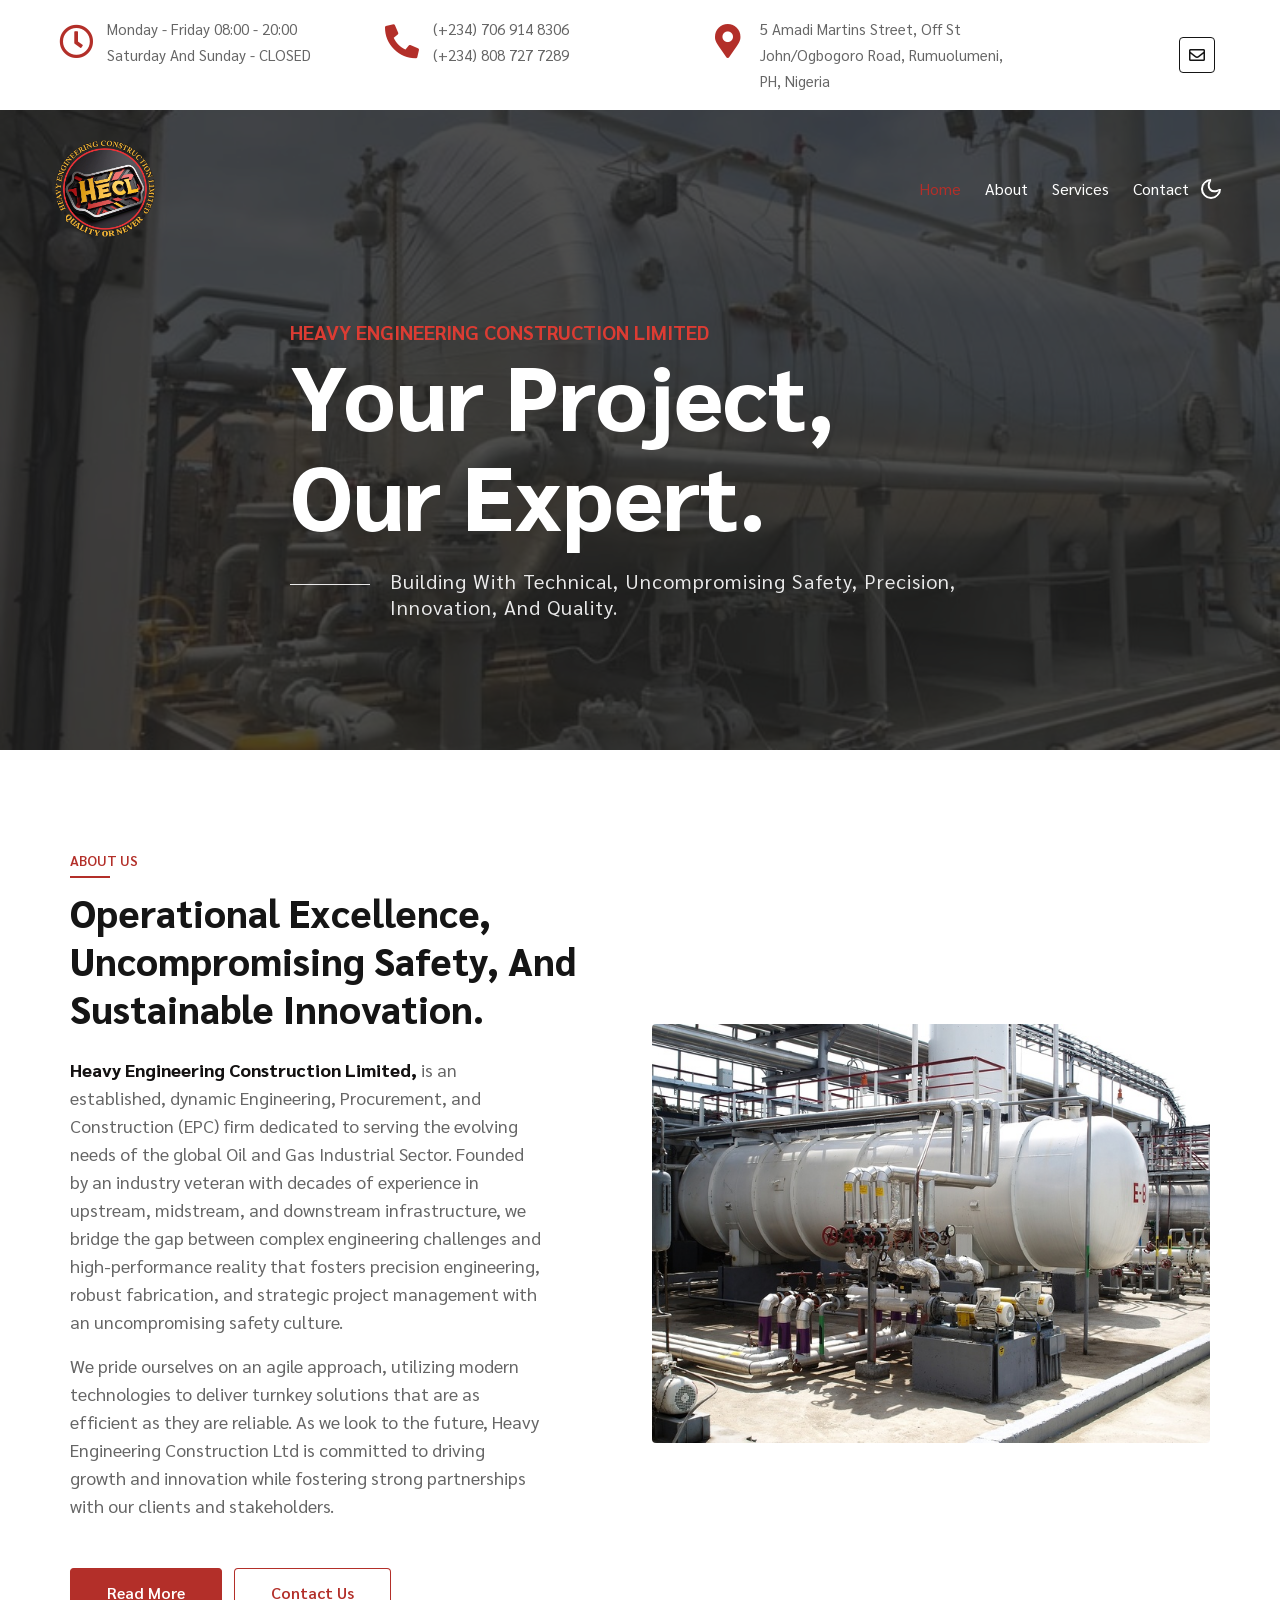
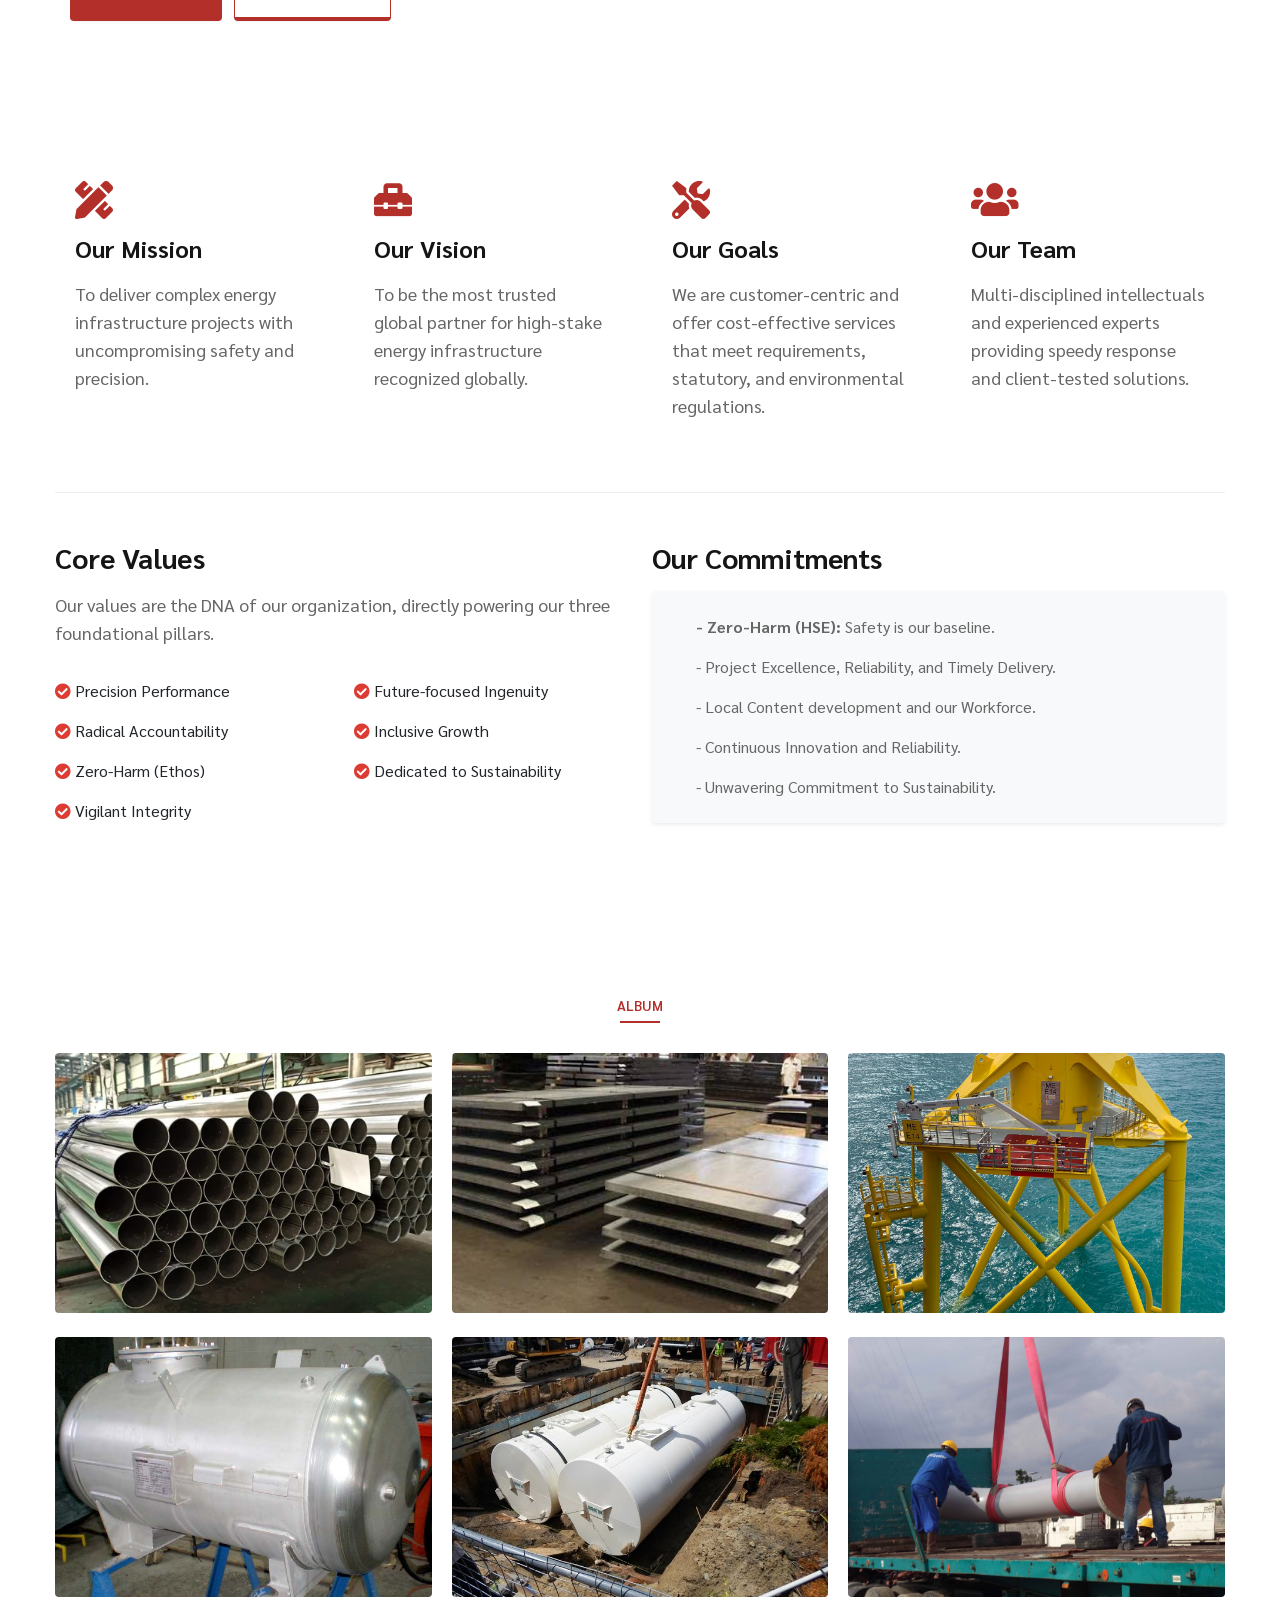
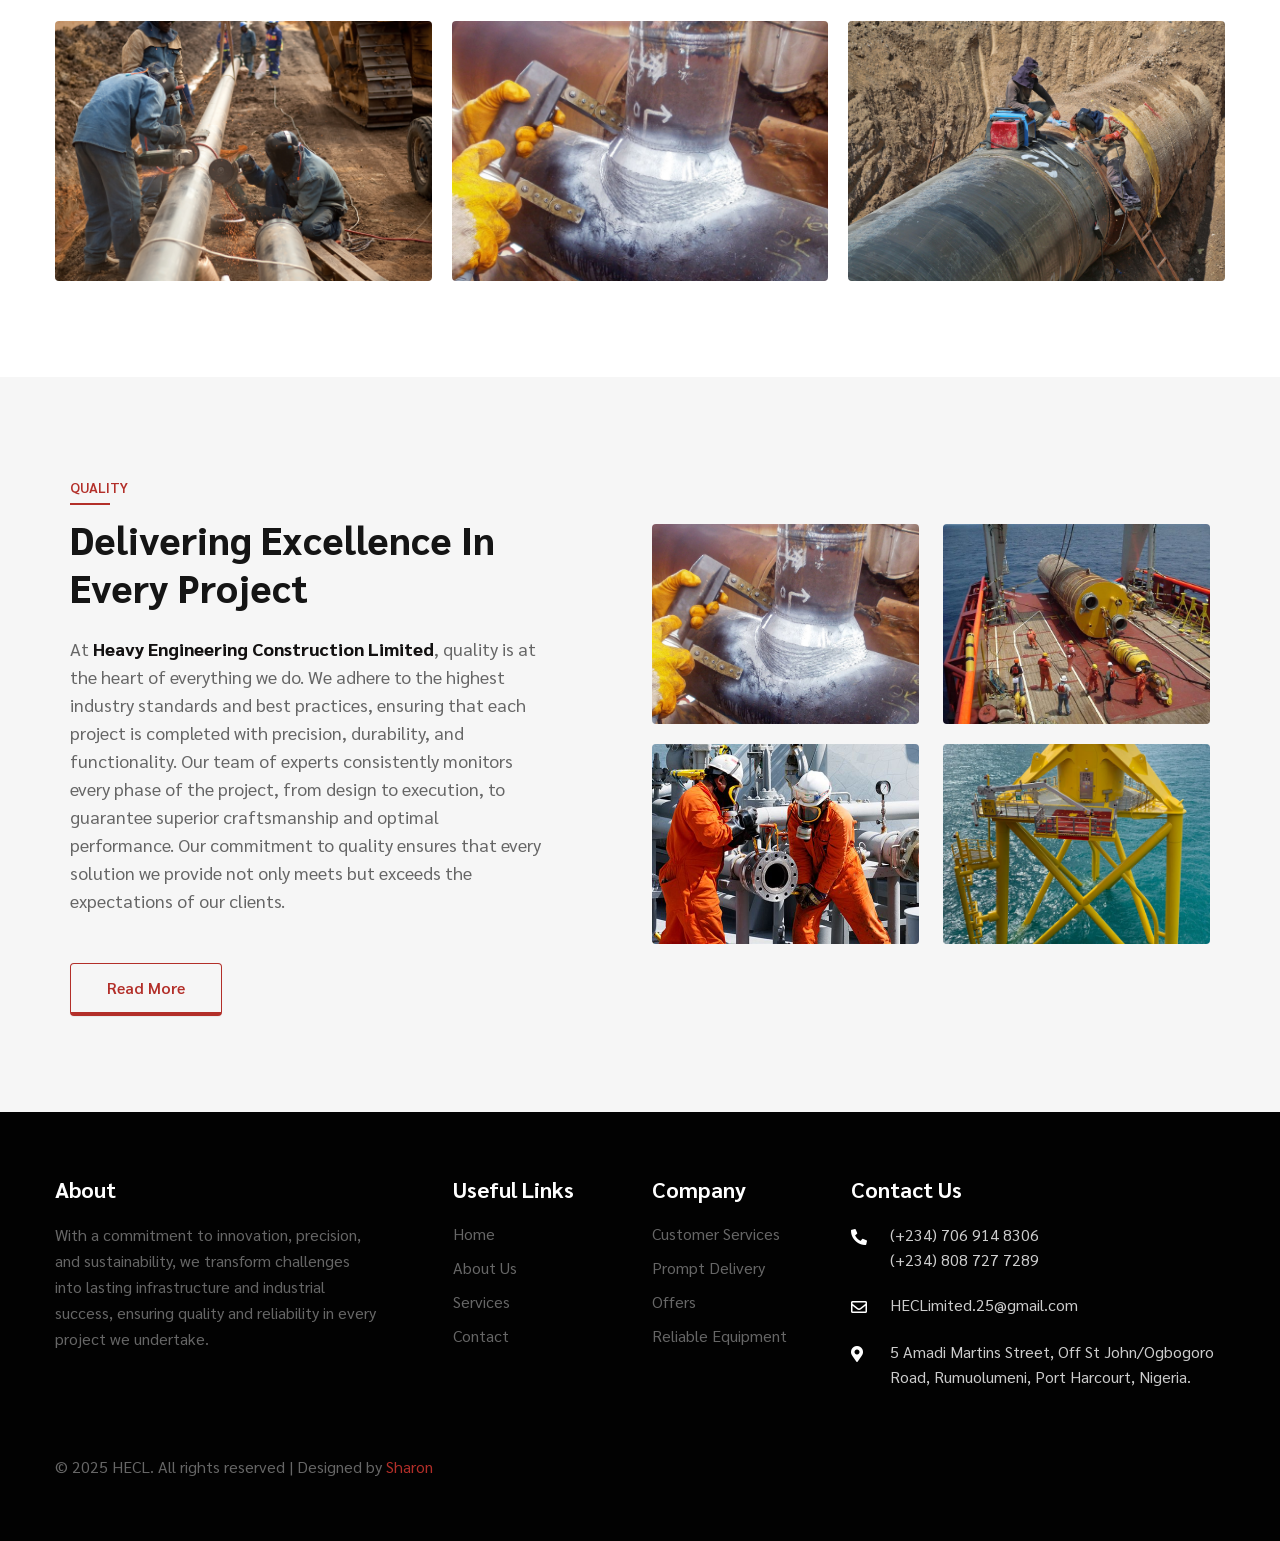
==== commit a1ea84f4: "update1" ====
--- a/index.html
+++ b/index.html
@@ -130,11 +130,11 @@
                     <div class="container c-contaner">
 
                         <div class="banner-info header-hero-19 pt-lg-5">
-                            <h2 class="hero-name" style="color: #dc3c33; font-size: 20px; text-align: start;">HEAVY ENGINEERING AND CONSTRUCTION LIMITED</h2>
+                            <h2 class="hero-name" style="color: #dc3c33; font-size: 20px; text-align: start;">HEAVY ENGINEERING CONSTRUCTION LIMITED</h2>
 
                             <h3 class="title-hero-19">Your Project,</h3>
-                            <h3 class="title-hero-19"> our Expertise.</h3>
-                            <p class="mt-4">Building with strength, precision, innovation, and expertise.</p>
+                            <h3 class="title-hero-19"> our Expert.</h3>
+                            <p class="mt-4">Building With Technical, Uncompromising Safety, Precision, Innovation, and Quality.</p>
 
                         </div>
                     </div>
@@ -151,10 +151,22 @@
                 <div class="row w3l-passion-mid-grids">
                     <div class="col-lg-6 passion-grid-item-info pe-lg-5 mb-lg-0 mb-5">
                         <div class="title-content-two">
-                            <h6 class="title-subw3hny mb-1 text-left">Introduction</h6>
-                            <h3 class="title-w3l mb-4">Engineering Excellence, Innovation, and Reliability</h3>
-                        </div>
-                        <p class="mt-3 pe-lg-5"><b style="color:#131111; font-weight: 800;">Heavy Engineering Construction Limited</b> is a duly registered company in Nigeria. We are a leading engineering and construction company specializing in civil, mechanical, and electrical works in Oil & Gas sector. Our expertise extends to fabrication of Onshore and Offshore facilities, project management, environmental consultancy, equipment sales and leasing, procurement, and manufacturer representative. We deliver innovative and reliable solutions for diverse sectors in Oil & Gas industry.</p>
+                            <h6 class="title-subw3hny mb-1 text-left">About Us</h6>
+                            <h3 class="title-w3l mb-4">Operational Excellence, Uncompromising Safety, and Sustainable Innovation.</h3>
+                        </div>
+                        <p class="mt-3 pe-lg-5">
+                            <!-- <b style="color:#131111; font-weight: 800;">Heavy Engineering Construction Limited</b> is a duly registered company in Nigeria. We are a leading engineering and construction company specializing in civil, mechanical, and electrical works in Oil & Gas sector. Our expertise extends to fabrication of Onshore and Offshore facilities, project management, environmental consultancy, equipment sales and leasing, procurement, and manufacturer representative. We deliver innovative and reliable solutions for diverse sectors in Oil & Gas industry. -->
+                            <b style="color:#131111; font-weight: 800;">Heavy Engineering Construction Limited,</b> is an established, dynamic Engineering, Procurement, and Construction (EPC) firm dedicated to serving the evolving needs
+                            of the global Oil and Gas Industrial Sector. Founded by an industry veteran with decades of experience in upstream,
+                            midstream, and downstream infrastructure, we bridge the gap between complex engineering challenges and high-performance
+                            reality that fosters precision engineering, robust fabrication, and strategic project management with an uncompromising
+                            safety culture.
+                        </p>
+                        <p class="mt-3 pe-lg-5">
+                            We pride ourselves on an agile approach, utilizing modern technologies to deliver turnkey solutions that are as
+                            efficient as they are reliable. As we look to the future, Heavy Engineering Construction Ltd is committed to driving
+                            growth and innovation while fostering strong partnerships with our clients and stakeholders.
+                        </p>
                         <div class="w3banner-content-btns">
                             <a href="about.html" class="btn btn-style btn-primary mt-lg-5 mt-4 me-2">Read More </a>
                             <a href="contact.html" class="btn btn-style btn-outline-dark mt-lg-5 mt-4">Contact Us </a>
@@ -172,47 +184,97 @@
     <!--//w3-grids-->
 
     <!-- features section -->
-    <section class="w3l-features py-5 pt-0" id="features">
-        <div class="container py-lg-5 py-md-4 py-2 pt-0">
-            <div class="main-cont-wthree-2 align-items-center text-left">
-                <div class="row align-items-center">
-                    <div class="col-lg-3 col-md-6">
-                        <div class="grids-1 box-wrap">
-                            <div class="icon">
-                                <i class="fas fa-pencil-ruler"></i>
-                            </div>
-                            <h4><a href="#service" class="title-head mb-3">Our Mission</a></h4>
-                            <p class="text-para">To deliver an exceptional high quality construction services that meet the evolving needs of our clients while priotitizing Safety, Innovation and Sustainability.</p>
-                        </div>
-                    </div>
-                    <div class="col-lg-3 col-md-6 mt-md-0 mt-5">
-                        <div class="grids-1 box-wrap">
-                            <div class="icon">
-                                <i class="fas fa-toolbox"></i>
-                            </div>
-                            <h4><a href="#service" class="title-head mb-3">Our Vision</a></h4>
-                            <p class="text-para">To be a global leader in Oil & Gas construction, known for excellence, integrity, and sustainable practices in safety, environment, and technology.</p>
-                        </div>
-                    </div>
-                    <div class="col-lg-3 col-md-6 mt-lg-0 mt-5">
-                        <div class="grids-1 box-wrap">
-                            <div class="icon">
-                                <i class="fas fa-tools"></i>
-                            </div>
-                            <h4><a href="#service" class="title-head mb-3">Our Goals</a></h4>
-                            <p class="text-para">We are highly customercentric and offers the best and cost effective services that meets our client's requirements, statutory and environmental regulations.</p>
-                        </div>
-                    </div>
-                    <div class="col-lg-3 col-md-6 mt-md-0 mt-5">
-                        <div class="grids-1 box-wrap">
-                            <div class="icon">
-                                <i class="fas fa-users"></i>
-                            </div>
-                            <h4><a href="#service" class="title-head mb-3">Our Team</a></h4>
-                            <p class="text-para">We are made up of multidisciplined intellectuals, tested & experienced persons to provide speedy, quick response , client-tested solutions to respective client's need.</p>
-                        </div>
-                    </div>
-
+    <section class="w3l-features py-3" id="features">
+        <div class="container py-lg-5 py-md-4 py-2">
+            <div class="row align-items-start mb-5">
+                <div class="col-lg-3 col-md-6 mb-4">
+                    <div class="grids-1 box-wrap h-100">
+                        <div class="icon"><i class="fas fa-pencil-ruler"></i></div>
+                        <h4><a href="#service" class="title-head mb-3">Our Mission</a></h4>
+                        <p class="text-para">To deliver complex energy infrastructure projects with uncompromising safety
+                            and precision.</p>
+                    </div>
+                </div>
+                <div class="col-lg-3 col-md-6 mb-4">
+                    <div class="grids-1 box-wrap h-100">
+                        <div class="icon"><i class="fas fa-toolbox"></i></div>
+                        <h4><a href="#service" class="title-head mb-3">Our Vision</a></h4>
+                        <p class="text-para">To be the most trusted global partner for high-stake energy infrastructure
+                            recognized globally.</p>
+                    </div>
+                </div>
+                <div class="col-lg-3 col-md-6 mb-4">
+                    <div class="grids-1 box-wrap h-100">
+                        <div class="icon"><i class="fas fa-tools"></i></div>
+                        <h4><a href="#service" class="title-head mb-3">Our Goals</a></h4>
+                        <p class="text-para">We are customer-centric and offer cost-effective services that meet
+                            requirements, statutory, and environmental regulations.</p>
+                    </div>
+                </div>
+                <div class="col-lg-3 col-md-6 mb-4">
+                    <div class="grids-1 box-wrap h-100">
+                        <div class="icon"><i class="fas fa-users"></i></div>
+                        <h4><a href="#service" class="title-head mb-3">Our Team</a></h4>
+                        <p class="text-para">Multi-disciplined intellectuals and experienced experts providing speedy
+                            response and client-tested solutions.</p>
+                    </div>
+                </div>
+            </div>
+    
+            <hr class="my-5" style="opacity: 0.1;">
+    
+            <div class="row mt-lg-5">
+                <div class="col-lg-6 mb-lg-0 mb-5">
+                    <h3 class="title-head mb-3">Core Values</h3>
+                    <p class="mb-4">Our values are the DNA of our organization, directly powering our three foundational
+                        pillars.</p>
+                    <div class="row">
+                        <div class="col-md-6">
+                            <ul class="list-group list-group-flush border-0">
+                                <li class="list-group-item bg-transparent border-0 px-0 py-2"><i 
+                                        class="fas fa-check-circle text-[#dc3c33] mr-2" style="color: #dc3c33;"></i> Precision Performance</li>
+                                <li class="list-group-item bg-transparent border-0 px-0 py-2"><i
+                                        class="fas fa-check-circle text-[#dc3c33] mr-2" style="color: #dc3c33;"></i> Radical Accountability</li>
+                                <li class="list-group-item bg-transparent border-0 px-0 py-2"><i
+                                        class="fas fa-check-circle text-[#dc3c33] mr-2" style="color: #dc3c33;"></i> Zero-Harm (Ethos)</li>
+                                <li class="list-group-item bg-transparent border-0 px-0 py-2" ><i
+                                        class="fas fa-check-circle text-[#dc3c33] mr-2" style="color: #dc3c33;"></i> Vigilant Integrity</li>
+                            </ul>
+                        </div>
+                        <div class="col-md-6">
+                            <ul class="list-group list-group-flush border-0">
+                                <li class="list-group-item bg-transparent border-0 px-0 py-2" ><i
+                                        class="fas fa-check-circle mr-2" style="color: #dc3c33;"></i> Future-focused Ingenuity</li>
+                                <li class="list-group-item bg-transparent border-0 px-0 py-2"><i
+                                        class="fas fa-check-circle  mr-2" style="color: #dc3c33;"></i> Inclusive Growth</li>
+                                <li class="list-group-item bg-transparent border-0 px-0 py-2"><i
+                                        class="fas fa-check-circle mr-2" style="color: #dc3c33;"></i> Dedicated to Sustainability</li>
+                            </ul>
+                        </div>
+                    </div>
+                </div>
+    
+                <div class="col-lg-6">
+                    <h3 class="title-head mb-3">Our Commitments</h3>
+                    <div class="commitment-wrap p-4 bg-light rounded shadow-sm">
+                        <ul class="list-style-dots" style="list-style-type: disc; padding-left: 20px;">
+                            <li class="mb-3">
+                                <strong>- Zero-Harm (HSE):</strong> Safety is our baseline.
+                            </li>
+                            <li class="mb-3">
+                               - Project Excellence, Reliability, and Timely Delivery.
+                            </li>
+                            <li class="mb-3">
+                                - Local Content development and our Workforce.
+                            </li>
+                            <li class="mb-3">
+                                - Continuous Innovation and Reliability.
+                            </li>
+                            <li class="mb-0">
+                                - Unwavering Commitment to Sustainability.
+                            </li>
+                        </ul>
+                    </div>
                 </div>
             </div>
         </div>
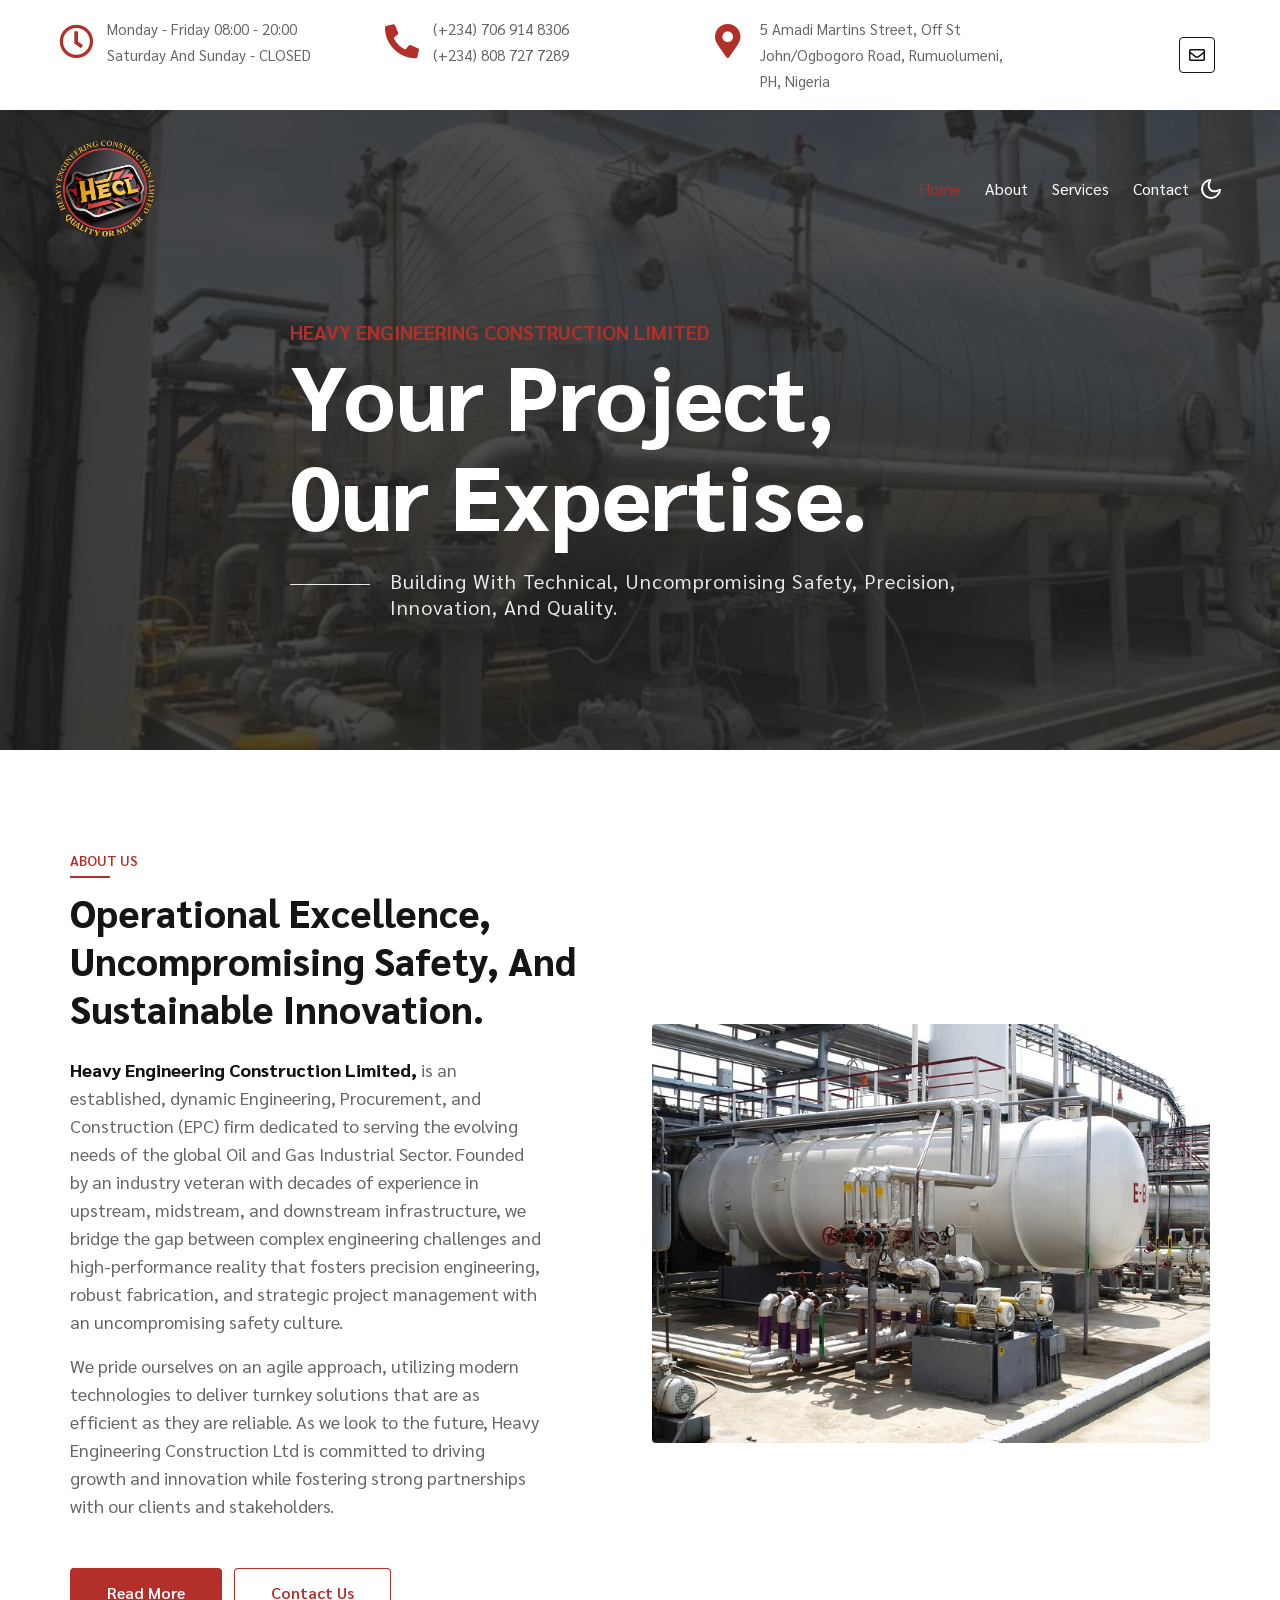
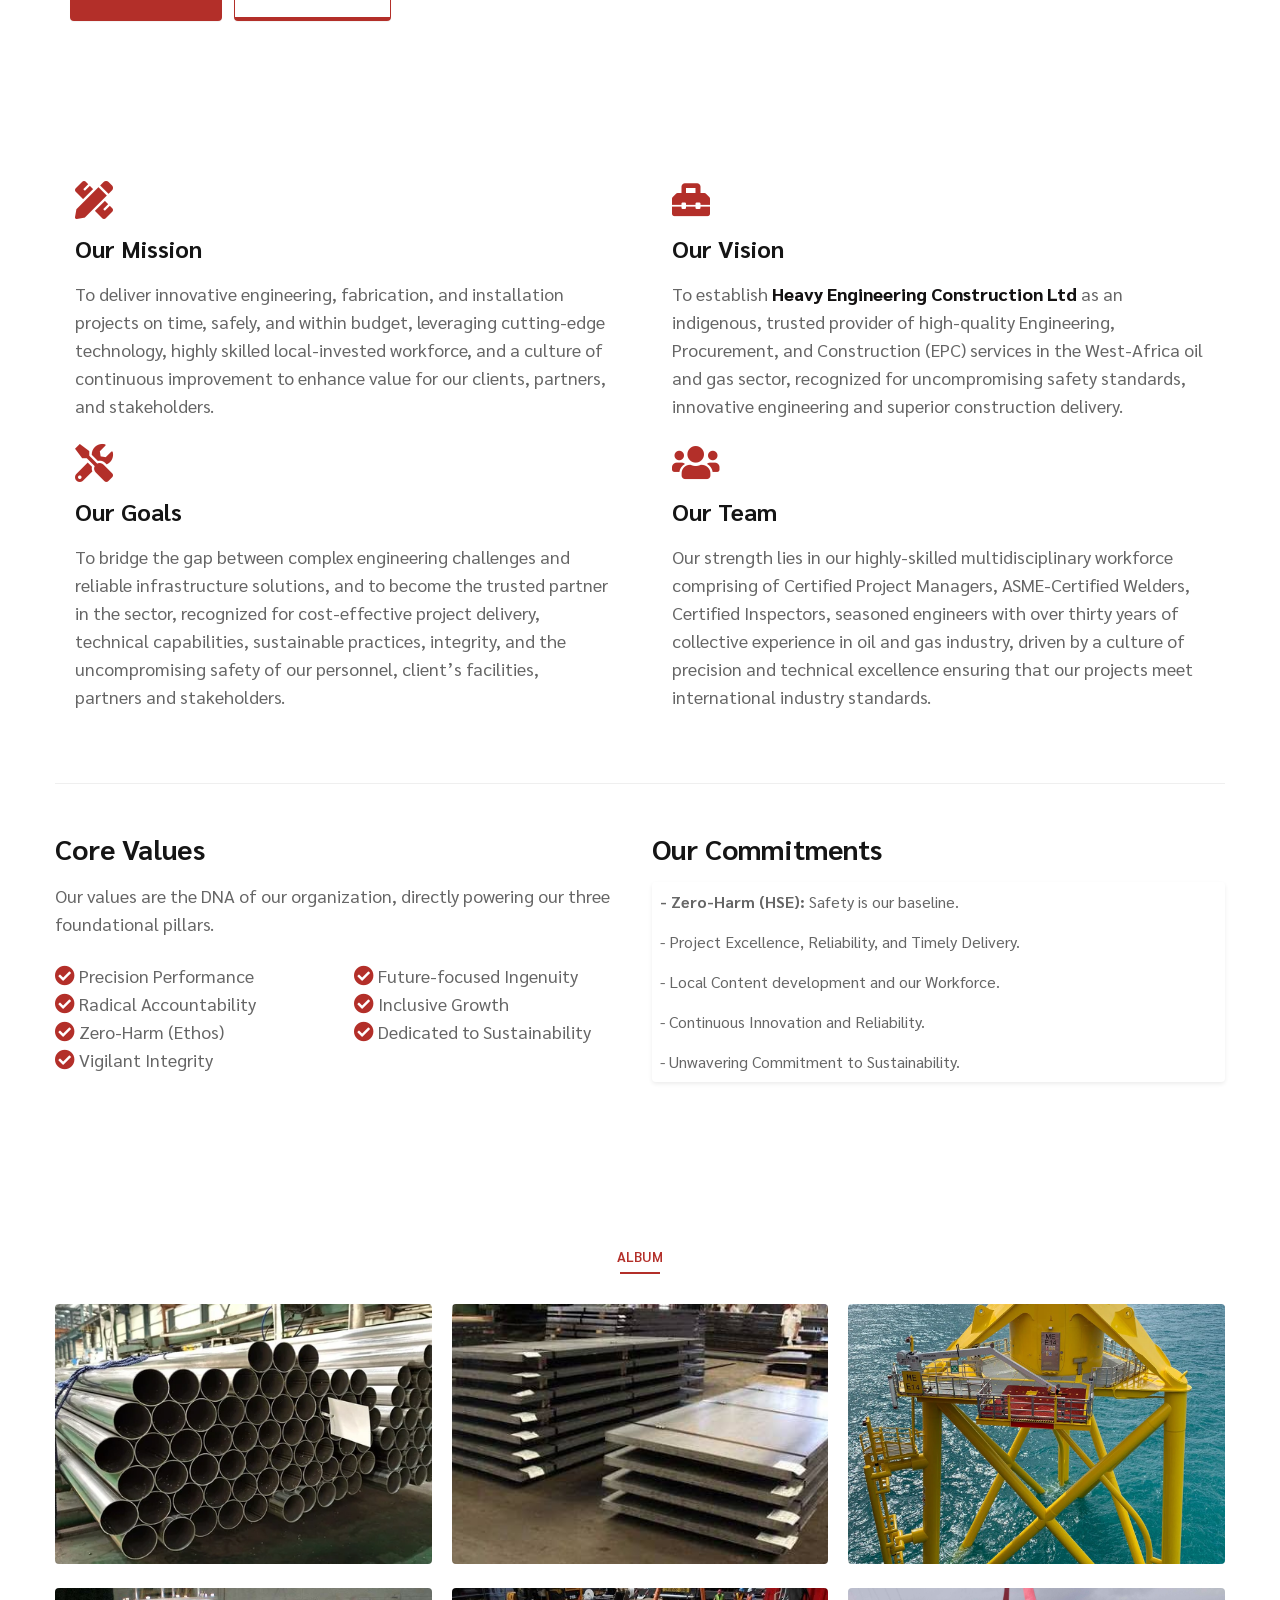
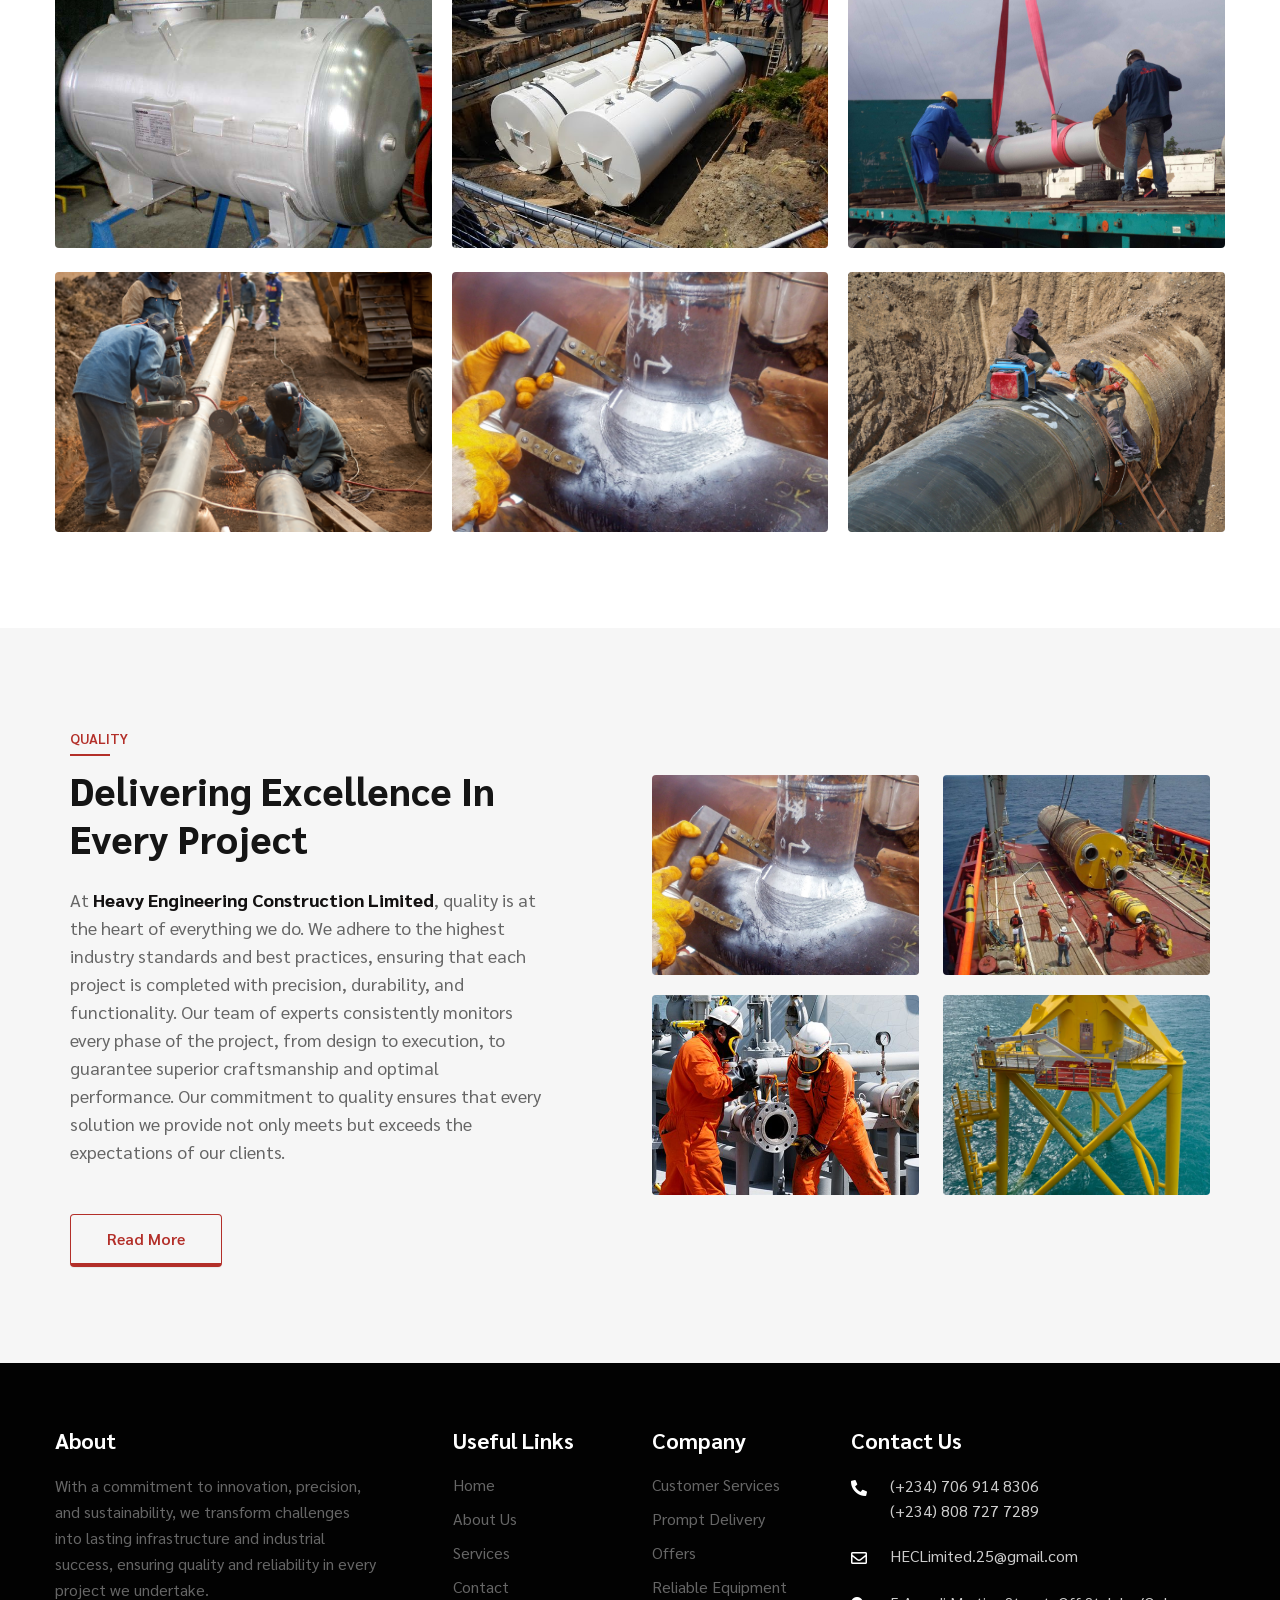
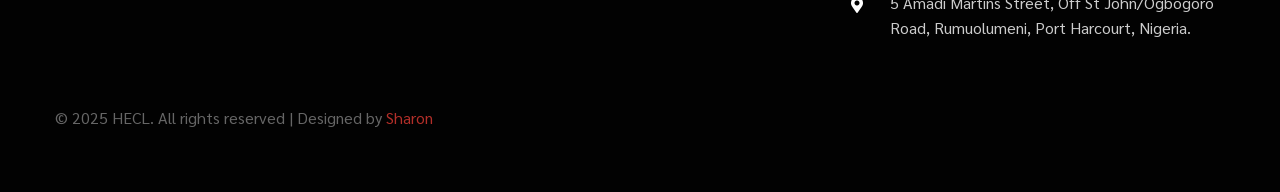
==== commit 9350fcef: "update2" ====
--- a/index.html
+++ b/index.html
@@ -130,10 +130,10 @@
                     <div class="container c-contaner">
 
                         <div class="banner-info header-hero-19 pt-lg-5">
-                            <h2 class="hero-name" style="color: #dc3c33; font-size: 20px; text-align: start;">HEAVY ENGINEERING CONSTRUCTION LIMITED</h2>
+                            <h2 class="hero-name title-header" style=" font-size: 20px; text-align: start;">HEAVY ENGINEERING CONSTRUCTION LIMITED</h2>
 
                             <h3 class="title-hero-19">Your Project,</h3>
-                            <h3 class="title-hero-19"> our Expert.</h3>
+                            <h3 class="title-hero-19"> 0ur Expertise.</h3>
                             <p class="mt-4">Building With Technical, Uncompromising Safety, Precision, Innovation, and Quality.</p>
 
                         </div>
@@ -187,36 +187,41 @@
     <section class="w3l-features py-3" id="features">
         <div class="container py-lg-5 py-md-4 py-2">
             <div class="row align-items-start mb-5">
-                <div class="col-lg-3 col-md-6 mb-4">
+                <div class="col-lg-6 col-md-6 mb-4">
                     <div class="grids-1 box-wrap h-100">
                         <div class="icon"><i class="fas fa-pencil-ruler"></i></div>
                         <h4><a href="#service" class="title-head mb-3">Our Mission</a></h4>
-                        <p class="text-para">To deliver complex energy infrastructure projects with uncompromising safety
-                            and precision.</p>
-                    </div>
-                </div>
-                <div class="col-lg-3 col-md-6 mb-4">
+                        <p class="text-para">To deliver innovative engineering, fabrication, and installation projects on time, safely, and within budget, leveraging
+                        cutting-edge technology, highly skilled local-invested workforce, and a culture of continuous improvement to enhance
+                        value for our clients, partners, and stakeholders.</p>
+                    </div>
+                </div>
+                <div class="col-lg-6 col-md-6 mb-4">
                     <div class="grids-1 box-wrap h-100">
                         <div class="icon"><i class="fas fa-toolbox"></i></div>
                         <h4><a href="#service" class="title-head mb-3">Our Vision</a></h4>
-                        <p class="text-para">To be the most trusted global partner for high-stake energy infrastructure
-                            recognized globally.</p>
-                    </div>
-                </div>
-                <div class="col-lg-3 col-md-6 mb-4">
+                        <p class="text-para">To establish <b style="color:#131111; font-weight: 800;">Heavy Engineering Construction Ltd</b> as an indigenous, trusted provider of high-quality Engineering,
+                        Procurement, and Construction (EPC) services in the West-Africa oil and gas sector, recognized for uncompromising safety
+                        standards, innovative engineering and superior construction delivery.</p>
+                    </div>
+                </div>
+                <div class="col-lg-6 col-md-6 mb-4">
                     <div class="grids-1 box-wrap h-100">
                         <div class="icon"><i class="fas fa-tools"></i></div>
                         <h4><a href="#service" class="title-head mb-3">Our Goals</a></h4>
-                        <p class="text-para">We are customer-centric and offer cost-effective services that meet
-                            requirements, statutory, and environmental regulations.</p>
-                    </div>
-                </div>
-                <div class="col-lg-3 col-md-6 mb-4">
+                        <p class="text-para">To bridge the gap between complex engineering challenges and reliable infrastructure solutions, and to become the
+                        trusted partner in the sector, recognized for cost-effective project delivery, technical capabilities, sustainable
+                        practices, integrity, and the uncompromising safety of our personnel, client’s facilities, partners and stakeholders.</p>
+                    </div>
+                </div>
+                <div class="col-lg-6 col-md-6 mb-4">
                     <div class="grids-1 box-wrap h-100">
                         <div class="icon"><i class="fas fa-users"></i></div>
                         <h4><a href="#service" class="title-head mb-3">Our Team</a></h4>
-                        <p class="text-para">Multi-disciplined intellectuals and experienced experts providing speedy
-                            response and client-tested solutions.</p>
+                        <p class="text-para">Our strength lies in our highly-skilled multidisciplinary workforce comprising of Certified Project Managers,
+                        ASME-Certified Welders, Certified Inspectors, seasoned engineers with over thirty years of collective experience in oil
+                        and gas industry, driven by a culture of precision and technical excellence ensuring that our projects meet
+                        international industry standards.</p>
                     </div>
                 </div>
             </div>
@@ -231,24 +236,24 @@
                     <div class="row">
                         <div class="col-md-6">
                             <ul class="list-group list-group-flush border-0">
-                                <li class="list-group-item bg-transparent border-0 px-0 py-2"><i 
-                                        class="fas fa-check-circle text-[#dc3c33] mr-2" style="color: #dc3c33;"></i> Precision Performance</li>
-                                <li class="list-group-item bg-transparent border-0 px-0 py-2"><i
-                                        class="fas fa-check-circle text-[#dc3c33] mr-2" style="color: #dc3c33;"></i> Radical Accountability</li>
-                                <li class="list-group-item bg-transparent border-0 px-0 py-2"><i
-                                        class="fas fa-check-circle text-[#dc3c33] mr-2" style="color: #dc3c33;"></i> Zero-Harm (Ethos)</li>
-                                <li class="list-group-item bg-transparent border-0 px-0 py-2" ><i
-                                        class="fas fa-check-circle text-[#dc3c33] mr-2" style="color: #dc3c33;"></i> Vigilant Integrity</li>
+                                <p class="title-head icons"><i 
+                                        class="fas fa-check-circle text-[#dc3c33] mr-2"></i> Precision Performance</p>
+                                <p class="title-head icons"><i
+                                        class="fas fa-check-circle text-[#dc3c33] mr-2"></i> Radical Accountability</p>
+                                <p class="title-head icons"><i
+                                        class="fas fa-check-circle text-[#dc3c33] mr-2"></i> Zero-Harm (Ethos)</p>
+                                <p class="title-head icons"><i
+                                        class="fas fa-check-circle text-[#dc3c33] mr-2"></i> Vigilant Integrity</p>
                             </ul>
                         </div>
                         <div class="col-md-6">
                             <ul class="list-group list-group-flush border-0">
-                                <li class="list-group-item bg-transparent border-0 px-0 py-2" ><i
-                                        class="fas fa-check-circle mr-2" style="color: #dc3c33;"></i> Future-focused Ingenuity</li>
-                                <li class="list-group-item bg-transparent border-0 px-0 py-2"><i
-                                        class="fas fa-check-circle  mr-2" style="color: #dc3c33;"></i> Inclusive Growth</li>
-                                <li class="list-group-item bg-transparent border-0 px-0 py-2"><i
-                                        class="fas fa-check-circle mr-2" style="color: #dc3c33;"></i> Dedicated to Sustainability</li>
+                                <p class="title-head icons"><i
+                                        class="fas fa-check-circle mr-2"></i> Future-focused Ingenuity</p>
+                                <p class="title-head icons"><i
+                                        class="fas fa-check-circle  mr-2"></i> Inclusive Growth</p>
+                                <p class="title-head icons"><i
+                                        class="fas fa-check-circle mr-2"></i> Dedicated to Sustainability</p>
                             </ul>
                         </div>
                     </div>
@@ -256,8 +261,8 @@
     
                 <div class="col-lg-6">
                     <h3 class="title-head mb-3">Our Commitments</h3>
-                    <div class="commitment-wrap p-4 bg-light rounded shadow-sm">
-                        <ul class="list-style-dots" style="list-style-type: disc; padding-left: 20px;">
+                    <div class="commitment-wrap p-2 md:p-4 rounded shadow-sm">
+                        <ul class="list-style-dots" style="list-style-type: disc; ">
                             <li class="mb-3">
                                 <strong>- Zero-Harm (HSE):</strong> Safety is our baseline.
                             </li>
--- a/assets/css/style-starter.css
+++ b/assets/css/style-starter.css
@@ -18959,7 +18959,7 @@
     .w3l-main-slider .banner-top2,
     .w3l-main-slider .banner-top3,
     .w3l-main-slider .banner-top4 {
-        min-height: 400px;
+        min-height: 450px;
     }
 
     .w3l-main-slider h5 {
@@ -19049,6 +19049,11 @@
 
 .w3l-features .icon i {
     font-size: 38px;
+    color: var(--primary-color);
+}
+
+.w3l-features .icons i {
+    font-size: 20px;
     color: var(--primary-color);
 }
 
@@ -19325,6 +19330,10 @@
 .w3l-index5 h6.title-subw3hny {
     color: var(--primary-color);
     padding-bottom: 30px;
+}
+
+.title-header {
+    color: var(--primary-color);
 }
 
 .w3l-index5 h6.title-subw3hny:after {
